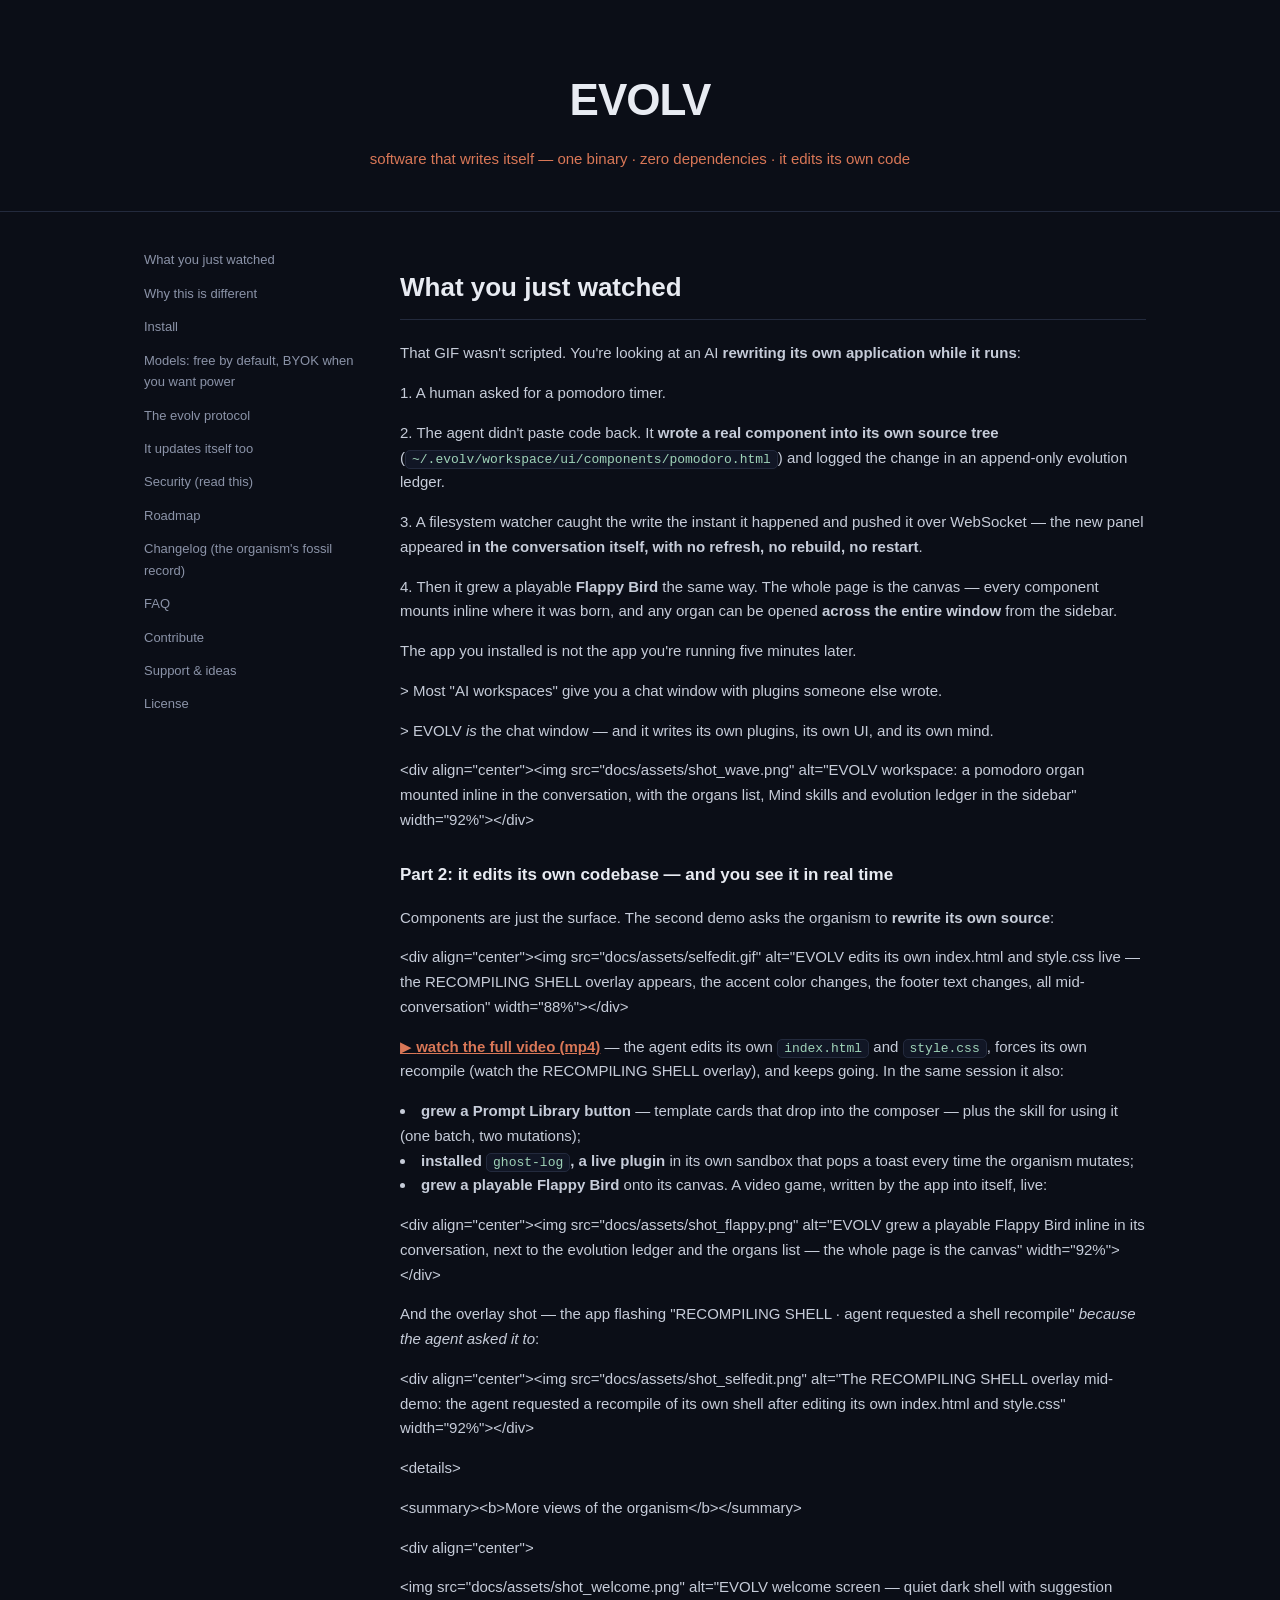
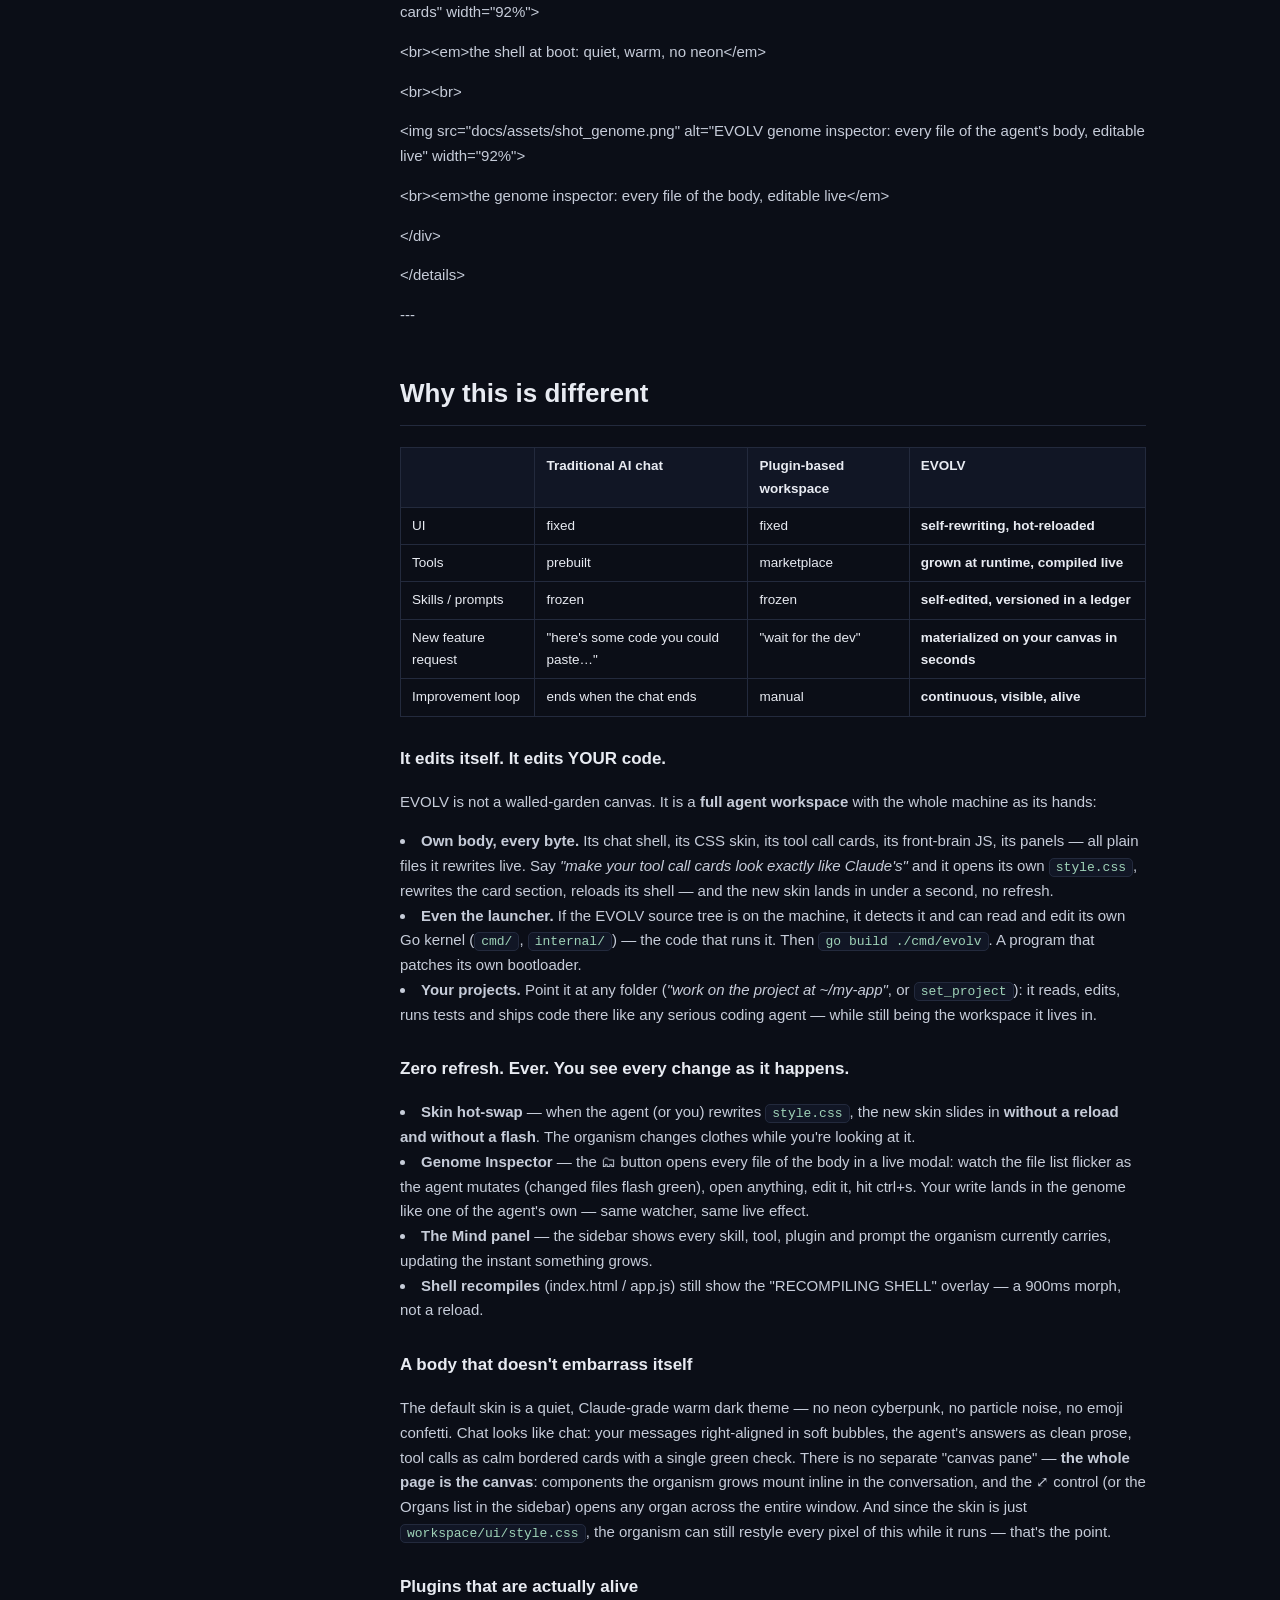
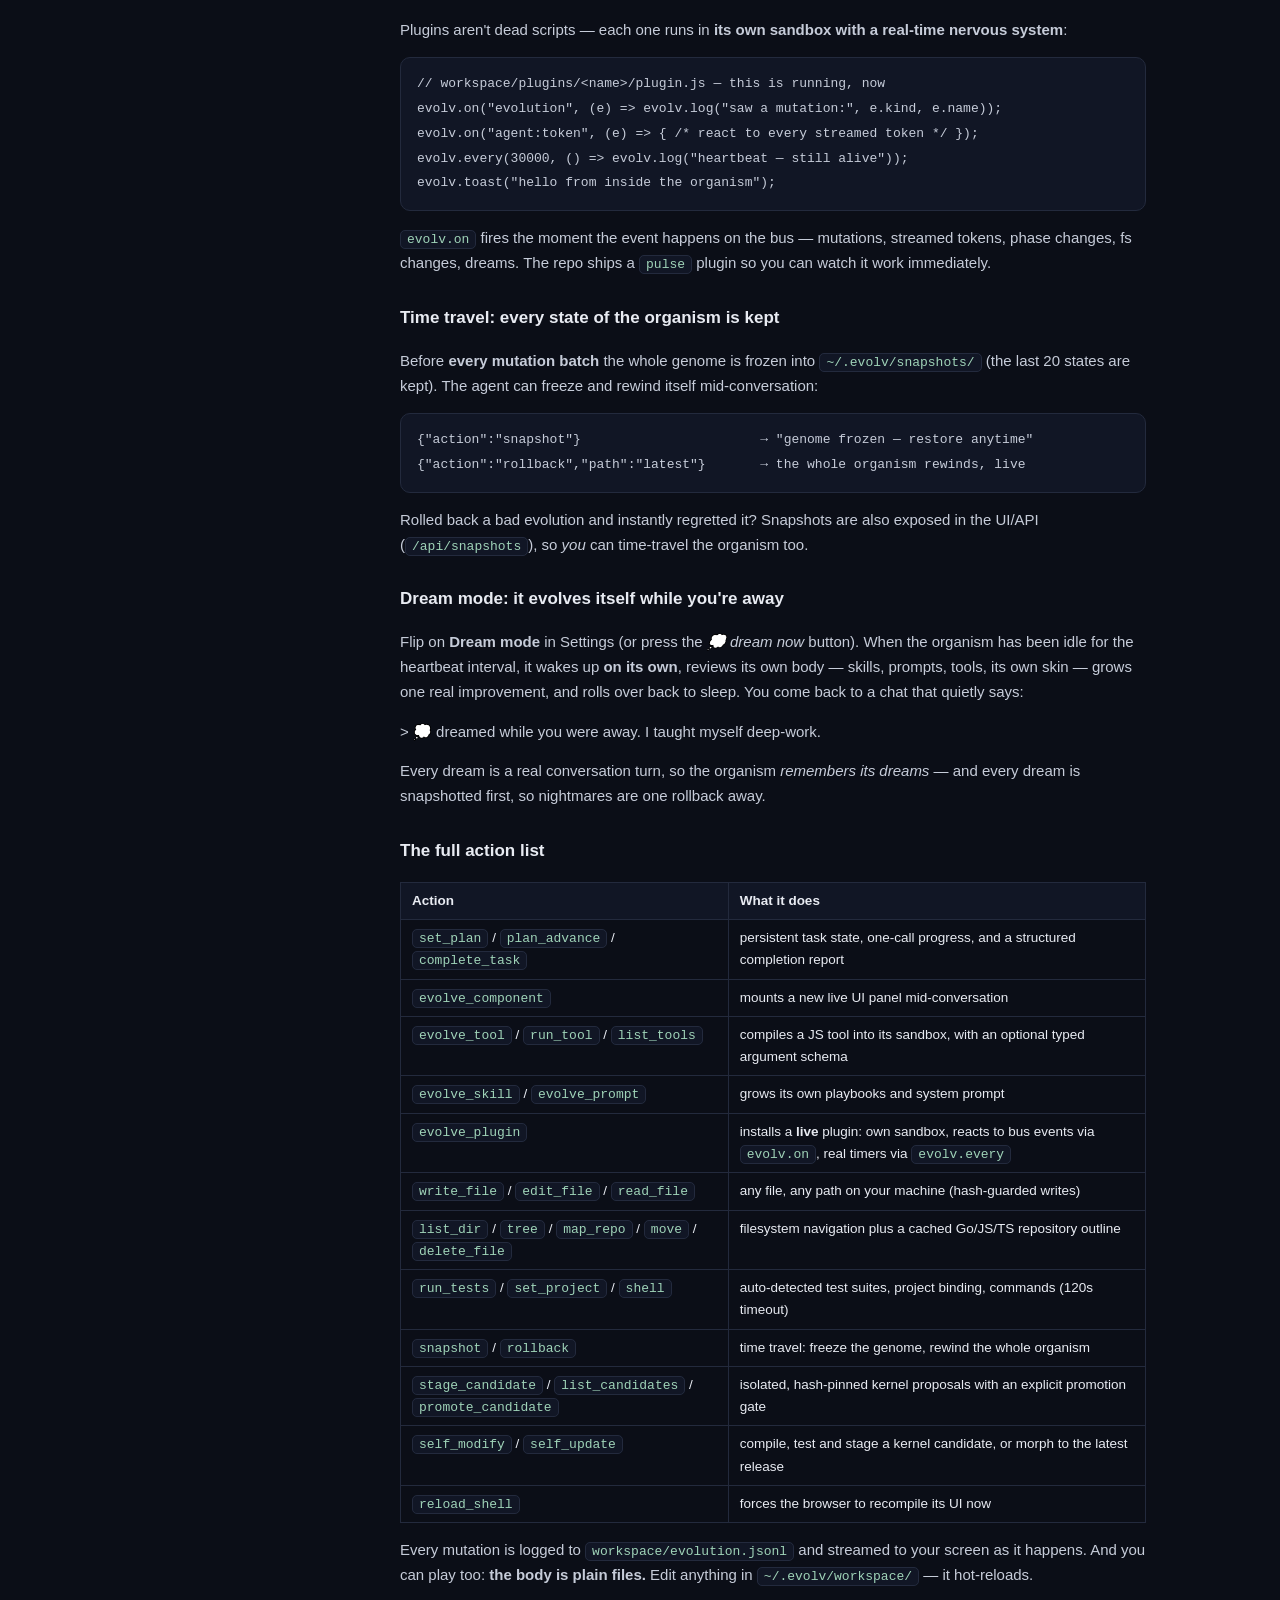
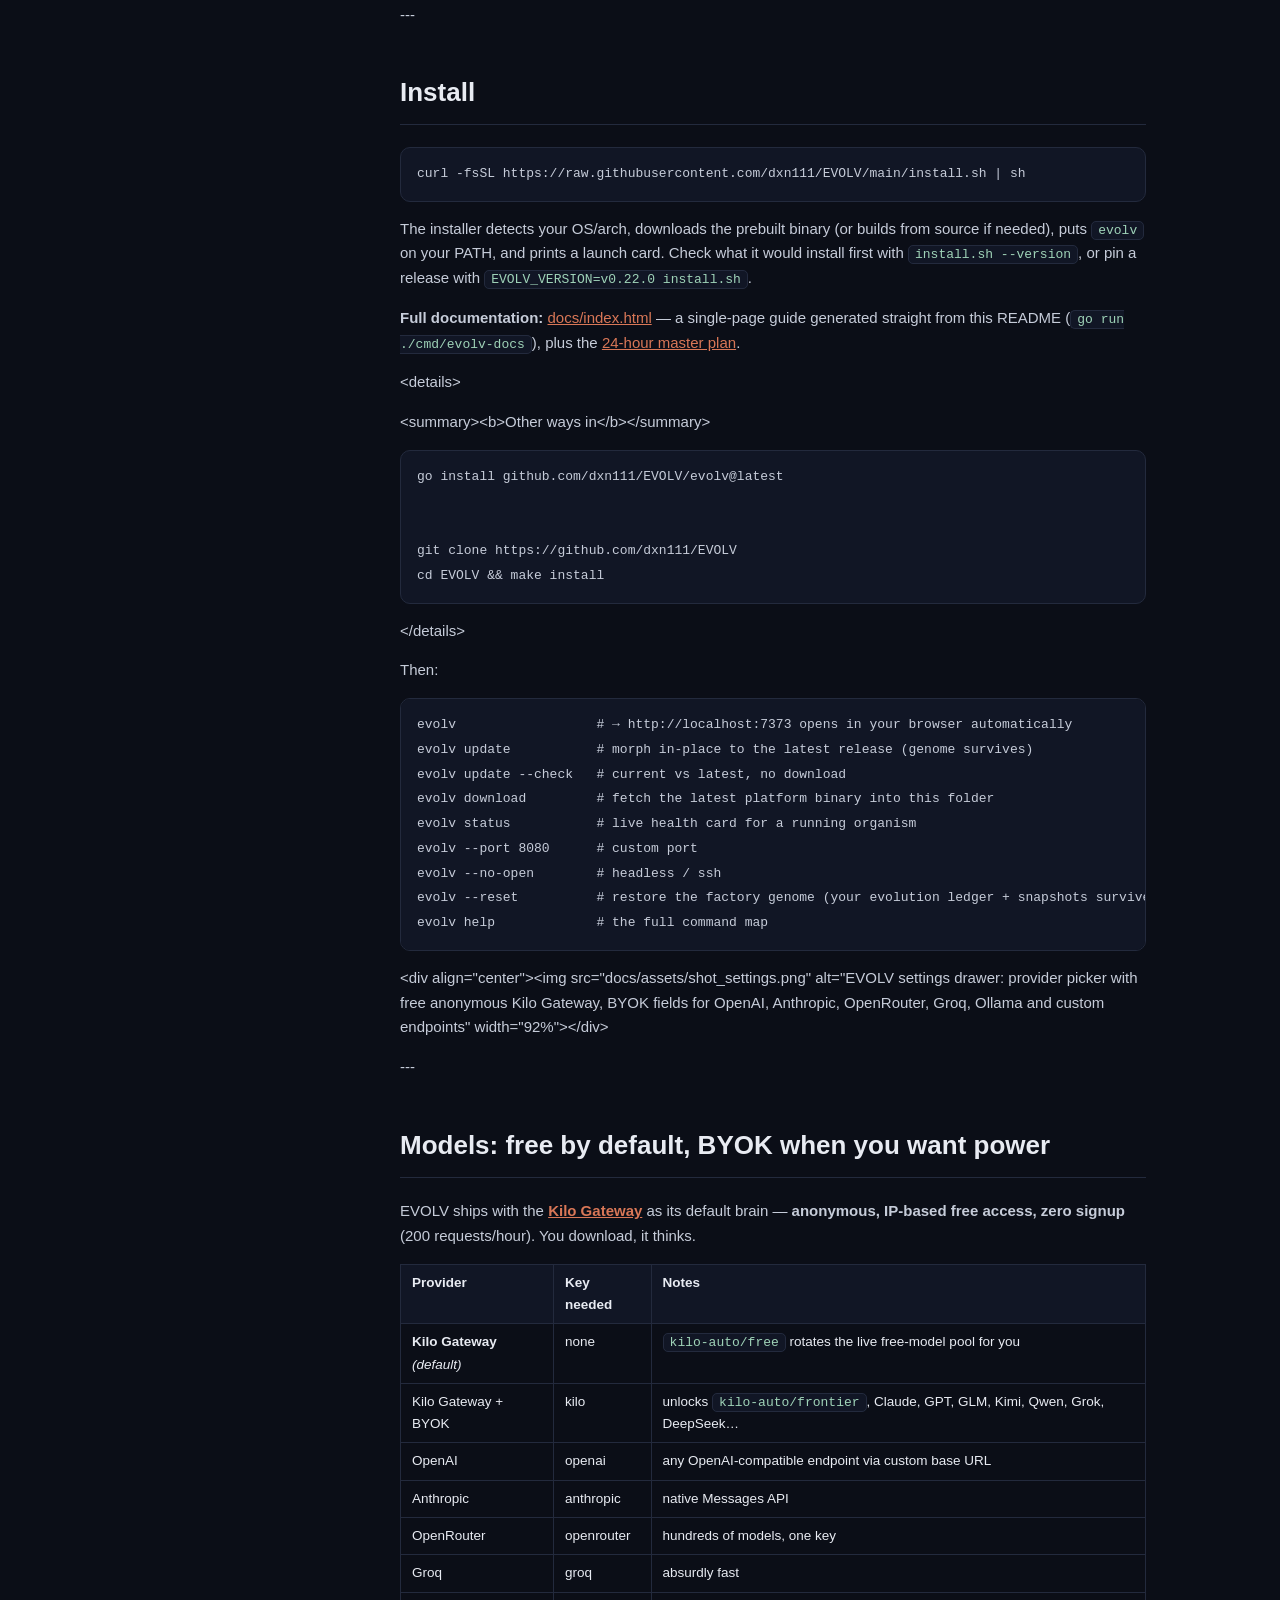
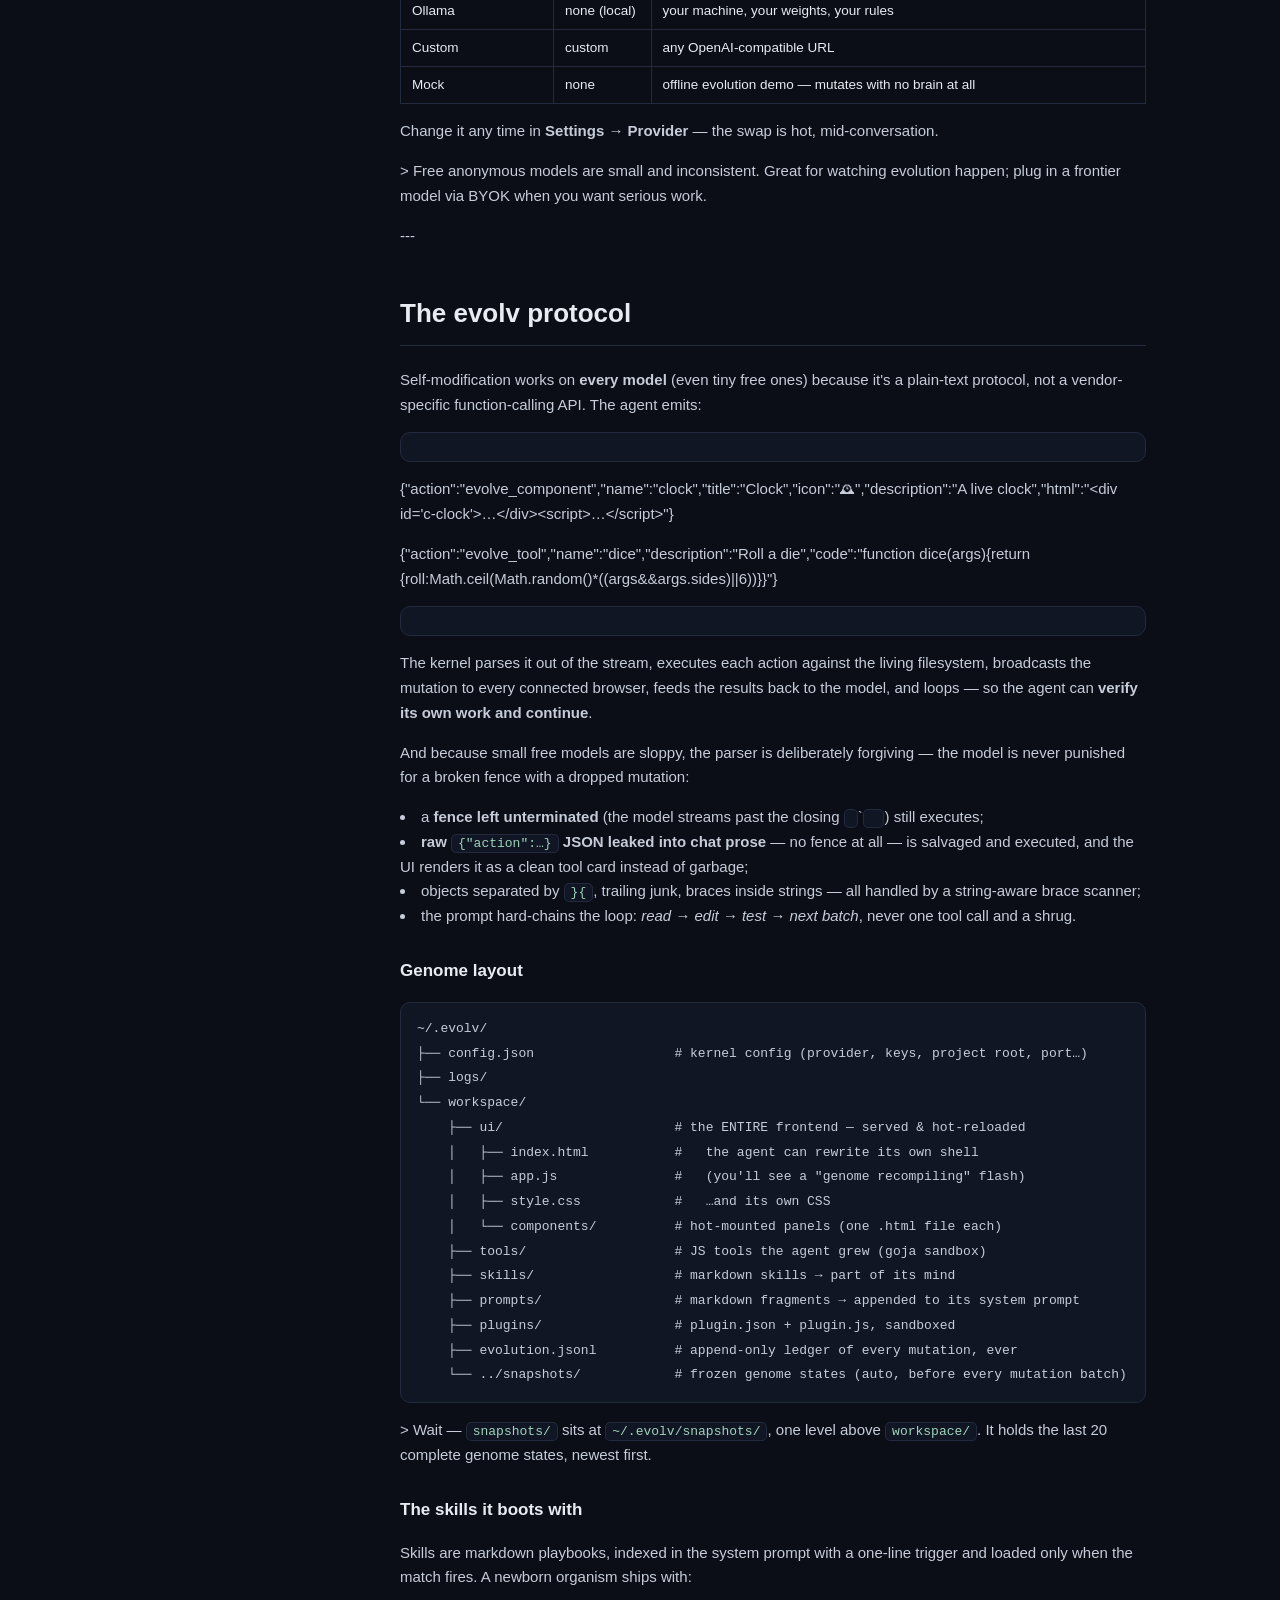
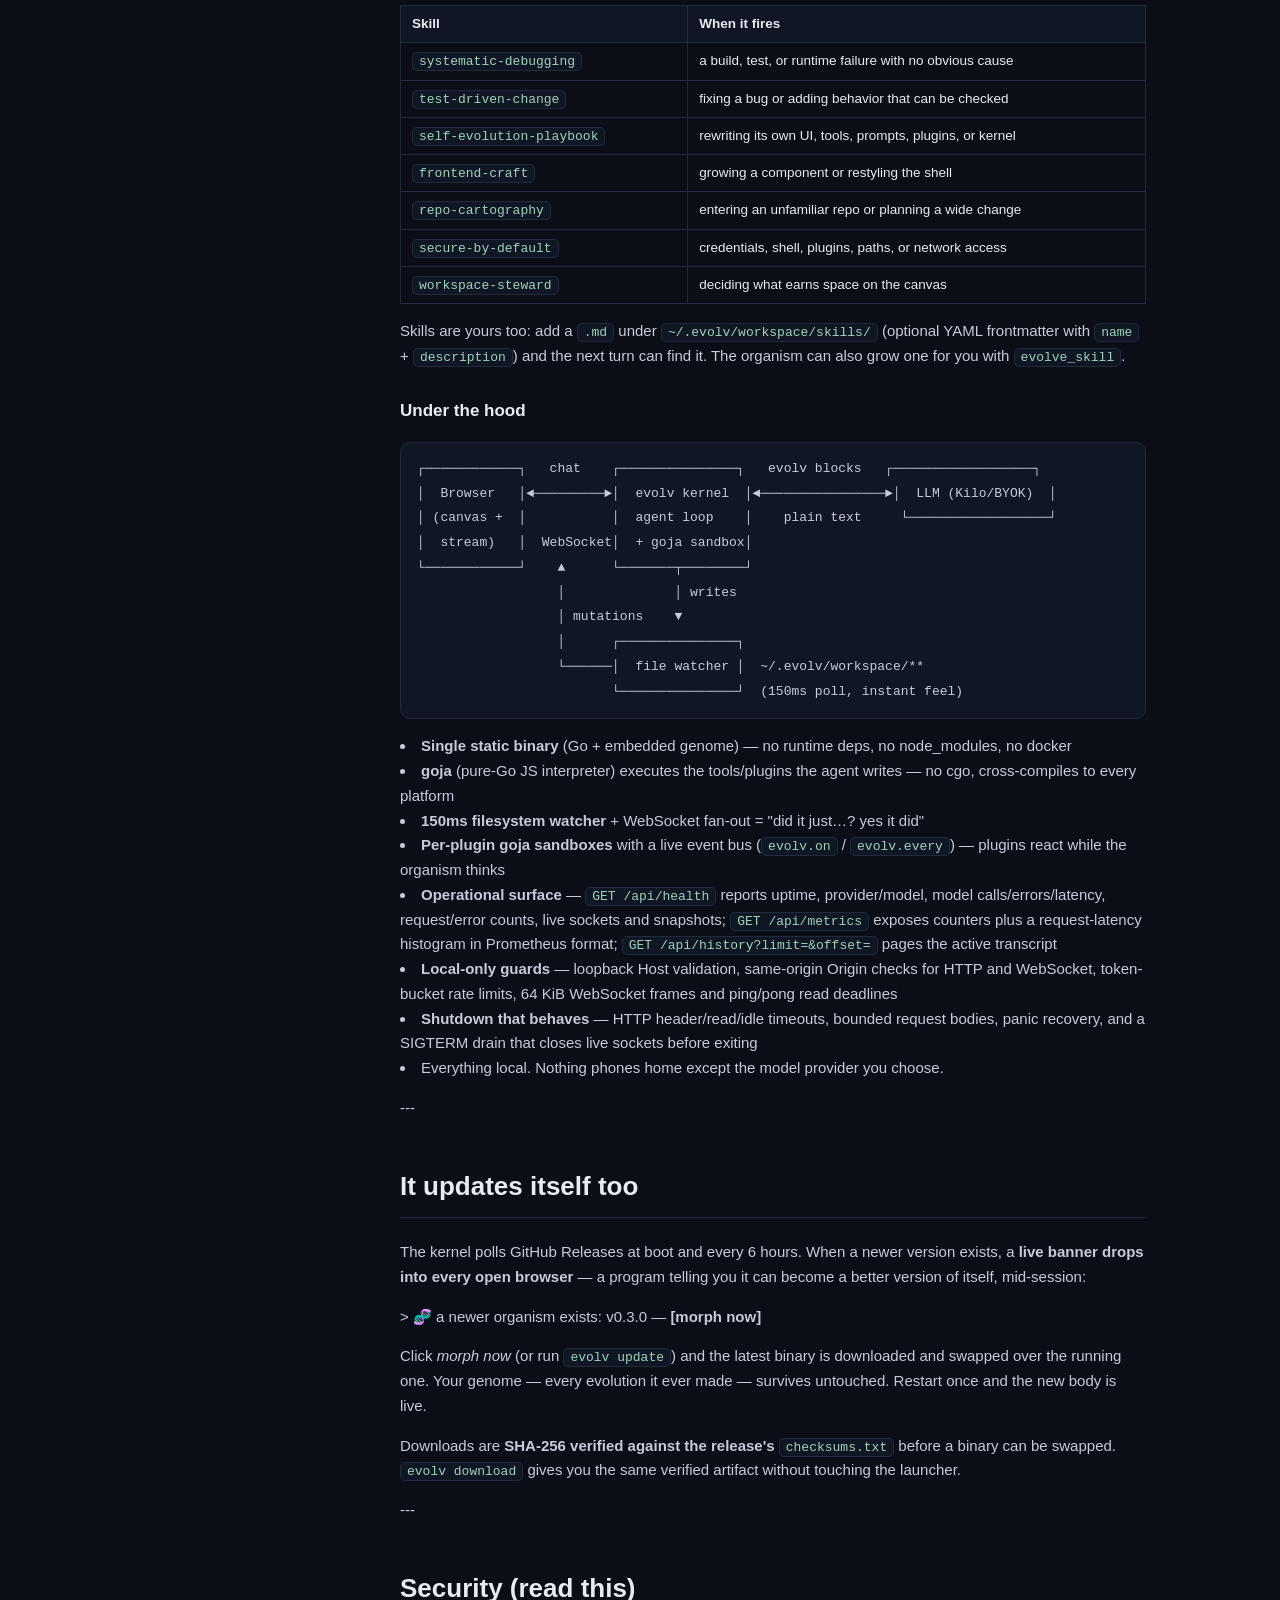
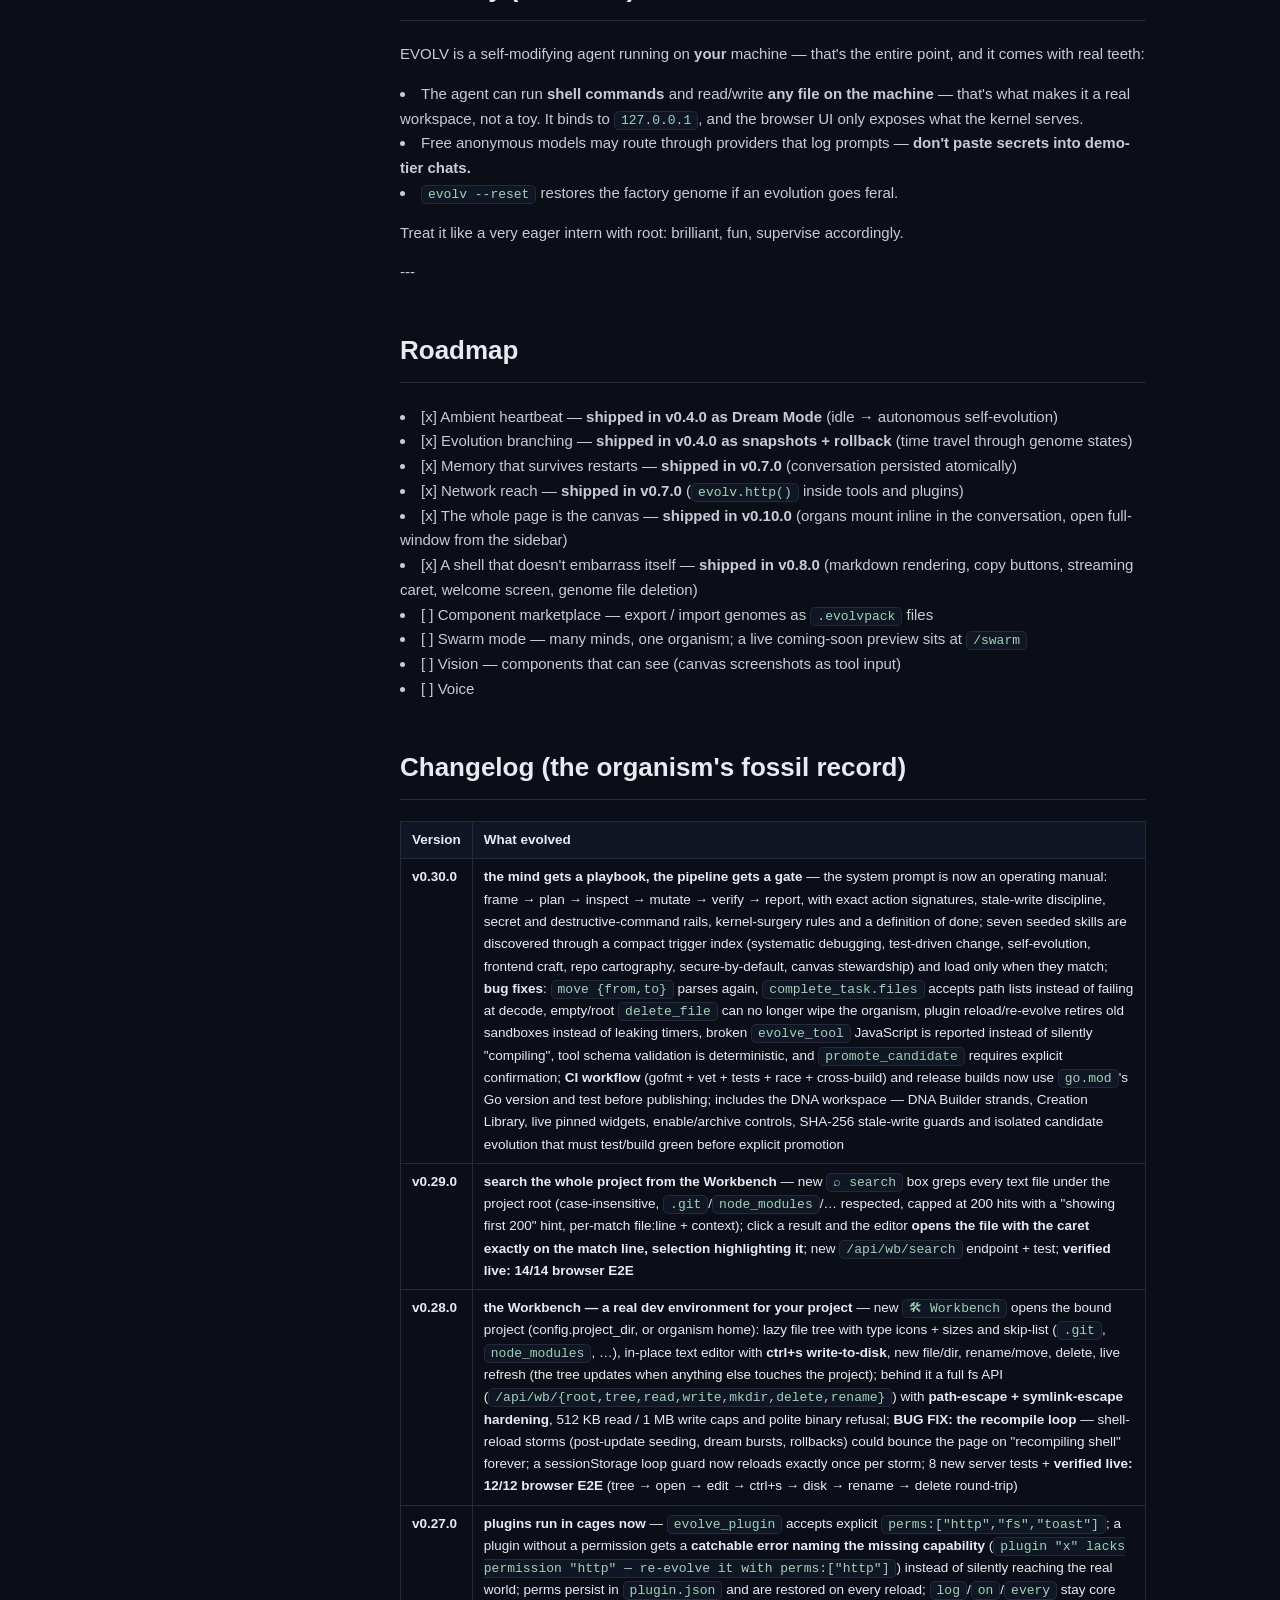
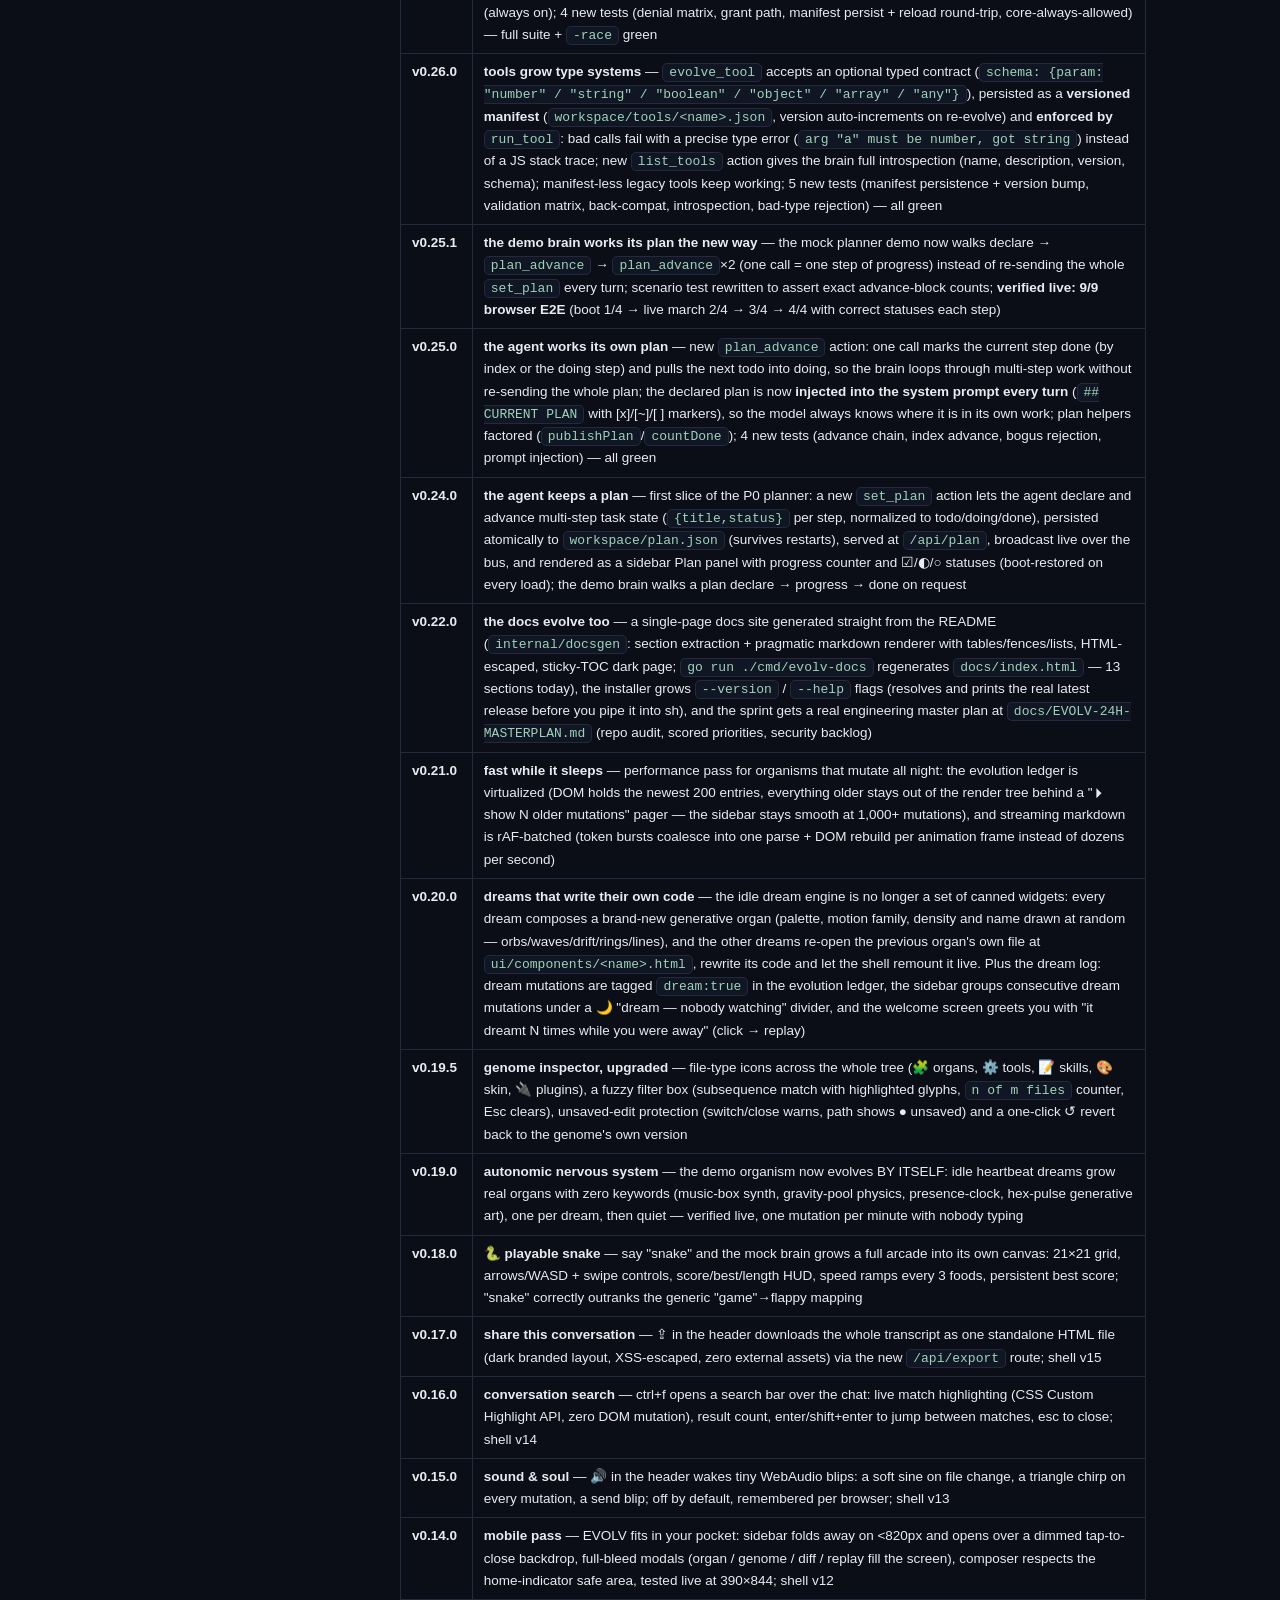
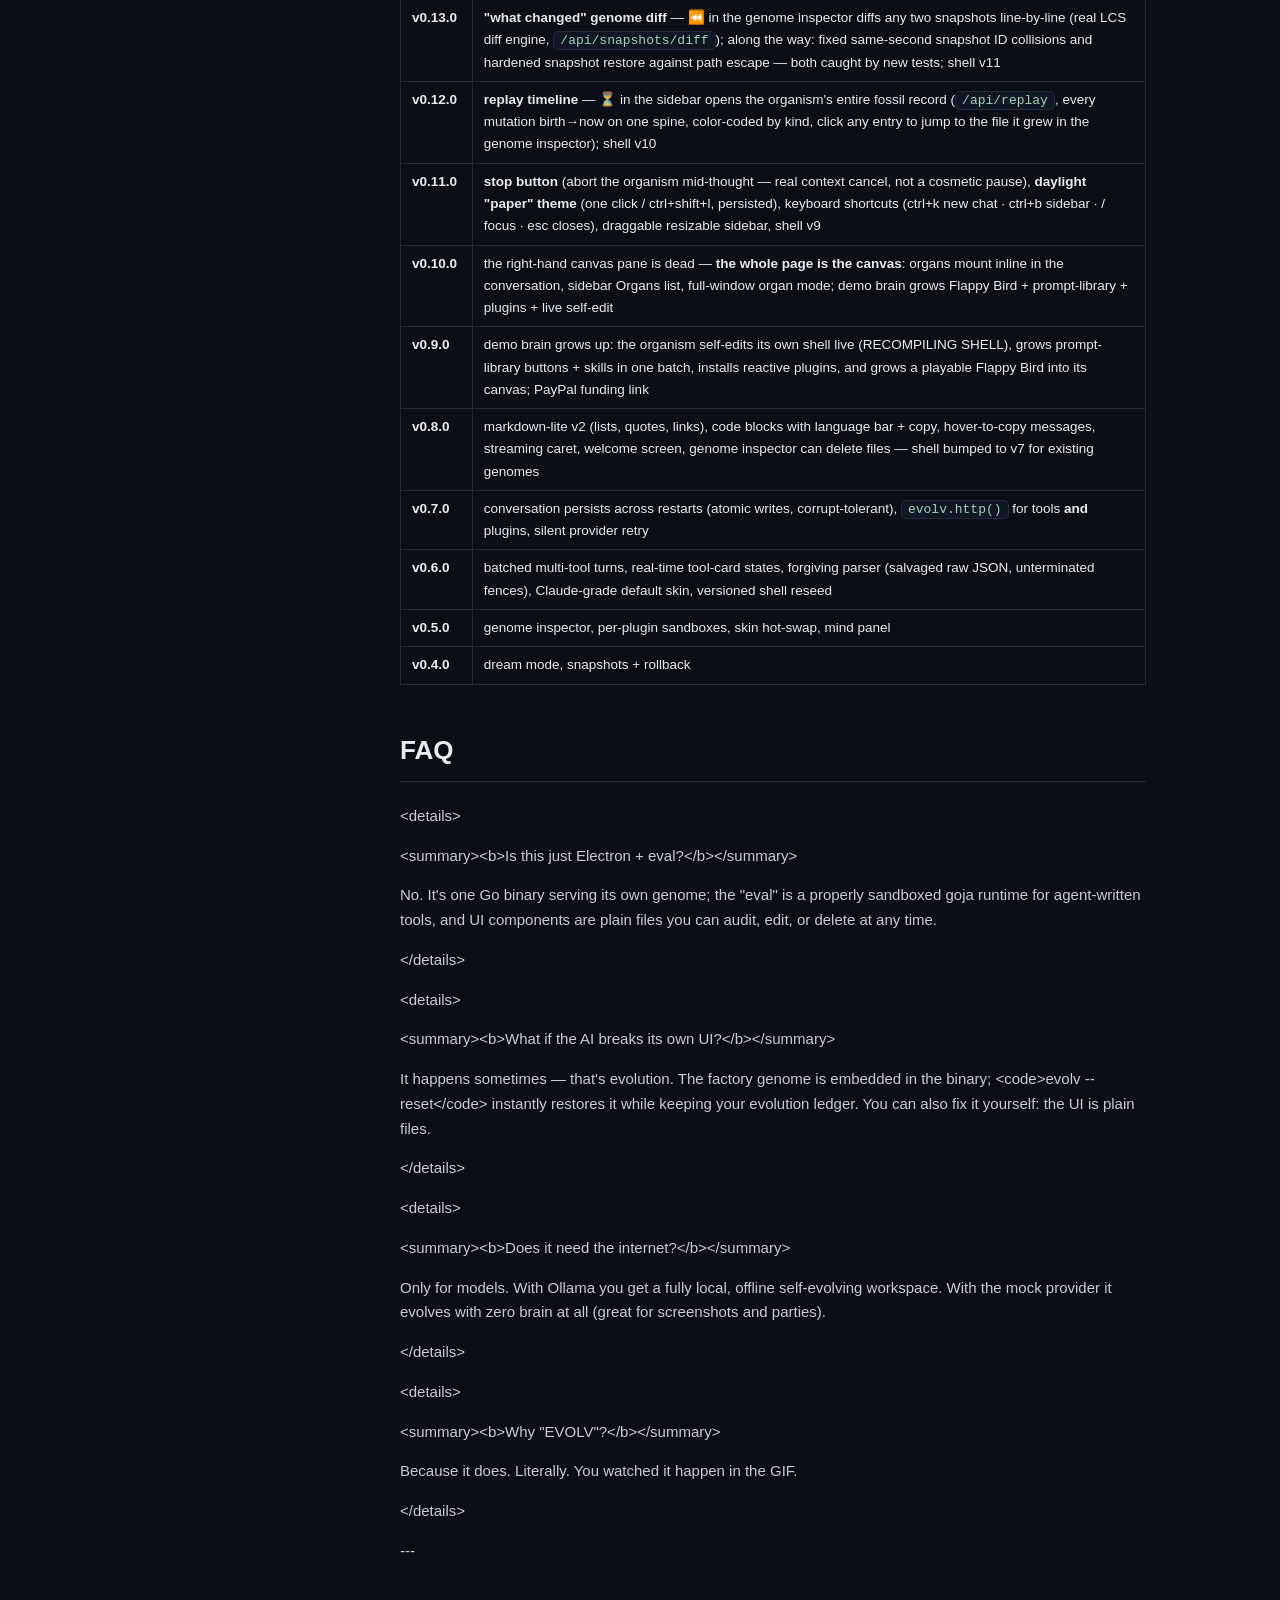
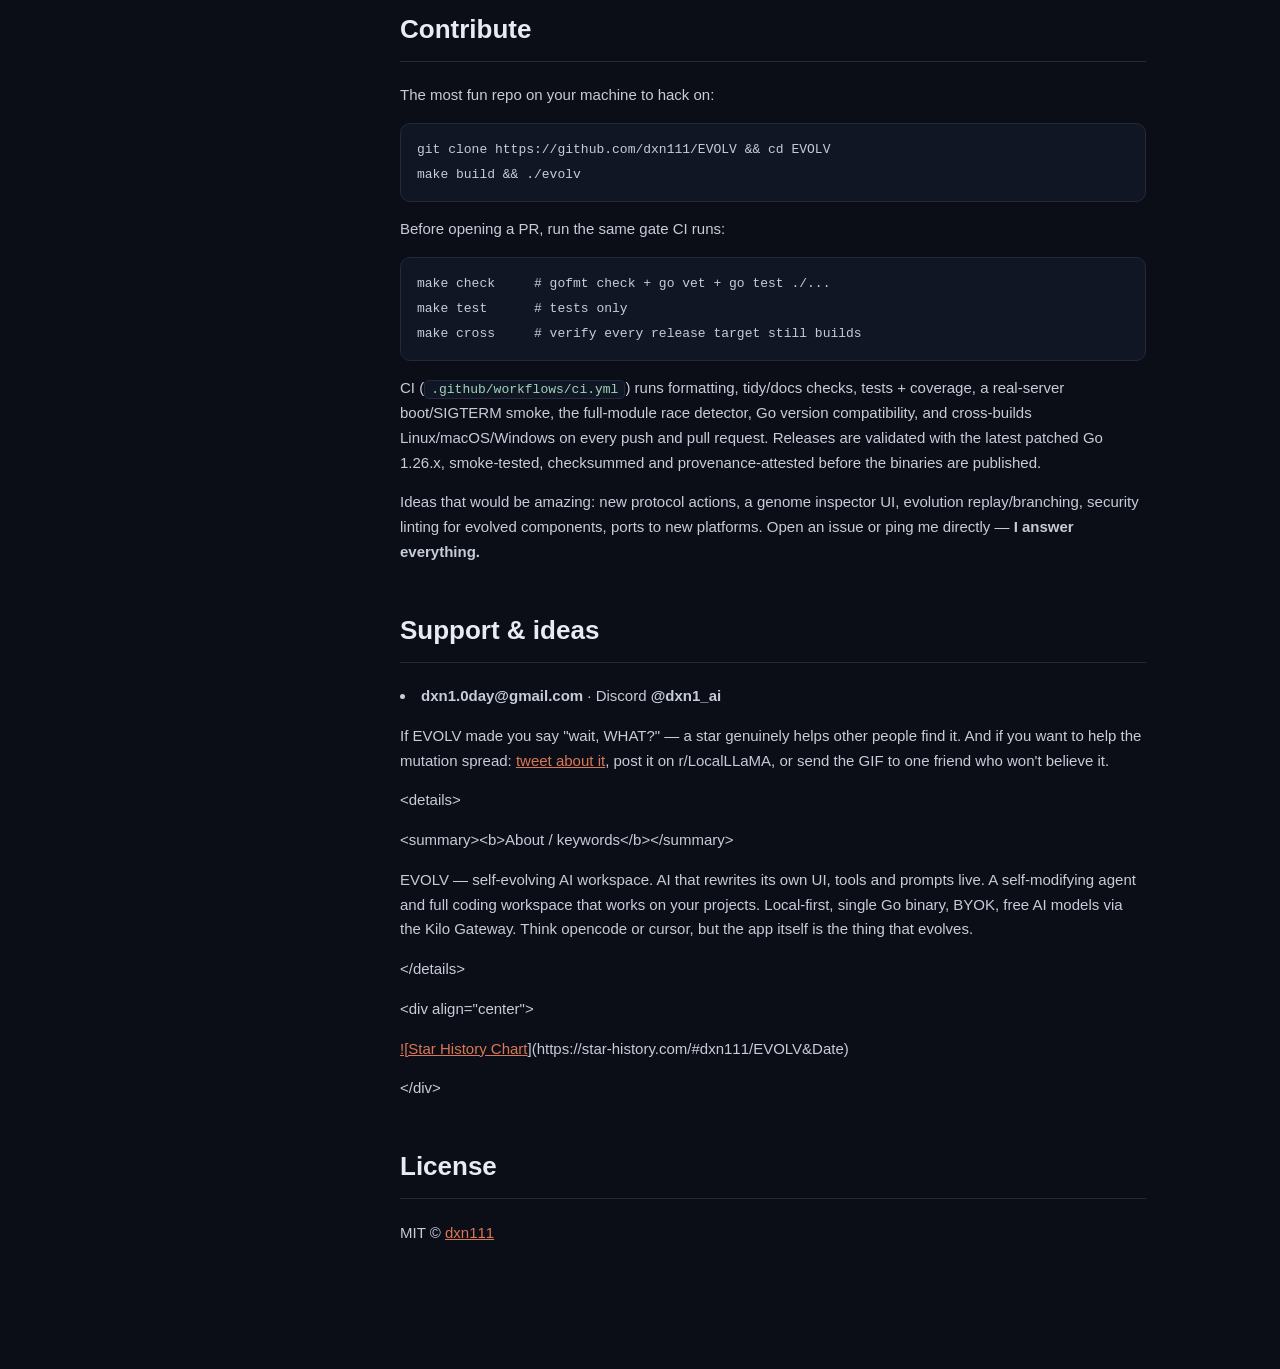
==== docs/index.html @ 28ff3948 "feat(ui): add a swarm mode coming-soon route - sidebar Swarm mode button links to /swarm - standalon" ====
<!doctype html>
<html lang="en"><head><meta charset="utf-8">
<meta name="viewport" content="width=device-width,initial-scale=1">
<title>EVOLV — docs</title>
<style>
:root{--bg:#0b0e17;--bg2:#111625;--line:#232a3d;--text:#e8ebf2;--dim:#8b93a8;--accent:#d97757}
*{box-sizing:border-box}body{margin:0;background:var(--bg);color:var(--text);
font:15px/1.65 -apple-system,'Segoe UI',Roboto,Helvetica,Arial,sans-serif}
header{padding:64px 24px 40px;text-align:center;border-bottom:1px solid var(--line)}
header h1{font-size:44px;margin:0;letter-spacing:-1px}
header p{color:var(--accent);margin:10px 0 0}
.wrap{display:flex;max-width:1060px;margin:0 auto;gap:36px;padding:32px 24px 80px}
nav{width:230px;flex-shrink:0;position:sticky;top:24px;align-self:flex-start;
display:flex;flex-direction:column;gap:2px}
nav a{color:var(--dim);text-decoration:none;font-size:13px;padding:5px 10px;border-radius:7px}
nav a:hover{background:var(--bg2);color:var(--text)}
main{flex:1;min-width:0}
section{margin-bottom:44px}
h2{font-size:26px;border-bottom:1px solid var(--line);padding-bottom:10px}
h3{font-size:17px;margin-top:28px}
p,li{color:#c6ccd9}
code{background:var(--bg2);border:1px solid var(--line);padding:1px 6px;border-radius:5px;
font:13px ui-monospace,'SF Mono',Menlo,monospace;color:#9fd3b8}
pre{background:var(--bg2);border:1px solid var(--line);border-radius:10px;padding:14px 16px;overflow-x:auto}
pre code{border:none;background:none;padding:0;color:#c6ccd9}
table{border-collapse:collapse;width:100%;font-size:13.5px;margin:14px 0}
th,td{border:1px solid var(--line);padding:7px 11px;text-align:left;vertical-align:top}
th{background:var(--bg2);color:var(--text)}
a{color:var(--accent)}
@media(max-width:800px){nav{display:none}.wrap{padding:20px 16px 60px}header h1{font-size:32px}}
</style></head><body>
<header><h1>EVOLV</h1><p>software that writes itself — one binary · zero dependencies · it edits its own code</p></header>
<div class="wrap"><nav aria-label="contents"><a href="#what-you-just-watched">What you just watched</a><a href="#why-this-is-different">Why this is different</a><a href="#install">Install</a><a href="#models-free-by-default-byok-when-you-want-power">Models: free by default, BYOK when you want power</a><a href="#the-evolv-protocol">The evolv protocol</a><a href="#it-updates-itself-too">It updates itself too</a><a href="#security-read-this">Security (read this)</a><a href="#roadmap">Roadmap</a><a href="#changelog-the-organism-s-fossil-record">Changelog (the organism&#39;s fossil record)</a><a href="#faq">FAQ</a><a href="#contribute">Contribute</a><a href="#support-ideas">Support &amp; ideas</a><a href="#license">License</a></nav><main><section id="what-you-just-watched"><h2>What you just watched</h2><p>That GIF wasn&#39;t scripted. You&#39;re looking at an AI <b>rewriting its own application while it runs</b>:</p><p>1. A human asked for a pomodoro timer.</p><p>2. The agent didn&#39;t paste code back. It <b>wrote a real component into its own source tree</b> (<code>~/.evolv/workspace/ui/components/pomodoro.html</code>) and logged the change in an append-only evolution ledger.</p><p>3. A filesystem watcher caught the write the instant it happened and pushed it over WebSocket — the new panel appeared <b>in the conversation itself, with no refresh, no rebuild, no restart</b>.</p><p>4. Then it grew a playable <b>Flappy Bird</b> the same way. The whole page is the canvas — every component mounts inline where it was born, and any organ can be opened <b>across the entire window</b> from the sidebar.</p><p>The app you installed is not the app you&#39;re running five minutes later.</p><p>&gt; Most &#34;AI workspaces&#34; give you a chat window with plugins someone else wrote.</p><p>&gt; EVOLV <i>is</i> the chat window — and it writes its own plugins, its own UI, and its own mind.</p><p>&lt;div align=&#34;center&#34;&gt;&lt;img src=&#34;docs/assets/shot_wave.png&#34; alt=&#34;EVOLV workspace: a pomodoro organ mounted inline in the conversation, with the organs list, Mind skills and evolution ledger in the sidebar&#34; width=&#34;92%&#34;&gt;&lt;/div&gt;</p><h3 id="part-2-it-edits-its-own-codebase-and-you-see-it-in-real-time">Part 2: it edits its own codebase — and you see it in real time</h3><p>Components are just the surface. The second demo asks the organism to <b>rewrite its own source</b>:</p><p>&lt;div align=&#34;center&#34;&gt;&lt;img src=&#34;docs/assets/selfedit.gif&#34; alt=&#34;EVOLV edits its own index.html and style.css live — the RECOMPILING SHELL overlay appears, the accent color changes, the footer text changes, all mid-conversation&#34; width=&#34;88%&#34;&gt;&lt;/div&gt;</p><p><a href="docs/assets/selfedit.mp4">▶ <b>watch the full video (mp4)</b></a> — the agent edits its own <code>index.html</code> and <code>style.css</code>, forces its own recompile (watch the RECOMPILING SHELL overlay), and keeps going. In the same session it also:</p><li><b>grew a Prompt Library button</b> — template cards that drop into the composer — plus the skill for using it (one batch, two mutations);</li><li><b>installed <code>ghost-log</code>, a live plugin</b> in its own sandbox that pops a toast every time the organism mutates;</li><li><b>grew a playable Flappy Bird</b> onto its canvas. A video game, written by the app into itself, live:</li><p>&lt;div align=&#34;center&#34;&gt;&lt;img src=&#34;docs/assets/shot_flappy.png&#34; alt=&#34;EVOLV grew a playable Flappy Bird inline in its conversation, next to the evolution ledger and the organs list — the whole page is the canvas&#34; width=&#34;92%&#34;&gt;&lt;/div&gt;</p><p>And the overlay shot — the app flashing &#34;RECOMPILING SHELL · agent requested a shell recompile&#34; <i>because the agent asked it to</i>:</p><p>&lt;div align=&#34;center&#34;&gt;&lt;img src=&#34;docs/assets/shot_selfedit.png&#34; alt=&#34;The RECOMPILING SHELL overlay mid-demo: the agent requested a recompile of its own shell after editing its own index.html and style.css&#34; width=&#34;92%&#34;&gt;&lt;/div&gt;</p><p>&lt;details&gt;</p><p>&lt;summary&gt;&lt;b&gt;More views of the organism&lt;/b&gt;&lt;/summary&gt;</p><p>&lt;div align=&#34;center&#34;&gt;</p><p>&lt;img src=&#34;docs/assets/shot_welcome.png&#34; alt=&#34;EVOLV welcome screen — quiet dark shell with suggestion cards&#34; width=&#34;92%&#34;&gt;</p><p>&lt;br&gt;&lt;em&gt;the shell at boot: quiet, warm, no neon&lt;/em&gt;</p><p>&lt;br&gt;&lt;br&gt;</p><p>&lt;img src=&#34;docs/assets/shot_genome.png&#34; alt=&#34;EVOLV genome inspector: every file of the agent&#39;s body, editable live&#34; width=&#34;92%&#34;&gt;</p><p>&lt;br&gt;&lt;em&gt;the genome inspector: every file of the body, editable live&lt;/em&gt;</p><p>&lt;/div&gt;</p><p>&lt;/details&gt;</p><p>---</p></section><section id="why-this-is-different"><h2>Why this is different</h2><table><tr><th></th><th>Traditional AI chat</th><th>Plugin-based workspace</th><th><b>EVOLV</b></th></tr><tr><td>UI</td><td>fixed</td><td>fixed</td><td><b>self-rewriting, hot-reloaded</b></td></tr><tr><td>Tools</td><td>prebuilt</td><td>marketplace</td><td><b>grown at runtime, compiled live</b></td></tr><tr><td>Skills / prompts</td><td>frozen</td><td>frozen</td><td><b>self-edited, versioned in a ledger</b></td></tr><tr><td>New feature request</td><td>&#34;here&#39;s some code you could paste…&#34;</td><td>&#34;wait for the dev&#34;</td><td><b>materialized on your canvas in seconds</b></td></tr><tr><td>Improvement loop</td><td>ends when the chat ends</td><td>manual</td><td><b>continuous, visible, alive</b></td></tr></table><h3 id="it-edits-itself-it-edits-your-code">It edits itself. It edits YOUR code.</h3><p>EVOLV is not a walled-garden canvas. It is a <b>full agent workspace</b> with the whole machine as its hands:</p><li><b>Own body, every byte.</b> Its chat shell, its CSS skin, its tool call cards, its front-brain JS, its panels — all plain files it rewrites live. Say <i>&#34;make your tool call cards look exactly like Claude&#39;s&#34;</i> and it opens its own <code>style.css</code>, rewrites the card section, reloads its shell — and the new skin lands in under a second, no refresh.</li><li><b>Even the launcher.</b> If the EVOLV source tree is on the machine, it detects it and can read and edit its own Go kernel (<code>cmd/</code>, <code>internal/</code>) — the code that runs it. Then <code>go build ./cmd/evolv</code>. A program that patches its own bootloader.</li><li><b>Your projects.</b> Point it at any folder (<i>&#34;work on the project at ~/my-app&#34;</i>, or <code>set_project</code>): it reads, edits, runs tests and ships code there like any serious coding agent — while still being the workspace it lives in.</li><h3 id="zero-refresh-ever-you-see-every-change-as-it-happens">Zero refresh. Ever. You see every change as it happens.</h3><li><b>Skin hot-swap</b> — when the agent (or you) rewrites <code>style.css</code>, the new skin slides in <b>without a reload and without a flash</b>. The organism changes clothes while you&#39;re looking at it.</li><li><b>Genome Inspector</b> — the 🗂 button opens every file of the body in a live modal: watch the file list flicker as the agent mutates (changed files flash green), open anything, edit it, hit ctrl+s. Your write lands in the genome like one of the agent&#39;s own — same watcher, same live effect.</li><li><b>The Mind panel</b> — the sidebar shows every skill, tool, plugin and prompt the organism currently carries, updating the instant something grows.</li><li><b>Shell recompiles</b> (index.html / app.js) still show the &#34;RECOMPILING SHELL&#34; overlay — a 900ms morph, not a reload.</li><h3 id="a-body-that-doesn-t-embarrass-itself">A body that doesn&#39;t embarrass itself</h3><p>The default skin is a quiet, Claude-grade warm dark theme — no neon cyberpunk, no particle noise, no emoji confetti. Chat looks like chat: your messages right-aligned in soft bubbles, the agent&#39;s answers as clean prose, tool calls as calm bordered cards with a single green check. There is no separate &#34;canvas pane&#34; — <b>the whole page is the canvas</b>: components the organism grows mount inline in the conversation, and the ⤢ control (or the Organs list in the sidebar) opens any organ across the entire window. And since the skin is just <code>workspace/ui/style.css</code>, the organism can still restyle every pixel of this while it runs — that&#39;s the point.</p><h3 id="plugins-that-are-actually-alive">Plugins that are actually alive</h3><p>Plugins aren&#39;t dead scripts — each one runs in <b>its own sandbox with a real-time nervous system</b>:</p><pre><code>// workspace/plugins/&lt;name&gt;/plugin.js — this is running, now
evolv.on(&#34;evolution&#34;, (e) =&gt; evolv.log(&#34;saw a mutation:&#34;, e.kind, e.name));
evolv.on(&#34;agent:token&#34;, (e) =&gt; { /* react to every streamed token */ });
evolv.every(30000, () =&gt; evolv.log(&#34;heartbeat — still alive&#34;));
evolv.toast(&#34;hello from inside the organism&#34;);</code></pre><p><code>evolv.on</code> fires the moment the event happens on the bus — mutations, streamed tokens, phase changes, fs changes, dreams. The repo ships a <code>pulse</code> plugin so you can watch it work immediately.</p><h3 id="time-travel-every-state-of-the-organism-is-kept">Time travel: every state of the organism is kept</h3><p>Before <b>every mutation batch</b> the whole genome is frozen into <code>~/.evolv/snapshots/</code> (the last 20 states are kept). The agent can freeze and rewind itself mid-conversation:</p><pre><code>{&#34;action&#34;:&#34;snapshot&#34;}                       → &#34;genome frozen — restore anytime&#34;
{&#34;action&#34;:&#34;rollback&#34;,&#34;path&#34;:&#34;latest&#34;}       → the whole organism rewinds, live</code></pre><p>Rolled back a bad evolution and instantly regretted it? Snapshots are also exposed in the UI/API (<code>/api/snapshots</code>), so <i>you</i> can time-travel the organism too.</p><h3 id="dream-mode-it-evolves-itself-while-you-re-away">Dream mode: it evolves itself while you&#39;re away</h3><p>Flip on <b>Dream mode</b> in Settings (or press the <i>💭 dream now</i> button). When the organism has been idle for the heartbeat interval, it wakes up <b>on its own</b>, reviews its own body — skills, prompts, tools, its own skin — grows one real improvement, and rolls over back to sleep. You come back to a chat that quietly says:</p><p>&gt; 💭 dreamed while you were away. I taught myself deep-work.</p><p>Every dream is a real conversation turn, so the organism <i>remembers its dreams</i> — and every dream is snapshotted first, so nightmares are one rollback away.</p><h3 id="the-full-action-list">The full action list</h3><table><tr><th>Action</th><th>What it does</th></tr><tr><td><code>set_plan</code> / <code>plan_advance</code> / <code>complete_task</code></td><td>persistent task state, one-call progress, and a structured completion report</td></tr><tr><td><code>evolve_component</code></td><td>mounts a new live UI panel mid-conversation</td></tr><tr><td><code>evolve_tool</code> / <code>run_tool</code> / <code>list_tools</code></td><td>compiles a JS tool into its sandbox, with an optional typed argument schema</td></tr><tr><td><code>evolve_skill</code> / <code>evolve_prompt</code></td><td>grows its own playbooks and system prompt</td></tr><tr><td><code>evolve_plugin</code></td><td>installs a <b>live</b> plugin: own sandbox, reacts to bus events via <code>evolv.on</code>, real timers via <code>evolv.every</code></td></tr><tr><td><code>write_file</code> / <code>edit_file</code> / <code>read_file</code></td><td>any file, any path on your machine (hash-guarded writes)</td></tr><tr><td><code>list_dir</code> / <code>tree</code> / <code>map_repo</code> / <code>move</code> / <code>delete_file</code></td><td>filesystem navigation plus a cached Go/JS/TS repository outline</td></tr><tr><td><code>run_tests</code> / <code>set_project</code> / <code>shell</code></td><td>auto-detected test suites, project binding, commands (120s timeout)</td></tr><tr><td><code>snapshot</code> / <code>rollback</code></td><td>time travel: freeze the genome, rewind the whole organism</td></tr><tr><td><code>stage_candidate</code> / <code>list_candidates</code> / <code>promote_candidate</code></td><td>isolated, hash-pinned kernel proposals with an explicit promotion gate</td></tr><tr><td><code>self_modify</code> / <code>self_update</code></td><td>compile, test and stage a kernel candidate, or morph to the latest release</td></tr><tr><td><code>reload_shell</code></td><td>forces the browser to recompile its UI now</td></tr></table><p>Every mutation is logged to <code>workspace/evolution.jsonl</code> and streamed to your screen as it happens. And you can play too: <b>the body is plain files.</b> Edit anything in <code>~/.evolv/workspace/</code> — it hot-reloads.</p><p>---</p></section><section id="install"><h2>Install</h2><pre><code>curl -fsSL https://raw.githubusercontent.com/dxn111/EVOLV/main/install.sh | sh</code></pre><p>The installer detects your OS/arch, downloads the prebuilt binary (or builds from source if needed), puts <code>evolv</code> on your PATH, and prints a launch card. Check what it would install first with <code>install.sh --version</code>, or pin a release with <code>EVOLV_VERSION=v0.22.0 install.sh</code>.</p><p><b>Full documentation:</b> <a href="docs/index.html">docs/index.html</a> — a single-page guide generated straight from this README (<code>go run ./cmd/evolv-docs</code>), plus the <a href="docs/EVOLV-24H-MASTERPLAN.md">24-hour master plan</a>.</p><p>&lt;details&gt;</p><p>&lt;summary&gt;&lt;b&gt;Other ways in&lt;/b&gt;&lt;/summary&gt;</p><pre><code>go install github.com/dxn111/EVOLV/evolv@latest


git clone https://github.com/dxn111/EVOLV
cd EVOLV &amp;&amp; make install</code></pre><p>&lt;/details&gt;</p><p>Then:</p><pre><code>evolv                  # → http://localhost:7373 opens in your browser automatically
evolv update           # morph in-place to the latest release (genome survives)
evolv update --check   # current vs latest, no download
evolv download         # fetch the latest platform binary into this folder
evolv status           # live health card for a running organism
evolv --port 8080      # custom port
evolv --no-open        # headless / ssh
evolv --reset          # restore the factory genome (your evolution ledger + snapshots survive)
evolv help             # the full command map</code></pre><p>&lt;div align=&#34;center&#34;&gt;&lt;img src=&#34;docs/assets/shot_settings.png&#34; alt=&#34;EVOLV settings drawer: provider picker with free anonymous Kilo Gateway, BYOK fields for OpenAI, Anthropic, OpenRouter, Groq, Ollama and custom endpoints&#34; width=&#34;92%&#34;&gt;&lt;/div&gt;</p><p>---</p></section><section id="models-free-by-default-byok-when-you-want-power"><h2>Models: free by default, BYOK when you want power</h2><p>EVOLV ships with the <b><a href="https://kilo.ai/gateway">Kilo Gateway</a></b> as its default brain — <b>anonymous, IP-based free access, zero signup</b> (200 requests/hour). You download, it thinks.</p><table><tr><th>Provider</th><th>Key needed</th><th>Notes</th></tr><tr><td><b>Kilo Gateway</b> <i>(default)</i></td><td>none</td><td><code>kilo-auto/free</code> rotates the live free-model pool for you</td></tr><tr><td>Kilo Gateway + BYOK</td><td>kilo</td><td>unlocks <code>kilo-auto/frontier</code>, Claude, GPT, GLM, Kimi, Qwen, Grok, DeepSeek…</td></tr><tr><td>OpenAI</td><td>openai</td><td>any OpenAI-compatible endpoint via custom base URL</td></tr><tr><td>Anthropic</td><td>anthropic</td><td>native Messages API</td></tr><tr><td>OpenRouter</td><td>openrouter</td><td>hundreds of models, one key</td></tr><tr><td>Groq</td><td>groq</td><td>absurdly fast</td></tr><tr><td>Ollama</td><td>none (local)</td><td>your machine, your weights, your rules</td></tr><tr><td>Custom</td><td>custom</td><td>any OpenAI-compatible URL</td></tr><tr><td>Mock</td><td>none</td><td>offline evolution demo — mutates with no brain at all</td></tr></table><p>Change it any time in <b>Settings → Provider</b> — the swap is hot, mid-conversation.</p><p>&gt; Free anonymous models are small and inconsistent. Great for watching evolution happen; plug in a frontier model via BYOK when you want serious work.</p><p>---</p></section><section id="the-evolv-protocol"><h2>The evolv protocol</h2><p>Self-modification works on <b>every model</b> (even tiny free ones) because it&#39;s a plain-text protocol, not a vendor-specific function-calling API. The agent emits:</p><pre><code></code></pre><p>{&#34;action&#34;:&#34;evolve_component&#34;,&#34;name&#34;:&#34;clock&#34;,&#34;title&#34;:&#34;Clock&#34;,&#34;icon&#34;:&#34;🕰&#34;,&#34;description&#34;:&#34;A live clock&#34;,&#34;html&#34;:&#34;&lt;div id=&#39;c-clock&#39;&gt;…&lt;/div&gt;&lt;script&gt;…&lt;/script&gt;&#34;}</p><p>{&#34;action&#34;:&#34;evolve_tool&#34;,&#34;name&#34;:&#34;dice&#34;,&#34;description&#34;:&#34;Roll a die&#34;,&#34;code&#34;:&#34;function dice(args){return {roll:Math.ceil(Math.random()*((args&amp;&amp;args.sides)||6))}}&#34;}</p><pre><code></code></pre><p>The kernel parses it out of the stream, executes each action against the living filesystem, broadcasts the mutation to every connected browser, feeds the results back to the model, and loops — so the agent can <b>verify its own work and continue</b>.</p><p>And because small free models are sloppy, the parser is deliberately forgiving — the model is never punished for a broken fence with a dropped mutation:</p><li>a <b>fence left unterminated</b> (the model streams past the closing <code> </code>`<code> </code>) still executes;</li><li><b>raw <code>{&#34;action&#34;:…}</code> JSON leaked into chat prose</b> — no fence at all — is salvaged and executed, and the UI renders it as a clean tool card instead of garbage;</li><li>objects separated by <code>}{</code>, trailing junk, braces inside strings — all handled by a string-aware brace scanner;</li><li>the prompt hard-chains the loop: <i>read → edit → test → next batch</i>, never one tool call and a shrug.</li><h3 id="genome-layout">Genome layout</h3><pre><code>~/.evolv/
├── config.json                  # kernel config (provider, keys, project root, port…)
├── logs/
└── workspace/
    ├── ui/                      # the ENTIRE frontend — served &amp; hot-reloaded
    │   ├── index.html           #   the agent can rewrite its own shell
    │   ├── app.js               #   (you&#39;ll see a &#34;genome recompiling&#34; flash)
    │   ├── style.css            #   …and its own CSS
    │   └── components/          # hot-mounted panels (one .html file each)
    ├── tools/                   # JS tools the agent grew (goja sandbox)
    ├── skills/                  # markdown skills → part of its mind
    ├── prompts/                 # markdown fragments → appended to its system prompt
    ├── plugins/                 # plugin.json + plugin.js, sandboxed
    ├── evolution.jsonl          # append-only ledger of every mutation, ever
    └── ../snapshots/            # frozen genome states (auto, before every mutation batch)</code></pre><p>&gt; Wait — <code>snapshots/</code> sits at <code>~/.evolv/snapshots/</code>, one level above <code>workspace/</code>. It holds the last 20 complete genome states, newest first.</p><h3 id="the-skills-it-boots-with">The skills it boots with</h3><p>Skills are markdown playbooks, indexed in the system prompt with a one-line trigger and loaded only when the match fires. A newborn organism ships with:</p><table><tr><th>Skill</th><th>When it fires</th></tr><tr><td><code>systematic-debugging</code></td><td>a build, test, or runtime failure with no obvious cause</td></tr><tr><td><code>test-driven-change</code></td><td>fixing a bug or adding behavior that can be checked</td></tr><tr><td><code>self-evolution-playbook</code></td><td>rewriting its own UI, tools, prompts, plugins, or kernel</td></tr><tr><td><code>frontend-craft</code></td><td>growing a component or restyling the shell</td></tr><tr><td><code>repo-cartography</code></td><td>entering an unfamiliar repo or planning a wide change</td></tr><tr><td><code>secure-by-default</code></td><td>credentials, shell, plugins, paths, or network access</td></tr><tr><td><code>workspace-steward</code></td><td>deciding what earns space on the canvas</td></tr></table><p>Skills are yours too: add a <code>.md</code> under <code>~/.evolv/workspace/skills/</code> (optional YAML frontmatter with <code>name</code> + <code>description</code>) and the next turn can find it. The organism can also grow one for you with <code>evolve_skill</code>.</p><h3 id="under-the-hood">Under the hood</h3><pre><code>┌────────────┐   chat    ┌───────────────┐   evolv blocks   ┌──────────────────┐
│  Browser   │◄─────────►│  evolv kernel  │◄────────────────►│  LLM (Kilo/BYOK)  │
│ (canvas +  │           │  agent loop    │    plain text     └──────────────────┘
│  stream)   │  WebSocket│  + goja sandbox│
└────────────┘    ▲      └───────┬────────┘
                  │              │ writes
                  │ mutations    ▼
                  │      ┌───────────────┐
                  └──────│  file watcher │  ~/.evolv/workspace/**
                         └───────────────┘  (150ms poll, instant feel)</code></pre><li><b>Single static binary</b> (Go + embedded genome) — no runtime deps, no node_modules, no docker</li><li><b>goja</b> (pure-Go JS interpreter) executes the tools/plugins the agent writes — no cgo, cross-compiles to every platform</li><li><b>150ms filesystem watcher</b> + WebSocket fan-out = &#34;did it just…? yes it did&#34;</li><li><b>Per-plugin goja sandboxes</b> with a live event bus (<code>evolv.on</code> / <code>evolv.every</code>) — plugins react while the organism thinks</li><li><b>Operational surface</b> — <code>GET /api/health</code> reports uptime, provider/model, model calls/errors/latency, request/error counts, live sockets and snapshots; <code>GET /api/metrics</code> exposes counters plus a request-latency histogram in Prometheus format; <code>GET /api/history?limit=&amp;offset=</code> pages the active transcript</li><li><b>Local-only guards</b> — loopback Host validation, same-origin Origin checks for HTTP and WebSocket, token-bucket rate limits, 64 KiB WebSocket frames and ping/pong read deadlines</li><li><b>Shutdown that behaves</b> — HTTP header/read/idle timeouts, bounded request bodies, panic recovery, and a SIGTERM drain that closes live sockets before exiting</li><li>Everything local. Nothing phones home except the model provider you choose.</li><p>---</p></section><section id="it-updates-itself-too"><h2>It updates itself too</h2><p>The kernel polls GitHub Releases at boot and every 6 hours. When a newer version exists, a <b>live banner drops into every open browser</b> — a program telling you it can become a better version of itself, mid-session:</p><p>&gt; 🧬 a newer organism exists: v0.3.0 — <b>[morph now]</b></p><p>Click <i>morph now</i> (or run <code>evolv update</code>) and the latest binary is downloaded and swapped over the running one. Your genome — every evolution it ever made — survives untouched. Restart once and the new body is live.</p><p>Downloads are <b>SHA-256 verified against the release&#39;s <code>checksums.txt</code></b> before a binary can be swapped. <code>evolv download</code> gives you the same verified artifact without touching the launcher.</p><p>---</p></section><section id="security-read-this"><h2>Security (read this)</h2><p>EVOLV is a self-modifying agent running on <b>your</b> machine — that&#39;s the entire point, and it comes with real teeth:</p><li>The agent can run <b>shell commands</b> and read/write <b>any file on the machine</b> — that&#39;s what makes it a real workspace, not a toy. It binds to <code>127.0.0.1</code>, and the browser UI only exposes what the kernel serves.</li><li>Free anonymous models may route through providers that log prompts — <b>don&#39;t paste secrets into demo-tier chats.</b></li><li><code>evolv --reset</code> restores the factory genome if an evolution goes feral.</li><p>Treat it like a very eager intern with root: brilliant, fun, supervise accordingly.</p><p>---</p></section><section id="roadmap"><h2>Roadmap</h2><li>[x] Ambient heartbeat — <b>shipped in v0.4.0 as Dream Mode</b> (idle → autonomous self-evolution)</li><li>[x] Evolution branching — <b>shipped in v0.4.0 as snapshots + rollback</b> (time travel through genome states)</li><li>[x] Memory that survives restarts — <b>shipped in v0.7.0</b> (conversation persisted atomically)</li><li>[x] Network reach — <b>shipped in v0.7.0</b> (<code>evolv.http()</code> inside tools and plugins)</li><li>[x] The whole page is the canvas — <b>shipped in v0.10.0</b> (organs mount inline in the conversation, open full-window from the sidebar)</li><li>[x] A shell that doesn&#39;t embarrass itself — <b>shipped in v0.8.0</b> (markdown rendering, copy buttons, streaming caret, welcome screen, genome file deletion)</li><li>[ ] Component marketplace — export / import genomes as <code>.evolvpack</code> files</li><li>[ ] Swarm mode — many minds, one organism; a live coming-soon preview sits at <code>/swarm</code></li><li>[ ] Vision — components that can see (canvas screenshots as tool input)</li><li>[ ] Voice</li></section><section id="changelog-the-organism-s-fossil-record"><h2>Changelog (the organism&#39;s fossil record)</h2><table><tr><th>Version</th><th>What evolved</th></tr><tr><td><b>v0.30.0</b></td><td><b>the mind gets a playbook, the pipeline gets a gate</b> — the system prompt is now an operating manual: frame → plan → inspect → mutate → verify → report, with exact action signatures, stale-write discipline, secret and destructive-command rails, kernel-surgery rules and a definition of done; seven seeded skills are discovered through a compact trigger index (systematic debugging, test-driven change, self-evolution, frontend craft, repo cartography, secure-by-default, canvas stewardship) and load only when they match; <b>bug fixes</b>: <code>move {from,to}</code> parses again, <code>complete_task.files</code> accepts path lists instead of failing at decode, empty/root <code>delete_file</code> can no longer wipe the organism, plugin reload/re-evolve retires old sandboxes instead of leaking timers, broken <code>evolve_tool</code> JavaScript is reported instead of silently &#34;compiling&#34;, tool schema validation is deterministic, and <code>promote_candidate</code> requires explicit confirmation; <b>CI workflow</b> (gofmt + vet + tests + race + cross-build) and release builds now use <code>go.mod</code>&#39;s Go version and test before publishing; includes the DNA workspace — DNA Builder strands, Creation Library, live pinned widgets, enable/archive controls, SHA-256 stale-write guards and isolated candidate evolution that must test/build green before explicit promotion</td></tr><tr><td><b>v0.29.0</b></td><td><b>search the whole project from the Workbench</b> — new <code>⌕ search</code> box greps every text file under the project root (case-insensitive, <code>.git</code>/<code>node_modules</code>/… respected, capped at 200 hits with a &#34;showing first 200&#34; hint, per-match file:line + context); click a result and the editor <b>opens the file with the caret exactly on the match line, selection highlighting it</b>; new <code>/api/wb/search</code> endpoint + test; <b>verified live: 14/14 browser E2E</b></td></tr><tr><td><b>v0.28.0</b></td><td><b>the Workbench — a real dev environment for your project</b> — new <code>🛠 Workbench</code> opens the bound project (config.project_dir, or organism home): lazy file tree with type icons + sizes and skip-list (<code>.git</code>, <code>node_modules</code>, …), in-place text editor with <b>ctrl+s write-to-disk</b>, new file/dir, rename/move, delete, live refresh (the tree updates when anything else touches the project); behind it a full fs API (<code>/api/wb/{root,tree,read,write,mkdir,delete,rename}</code>) with <b>path-escape + symlink-escape hardening</b>, 512 KB read / 1 MB write caps and polite binary refusal; <b>BUG FIX: the recompile loop</b> — shell-reload storms (post-update seeding, dream bursts, rollbacks) could bounce the page on &#34;recompiling shell&#34; forever; a sessionStorage loop guard now reloads exactly once per storm; 8 new server tests + <b>verified live: 12/12 browser E2E</b> (tree → open → edit → ctrl+s → disk → rename → delete round-trip)</td></tr><tr><td><b>v0.27.0</b></td><td><b>plugins run in cages now</b> — <code>evolve_plugin</code> accepts explicit <code>perms:[&#34;http&#34;,&#34;fs&#34;,&#34;toast&#34;]</code>; a plugin without a permission gets a <b>catchable error naming the missing capability</b> (<code>plugin &#34;x&#34; lacks permission &#34;http&#34; — re-evolve it with perms:[&#34;http&#34;]</code>) instead of silently reaching the real world; perms persist in <code>plugin.json</code> and are restored on every reload; <code>log</code>/<code>on</code>/<code>every</code> stay core (always on); 4 new tests (denial matrix, grant path, manifest persist + reload round-trip, core-always-allowed) — full suite + <code>-race</code> green</td></tr><tr><td><b>v0.26.0</b></td><td><b>tools grow type systems</b> — <code>evolve_tool</code> accepts an optional typed contract (<code>schema: {param: &#34;number&#34; / &#34;string&#34; / &#34;boolean&#34; / &#34;object&#34; / &#34;array&#34; / &#34;any&#34;}</code>), persisted as a <b>versioned manifest</b> (<code>workspace/tools/&lt;name&gt;.json</code>, version auto-increments on re-evolve) and <b>enforced by <code>run_tool</code></b>: bad calls fail with a precise type error (<code>arg &#34;a&#34; must be number, got string</code>) instead of a JS stack trace; new <code>list_tools</code> action gives the brain full introspection (name, description, version, schema); manifest-less legacy tools keep working; 5 new tests (manifest persistence + version bump, validation matrix, back-compat, introspection, bad-type rejection) — all green</td></tr><tr><td><b>v0.25.1</b></td><td><b>the demo brain works its plan the new way</b> — the mock planner demo now walks declare → <code>plan_advance</code> → <code>plan_advance</code>×2 (one call = one step of progress) instead of re-sending the whole <code>set_plan</code> every turn; scenario test rewritten to assert exact advance-block counts; <b>verified live: 9/9 browser E2E</b> (boot 1/4 → live march 2/4 → 3/4 → 4/4 with correct statuses each step)</td></tr><tr><td><b>v0.25.0</b></td><td><b>the agent works its own plan</b> — new <code>plan_advance</code> action: one call marks the current step done (by index or the doing step) and pulls the next todo into doing, so the brain loops through multi-step work without re-sending the whole plan; the declared plan is now <b>injected into the system prompt every turn</b> (<code>## CURRENT PLAN</code> with [x]/[~]/[ ] markers), so the model always knows where it is in its own work; plan helpers factored (<code>publishPlan</code>/<code>countDone</code>); 4 new tests (advance chain, index advance, bogus rejection, prompt injection) — all green</td></tr><tr><td><b>v0.24.0</b></td><td><b>the agent keeps a plan</b> — first slice of the P0 planner: a new <code>set_plan</code> action lets the agent declare and advance multi-step task state (<code>{title,status}</code> per step, normalized to todo/doing/done), persisted atomically to <code>workspace/plan.json</code> (survives restarts), served at <code>/api/plan</code>, broadcast live over the bus, and rendered as a sidebar Plan panel with progress counter and ☑/◐/○ statuses (boot-restored on every load); the demo brain walks a plan declare → progress → done on request</td></tr><tr><td><b>v0.22.0</b></td><td><b>the docs evolve too</b> — a single-page docs site generated straight from the README (<code>internal/docsgen</code>: section extraction + pragmatic markdown renderer with tables/fences/lists, HTML-escaped, sticky-TOC dark page; <code>go run ./cmd/evolv-docs</code> regenerates <code>docs/index.html</code> — 13 sections today), the installer grows <code>--version</code> / <code>--help</code> flags (resolves and prints the real latest release before you pipe it into sh), and the sprint gets a real engineering master plan at <code>docs/EVOLV-24H-MASTERPLAN.md</code> (repo audit, scored priorities, security backlog)</td></tr><tr><td><b>v0.21.0</b></td><td><b>fast while it sleeps</b> — performance pass for organisms that mutate all night: the evolution ledger is virtualized (DOM holds the newest 200 entries, everything older stays out of the render tree behind a &#34;⏵ show N older mutations&#34; pager — the sidebar stays smooth at 1,000+ mutations), and streaming markdown is rAF-batched (token bursts coalesce into one parse + DOM rebuild per animation frame instead of dozens per second)</td></tr><tr><td><b>v0.20.0</b></td><td><b>dreams that write their own code</b> — the idle dream engine is no longer a set of canned widgets: every dream composes a brand-new generative organ (palette, motion family, density and name drawn at random — orbs/waves/drift/rings/lines), and the other dreams re-open the previous organ&#39;s own file at <code>ui/components/&lt;name&gt;.html</code>, rewrite its code and let the shell remount it live. Plus the dream log: dream mutations are tagged <code>dream:true</code> in the evolution ledger, the sidebar groups consecutive dream mutations under a 🌙 &#34;dream — nobody watching&#34; divider, and the welcome screen greets you with &#34;it dreamt N times while you were away&#34; (click → replay)</td></tr><tr><td><b>v0.19.5</b></td><td><b>genome inspector, upgraded</b> — file-type icons across the whole tree (🧩 organs, ⚙️ tools, 📝 skills, 🎨 skin, 🔌 plugins), a fuzzy filter box (subsequence match with highlighted glyphs, <code>n of m files</code> counter, Esc clears), unsaved-edit protection (switch/close warns, path shows ● unsaved) and a one-click ↺ revert back to the genome&#39;s own version</td></tr><tr><td><b>v0.19.0</b></td><td><b>autonomic nervous system</b> — the demo organism now evolves BY ITSELF: idle heartbeat dreams grow real organs with zero keywords (music-box synth, gravity-pool physics, presence-clock, hex-pulse generative art), one per dream, then quiet — verified live, one mutation per minute with nobody typing</td></tr><tr><td><b>v0.18.0</b></td><td><b>🐍 playable snake</b> — say &#34;snake&#34; and the mock brain grows a full arcade into its own canvas: 21×21 grid, arrows/WASD + swipe controls, score/best/length HUD, speed ramps every 3 foods, persistent best score; &#34;snake&#34; correctly outranks the generic &#34;game&#34;→flappy mapping</td></tr><tr><td><b>v0.17.0</b></td><td><b>share this conversation</b> — ⇪ in the header downloads the whole transcript as one standalone HTML file (dark branded layout, XSS-escaped, zero external assets) via the new <code>/api/export</code> route; shell v15</td></tr><tr><td><b>v0.16.0</b></td><td><b>conversation search</b> — ctrl+f opens a search bar over the chat: live match highlighting (CSS Custom Highlight API, zero DOM mutation), result count, enter/shift+enter to jump between matches, esc to close; shell v14</td></tr><tr><td><b>v0.15.0</b></td><td><b>sound &amp; soul</b> — 🔊 in the header wakes tiny WebAudio blips: a soft sine on file change, a triangle chirp on every mutation, a send blip; off by default, remembered per browser; shell v13</td></tr><tr><td><b>v0.14.0</b></td><td><b>mobile pass</b> — EVOLV fits in your pocket: sidebar folds away on &lt;820px and opens over a dimmed tap-to-close backdrop, full-bleed modals (organ / genome / diff / replay fill the screen), composer respects the home-indicator safe area, tested live at 390×844; shell v12</td></tr><tr><td><b>v0.13.0</b></td><td><b>&#34;what changed&#34; genome diff</b> — ⏪ in the genome inspector diffs any two snapshots line-by-line (real LCS diff engine, <code>/api/snapshots/diff</code>); along the way: fixed same-second snapshot ID collisions and hardened snapshot restore against path escape — both caught by new tests; shell v11</td></tr><tr><td><b>v0.12.0</b></td><td><b>replay timeline</b> — ⏳ in the sidebar opens the organism&#39;s entire fossil record (<code>/api/replay</code>, every mutation birth→now on one spine, color-coded by kind, click any entry to jump to the file it grew in the genome inspector); shell v10</td></tr><tr><td><b>v0.11.0</b></td><td><b>stop button</b> (abort the organism mid-thought — real context cancel, not a cosmetic pause), <b>daylight &#34;paper&#34; theme</b> (one click / ctrl+shift+l, persisted), keyboard shortcuts (ctrl+k new chat · ctrl+b sidebar · / focus · esc closes), draggable resizable sidebar, shell v9</td></tr><tr><td><b>v0.10.0</b></td><td>the right-hand canvas pane is dead — <b>the whole page is the canvas</b>: organs mount inline in the conversation, sidebar Organs list, full-window organ mode; demo brain grows Flappy Bird + prompt-library + plugins + live self-edit</td></tr><tr><td><b>v0.9.0</b></td><td>demo brain grows up: the organism self-edits its own shell live (RECOMPILING SHELL), grows prompt-library buttons + skills in one batch, installs reactive plugins, and grows a playable Flappy Bird into its canvas; PayPal funding link</td></tr><tr><td><b>v0.8.0</b></td><td>markdown-lite v2 (lists, quotes, links), code blocks with language bar + copy, hover-to-copy messages, streaming caret, welcome screen, genome inspector can delete files — shell bumped to v7 for existing genomes</td></tr><tr><td><b>v0.7.0</b></td><td>conversation persists across restarts (atomic writes, corrupt-tolerant), <code>evolv.http()</code> for tools <b>and</b> plugins, silent provider retry</td></tr><tr><td><b>v0.6.0</b></td><td>batched multi-tool turns, real-time tool-card states, forgiving parser (salvaged raw JSON, unterminated fences), Claude-grade default skin, versioned shell reseed</td></tr><tr><td><b>v0.5.0</b></td><td>genome inspector, per-plugin sandboxes, skin hot-swap, mind panel</td></tr><tr><td><b>v0.4.0</b></td><td>dream mode, snapshots + rollback</td></tr></table></section><section id="faq"><h2>FAQ</h2><p>&lt;details&gt;</p><p>&lt;summary&gt;&lt;b&gt;Is this just Electron + eval?&lt;/b&gt;&lt;/summary&gt;</p><p>No. It&#39;s one Go binary serving its own genome; the &#34;eval&#34; is a properly sandboxed goja runtime for agent-written tools, and UI components are plain files you can audit, edit, or delete at any time.</p><p>&lt;/details&gt;</p><p>&lt;details&gt;</p><p>&lt;summary&gt;&lt;b&gt;What if the AI breaks its own UI?&lt;/b&gt;&lt;/summary&gt;</p><p>It happens sometimes — that&#39;s evolution. The factory genome is embedded in the binary; &lt;code&gt;evolv --reset&lt;/code&gt; instantly restores it while keeping your evolution ledger. You can also fix it yourself: the UI is plain files.</p><p>&lt;/details&gt;</p><p>&lt;details&gt;</p><p>&lt;summary&gt;&lt;b&gt;Does it need the internet?&lt;/b&gt;&lt;/summary&gt;</p><p>Only for models. With Ollama you get a fully local, offline self-evolving workspace. With the mock provider it evolves with zero brain at all (great for screenshots and parties).</p><p>&lt;/details&gt;</p><p>&lt;details&gt;</p><p>&lt;summary&gt;&lt;b&gt;Why &#34;EVOLV&#34;?&lt;/b&gt;&lt;/summary&gt;</p><p>Because it does. Literally. You watched it happen in the GIF.</p><p>&lt;/details&gt;</p><p>---</p></section><section id="contribute"><h2>Contribute</h2><p>The most fun repo on your machine to hack on:</p><pre><code>git clone https://github.com/dxn111/EVOLV &amp;&amp; cd EVOLV
make build &amp;&amp; ./evolv</code></pre><p>Before opening a PR, run the same gate CI runs:</p><pre><code>make check     # gofmt check + go vet + go test ./...
make test      # tests only
make cross     # verify every release target still builds</code></pre><p>CI (<code>.github/workflows/ci.yml</code>) runs formatting, tidy/docs checks, tests + coverage, a real-server boot/SIGTERM smoke, the full-module race detector, Go version compatibility, and cross-builds Linux/macOS/Windows on every push and pull request. Releases are validated with the latest patched Go 1.26.x, smoke-tested, checksummed and provenance-attested before the binaries are published.</p><p>Ideas that would be amazing: new protocol actions, a genome inspector UI, evolution replay/branching, security linting for evolved components, ports to new platforms. Open an issue or ping me directly — <b>I answer everything.</b></p></section><section id="support-ideas"><h2>Support &amp; ideas</h2><li><b>dxn1.0day@gmail.com</b> · Discord <b>@dxn1_ai</b></li><p>If EVOLV made you say &#34;wait, WHAT?&#34; — a star genuinely helps other people find it. And if you want to help the mutation spread: <a href="https://twitter.com/intent/tweet?text=EVOLV%20is%20an%20AI%20workspace%20that%20rewrites%20its%20own%20UI%2C%20tools%20and%20prompts%20while%20it%20runs.%20Watch%20it%20happen%3A&amp;url=https%3A%2F%2Fgithub.com%2Fdxn111%2FEVOLV">tweet about it</a>, post it on r/LocalLLaMA, or send the GIF to one friend who won&#39;t believe it.</p><p>&lt;details&gt;</p><p>&lt;summary&gt;&lt;b&gt;About / keywords&lt;/b&gt;&lt;/summary&gt;</p><p>EVOLV — self-evolving AI workspace. AI that rewrites its own UI, tools and prompts live. A self-modifying agent and full coding workspace that works on your projects. Local-first, single Go binary, BYOK, free AI models via the Kilo Gateway. Think opencode or cursor, but the app itself is the thing that evolves.</p><p>&lt;/details&gt;</p><p>&lt;div align=&#34;center&#34;&gt;</p><p><a href="https://api.star-history.com/svg?repos=dxn111/EVOLV&amp;type=Date">![Star History Chart</a>](https://star-history.com/#dxn111/EVOLV&amp;Date)</p><p>&lt;/div&gt;</p></section><section id="license"><h2>License</h2><p>MIT © <a href="https://github.com/dxn111">dxn111</a></p></section></main></div>
</body></html>
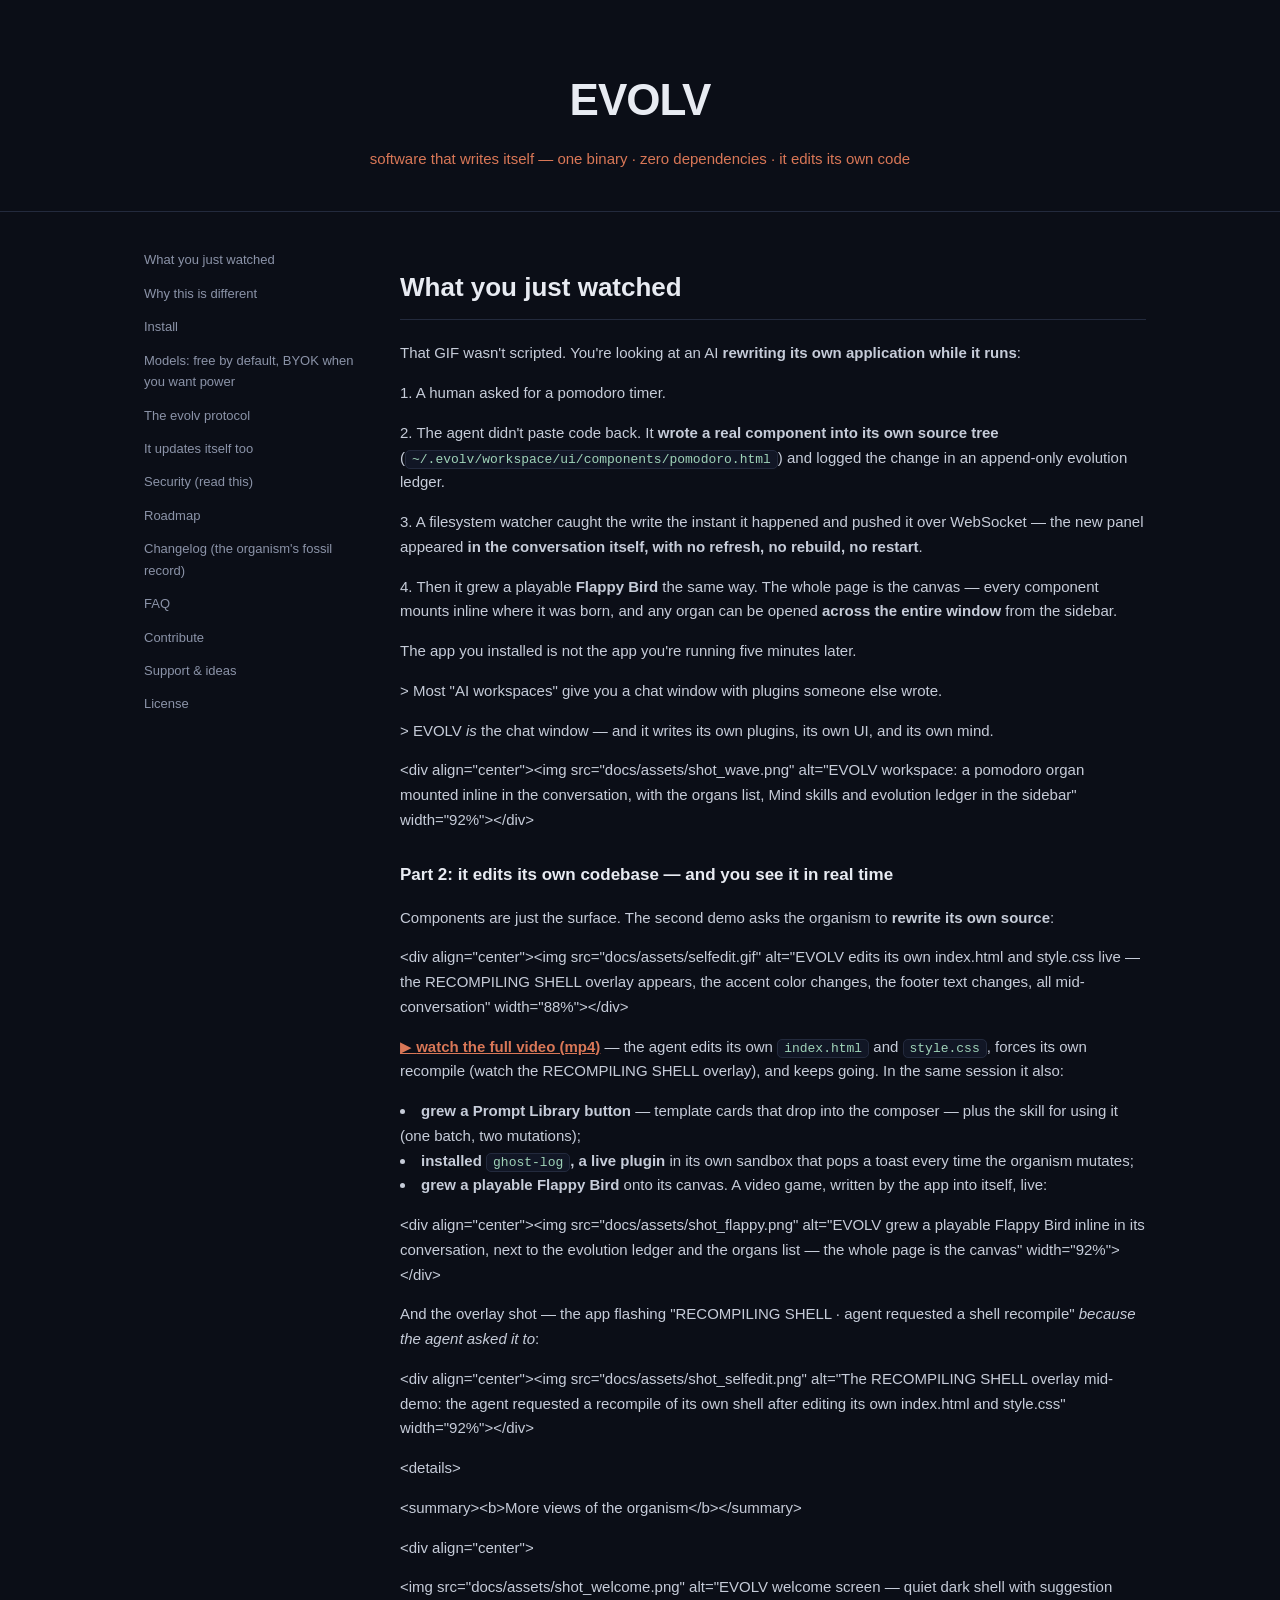
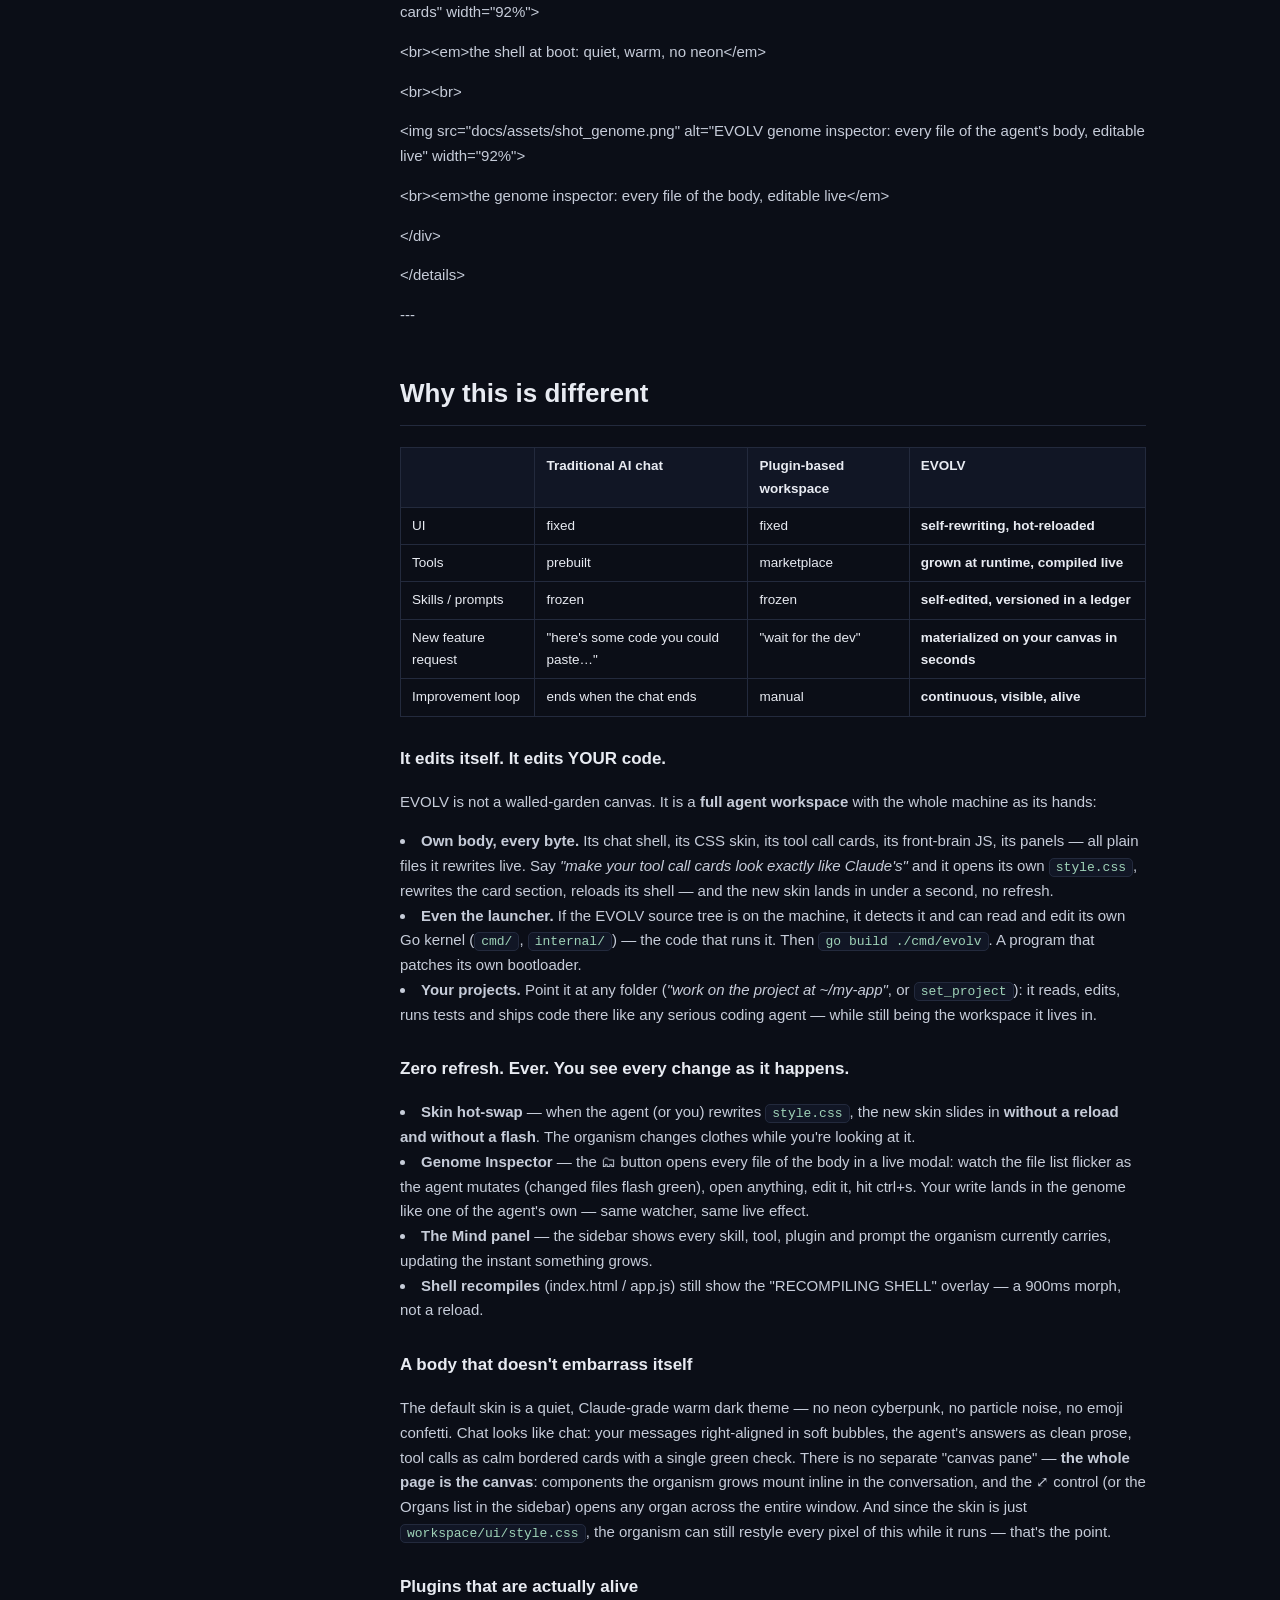
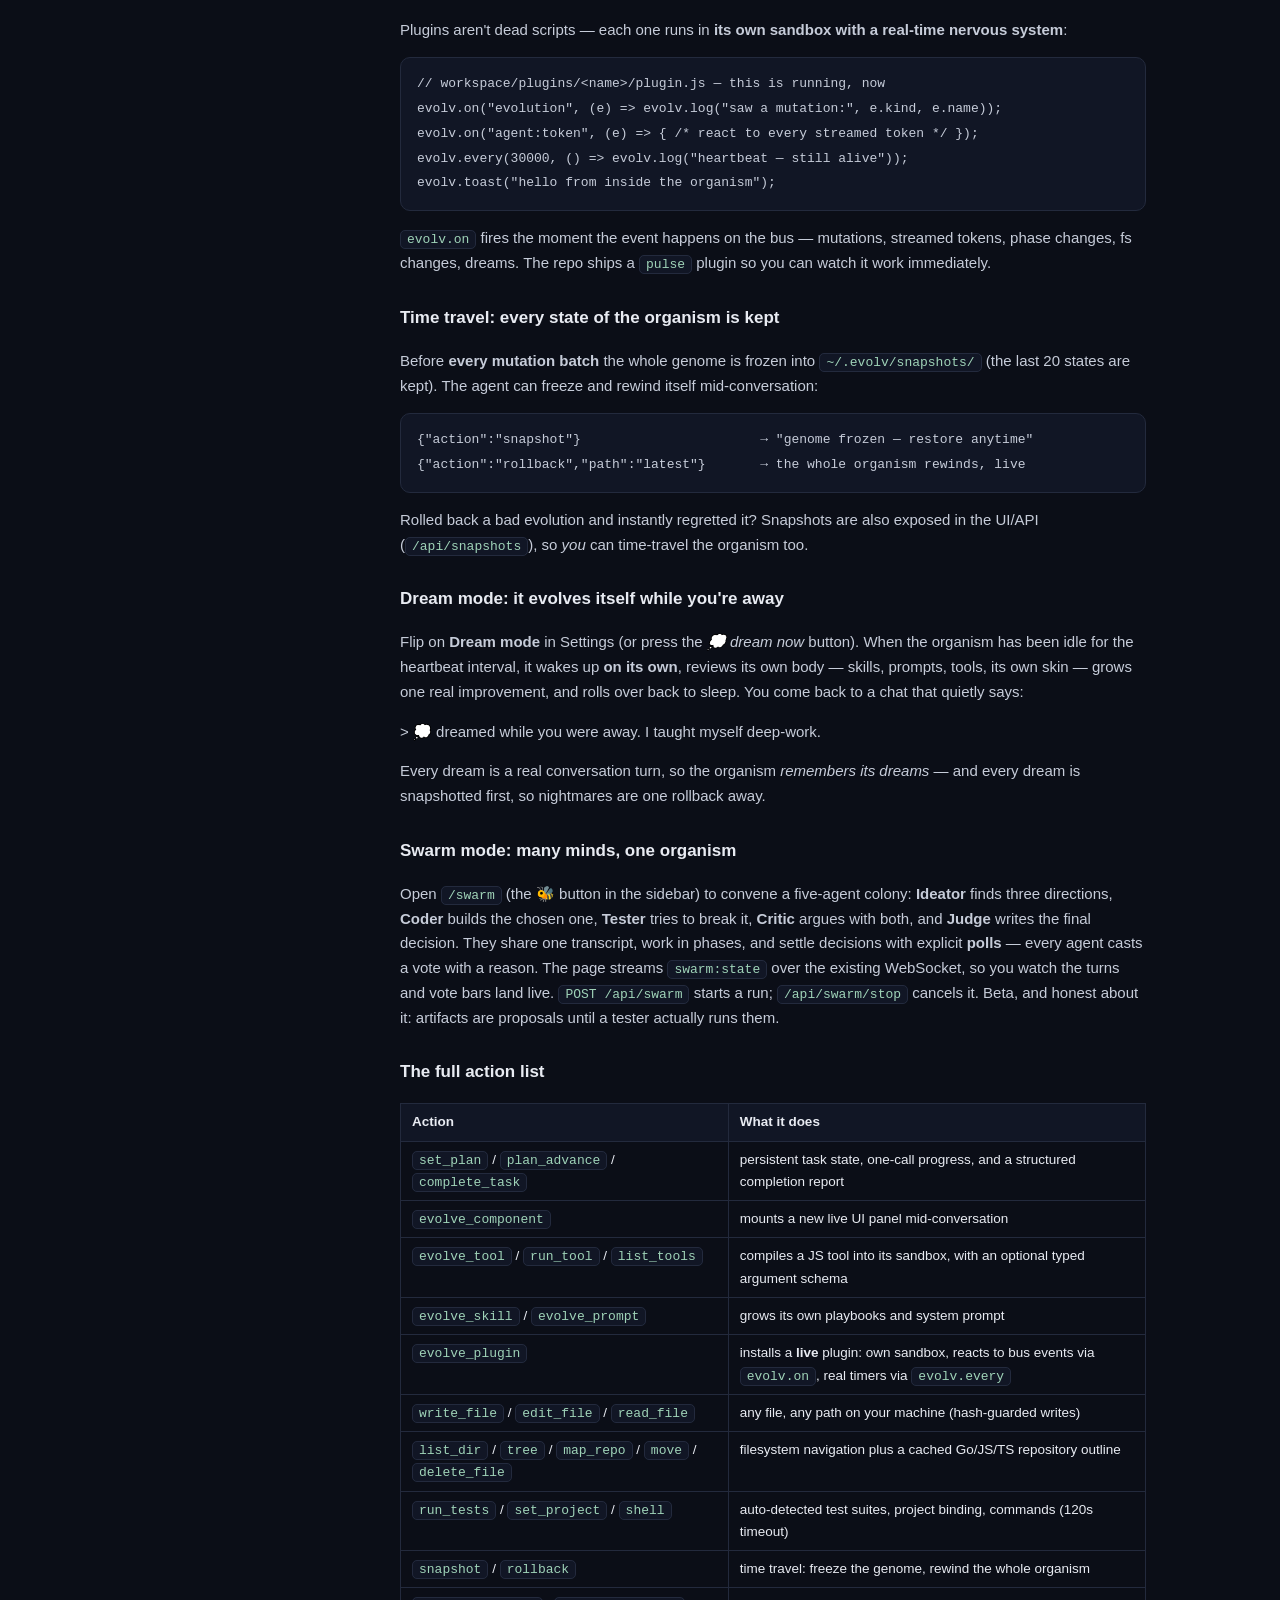
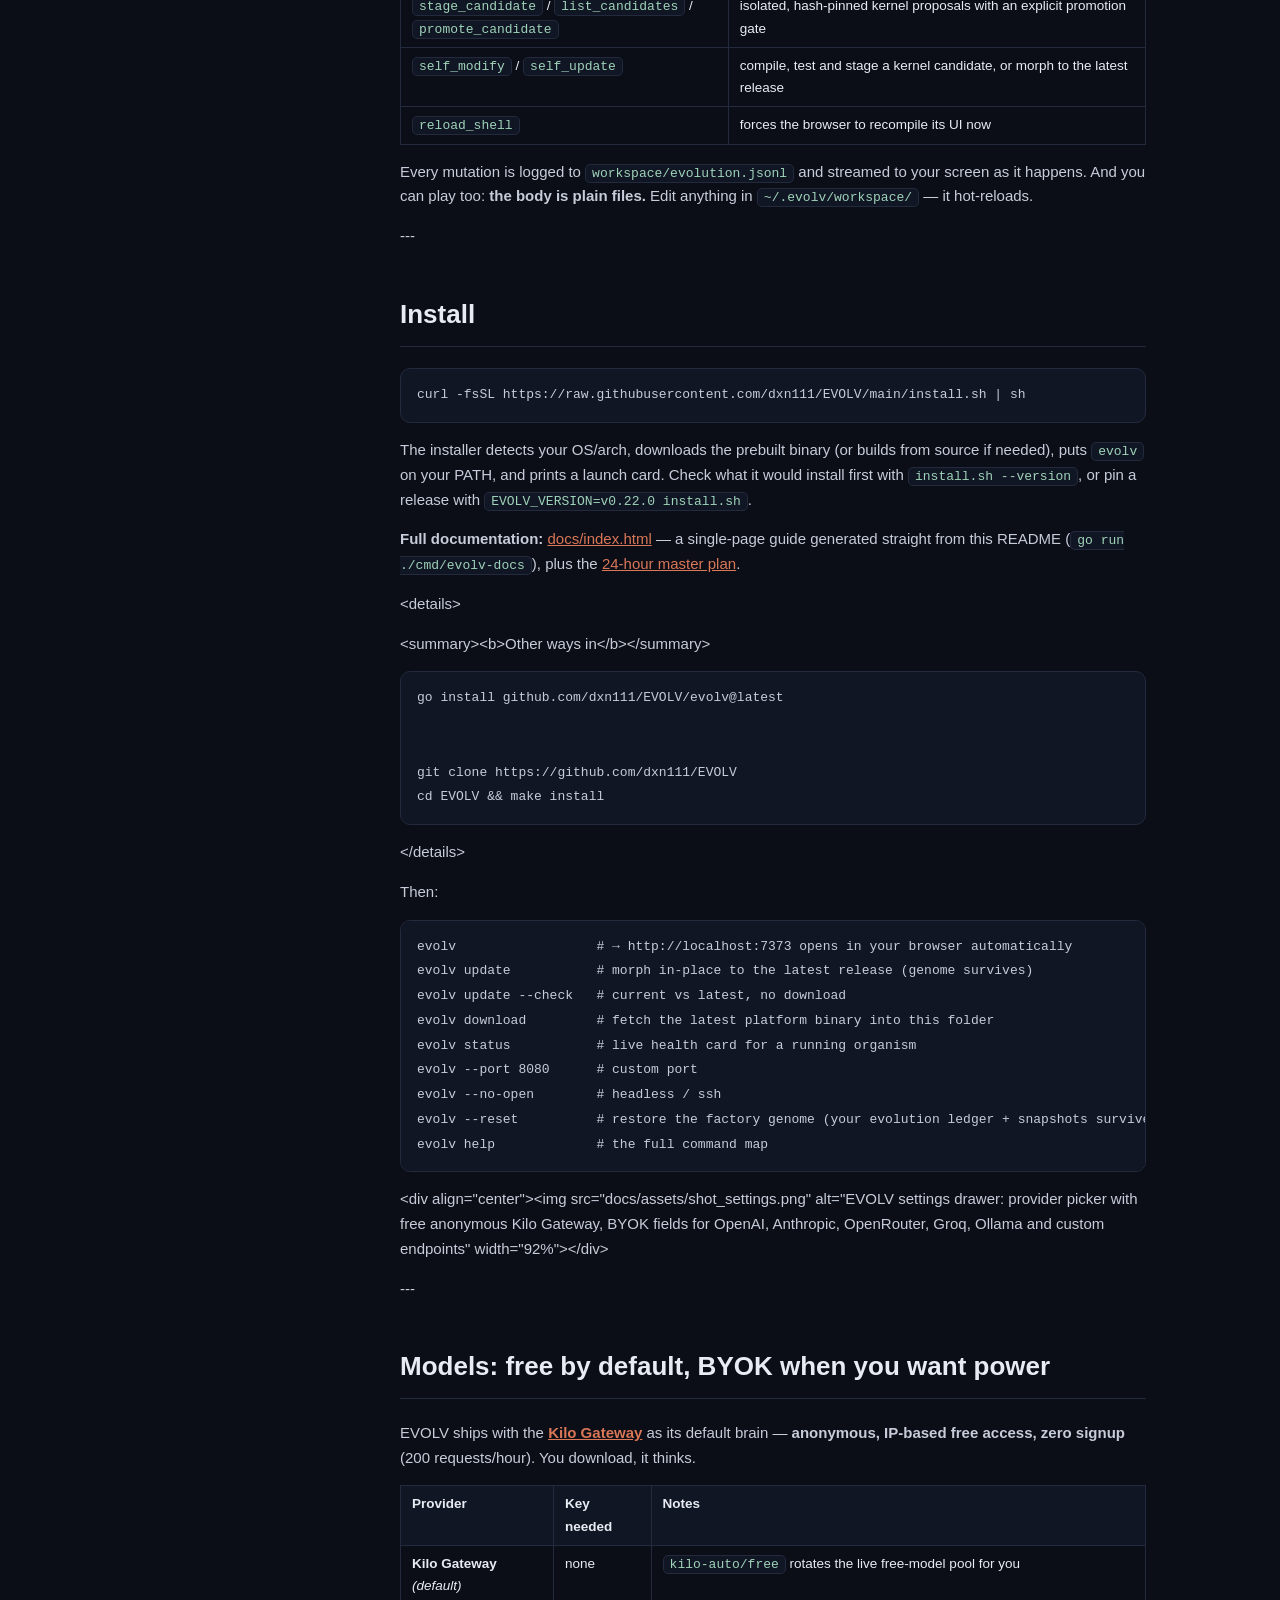
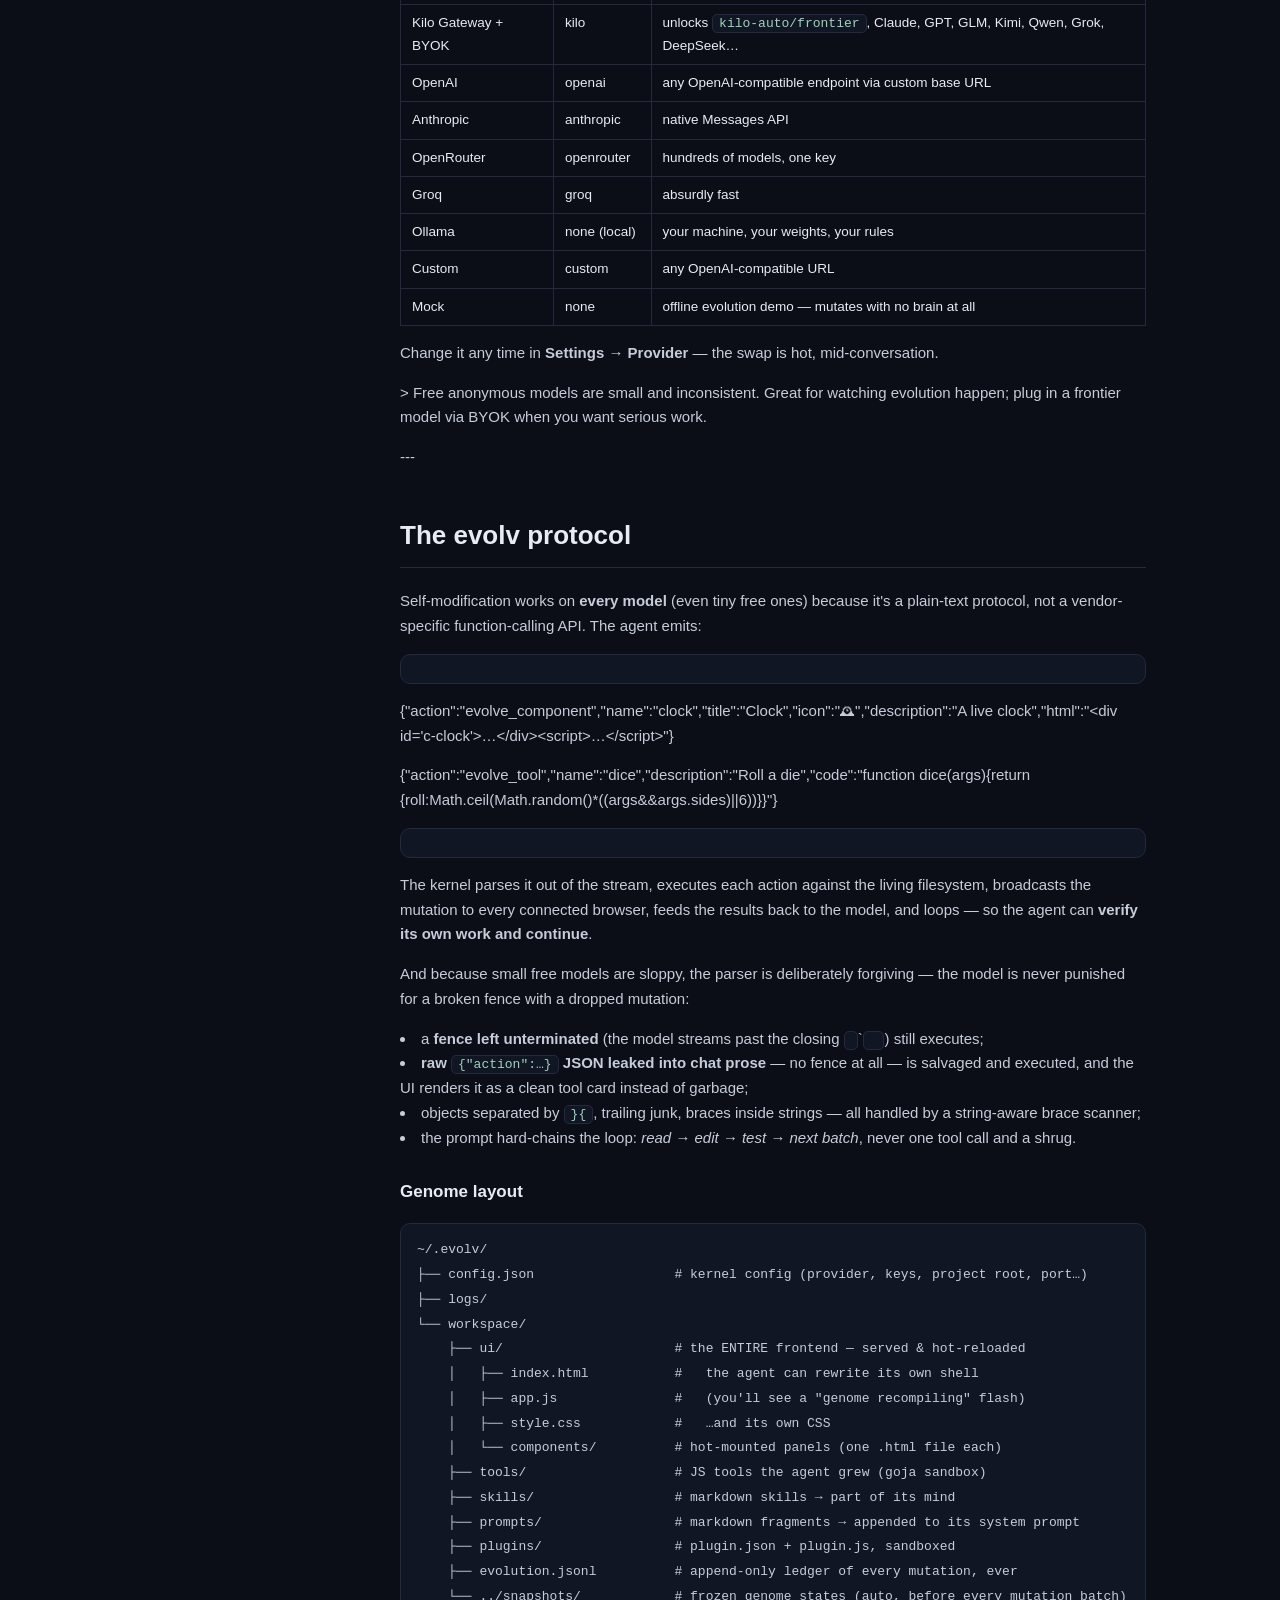
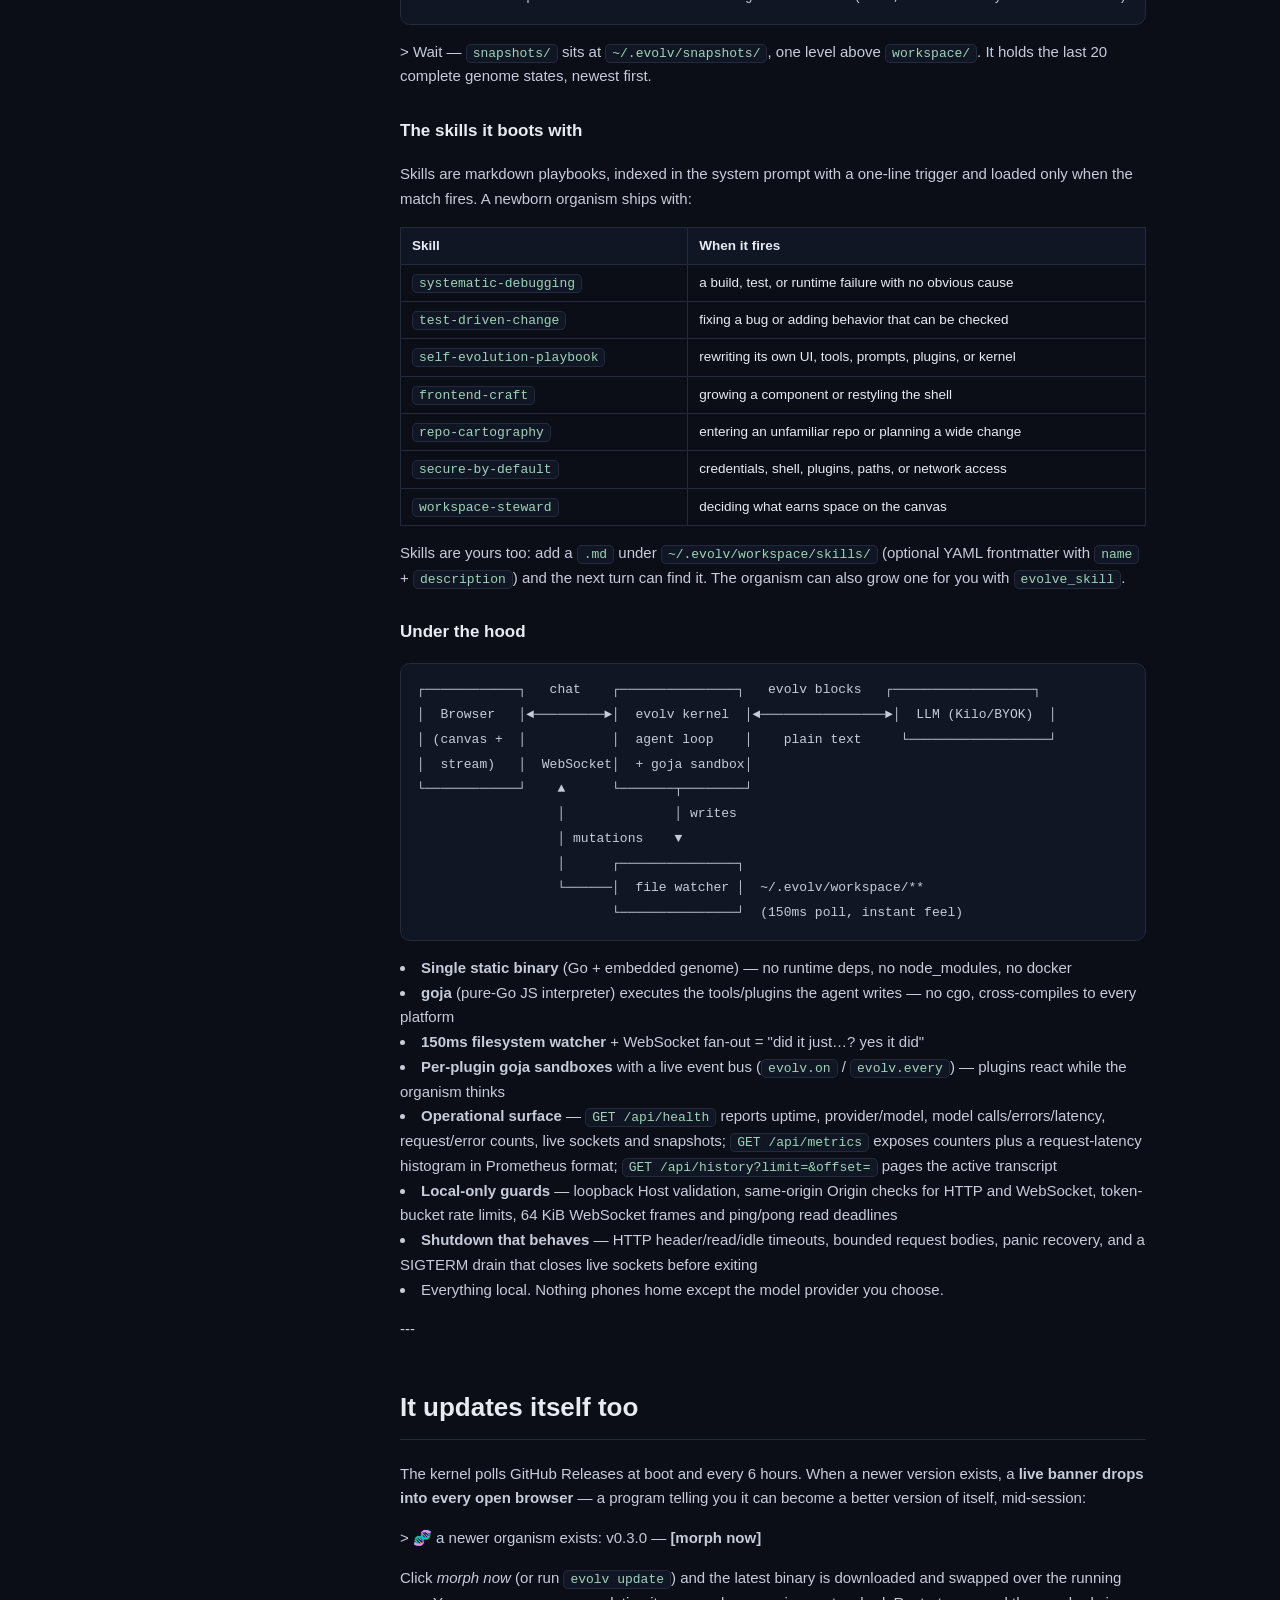
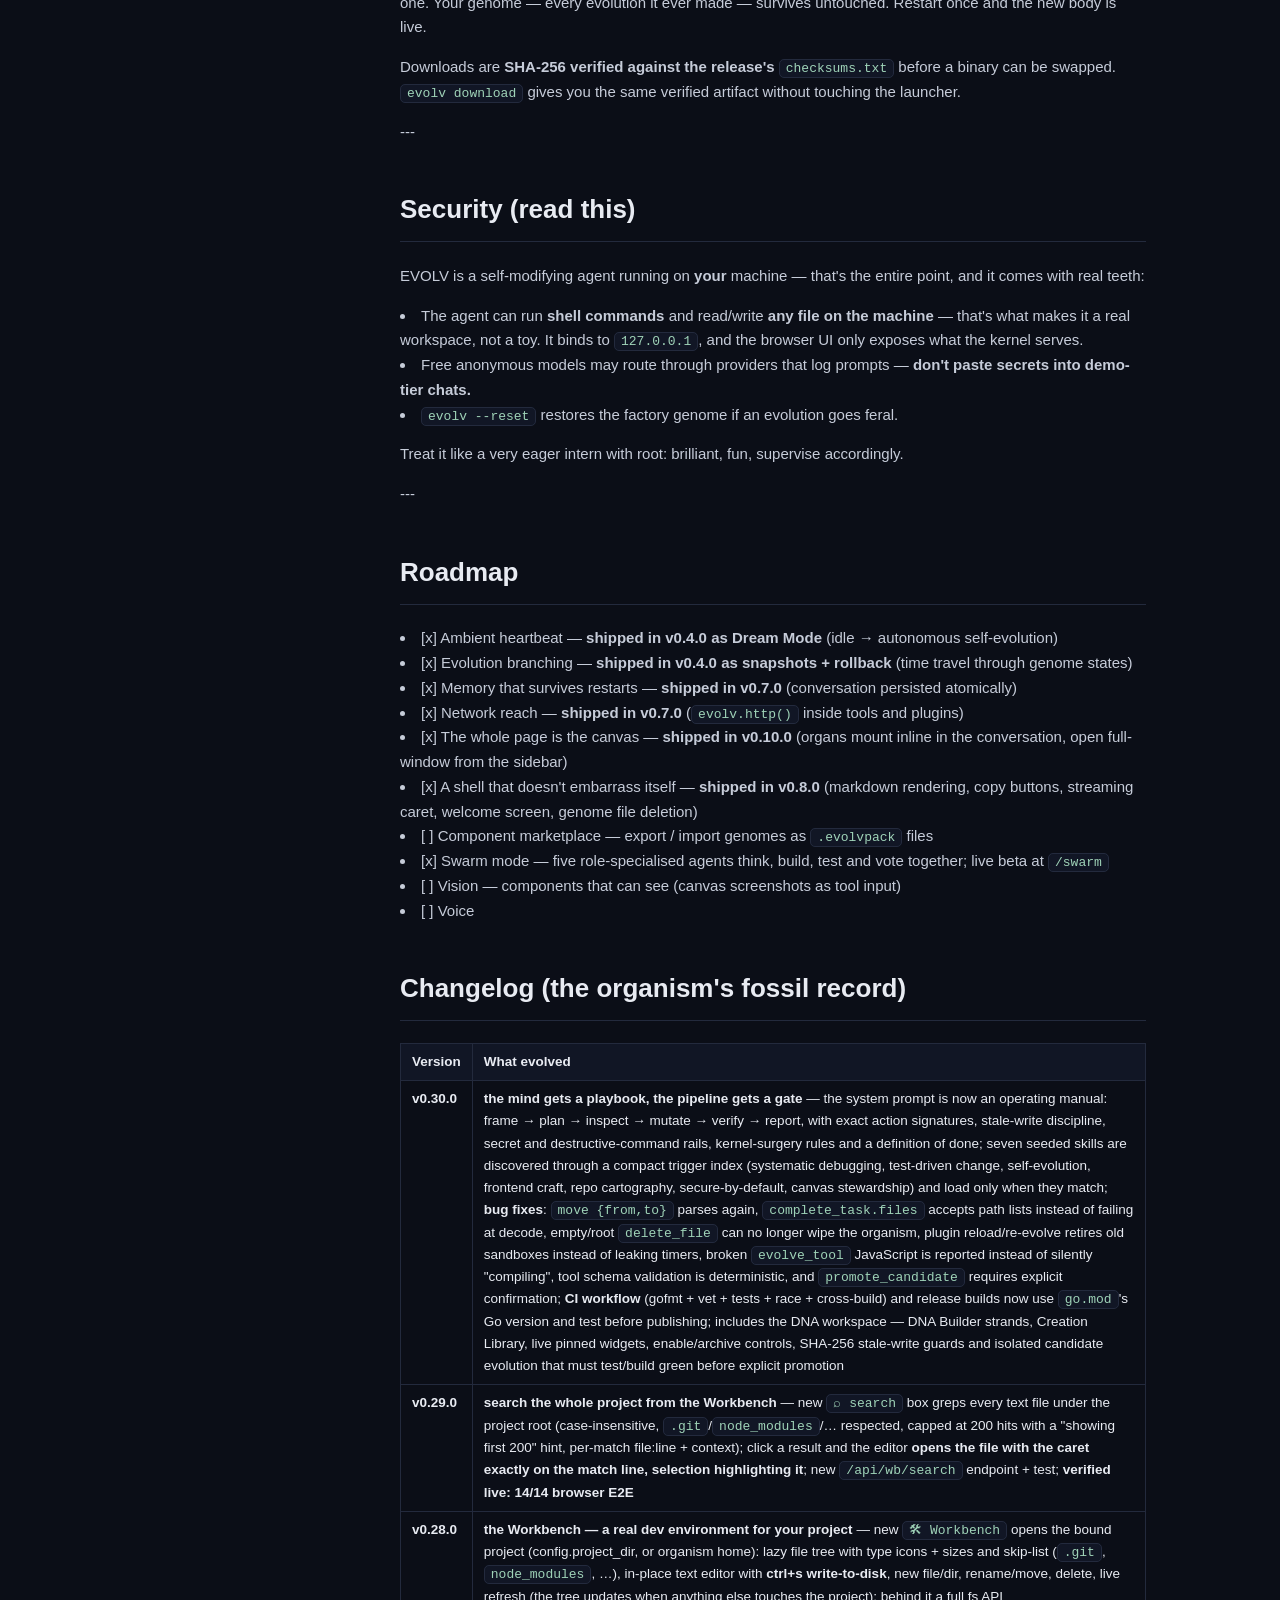
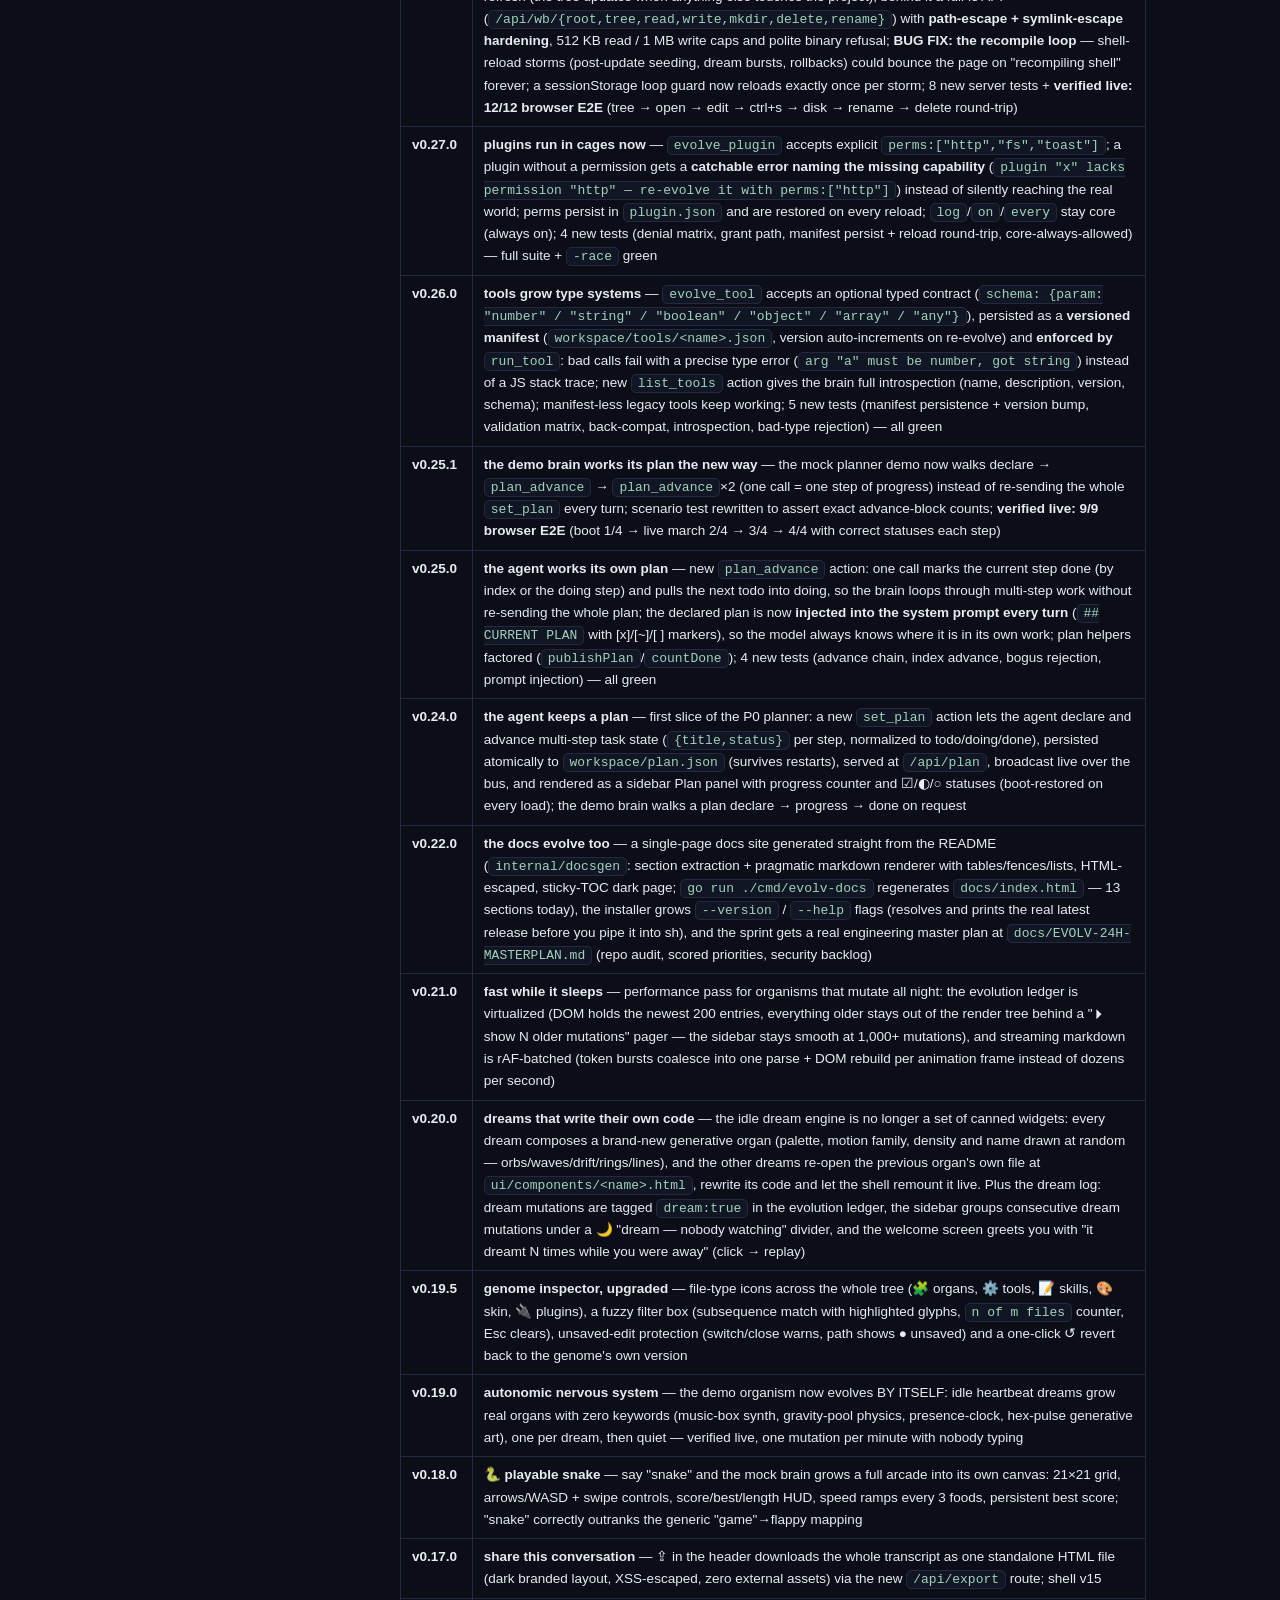
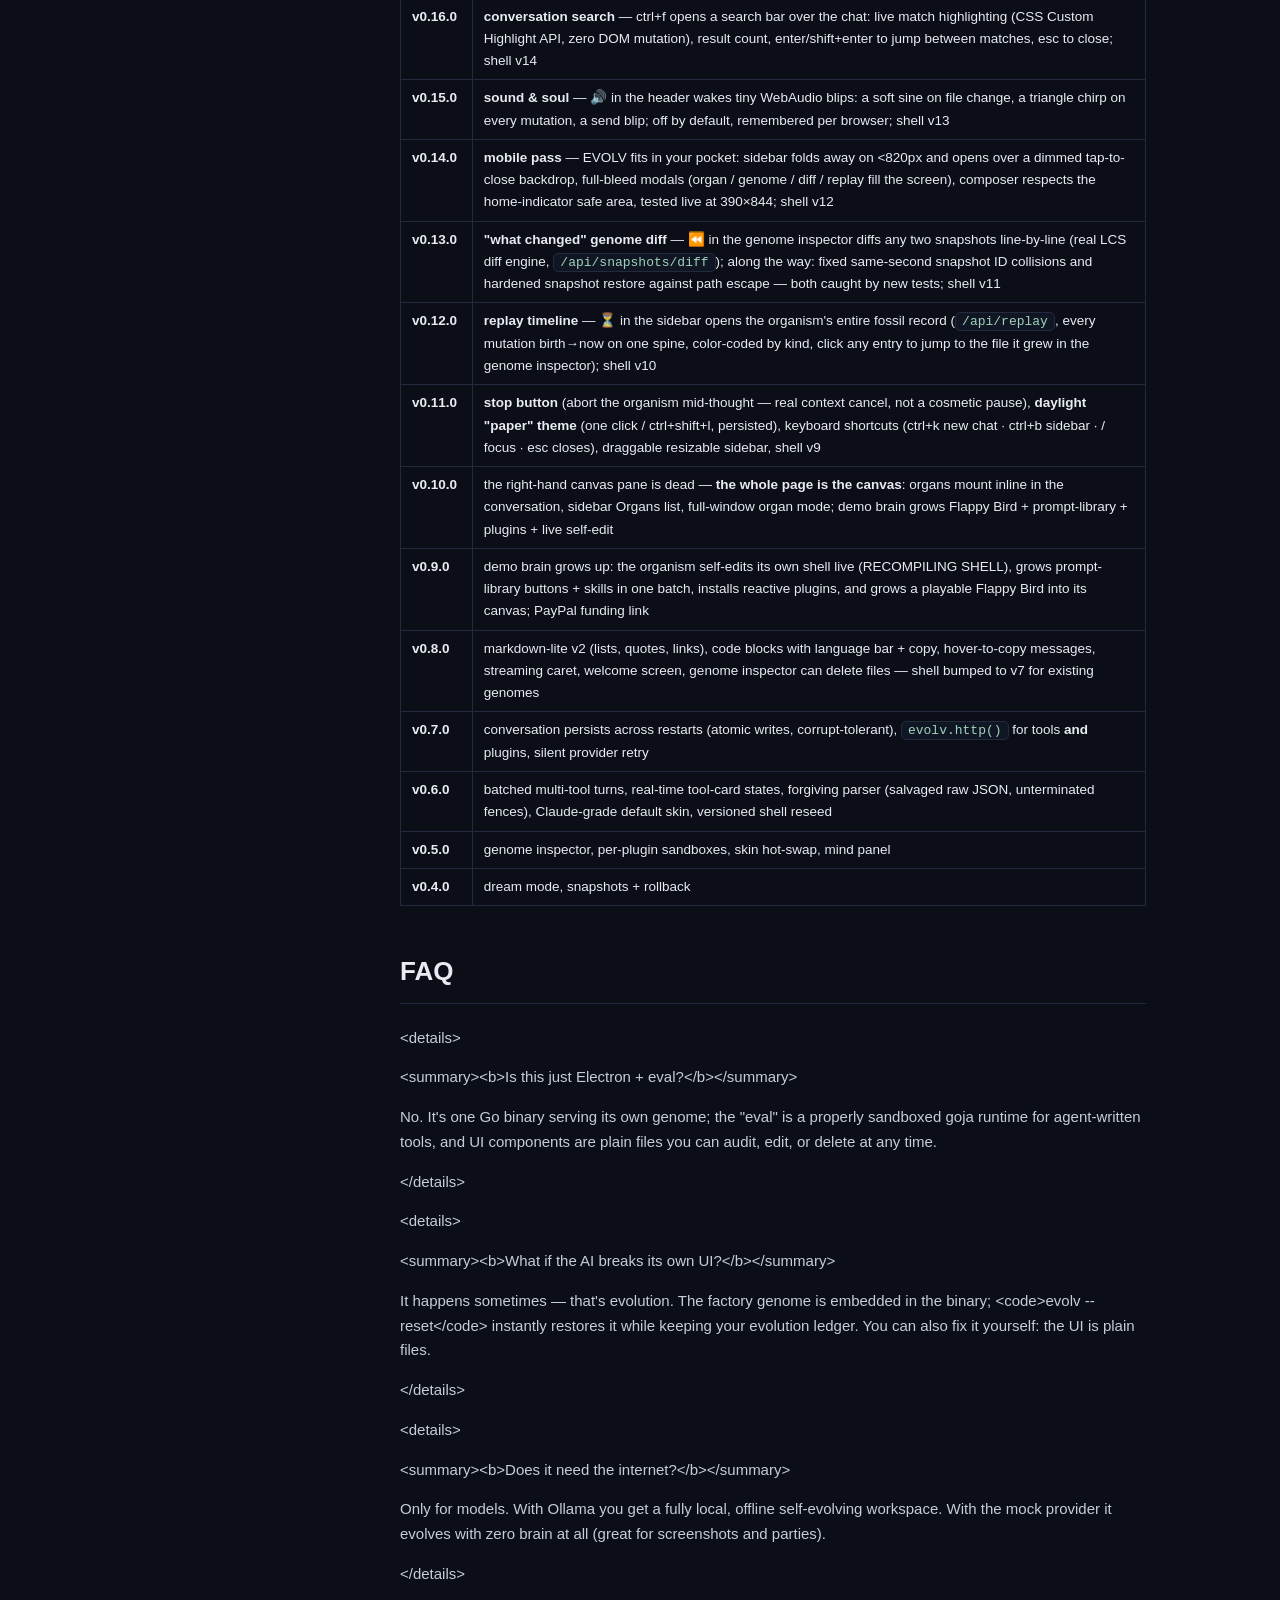
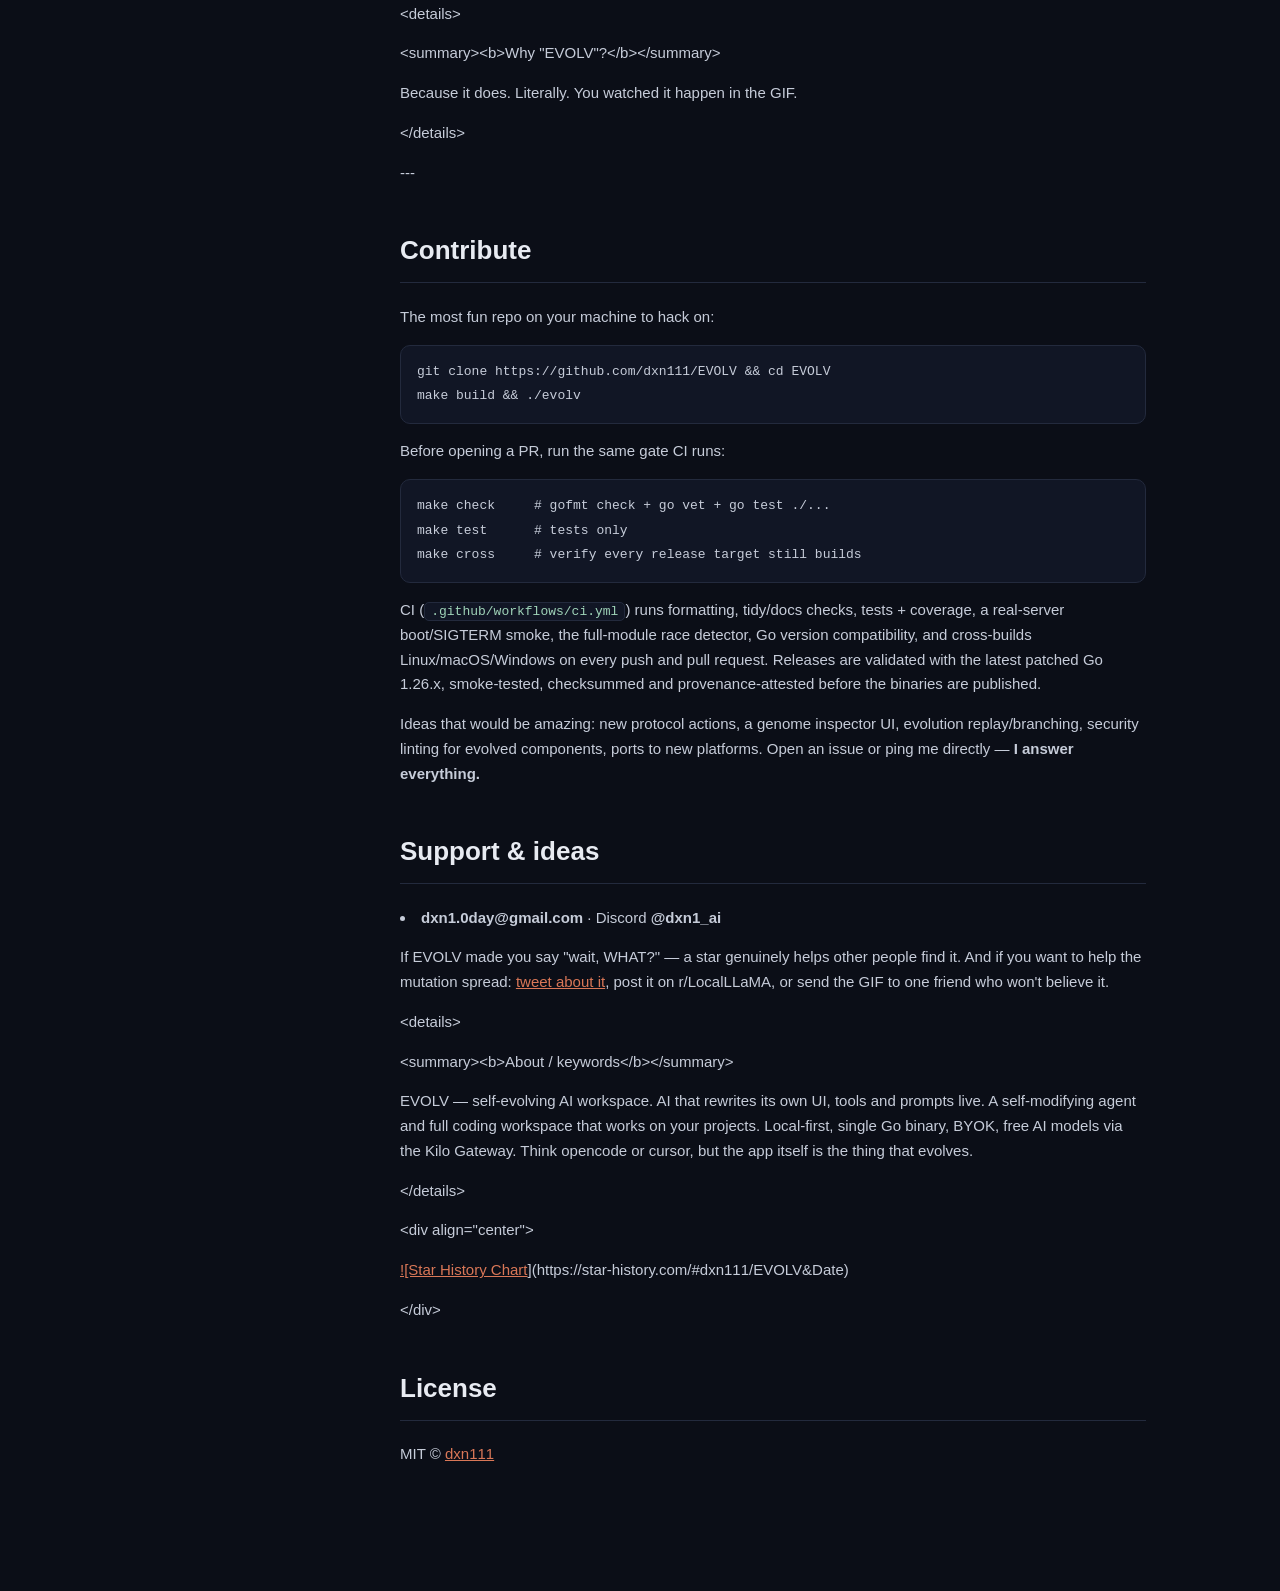
==== commit 91d579ac: "feat(swarm): live colony cockpit with roles, polls and votes - add internal/swarm: ideator, coder, t" ====
--- a/docs/index.html
+++ b/docs/index.html
@@ -35,7 +35,7 @@
 evolv.on(&#34;agent:token&#34;, (e) =&gt; { /* react to every streamed token */ });
 evolv.every(30000, () =&gt; evolv.log(&#34;heartbeat — still alive&#34;));
 evolv.toast(&#34;hello from inside the organism&#34;);</code></pre><p><code>evolv.on</code> fires the moment the event happens on the bus — mutations, streamed tokens, phase changes, fs changes, dreams. The repo ships a <code>pulse</code> plugin so you can watch it work immediately.</p><h3 id="time-travel-every-state-of-the-organism-is-kept">Time travel: every state of the organism is kept</h3><p>Before <b>every mutation batch</b> the whole genome is frozen into <code>~/.evolv/snapshots/</code> (the last 20 states are kept). The agent can freeze and rewind itself mid-conversation:</p><pre><code>{&#34;action&#34;:&#34;snapshot&#34;}                       → &#34;genome frozen — restore anytime&#34;
-{&#34;action&#34;:&#34;rollback&#34;,&#34;path&#34;:&#34;latest&#34;}       → the whole organism rewinds, live</code></pre><p>Rolled back a bad evolution and instantly regretted it? Snapshots are also exposed in the UI/API (<code>/api/snapshots</code>), so <i>you</i> can time-travel the organism too.</p><h3 id="dream-mode-it-evolves-itself-while-you-re-away">Dream mode: it evolves itself while you&#39;re away</h3><p>Flip on <b>Dream mode</b> in Settings (or press the <i>💭 dream now</i> button). When the organism has been idle for the heartbeat interval, it wakes up <b>on its own</b>, reviews its own body — skills, prompts, tools, its own skin — grows one real improvement, and rolls over back to sleep. You come back to a chat that quietly says:</p><p>&gt; 💭 dreamed while you were away. I taught myself deep-work.</p><p>Every dream is a real conversation turn, so the organism <i>remembers its dreams</i> — and every dream is snapshotted first, so nightmares are one rollback away.</p><h3 id="the-full-action-list">The full action list</h3><table><tr><th>Action</th><th>What it does</th></tr><tr><td><code>set_plan</code> / <code>plan_advance</code> / <code>complete_task</code></td><td>persistent task state, one-call progress, and a structured completion report</td></tr><tr><td><code>evolve_component</code></td><td>mounts a new live UI panel mid-conversation</td></tr><tr><td><code>evolve_tool</code> / <code>run_tool</code> / <code>list_tools</code></td><td>compiles a JS tool into its sandbox, with an optional typed argument schema</td></tr><tr><td><code>evolve_skill</code> / <code>evolve_prompt</code></td><td>grows its own playbooks and system prompt</td></tr><tr><td><code>evolve_plugin</code></td><td>installs a <b>live</b> plugin: own sandbox, reacts to bus events via <code>evolv.on</code>, real timers via <code>evolv.every</code></td></tr><tr><td><code>write_file</code> / <code>edit_file</code> / <code>read_file</code></td><td>any file, any path on your machine (hash-guarded writes)</td></tr><tr><td><code>list_dir</code> / <code>tree</code> / <code>map_repo</code> / <code>move</code> / <code>delete_file</code></td><td>filesystem navigation plus a cached Go/JS/TS repository outline</td></tr><tr><td><code>run_tests</code> / <code>set_project</code> / <code>shell</code></td><td>auto-detected test suites, project binding, commands (120s timeout)</td></tr><tr><td><code>snapshot</code> / <code>rollback</code></td><td>time travel: freeze the genome, rewind the whole organism</td></tr><tr><td><code>stage_candidate</code> / <code>list_candidates</code> / <code>promote_candidate</code></td><td>isolated, hash-pinned kernel proposals with an explicit promotion gate</td></tr><tr><td><code>self_modify</code> / <code>self_update</code></td><td>compile, test and stage a kernel candidate, or morph to the latest release</td></tr><tr><td><code>reload_shell</code></td><td>forces the browser to recompile its UI now</td></tr></table><p>Every mutation is logged to <code>workspace/evolution.jsonl</code> and streamed to your screen as it happens. And you can play too: <b>the body is plain files.</b> Edit anything in <code>~/.evolv/workspace/</code> — it hot-reloads.</p><p>---</p></section><section id="install"><h2>Install</h2><pre><code>curl -fsSL https://raw.githubusercontent.com/dxn111/EVOLV/main/install.sh | sh</code></pre><p>The installer detects your OS/arch, downloads the prebuilt binary (or builds from source if needed), puts <code>evolv</code> on your PATH, and prints a launch card. Check what it would install first with <code>install.sh --version</code>, or pin a release with <code>EVOLV_VERSION=v0.22.0 install.sh</code>.</p><p><b>Full documentation:</b> <a href="docs/index.html">docs/index.html</a> — a single-page guide generated straight from this README (<code>go run ./cmd/evolv-docs</code>), plus the <a href="docs/EVOLV-24H-MASTERPLAN.md">24-hour master plan</a>.</p><p>&lt;details&gt;</p><p>&lt;summary&gt;&lt;b&gt;Other ways in&lt;/b&gt;&lt;/summary&gt;</p><pre><code>go install github.com/dxn111/EVOLV/evolv@latest
+{&#34;action&#34;:&#34;rollback&#34;,&#34;path&#34;:&#34;latest&#34;}       → the whole organism rewinds, live</code></pre><p>Rolled back a bad evolution and instantly regretted it? Snapshots are also exposed in the UI/API (<code>/api/snapshots</code>), so <i>you</i> can time-travel the organism too.</p><h3 id="dream-mode-it-evolves-itself-while-you-re-away">Dream mode: it evolves itself while you&#39;re away</h3><p>Flip on <b>Dream mode</b> in Settings (or press the <i>💭 dream now</i> button). When the organism has been idle for the heartbeat interval, it wakes up <b>on its own</b>, reviews its own body — skills, prompts, tools, its own skin — grows one real improvement, and rolls over back to sleep. You come back to a chat that quietly says:</p><p>&gt; 💭 dreamed while you were away. I taught myself deep-work.</p><p>Every dream is a real conversation turn, so the organism <i>remembers its dreams</i> — and every dream is snapshotted first, so nightmares are one rollback away.</p><h3 id="swarm-mode-many-minds-one-organism">Swarm mode: many minds, one organism</h3><p>Open <b><code>/swarm</code></b> (the 🐝 button in the sidebar) to convene a five-agent colony: <b>Ideator</b> finds three directions, <b>Coder</b> builds the chosen one, <b>Tester</b> tries to break it, <b>Critic</b> argues with both, and <b>Judge</b> writes the final decision. They share one transcript, work in phases, and settle decisions with explicit <b>polls</b> — every agent casts a vote with a reason. The page streams <code>swarm:state</code> over the existing WebSocket, so you watch the turns and vote bars land live. <code>POST /api/swarm</code> starts a run; <code>/api/swarm/stop</code> cancels it. Beta, and honest about it: artifacts are proposals until a tester actually runs them.</p><h3 id="the-full-action-list">The full action list</h3><table><tr><th>Action</th><th>What it does</th></tr><tr><td><code>set_plan</code> / <code>plan_advance</code> / <code>complete_task</code></td><td>persistent task state, one-call progress, and a structured completion report</td></tr><tr><td><code>evolve_component</code></td><td>mounts a new live UI panel mid-conversation</td></tr><tr><td><code>evolve_tool</code> / <code>run_tool</code> / <code>list_tools</code></td><td>compiles a JS tool into its sandbox, with an optional typed argument schema</td></tr><tr><td><code>evolve_skill</code> / <code>evolve_prompt</code></td><td>grows its own playbooks and system prompt</td></tr><tr><td><code>evolve_plugin</code></td><td>installs a <b>live</b> plugin: own sandbox, reacts to bus events via <code>evolv.on</code>, real timers via <code>evolv.every</code></td></tr><tr><td><code>write_file</code> / <code>edit_file</code> / <code>read_file</code></td><td>any file, any path on your machine (hash-guarded writes)</td></tr><tr><td><code>list_dir</code> / <code>tree</code> / <code>map_repo</code> / <code>move</code> / <code>delete_file</code></td><td>filesystem navigation plus a cached Go/JS/TS repository outline</td></tr><tr><td><code>run_tests</code> / <code>set_project</code> / <code>shell</code></td><td>auto-detected test suites, project binding, commands (120s timeout)</td></tr><tr><td><code>snapshot</code> / <code>rollback</code></td><td>time travel: freeze the genome, rewind the whole organism</td></tr><tr><td><code>stage_candidate</code> / <code>list_candidates</code> / <code>promote_candidate</code></td><td>isolated, hash-pinned kernel proposals with an explicit promotion gate</td></tr><tr><td><code>self_modify</code> / <code>self_update</code></td><td>compile, test and stage a kernel candidate, or morph to the latest release</td></tr><tr><td><code>reload_shell</code></td><td>forces the browser to recompile its UI now</td></tr></table><p>Every mutation is logged to <code>workspace/evolution.jsonl</code> and streamed to your screen as it happens. And you can play too: <b>the body is plain files.</b> Edit anything in <code>~/.evolv/workspace/</code> — it hot-reloads.</p><p>---</p></section><section id="install"><h2>Install</h2><pre><code>curl -fsSL https://raw.githubusercontent.com/dxn111/EVOLV/main/install.sh | sh</code></pre><p>The installer detects your OS/arch, downloads the prebuilt binary (or builds from source if needed), puts <code>evolv</code> on your PATH, and prints a launch card. Check what it would install first with <code>install.sh --version</code>, or pin a release with <code>EVOLV_VERSION=v0.22.0 install.sh</code>.</p><p><b>Full documentation:</b> <a href="docs/index.html">docs/index.html</a> — a single-page guide generated straight from this README (<code>go run ./cmd/evolv-docs</code>), plus the <a href="docs/EVOLV-24H-MASTERPLAN.md">24-hour master plan</a>.</p><p>&lt;details&gt;</p><p>&lt;summary&gt;&lt;b&gt;Other ways in&lt;/b&gt;&lt;/summary&gt;</p><pre><code>go install github.com/dxn111/EVOLV/evolv@latest
 
 
 git clone https://github.com/dxn111/EVOLV
@@ -70,7 +70,7 @@
                   │ mutations    ▼
                   │      ┌───────────────┐
                   └──────│  file watcher │  ~/.evolv/workspace/**
-                         └───────────────┘  (150ms poll, instant feel)</code></pre><li><b>Single static binary</b> (Go + embedded genome) — no runtime deps, no node_modules, no docker</li><li><b>goja</b> (pure-Go JS interpreter) executes the tools/plugins the agent writes — no cgo, cross-compiles to every platform</li><li><b>150ms filesystem watcher</b> + WebSocket fan-out = &#34;did it just…? yes it did&#34;</li><li><b>Per-plugin goja sandboxes</b> with a live event bus (<code>evolv.on</code> / <code>evolv.every</code>) — plugins react while the organism thinks</li><li><b>Operational surface</b> — <code>GET /api/health</code> reports uptime, provider/model, model calls/errors/latency, request/error counts, live sockets and snapshots; <code>GET /api/metrics</code> exposes counters plus a request-latency histogram in Prometheus format; <code>GET /api/history?limit=&amp;offset=</code> pages the active transcript</li><li><b>Local-only guards</b> — loopback Host validation, same-origin Origin checks for HTTP and WebSocket, token-bucket rate limits, 64 KiB WebSocket frames and ping/pong read deadlines</li><li><b>Shutdown that behaves</b> — HTTP header/read/idle timeouts, bounded request bodies, panic recovery, and a SIGTERM drain that closes live sockets before exiting</li><li>Everything local. Nothing phones home except the model provider you choose.</li><p>---</p></section><section id="it-updates-itself-too"><h2>It updates itself too</h2><p>The kernel polls GitHub Releases at boot and every 6 hours. When a newer version exists, a <b>live banner drops into every open browser</b> — a program telling you it can become a better version of itself, mid-session:</p><p>&gt; 🧬 a newer organism exists: v0.3.0 — <b>[morph now]</b></p><p>Click <i>morph now</i> (or run <code>evolv update</code>) and the latest binary is downloaded and swapped over the running one. Your genome — every evolution it ever made — survives untouched. Restart once and the new body is live.</p><p>Downloads are <b>SHA-256 verified against the release&#39;s <code>checksums.txt</code></b> before a binary can be swapped. <code>evolv download</code> gives you the same verified artifact without touching the launcher.</p><p>---</p></section><section id="security-read-this"><h2>Security (read this)</h2><p>EVOLV is a self-modifying agent running on <b>your</b> machine — that&#39;s the entire point, and it comes with real teeth:</p><li>The agent can run <b>shell commands</b> and read/write <b>any file on the machine</b> — that&#39;s what makes it a real workspace, not a toy. It binds to <code>127.0.0.1</code>, and the browser UI only exposes what the kernel serves.</li><li>Free anonymous models may route through providers that log prompts — <b>don&#39;t paste secrets into demo-tier chats.</b></li><li><code>evolv --reset</code> restores the factory genome if an evolution goes feral.</li><p>Treat it like a very eager intern with root: brilliant, fun, supervise accordingly.</p><p>---</p></section><section id="roadmap"><h2>Roadmap</h2><li>[x] Ambient heartbeat — <b>shipped in v0.4.0 as Dream Mode</b> (idle → autonomous self-evolution)</li><li>[x] Evolution branching — <b>shipped in v0.4.0 as snapshots + rollback</b> (time travel through genome states)</li><li>[x] Memory that survives restarts — <b>shipped in v0.7.0</b> (conversation persisted atomically)</li><li>[x] Network reach — <b>shipped in v0.7.0</b> (<code>evolv.http()</code> inside tools and plugins)</li><li>[x] The whole page is the canvas — <b>shipped in v0.10.0</b> (organs mount inline in the conversation, open full-window from the sidebar)</li><li>[x] A shell that doesn&#39;t embarrass itself — <b>shipped in v0.8.0</b> (markdown rendering, copy buttons, streaming caret, welcome screen, genome file deletion)</li><li>[ ] Component marketplace — export / import genomes as <code>.evolvpack</code> files</li><li>[ ] Swarm mode — many minds, one organism; a live coming-soon preview sits at <code>/swarm</code></li><li>[ ] Vision — components that can see (canvas screenshots as tool input)</li><li>[ ] Voice</li></section><section id="changelog-the-organism-s-fossil-record"><h2>Changelog (the organism&#39;s fossil record)</h2><table><tr><th>Version</th><th>What evolved</th></tr><tr><td><b>v0.30.0</b></td><td><b>the mind gets a playbook, the pipeline gets a gate</b> — the system prompt is now an operating manual: frame → plan → inspect → mutate → verify → report, with exact action signatures, stale-write discipline, secret and destructive-command rails, kernel-surgery rules and a definition of done; seven seeded skills are discovered through a compact trigger index (systematic debugging, test-driven change, self-evolution, frontend craft, repo cartography, secure-by-default, canvas stewardship) and load only when they match; <b>bug fixes</b>: <code>move {from,to}</code> parses again, <code>complete_task.files</code> accepts path lists instead of failing at decode, empty/root <code>delete_file</code> can no longer wipe the organism, plugin reload/re-evolve retires old sandboxes instead of leaking timers, broken <code>evolve_tool</code> JavaScript is reported instead of silently &#34;compiling&#34;, tool schema validation is deterministic, and <code>promote_candidate</code> requires explicit confirmation; <b>CI workflow</b> (gofmt + vet + tests + race + cross-build) and release builds now use <code>go.mod</code>&#39;s Go version and test before publishing; includes the DNA workspace — DNA Builder strands, Creation Library, live pinned widgets, enable/archive controls, SHA-256 stale-write guards and isolated candidate evolution that must test/build green before explicit promotion</td></tr><tr><td><b>v0.29.0</b></td><td><b>search the whole project from the Workbench</b> — new <code>⌕ search</code> box greps every text file under the project root (case-insensitive, <code>.git</code>/<code>node_modules</code>/… respected, capped at 200 hits with a &#34;showing first 200&#34; hint, per-match file:line + context); click a result and the editor <b>opens the file with the caret exactly on the match line, selection highlighting it</b>; new <code>/api/wb/search</code> endpoint + test; <b>verified live: 14/14 browser E2E</b></td></tr><tr><td><b>v0.28.0</b></td><td><b>the Workbench — a real dev environment for your project</b> — new <code>🛠 Workbench</code> opens the bound project (config.project_dir, or organism home): lazy file tree with type icons + sizes and skip-list (<code>.git</code>, <code>node_modules</code>, …), in-place text editor with <b>ctrl+s write-to-disk</b>, new file/dir, rename/move, delete, live refresh (the tree updates when anything else touches the project); behind it a full fs API (<code>/api/wb/{root,tree,read,write,mkdir,delete,rename}</code>) with <b>path-escape + symlink-escape hardening</b>, 512 KB read / 1 MB write caps and polite binary refusal; <b>BUG FIX: the recompile loop</b> — shell-reload storms (post-update seeding, dream bursts, rollbacks) could bounce the page on &#34;recompiling shell&#34; forever; a sessionStorage loop guard now reloads exactly once per storm; 8 new server tests + <b>verified live: 12/12 browser E2E</b> (tree → open → edit → ctrl+s → disk → rename → delete round-trip)</td></tr><tr><td><b>v0.27.0</b></td><td><b>plugins run in cages now</b> — <code>evolve_plugin</code> accepts explicit <code>perms:[&#34;http&#34;,&#34;fs&#34;,&#34;toast&#34;]</code>; a plugin without a permission gets a <b>catchable error naming the missing capability</b> (<code>plugin &#34;x&#34; lacks permission &#34;http&#34; — re-evolve it with perms:[&#34;http&#34;]</code>) instead of silently reaching the real world; perms persist in <code>plugin.json</code> and are restored on every reload; <code>log</code>/<code>on</code>/<code>every</code> stay core (always on); 4 new tests (denial matrix, grant path, manifest persist + reload round-trip, core-always-allowed) — full suite + <code>-race</code> green</td></tr><tr><td><b>v0.26.0</b></td><td><b>tools grow type systems</b> — <code>evolve_tool</code> accepts an optional typed contract (<code>schema: {param: &#34;number&#34; / &#34;string&#34; / &#34;boolean&#34; / &#34;object&#34; / &#34;array&#34; / &#34;any&#34;}</code>), persisted as a <b>versioned manifest</b> (<code>workspace/tools/&lt;name&gt;.json</code>, version auto-increments on re-evolve) and <b>enforced by <code>run_tool</code></b>: bad calls fail with a precise type error (<code>arg &#34;a&#34; must be number, got string</code>) instead of a JS stack trace; new <code>list_tools</code> action gives the brain full introspection (name, description, version, schema); manifest-less legacy tools keep working; 5 new tests (manifest persistence + version bump, validation matrix, back-compat, introspection, bad-type rejection) — all green</td></tr><tr><td><b>v0.25.1</b></td><td><b>the demo brain works its plan the new way</b> — the mock planner demo now walks declare → <code>plan_advance</code> → <code>plan_advance</code>×2 (one call = one step of progress) instead of re-sending the whole <code>set_plan</code> every turn; scenario test rewritten to assert exact advance-block counts; <b>verified live: 9/9 browser E2E</b> (boot 1/4 → live march 2/4 → 3/4 → 4/4 with correct statuses each step)</td></tr><tr><td><b>v0.25.0</b></td><td><b>the agent works its own plan</b> — new <code>plan_advance</code> action: one call marks the current step done (by index or the doing step) and pulls the next todo into doing, so the brain loops through multi-step work without re-sending the whole plan; the declared plan is now <b>injected into the system prompt every turn</b> (<code>## CURRENT PLAN</code> with [x]/[~]/[ ] markers), so the model always knows where it is in its own work; plan helpers factored (<code>publishPlan</code>/<code>countDone</code>); 4 new tests (advance chain, index advance, bogus rejection, prompt injection) — all green</td></tr><tr><td><b>v0.24.0</b></td><td><b>the agent keeps a plan</b> — first slice of the P0 planner: a new <code>set_plan</code> action lets the agent declare and advance multi-step task state (<code>{title,status}</code> per step, normalized to todo/doing/done), persisted atomically to <code>workspace/plan.json</code> (survives restarts), served at <code>/api/plan</code>, broadcast live over the bus, and rendered as a sidebar Plan panel with progress counter and ☑/◐/○ statuses (boot-restored on every load); the demo brain walks a plan declare → progress → done on request</td></tr><tr><td><b>v0.22.0</b></td><td><b>the docs evolve too</b> — a single-page docs site generated straight from the README (<code>internal/docsgen</code>: section extraction + pragmatic markdown renderer with tables/fences/lists, HTML-escaped, sticky-TOC dark page; <code>go run ./cmd/evolv-docs</code> regenerates <code>docs/index.html</code> — 13 sections today), the installer grows <code>--version</code> / <code>--help</code> flags (resolves and prints the real latest release before you pipe it into sh), and the sprint gets a real engineering master plan at <code>docs/EVOLV-24H-MASTERPLAN.md</code> (repo audit, scored priorities, security backlog)</td></tr><tr><td><b>v0.21.0</b></td><td><b>fast while it sleeps</b> — performance pass for organisms that mutate all night: the evolution ledger is virtualized (DOM holds the newest 200 entries, everything older stays out of the render tree behind a &#34;⏵ show N older mutations&#34; pager — the sidebar stays smooth at 1,000+ mutations), and streaming markdown is rAF-batched (token bursts coalesce into one parse + DOM rebuild per animation frame instead of dozens per second)</td></tr><tr><td><b>v0.20.0</b></td><td><b>dreams that write their own code</b> — the idle dream engine is no longer a set of canned widgets: every dream composes a brand-new generative organ (palette, motion family, density and name drawn at random — orbs/waves/drift/rings/lines), and the other dreams re-open the previous organ&#39;s own file at <code>ui/components/&lt;name&gt;.html</code>, rewrite its code and let the shell remount it live. Plus the dream log: dream mutations are tagged <code>dream:true</code> in the evolution ledger, the sidebar groups consecutive dream mutations under a 🌙 &#34;dream — nobody watching&#34; divider, and the welcome screen greets you with &#34;it dreamt N times while you were away&#34; (click → replay)</td></tr><tr><td><b>v0.19.5</b></td><td><b>genome inspector, upgraded</b> — file-type icons across the whole tree (🧩 organs, ⚙️ tools, 📝 skills, 🎨 skin, 🔌 plugins), a fuzzy filter box (subsequence match with highlighted glyphs, <code>n of m files</code> counter, Esc clears), unsaved-edit protection (switch/close warns, path shows ● unsaved) and a one-click ↺ revert back to the genome&#39;s own version</td></tr><tr><td><b>v0.19.0</b></td><td><b>autonomic nervous system</b> — the demo organism now evolves BY ITSELF: idle heartbeat dreams grow real organs with zero keywords (music-box synth, gravity-pool physics, presence-clock, hex-pulse generative art), one per dream, then quiet — verified live, one mutation per minute with nobody typing</td></tr><tr><td><b>v0.18.0</b></td><td><b>🐍 playable snake</b> — say &#34;snake&#34; and the mock brain grows a full arcade into its own canvas: 21×21 grid, arrows/WASD + swipe controls, score/best/length HUD, speed ramps every 3 foods, persistent best score; &#34;snake&#34; correctly outranks the generic &#34;game&#34;→flappy mapping</td></tr><tr><td><b>v0.17.0</b></td><td><b>share this conversation</b> — ⇪ in the header downloads the whole transcript as one standalone HTML file (dark branded layout, XSS-escaped, zero external assets) via the new <code>/api/export</code> route; shell v15</td></tr><tr><td><b>v0.16.0</b></td><td><b>conversation search</b> — ctrl+f opens a search bar over the chat: live match highlighting (CSS Custom Highlight API, zero DOM mutation), result count, enter/shift+enter to jump between matches, esc to close; shell v14</td></tr><tr><td><b>v0.15.0</b></td><td><b>sound &amp; soul</b> — 🔊 in the header wakes tiny WebAudio blips: a soft sine on file change, a triangle chirp on every mutation, a send blip; off by default, remembered per browser; shell v13</td></tr><tr><td><b>v0.14.0</b></td><td><b>mobile pass</b> — EVOLV fits in your pocket: sidebar folds away on &lt;820px and opens over a dimmed tap-to-close backdrop, full-bleed modals (organ / genome / diff / replay fill the screen), composer respects the home-indicator safe area, tested live at 390×844; shell v12</td></tr><tr><td><b>v0.13.0</b></td><td><b>&#34;what changed&#34; genome diff</b> — ⏪ in the genome inspector diffs any two snapshots line-by-line (real LCS diff engine, <code>/api/snapshots/diff</code>); along the way: fixed same-second snapshot ID collisions and hardened snapshot restore against path escape — both caught by new tests; shell v11</td></tr><tr><td><b>v0.12.0</b></td><td><b>replay timeline</b> — ⏳ in the sidebar opens the organism&#39;s entire fossil record (<code>/api/replay</code>, every mutation birth→now on one spine, color-coded by kind, click any entry to jump to the file it grew in the genome inspector); shell v10</td></tr><tr><td><b>v0.11.0</b></td><td><b>stop button</b> (abort the organism mid-thought — real context cancel, not a cosmetic pause), <b>daylight &#34;paper&#34; theme</b> (one click / ctrl+shift+l, persisted), keyboard shortcuts (ctrl+k new chat · ctrl+b sidebar · / focus · esc closes), draggable resizable sidebar, shell v9</td></tr><tr><td><b>v0.10.0</b></td><td>the right-hand canvas pane is dead — <b>the whole page is the canvas</b>: organs mount inline in the conversation, sidebar Organs list, full-window organ mode; demo brain grows Flappy Bird + prompt-library + plugins + live self-edit</td></tr><tr><td><b>v0.9.0</b></td><td>demo brain grows up: the organism self-edits its own shell live (RECOMPILING SHELL), grows prompt-library buttons + skills in one batch, installs reactive plugins, and grows a playable Flappy Bird into its canvas; PayPal funding link</td></tr><tr><td><b>v0.8.0</b></td><td>markdown-lite v2 (lists, quotes, links), code blocks with language bar + copy, hover-to-copy messages, streaming caret, welcome screen, genome inspector can delete files — shell bumped to v7 for existing genomes</td></tr><tr><td><b>v0.7.0</b></td><td>conversation persists across restarts (atomic writes, corrupt-tolerant), <code>evolv.http()</code> for tools <b>and</b> plugins, silent provider retry</td></tr><tr><td><b>v0.6.0</b></td><td>batched multi-tool turns, real-time tool-card states, forgiving parser (salvaged raw JSON, unterminated fences), Claude-grade default skin, versioned shell reseed</td></tr><tr><td><b>v0.5.0</b></td><td>genome inspector, per-plugin sandboxes, skin hot-swap, mind panel</td></tr><tr><td><b>v0.4.0</b></td><td>dream mode, snapshots + rollback</td></tr></table></section><section id="faq"><h2>FAQ</h2><p>&lt;details&gt;</p><p>&lt;summary&gt;&lt;b&gt;Is this just Electron + eval?&lt;/b&gt;&lt;/summary&gt;</p><p>No. It&#39;s one Go binary serving its own genome; the &#34;eval&#34; is a properly sandboxed goja runtime for agent-written tools, and UI components are plain files you can audit, edit, or delete at any time.</p><p>&lt;/details&gt;</p><p>&lt;details&gt;</p><p>&lt;summary&gt;&lt;b&gt;What if the AI breaks its own UI?&lt;/b&gt;&lt;/summary&gt;</p><p>It happens sometimes — that&#39;s evolution. The factory genome is embedded in the binary; &lt;code&gt;evolv --reset&lt;/code&gt; instantly restores it while keeping your evolution ledger. You can also fix it yourself: the UI is plain files.</p><p>&lt;/details&gt;</p><p>&lt;details&gt;</p><p>&lt;summary&gt;&lt;b&gt;Does it need the internet?&lt;/b&gt;&lt;/summary&gt;</p><p>Only for models. With Ollama you get a fully local, offline self-evolving workspace. With the mock provider it evolves with zero brain at all (great for screenshots and parties).</p><p>&lt;/details&gt;</p><p>&lt;details&gt;</p><p>&lt;summary&gt;&lt;b&gt;Why &#34;EVOLV&#34;?&lt;/b&gt;&lt;/summary&gt;</p><p>Because it does. Literally. You watched it happen in the GIF.</p><p>&lt;/details&gt;</p><p>---</p></section><section id="contribute"><h2>Contribute</h2><p>The most fun repo on your machine to hack on:</p><pre><code>git clone https://github.com/dxn111/EVOLV &amp;&amp; cd EVOLV
+                         └───────────────┘  (150ms poll, instant feel)</code></pre><li><b>Single static binary</b> (Go + embedded genome) — no runtime deps, no node_modules, no docker</li><li><b>goja</b> (pure-Go JS interpreter) executes the tools/plugins the agent writes — no cgo, cross-compiles to every platform</li><li><b>150ms filesystem watcher</b> + WebSocket fan-out = &#34;did it just…? yes it did&#34;</li><li><b>Per-plugin goja sandboxes</b> with a live event bus (<code>evolv.on</code> / <code>evolv.every</code>) — plugins react while the organism thinks</li><li><b>Operational surface</b> — <code>GET /api/health</code> reports uptime, provider/model, model calls/errors/latency, request/error counts, live sockets and snapshots; <code>GET /api/metrics</code> exposes counters plus a request-latency histogram in Prometheus format; <code>GET /api/history?limit=&amp;offset=</code> pages the active transcript</li><li><b>Local-only guards</b> — loopback Host validation, same-origin Origin checks for HTTP and WebSocket, token-bucket rate limits, 64 KiB WebSocket frames and ping/pong read deadlines</li><li><b>Shutdown that behaves</b> — HTTP header/read/idle timeouts, bounded request bodies, panic recovery, and a SIGTERM drain that closes live sockets before exiting</li><li>Everything local. Nothing phones home except the model provider you choose.</li><p>---</p></section><section id="it-updates-itself-too"><h2>It updates itself too</h2><p>The kernel polls GitHub Releases at boot and every 6 hours. When a newer version exists, a <b>live banner drops into every open browser</b> — a program telling you it can become a better version of itself, mid-session:</p><p>&gt; 🧬 a newer organism exists: v0.3.0 — <b>[morph now]</b></p><p>Click <i>morph now</i> (or run <code>evolv update</code>) and the latest binary is downloaded and swapped over the running one. Your genome — every evolution it ever made — survives untouched. Restart once and the new body is live.</p><p>Downloads are <b>SHA-256 verified against the release&#39;s <code>checksums.txt</code></b> before a binary can be swapped. <code>evolv download</code> gives you the same verified artifact without touching the launcher.</p><p>---</p></section><section id="security-read-this"><h2>Security (read this)</h2><p>EVOLV is a self-modifying agent running on <b>your</b> machine — that&#39;s the entire point, and it comes with real teeth:</p><li>The agent can run <b>shell commands</b> and read/write <b>any file on the machine</b> — that&#39;s what makes it a real workspace, not a toy. It binds to <code>127.0.0.1</code>, and the browser UI only exposes what the kernel serves.</li><li>Free anonymous models may route through providers that log prompts — <b>don&#39;t paste secrets into demo-tier chats.</b></li><li><code>evolv --reset</code> restores the factory genome if an evolution goes feral.</li><p>Treat it like a very eager intern with root: brilliant, fun, supervise accordingly.</p><p>---</p></section><section id="roadmap"><h2>Roadmap</h2><li>[x] Ambient heartbeat — <b>shipped in v0.4.0 as Dream Mode</b> (idle → autonomous self-evolution)</li><li>[x] Evolution branching — <b>shipped in v0.4.0 as snapshots + rollback</b> (time travel through genome states)</li><li>[x] Memory that survives restarts — <b>shipped in v0.7.0</b> (conversation persisted atomically)</li><li>[x] Network reach — <b>shipped in v0.7.0</b> (<code>evolv.http()</code> inside tools and plugins)</li><li>[x] The whole page is the canvas — <b>shipped in v0.10.0</b> (organs mount inline in the conversation, open full-window from the sidebar)</li><li>[x] A shell that doesn&#39;t embarrass itself — <b>shipped in v0.8.0</b> (markdown rendering, copy buttons, streaming caret, welcome screen, genome file deletion)</li><li>[ ] Component marketplace — export / import genomes as <code>.evolvpack</code> files</li><li>[x] Swarm mode — five role-specialised agents think, build, test and vote together; live beta at <code>/swarm</code></li><li>[ ] Vision — components that can see (canvas screenshots as tool input)</li><li>[ ] Voice</li></section><section id="changelog-the-organism-s-fossil-record"><h2>Changelog (the organism&#39;s fossil record)</h2><table><tr><th>Version</th><th>What evolved</th></tr><tr><td><b>v0.30.0</b></td><td><b>the mind gets a playbook, the pipeline gets a gate</b> — the system prompt is now an operating manual: frame → plan → inspect → mutate → verify → report, with exact action signatures, stale-write discipline, secret and destructive-command rails, kernel-surgery rules and a definition of done; seven seeded skills are discovered through a compact trigger index (systematic debugging, test-driven change, self-evolution, frontend craft, repo cartography, secure-by-default, canvas stewardship) and load only when they match; <b>bug fixes</b>: <code>move {from,to}</code> parses again, <code>complete_task.files</code> accepts path lists instead of failing at decode, empty/root <code>delete_file</code> can no longer wipe the organism, plugin reload/re-evolve retires old sandboxes instead of leaking timers, broken <code>evolve_tool</code> JavaScript is reported instead of silently &#34;compiling&#34;, tool schema validation is deterministic, and <code>promote_candidate</code> requires explicit confirmation; <b>CI workflow</b> (gofmt + vet + tests + race + cross-build) and release builds now use <code>go.mod</code>&#39;s Go version and test before publishing; includes the DNA workspace — DNA Builder strands, Creation Library, live pinned widgets, enable/archive controls, SHA-256 stale-write guards and isolated candidate evolution that must test/build green before explicit promotion</td></tr><tr><td><b>v0.29.0</b></td><td><b>search the whole project from the Workbench</b> — new <code>⌕ search</code> box greps every text file under the project root (case-insensitive, <code>.git</code>/<code>node_modules</code>/… respected, capped at 200 hits with a &#34;showing first 200&#34; hint, per-match file:line + context); click a result and the editor <b>opens the file with the caret exactly on the match line, selection highlighting it</b>; new <code>/api/wb/search</code> endpoint + test; <b>verified live: 14/14 browser E2E</b></td></tr><tr><td><b>v0.28.0</b></td><td><b>the Workbench — a real dev environment for your project</b> — new <code>🛠 Workbench</code> opens the bound project (config.project_dir, or organism home): lazy file tree with type icons + sizes and skip-list (<code>.git</code>, <code>node_modules</code>, …), in-place text editor with <b>ctrl+s write-to-disk</b>, new file/dir, rename/move, delete, live refresh (the tree updates when anything else touches the project); behind it a full fs API (<code>/api/wb/{root,tree,read,write,mkdir,delete,rename}</code>) with <b>path-escape + symlink-escape hardening</b>, 512 KB read / 1 MB write caps and polite binary refusal; <b>BUG FIX: the recompile loop</b> — shell-reload storms (post-update seeding, dream bursts, rollbacks) could bounce the page on &#34;recompiling shell&#34; forever; a sessionStorage loop guard now reloads exactly once per storm; 8 new server tests + <b>verified live: 12/12 browser E2E</b> (tree → open → edit → ctrl+s → disk → rename → delete round-trip)</td></tr><tr><td><b>v0.27.0</b></td><td><b>plugins run in cages now</b> — <code>evolve_plugin</code> accepts explicit <code>perms:[&#34;http&#34;,&#34;fs&#34;,&#34;toast&#34;]</code>; a plugin without a permission gets a <b>catchable error naming the missing capability</b> (<code>plugin &#34;x&#34; lacks permission &#34;http&#34; — re-evolve it with perms:[&#34;http&#34;]</code>) instead of silently reaching the real world; perms persist in <code>plugin.json</code> and are restored on every reload; <code>log</code>/<code>on</code>/<code>every</code> stay core (always on); 4 new tests (denial matrix, grant path, manifest persist + reload round-trip, core-always-allowed) — full suite + <code>-race</code> green</td></tr><tr><td><b>v0.26.0</b></td><td><b>tools grow type systems</b> — <code>evolve_tool</code> accepts an optional typed contract (<code>schema: {param: &#34;number&#34; / &#34;string&#34; / &#34;boolean&#34; / &#34;object&#34; / &#34;array&#34; / &#34;any&#34;}</code>), persisted as a <b>versioned manifest</b> (<code>workspace/tools/&lt;name&gt;.json</code>, version auto-increments on re-evolve) and <b>enforced by <code>run_tool</code></b>: bad calls fail with a precise type error (<code>arg &#34;a&#34; must be number, got string</code>) instead of a JS stack trace; new <code>list_tools</code> action gives the brain full introspection (name, description, version, schema); manifest-less legacy tools keep working; 5 new tests (manifest persistence + version bump, validation matrix, back-compat, introspection, bad-type rejection) — all green</td></tr><tr><td><b>v0.25.1</b></td><td><b>the demo brain works its plan the new way</b> — the mock planner demo now walks declare → <code>plan_advance</code> → <code>plan_advance</code>×2 (one call = one step of progress) instead of re-sending the whole <code>set_plan</code> every turn; scenario test rewritten to assert exact advance-block counts; <b>verified live: 9/9 browser E2E</b> (boot 1/4 → live march 2/4 → 3/4 → 4/4 with correct statuses each step)</td></tr><tr><td><b>v0.25.0</b></td><td><b>the agent works its own plan</b> — new <code>plan_advance</code> action: one call marks the current step done (by index or the doing step) and pulls the next todo into doing, so the brain loops through multi-step work without re-sending the whole plan; the declared plan is now <b>injected into the system prompt every turn</b> (<code>## CURRENT PLAN</code> with [x]/[~]/[ ] markers), so the model always knows where it is in its own work; plan helpers factored (<code>publishPlan</code>/<code>countDone</code>); 4 new tests (advance chain, index advance, bogus rejection, prompt injection) — all green</td></tr><tr><td><b>v0.24.0</b></td><td><b>the agent keeps a plan</b> — first slice of the P0 planner: a new <code>set_plan</code> action lets the agent declare and advance multi-step task state (<code>{title,status}</code> per step, normalized to todo/doing/done), persisted atomically to <code>workspace/plan.json</code> (survives restarts), served at <code>/api/plan</code>, broadcast live over the bus, and rendered as a sidebar Plan panel with progress counter and ☑/◐/○ statuses (boot-restored on every load); the demo brain walks a plan declare → progress → done on request</td></tr><tr><td><b>v0.22.0</b></td><td><b>the docs evolve too</b> — a single-page docs site generated straight from the README (<code>internal/docsgen</code>: section extraction + pragmatic markdown renderer with tables/fences/lists, HTML-escaped, sticky-TOC dark page; <code>go run ./cmd/evolv-docs</code> regenerates <code>docs/index.html</code> — 13 sections today), the installer grows <code>--version</code> / <code>--help</code> flags (resolves and prints the real latest release before you pipe it into sh), and the sprint gets a real engineering master plan at <code>docs/EVOLV-24H-MASTERPLAN.md</code> (repo audit, scored priorities, security backlog)</td></tr><tr><td><b>v0.21.0</b></td><td><b>fast while it sleeps</b> — performance pass for organisms that mutate all night: the evolution ledger is virtualized (DOM holds the newest 200 entries, everything older stays out of the render tree behind a &#34;⏵ show N older mutations&#34; pager — the sidebar stays smooth at 1,000+ mutations), and streaming markdown is rAF-batched (token bursts coalesce into one parse + DOM rebuild per animation frame instead of dozens per second)</td></tr><tr><td><b>v0.20.0</b></td><td><b>dreams that write their own code</b> — the idle dream engine is no longer a set of canned widgets: every dream composes a brand-new generative organ (palette, motion family, density and name drawn at random — orbs/waves/drift/rings/lines), and the other dreams re-open the previous organ&#39;s own file at <code>ui/components/&lt;name&gt;.html</code>, rewrite its code and let the shell remount it live. Plus the dream log: dream mutations are tagged <code>dream:true</code> in the evolution ledger, the sidebar groups consecutive dream mutations under a 🌙 &#34;dream — nobody watching&#34; divider, and the welcome screen greets you with &#34;it dreamt N times while you were away&#34; (click → replay)</td></tr><tr><td><b>v0.19.5</b></td><td><b>genome inspector, upgraded</b> — file-type icons across the whole tree (🧩 organs, ⚙️ tools, 📝 skills, 🎨 skin, 🔌 plugins), a fuzzy filter box (subsequence match with highlighted glyphs, <code>n of m files</code> counter, Esc clears), unsaved-edit protection (switch/close warns, path shows ● unsaved) and a one-click ↺ revert back to the genome&#39;s own version</td></tr><tr><td><b>v0.19.0</b></td><td><b>autonomic nervous system</b> — the demo organism now evolves BY ITSELF: idle heartbeat dreams grow real organs with zero keywords (music-box synth, gravity-pool physics, presence-clock, hex-pulse generative art), one per dream, then quiet — verified live, one mutation per minute with nobody typing</td></tr><tr><td><b>v0.18.0</b></td><td><b>🐍 playable snake</b> — say &#34;snake&#34; and the mock brain grows a full arcade into its own canvas: 21×21 grid, arrows/WASD + swipe controls, score/best/length HUD, speed ramps every 3 foods, persistent best score; &#34;snake&#34; correctly outranks the generic &#34;game&#34;→flappy mapping</td></tr><tr><td><b>v0.17.0</b></td><td><b>share this conversation</b> — ⇪ in the header downloads the whole transcript as one standalone HTML file (dark branded layout, XSS-escaped, zero external assets) via the new <code>/api/export</code> route; shell v15</td></tr><tr><td><b>v0.16.0</b></td><td><b>conversation search</b> — ctrl+f opens a search bar over the chat: live match highlighting (CSS Custom Highlight API, zero DOM mutation), result count, enter/shift+enter to jump between matches, esc to close; shell v14</td></tr><tr><td><b>v0.15.0</b></td><td><b>sound &amp; soul</b> — 🔊 in the header wakes tiny WebAudio blips: a soft sine on file change, a triangle chirp on every mutation, a send blip; off by default, remembered per browser; shell v13</td></tr><tr><td><b>v0.14.0</b></td><td><b>mobile pass</b> — EVOLV fits in your pocket: sidebar folds away on &lt;820px and opens over a dimmed tap-to-close backdrop, full-bleed modals (organ / genome / diff / replay fill the screen), composer respects the home-indicator safe area, tested live at 390×844; shell v12</td></tr><tr><td><b>v0.13.0</b></td><td><b>&#34;what changed&#34; genome diff</b> — ⏪ in the genome inspector diffs any two snapshots line-by-line (real LCS diff engine, <code>/api/snapshots/diff</code>); along the way: fixed same-second snapshot ID collisions and hardened snapshot restore against path escape — both caught by new tests; shell v11</td></tr><tr><td><b>v0.12.0</b></td><td><b>replay timeline</b> — ⏳ in the sidebar opens the organism&#39;s entire fossil record (<code>/api/replay</code>, every mutation birth→now on one spine, color-coded by kind, click any entry to jump to the file it grew in the genome inspector); shell v10</td></tr><tr><td><b>v0.11.0</b></td><td><b>stop button</b> (abort the organism mid-thought — real context cancel, not a cosmetic pause), <b>daylight &#34;paper&#34; theme</b> (one click / ctrl+shift+l, persisted), keyboard shortcuts (ctrl+k new chat · ctrl+b sidebar · / focus · esc closes), draggable resizable sidebar, shell v9</td></tr><tr><td><b>v0.10.0</b></td><td>the right-hand canvas pane is dead — <b>the whole page is the canvas</b>: organs mount inline in the conversation, sidebar Organs list, full-window organ mode; demo brain grows Flappy Bird + prompt-library + plugins + live self-edit</td></tr><tr><td><b>v0.9.0</b></td><td>demo brain grows up: the organism self-edits its own shell live (RECOMPILING SHELL), grows prompt-library buttons + skills in one batch, installs reactive plugins, and grows a playable Flappy Bird into its canvas; PayPal funding link</td></tr><tr><td><b>v0.8.0</b></td><td>markdown-lite v2 (lists, quotes, links), code blocks with language bar + copy, hover-to-copy messages, streaming caret, welcome screen, genome inspector can delete files — shell bumped to v7 for existing genomes</td></tr><tr><td><b>v0.7.0</b></td><td>conversation persists across restarts (atomic writes, corrupt-tolerant), <code>evolv.http()</code> for tools <b>and</b> plugins, silent provider retry</td></tr><tr><td><b>v0.6.0</b></td><td>batched multi-tool turns, real-time tool-card states, forgiving parser (salvaged raw JSON, unterminated fences), Claude-grade default skin, versioned shell reseed</td></tr><tr><td><b>v0.5.0</b></td><td>genome inspector, per-plugin sandboxes, skin hot-swap, mind panel</td></tr><tr><td><b>v0.4.0</b></td><td>dream mode, snapshots + rollback</td></tr></table></section><section id="faq"><h2>FAQ</h2><p>&lt;details&gt;</p><p>&lt;summary&gt;&lt;b&gt;Is this just Electron + eval?&lt;/b&gt;&lt;/summary&gt;</p><p>No. It&#39;s one Go binary serving its own genome; the &#34;eval&#34; is a properly sandboxed goja runtime for agent-written tools, and UI components are plain files you can audit, edit, or delete at any time.</p><p>&lt;/details&gt;</p><p>&lt;details&gt;</p><p>&lt;summary&gt;&lt;b&gt;What if the AI breaks its own UI?&lt;/b&gt;&lt;/summary&gt;</p><p>It happens sometimes — that&#39;s evolution. The factory genome is embedded in the binary; &lt;code&gt;evolv --reset&lt;/code&gt; instantly restores it while keeping your evolution ledger. You can also fix it yourself: the UI is plain files.</p><p>&lt;/details&gt;</p><p>&lt;details&gt;</p><p>&lt;summary&gt;&lt;b&gt;Does it need the internet?&lt;/b&gt;&lt;/summary&gt;</p><p>Only for models. With Ollama you get a fully local, offline self-evolving workspace. With the mock provider it evolves with zero brain at all (great for screenshots and parties).</p><p>&lt;/details&gt;</p><p>&lt;details&gt;</p><p>&lt;summary&gt;&lt;b&gt;Why &#34;EVOLV&#34;?&lt;/b&gt;&lt;/summary&gt;</p><p>Because it does. Literally. You watched it happen in the GIF.</p><p>&lt;/details&gt;</p><p>---</p></section><section id="contribute"><h2>Contribute</h2><p>The most fun repo on your machine to hack on:</p><pre><code>git clone https://github.com/dxn111/EVOLV &amp;&amp; cd EVOLV
 make build &amp;&amp; ./evolv</code></pre><p>Before opening a PR, run the same gate CI runs:</p><pre><code>make check     # gofmt check + go vet + go test ./...
 make test      # tests only
 make cross     # verify every release target still builds</code></pre><p>CI (<code>.github/workflows/ci.yml</code>) runs formatting, tidy/docs checks, tests + coverage, a real-server boot/SIGTERM smoke, the full-module race detector, Go version compatibility, and cross-builds Linux/macOS/Windows on every push and pull request. Releases are validated with the latest patched Go 1.26.x, smoke-tested, checksummed and provenance-attested before the binaries are published.</p><p>Ideas that would be amazing: new protocol actions, a genome inspector UI, evolution replay/branching, security linting for evolved components, ports to new platforms. Open an issue or ping me directly — <b>I answer everything.</b></p></section><section id="support-ideas"><h2>Support &amp; ideas</h2><li><b>dxn1.0day@gmail.com</b> · Discord <b>@dxn1_ai</b></li><p>If EVOLV made you say &#34;wait, WHAT?&#34; — a star genuinely helps other people find it. And if you want to help the mutation spread: <a href="https://twitter.com/intent/tweet?text=EVOLV%20is%20an%20AI%20workspace%20that%20rewrites%20its%20own%20UI%2C%20tools%20and%20prompts%20while%20it%20runs.%20Watch%20it%20happen%3A&amp;url=https%3A%2F%2Fgithub.com%2Fdxn111%2FEVOLV">tweet about it</a>, post it on r/LocalLLaMA, or send the GIF to one friend who won&#39;t believe it.</p><p>&lt;details&gt;</p><p>&lt;summary&gt;&lt;b&gt;About / keywords&lt;/b&gt;&lt;/summary&gt;</p><p>EVOLV — self-evolving AI workspace. AI that rewrites its own UI, tools and prompts live. A self-modifying agent and full coding workspace that works on your projects. Local-first, single Go binary, BYOK, free AI models via the Kilo Gateway. Think opencode or cursor, but the app itself is the thing that evolves.</p><p>&lt;/details&gt;</p><p>&lt;div align=&#34;center&#34;&gt;</p><p><a href="https://api.star-history.com/svg?repos=dxn111/EVOLV&amp;type=Date">![Star History Chart</a>](https://star-history.com/#dxn111/EVOLV&amp;Date)</p><p>&lt;/div&gt;</p></section><section id="license"><h2>License</h2><p>MIT © <a href="https://github.com/dxn111">dxn111</a></p></section></main></div>
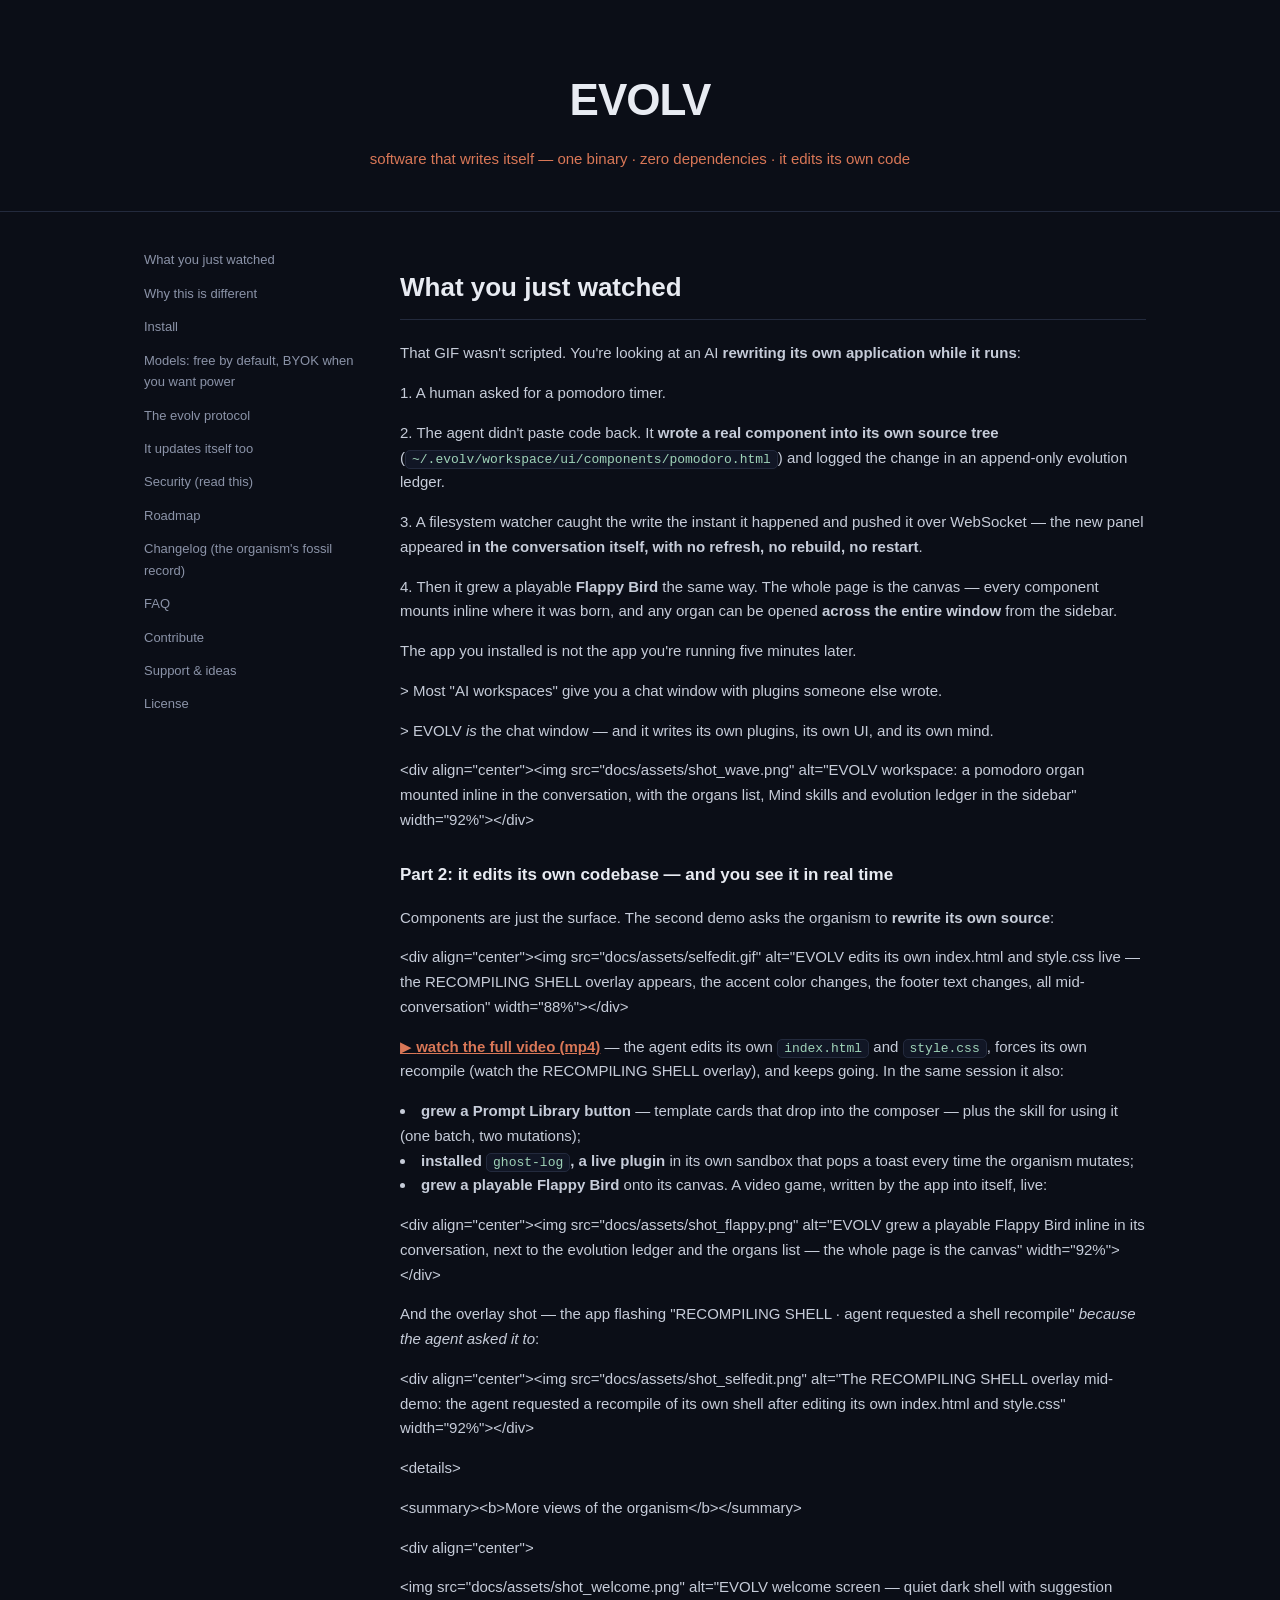
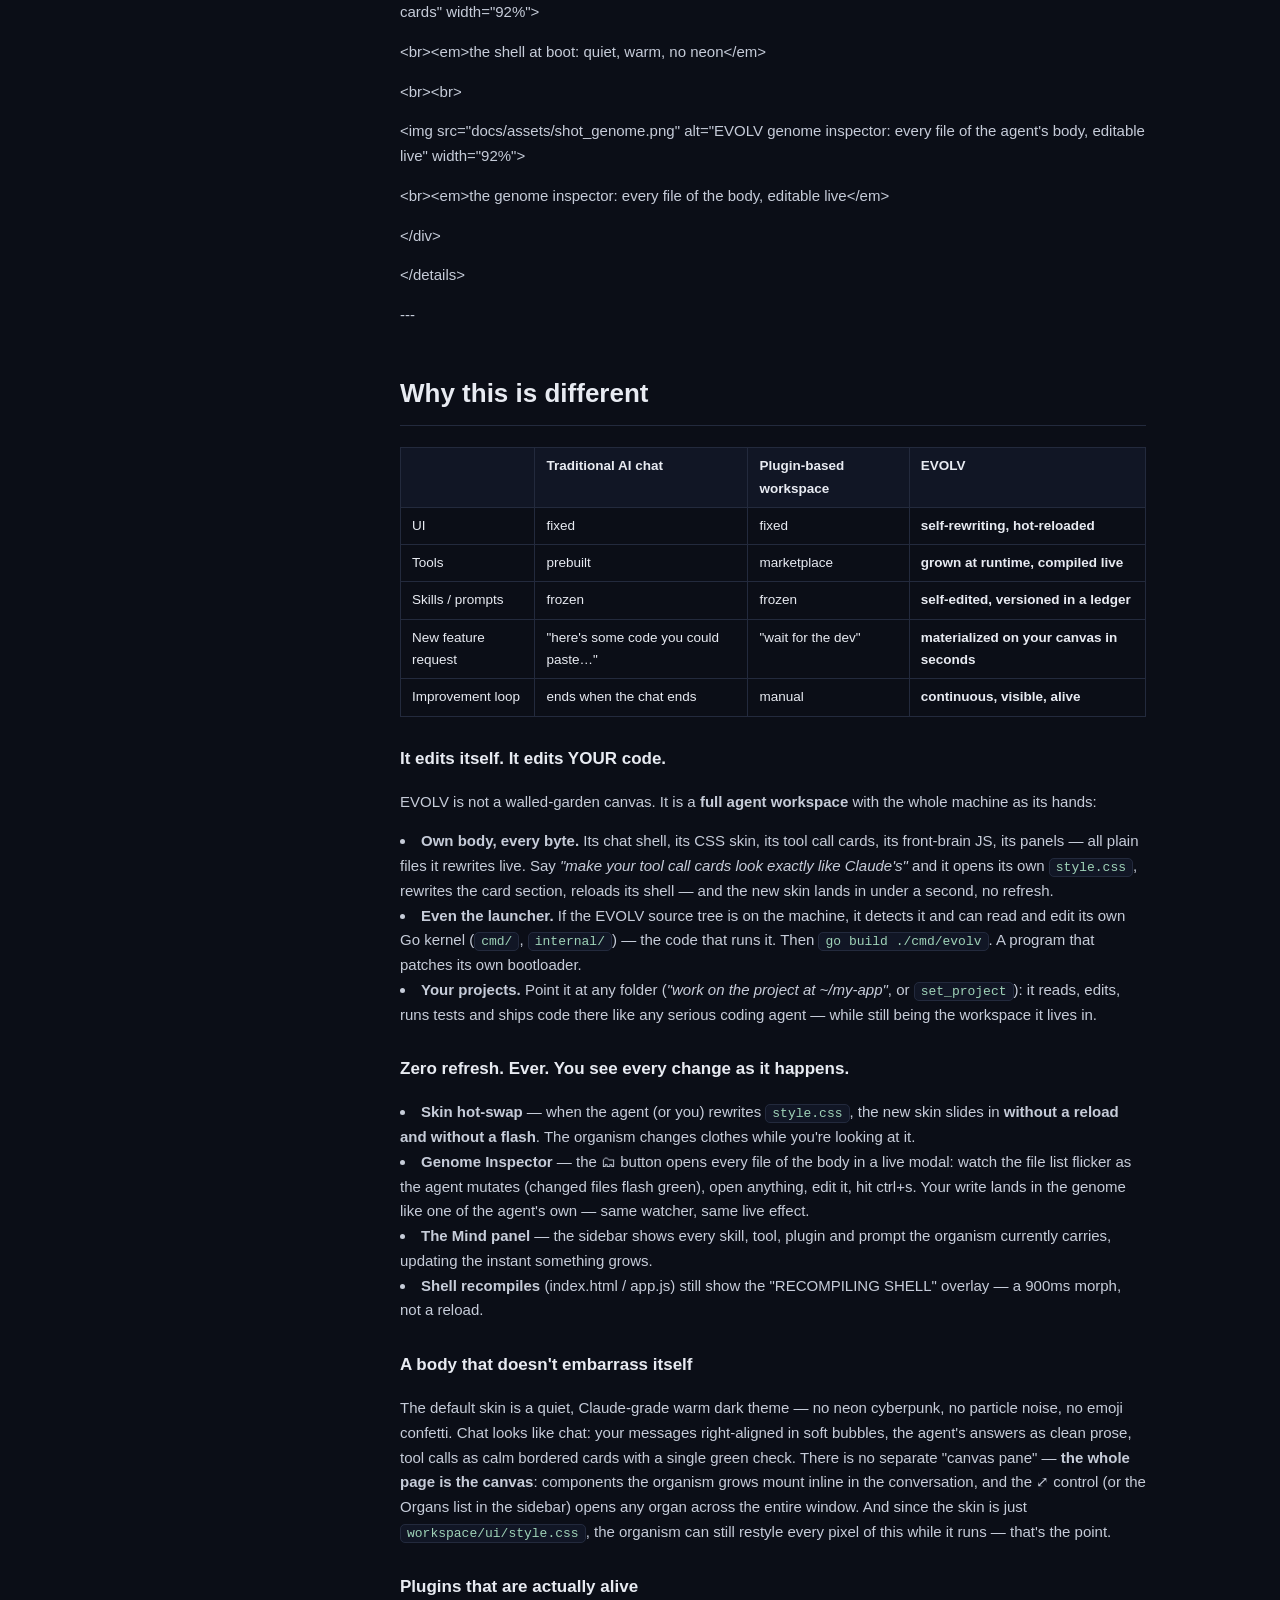
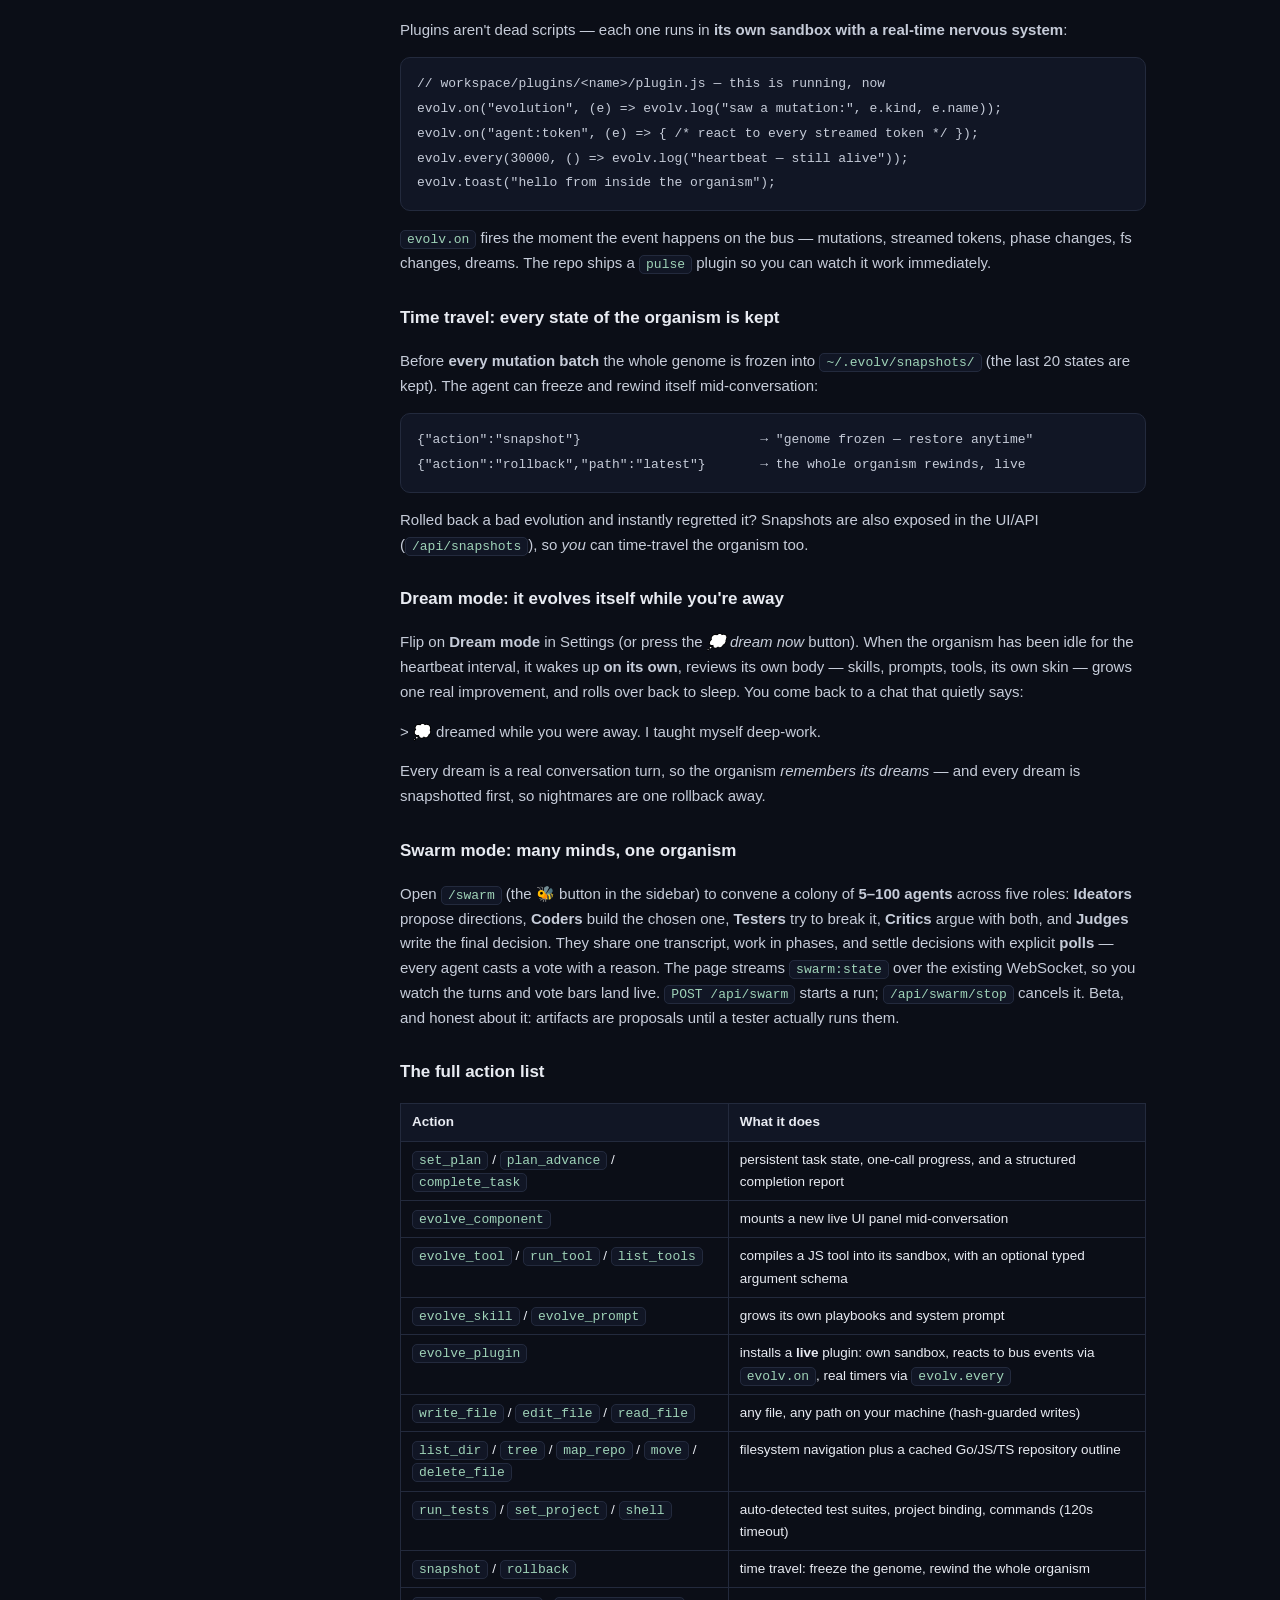
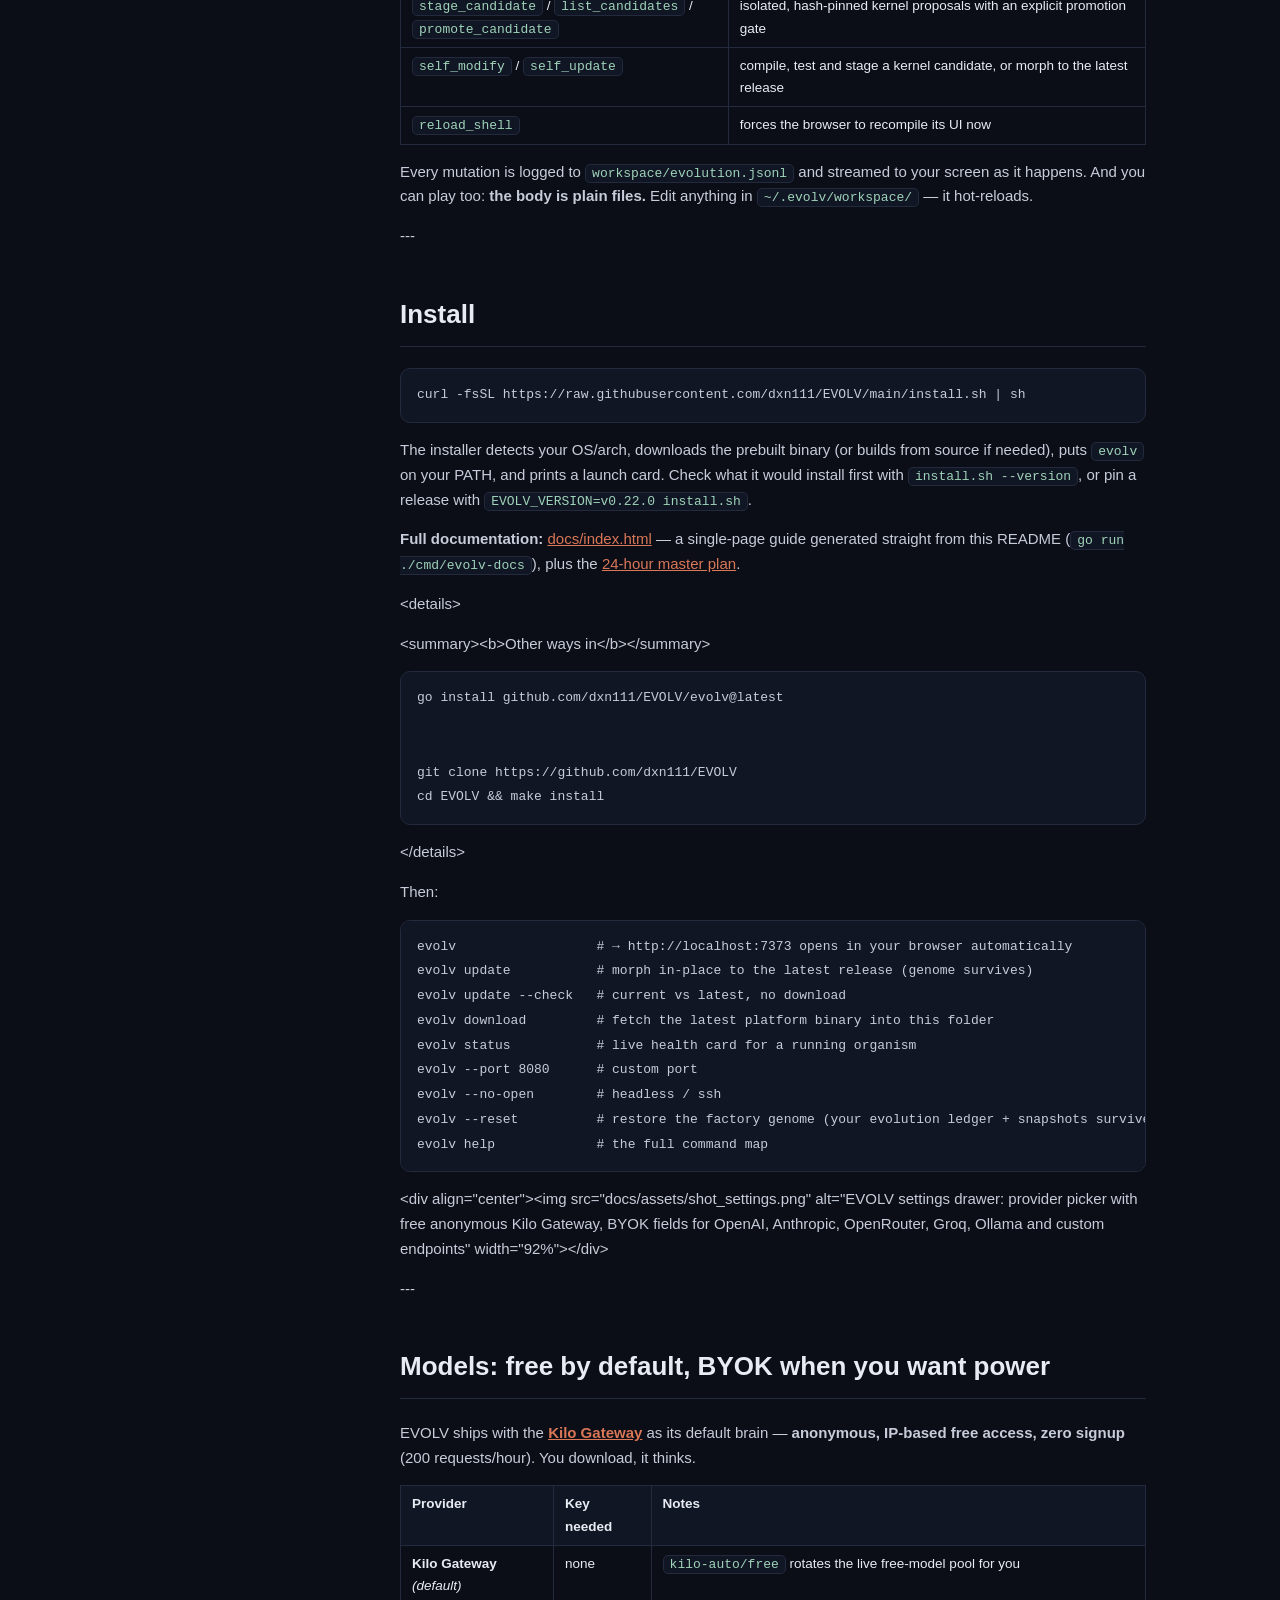
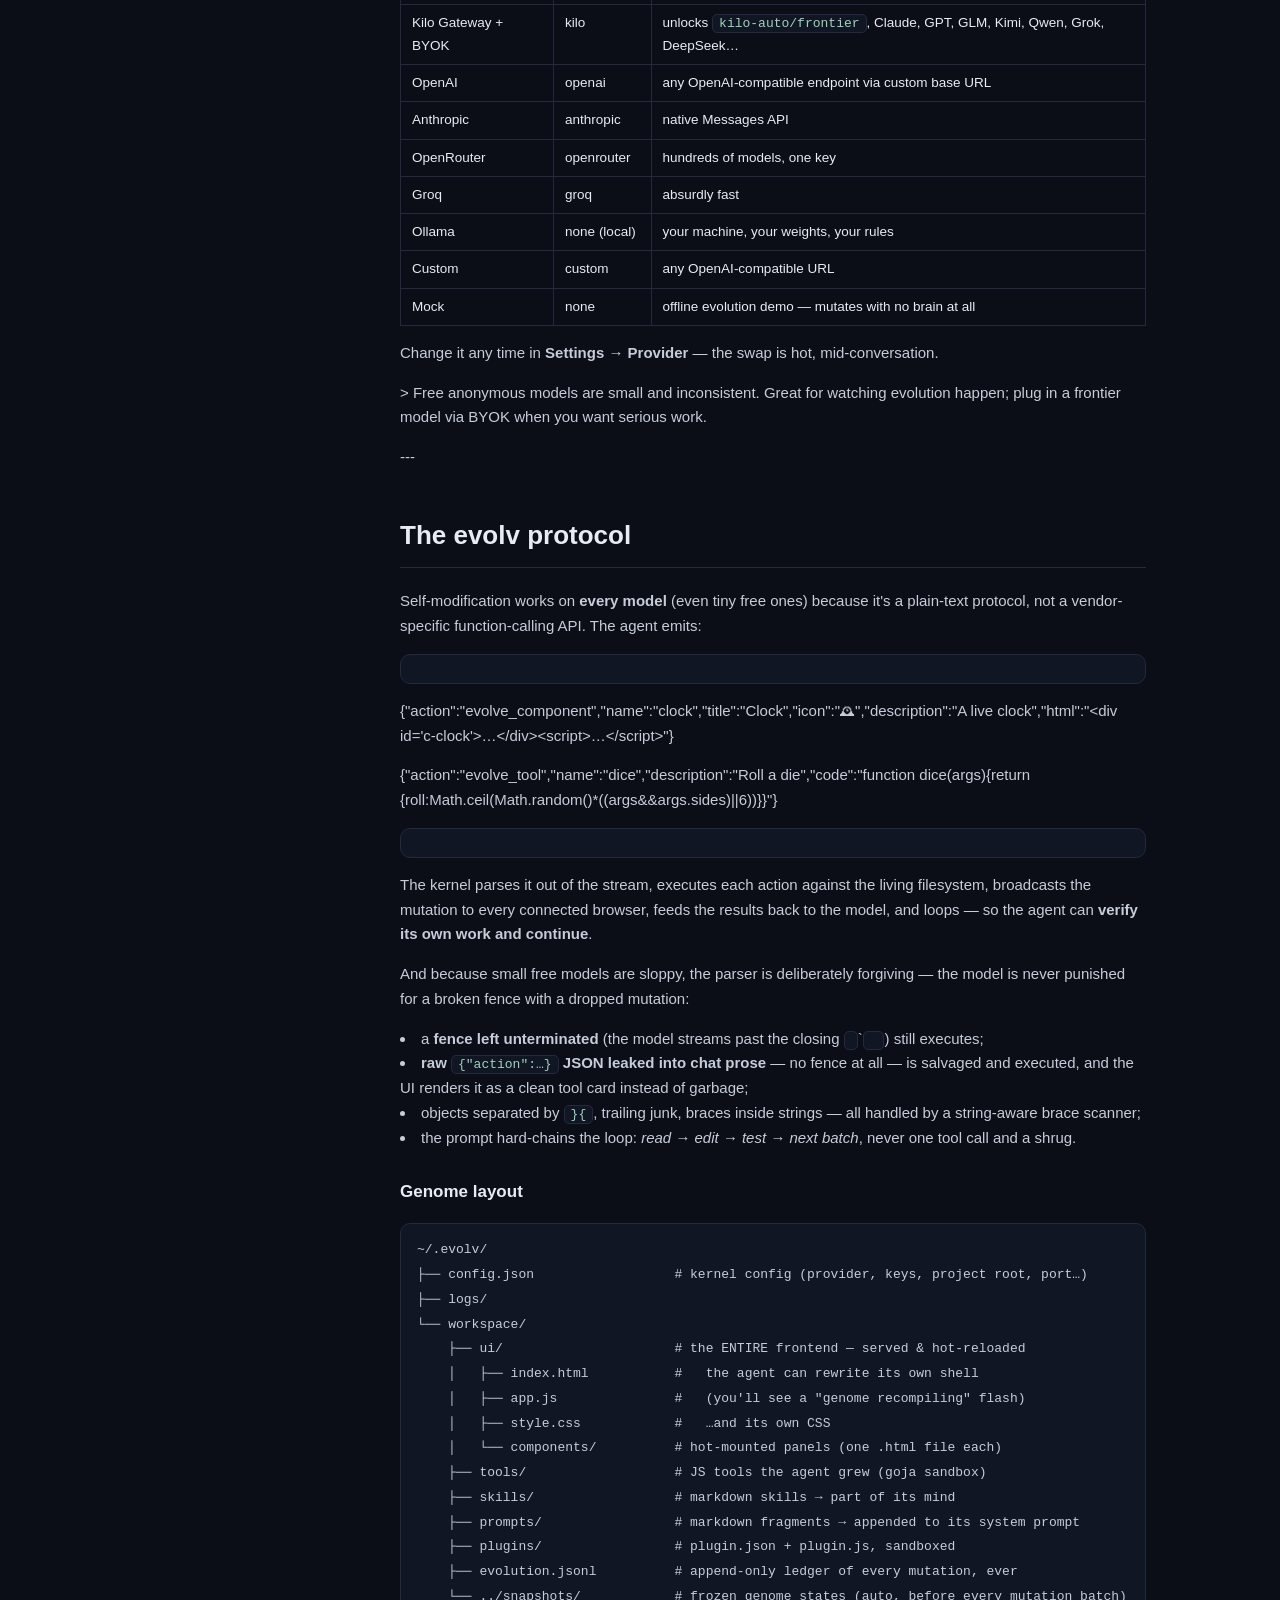
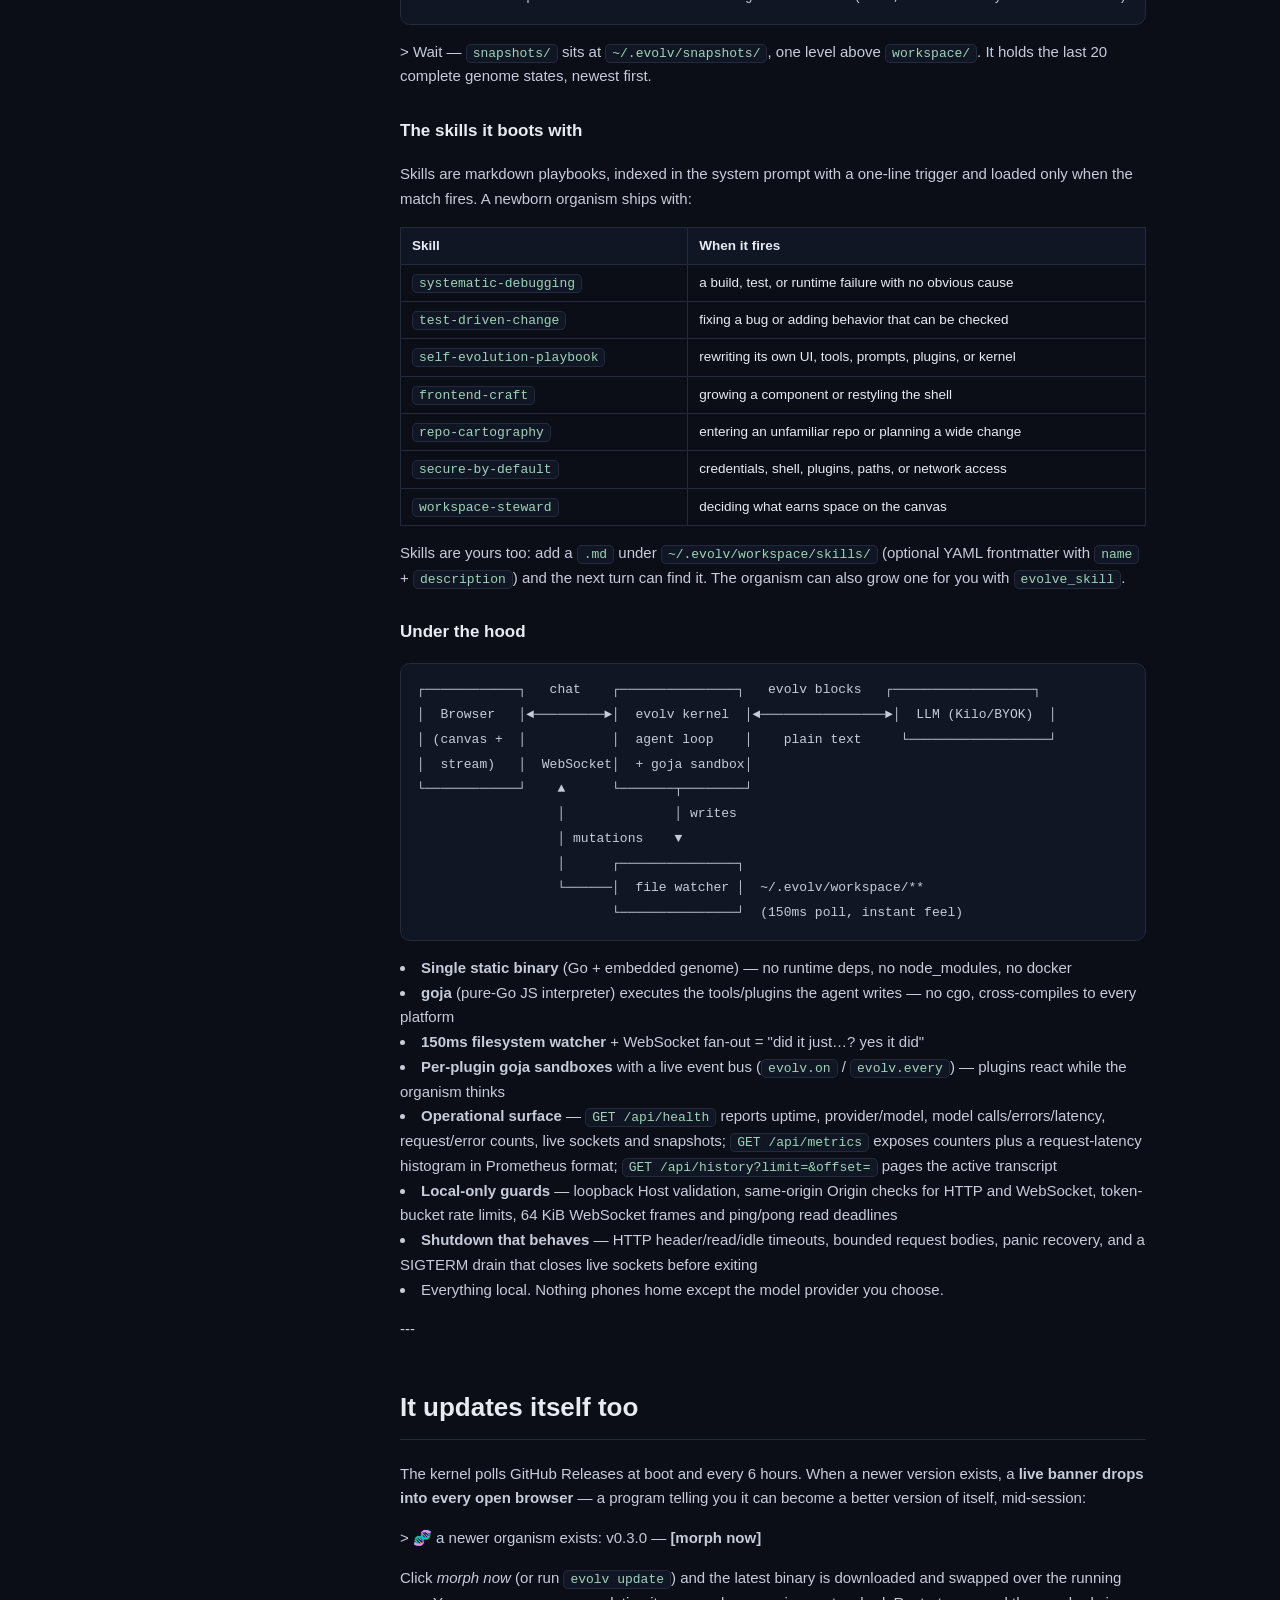
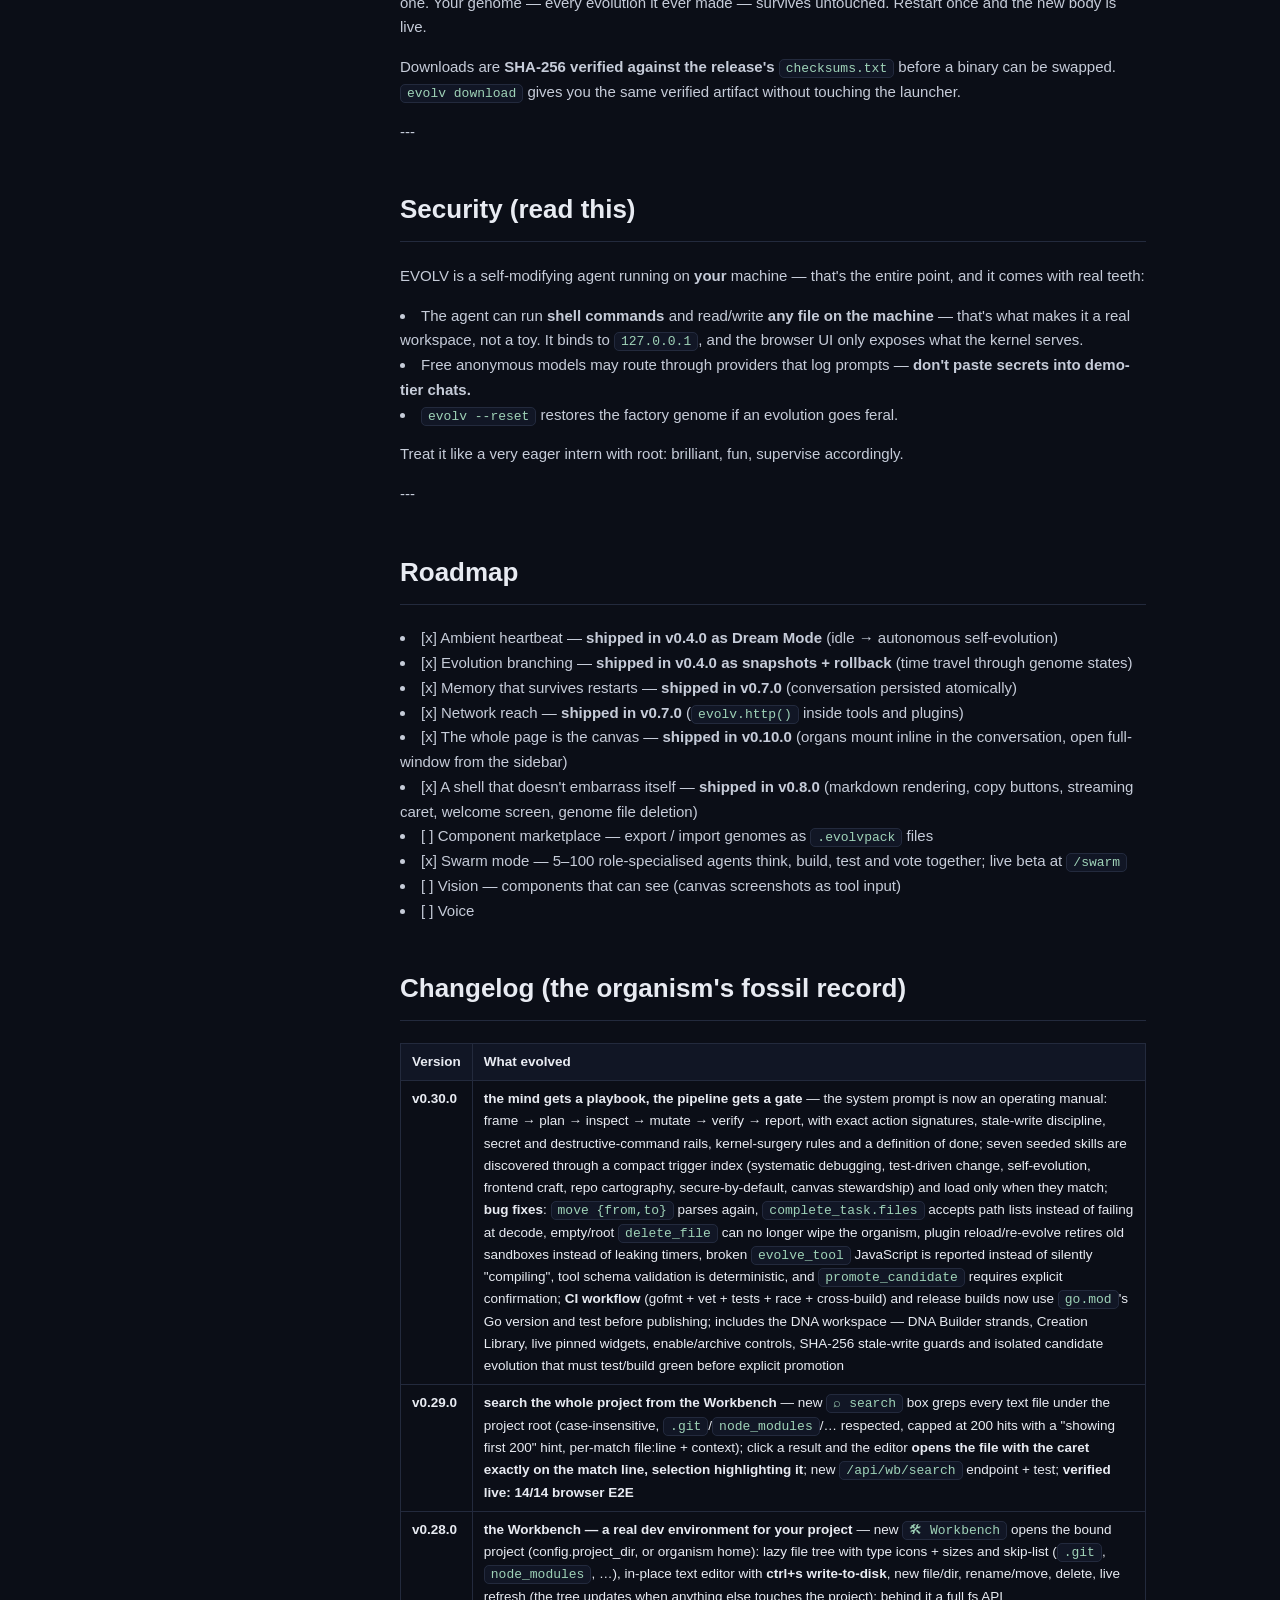
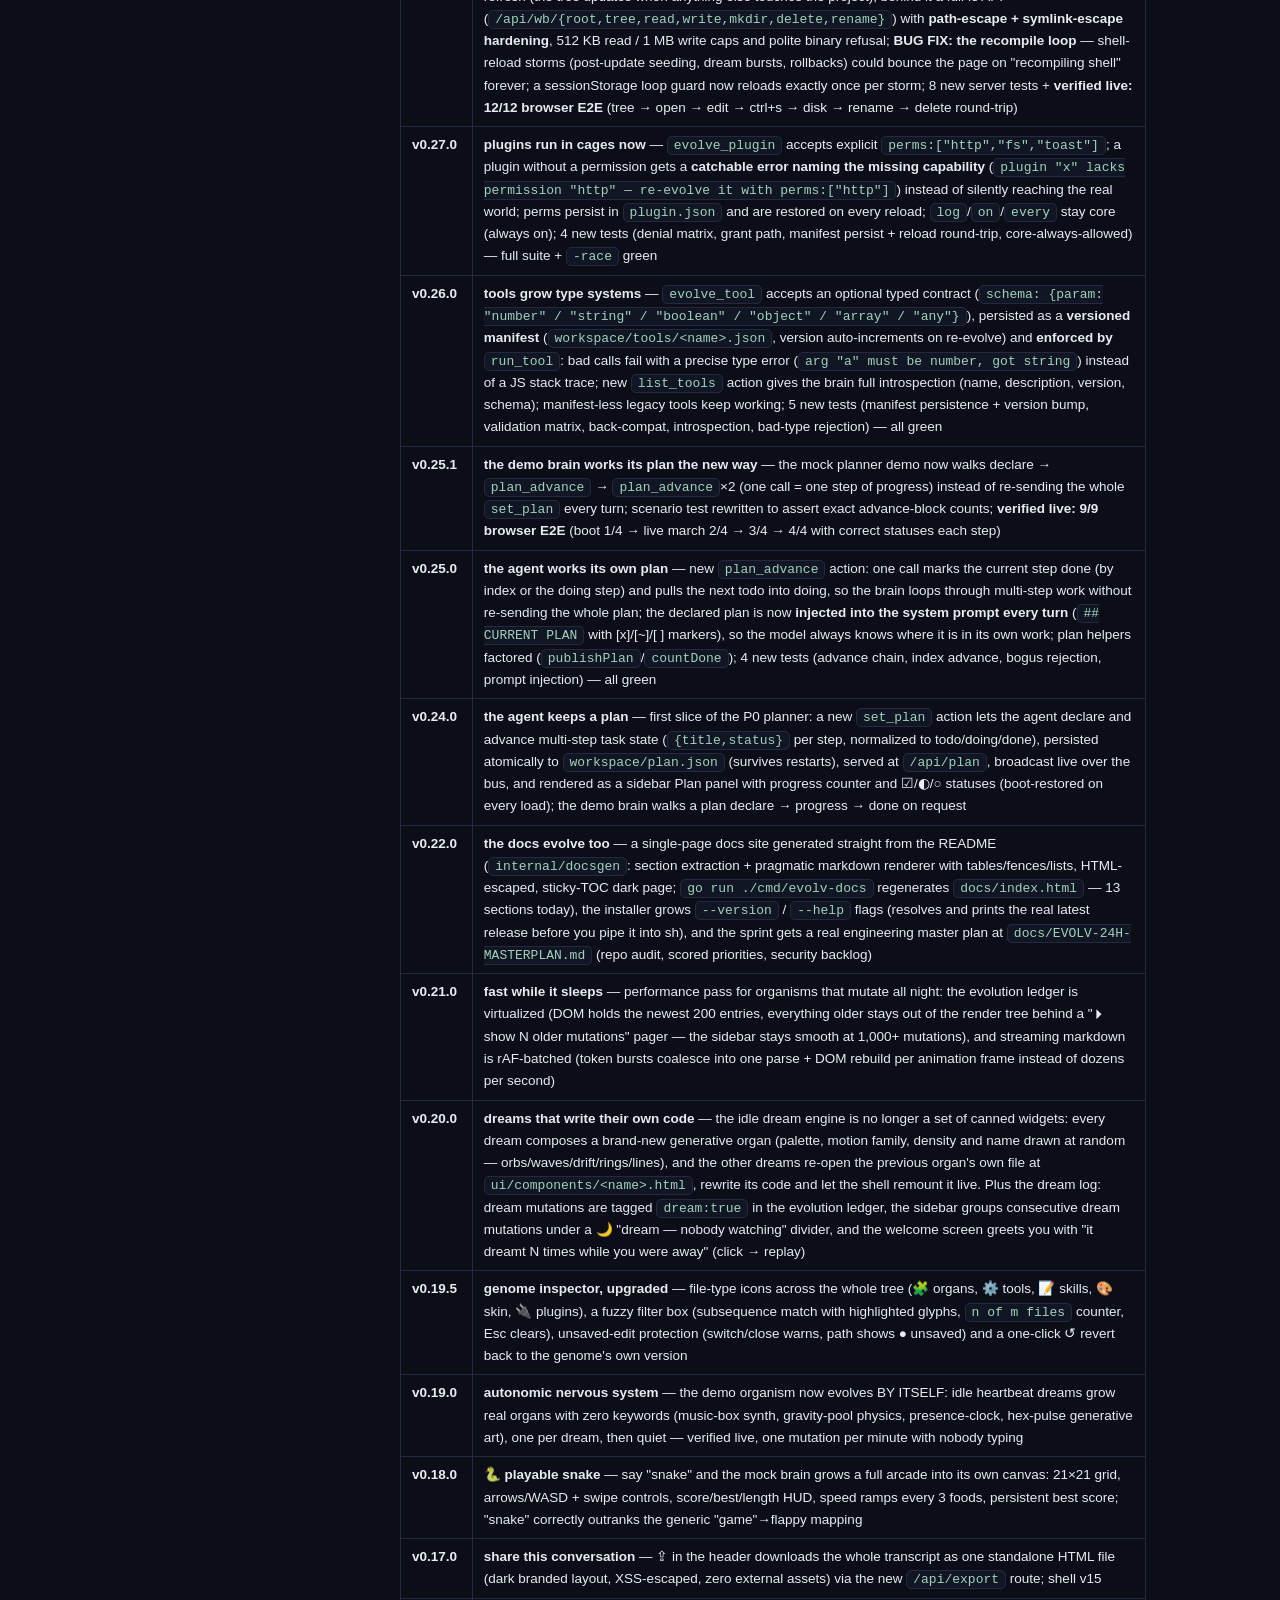
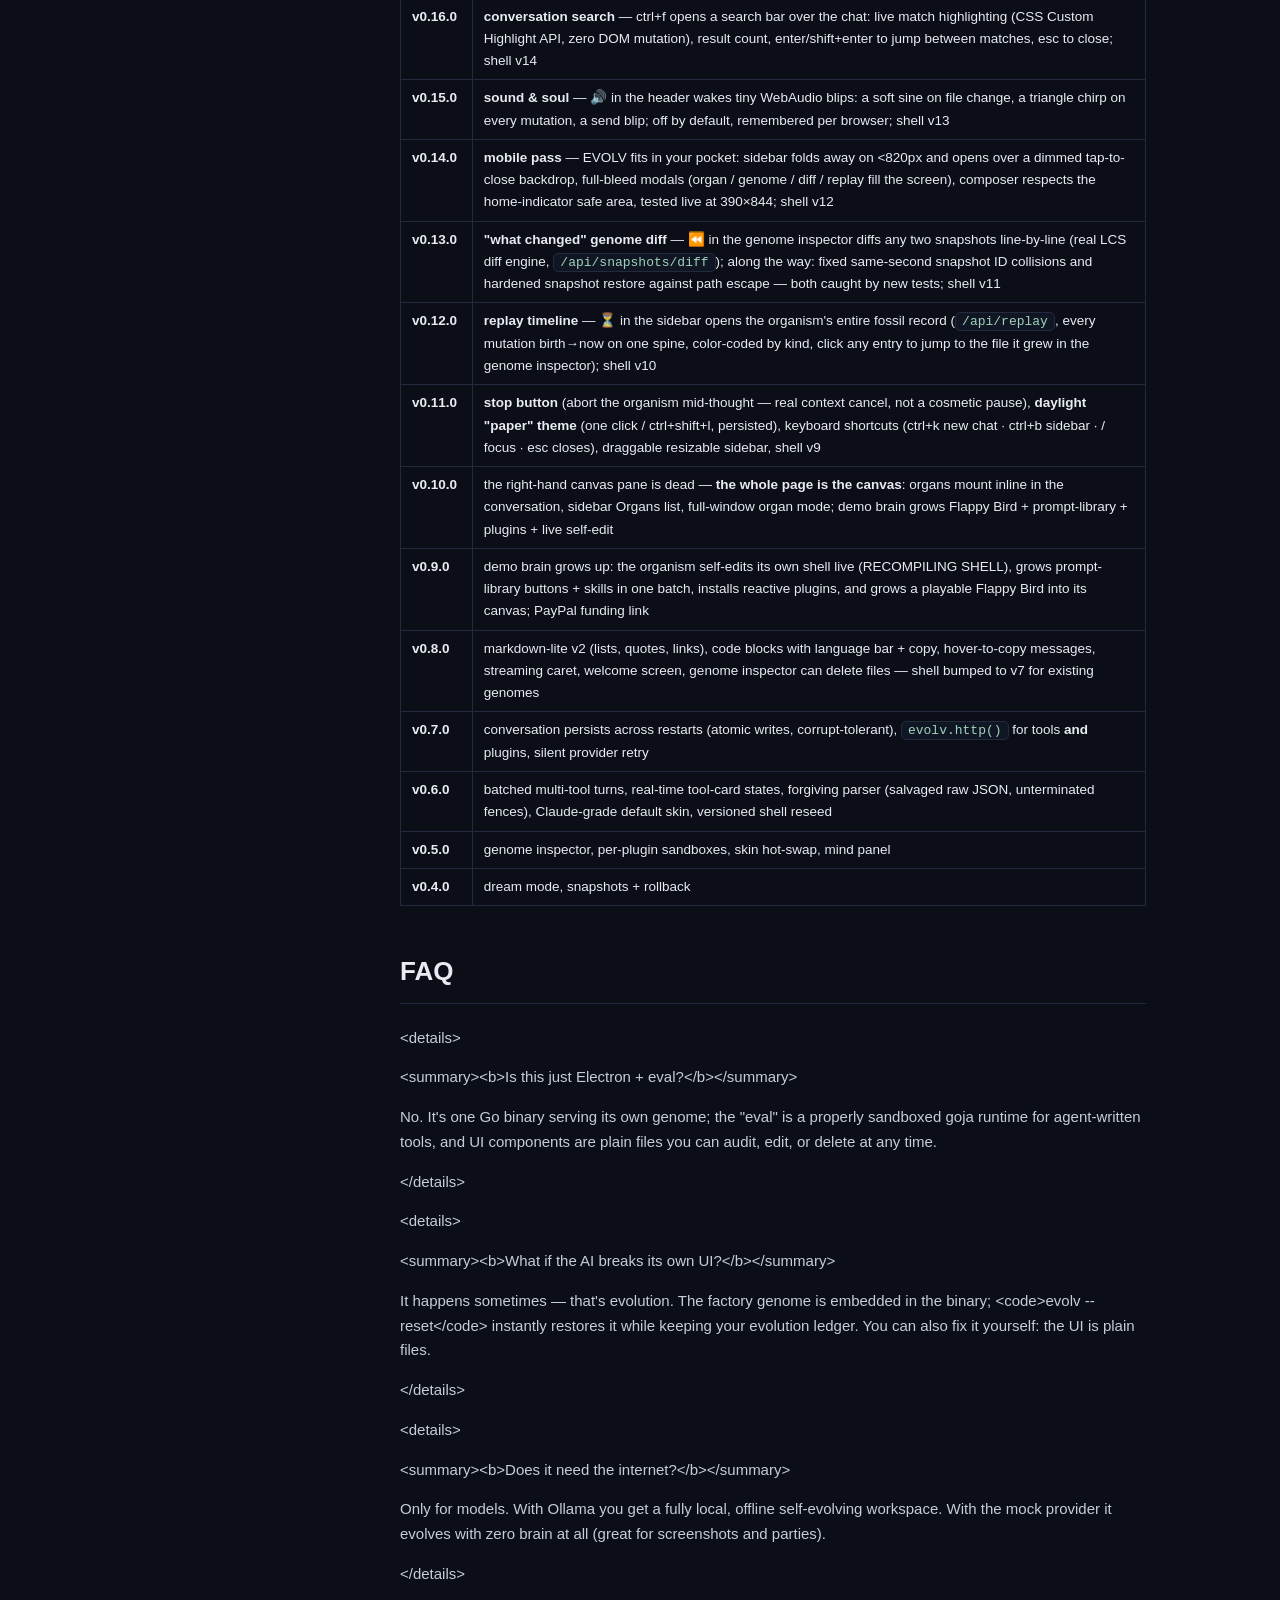
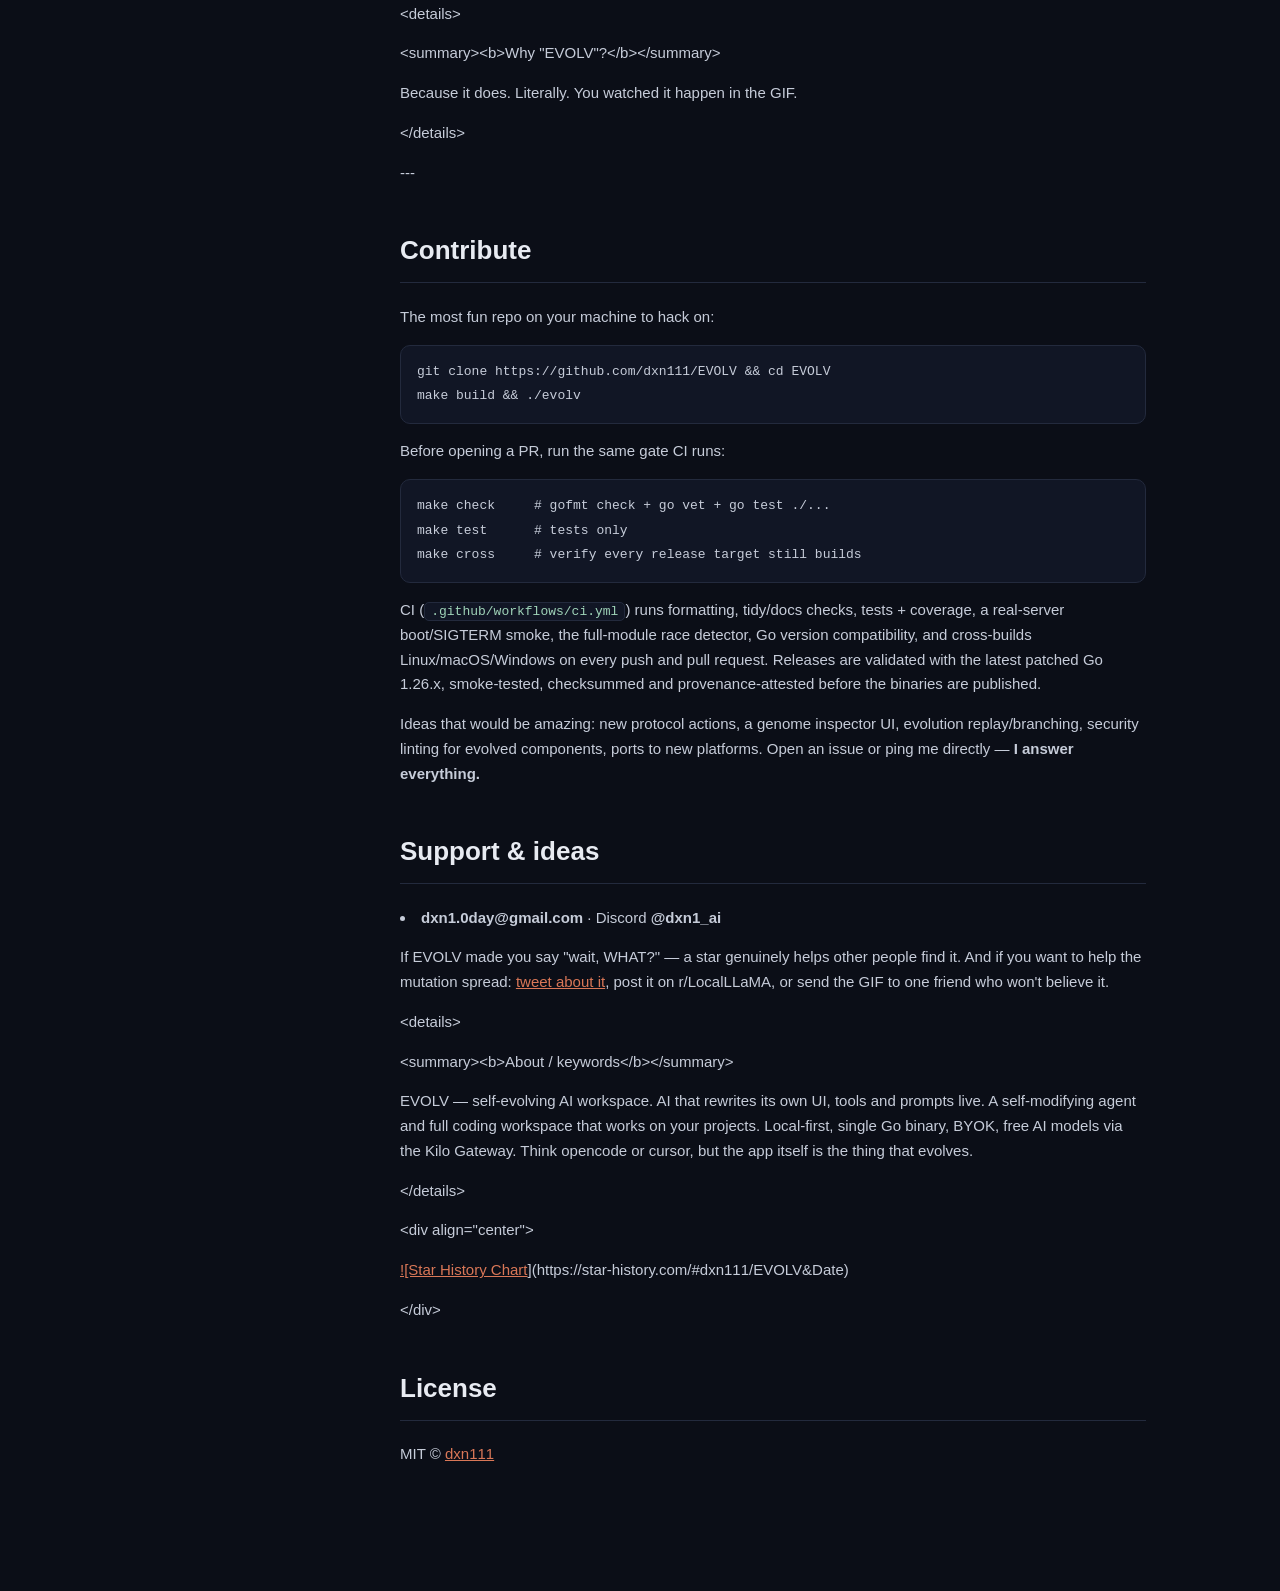
==== commit 09dd04c9: "feat(swarm): scale the colony to 100 agents - distribute 5-100 agents round-robin across the five ro" ====
--- a/docs/index.html
+++ b/docs/index.html
@@ -35,7 +35,7 @@
 evolv.on(&#34;agent:token&#34;, (e) =&gt; { /* react to every streamed token */ });
 evolv.every(30000, () =&gt; evolv.log(&#34;heartbeat — still alive&#34;));
 evolv.toast(&#34;hello from inside the organism&#34;);</code></pre><p><code>evolv.on</code> fires the moment the event happens on the bus — mutations, streamed tokens, phase changes, fs changes, dreams. The repo ships a <code>pulse</code> plugin so you can watch it work immediately.</p><h3 id="time-travel-every-state-of-the-organism-is-kept">Time travel: every state of the organism is kept</h3><p>Before <b>every mutation batch</b> the whole genome is frozen into <code>~/.evolv/snapshots/</code> (the last 20 states are kept). The agent can freeze and rewind itself mid-conversation:</p><pre><code>{&#34;action&#34;:&#34;snapshot&#34;}                       → &#34;genome frozen — restore anytime&#34;
-{&#34;action&#34;:&#34;rollback&#34;,&#34;path&#34;:&#34;latest&#34;}       → the whole organism rewinds, live</code></pre><p>Rolled back a bad evolution and instantly regretted it? Snapshots are also exposed in the UI/API (<code>/api/snapshots</code>), so <i>you</i> can time-travel the organism too.</p><h3 id="dream-mode-it-evolves-itself-while-you-re-away">Dream mode: it evolves itself while you&#39;re away</h3><p>Flip on <b>Dream mode</b> in Settings (or press the <i>💭 dream now</i> button). When the organism has been idle for the heartbeat interval, it wakes up <b>on its own</b>, reviews its own body — skills, prompts, tools, its own skin — grows one real improvement, and rolls over back to sleep. You come back to a chat that quietly says:</p><p>&gt; 💭 dreamed while you were away. I taught myself deep-work.</p><p>Every dream is a real conversation turn, so the organism <i>remembers its dreams</i> — and every dream is snapshotted first, so nightmares are one rollback away.</p><h3 id="swarm-mode-many-minds-one-organism">Swarm mode: many minds, one organism</h3><p>Open <b><code>/swarm</code></b> (the 🐝 button in the sidebar) to convene a five-agent colony: <b>Ideator</b> finds three directions, <b>Coder</b> builds the chosen one, <b>Tester</b> tries to break it, <b>Critic</b> argues with both, and <b>Judge</b> writes the final decision. They share one transcript, work in phases, and settle decisions with explicit <b>polls</b> — every agent casts a vote with a reason. The page streams <code>swarm:state</code> over the existing WebSocket, so you watch the turns and vote bars land live. <code>POST /api/swarm</code> starts a run; <code>/api/swarm/stop</code> cancels it. Beta, and honest about it: artifacts are proposals until a tester actually runs them.</p><h3 id="the-full-action-list">The full action list</h3><table><tr><th>Action</th><th>What it does</th></tr><tr><td><code>set_plan</code> / <code>plan_advance</code> / <code>complete_task</code></td><td>persistent task state, one-call progress, and a structured completion report</td></tr><tr><td><code>evolve_component</code></td><td>mounts a new live UI panel mid-conversation</td></tr><tr><td><code>evolve_tool</code> / <code>run_tool</code> / <code>list_tools</code></td><td>compiles a JS tool into its sandbox, with an optional typed argument schema</td></tr><tr><td><code>evolve_skill</code> / <code>evolve_prompt</code></td><td>grows its own playbooks and system prompt</td></tr><tr><td><code>evolve_plugin</code></td><td>installs a <b>live</b> plugin: own sandbox, reacts to bus events via <code>evolv.on</code>, real timers via <code>evolv.every</code></td></tr><tr><td><code>write_file</code> / <code>edit_file</code> / <code>read_file</code></td><td>any file, any path on your machine (hash-guarded writes)</td></tr><tr><td><code>list_dir</code> / <code>tree</code> / <code>map_repo</code> / <code>move</code> / <code>delete_file</code></td><td>filesystem navigation plus a cached Go/JS/TS repository outline</td></tr><tr><td><code>run_tests</code> / <code>set_project</code> / <code>shell</code></td><td>auto-detected test suites, project binding, commands (120s timeout)</td></tr><tr><td><code>snapshot</code> / <code>rollback</code></td><td>time travel: freeze the genome, rewind the whole organism</td></tr><tr><td><code>stage_candidate</code> / <code>list_candidates</code> / <code>promote_candidate</code></td><td>isolated, hash-pinned kernel proposals with an explicit promotion gate</td></tr><tr><td><code>self_modify</code> / <code>self_update</code></td><td>compile, test and stage a kernel candidate, or morph to the latest release</td></tr><tr><td><code>reload_shell</code></td><td>forces the browser to recompile its UI now</td></tr></table><p>Every mutation is logged to <code>workspace/evolution.jsonl</code> and streamed to your screen as it happens. And you can play too: <b>the body is plain files.</b> Edit anything in <code>~/.evolv/workspace/</code> — it hot-reloads.</p><p>---</p></section><section id="install"><h2>Install</h2><pre><code>curl -fsSL https://raw.githubusercontent.com/dxn111/EVOLV/main/install.sh | sh</code></pre><p>The installer detects your OS/arch, downloads the prebuilt binary (or builds from source if needed), puts <code>evolv</code> on your PATH, and prints a launch card. Check what it would install first with <code>install.sh --version</code>, or pin a release with <code>EVOLV_VERSION=v0.22.0 install.sh</code>.</p><p><b>Full documentation:</b> <a href="docs/index.html">docs/index.html</a> — a single-page guide generated straight from this README (<code>go run ./cmd/evolv-docs</code>), plus the <a href="docs/EVOLV-24H-MASTERPLAN.md">24-hour master plan</a>.</p><p>&lt;details&gt;</p><p>&lt;summary&gt;&lt;b&gt;Other ways in&lt;/b&gt;&lt;/summary&gt;</p><pre><code>go install github.com/dxn111/EVOLV/evolv@latest
+{&#34;action&#34;:&#34;rollback&#34;,&#34;path&#34;:&#34;latest&#34;}       → the whole organism rewinds, live</code></pre><p>Rolled back a bad evolution and instantly regretted it? Snapshots are also exposed in the UI/API (<code>/api/snapshots</code>), so <i>you</i> can time-travel the organism too.</p><h3 id="dream-mode-it-evolves-itself-while-you-re-away">Dream mode: it evolves itself while you&#39;re away</h3><p>Flip on <b>Dream mode</b> in Settings (or press the <i>💭 dream now</i> button). When the organism has been idle for the heartbeat interval, it wakes up <b>on its own</b>, reviews its own body — skills, prompts, tools, its own skin — grows one real improvement, and rolls over back to sleep. You come back to a chat that quietly says:</p><p>&gt; 💭 dreamed while you were away. I taught myself deep-work.</p><p>Every dream is a real conversation turn, so the organism <i>remembers its dreams</i> — and every dream is snapshotted first, so nightmares are one rollback away.</p><h3 id="swarm-mode-many-minds-one-organism">Swarm mode: many minds, one organism</h3><p>Open <b><code>/swarm</code></b> (the 🐝 button in the sidebar) to convene a colony of <b>5–100 agents</b> across five roles: <b>Ideators</b> propose directions, <b>Coders</b> build the chosen one, <b>Testers</b> try to break it, <b>Critics</b> argue with both, and <b>Judges</b> write the final decision. They share one transcript, work in phases, and settle decisions with explicit <b>polls</b> — every agent casts a vote with a reason. The page streams <code>swarm:state</code> over the existing WebSocket, so you watch the turns and vote bars land live. <code>POST /api/swarm</code> starts a run; <code>/api/swarm/stop</code> cancels it. Beta, and honest about it: artifacts are proposals until a tester actually runs them.</p><h3 id="the-full-action-list">The full action list</h3><table><tr><th>Action</th><th>What it does</th></tr><tr><td><code>set_plan</code> / <code>plan_advance</code> / <code>complete_task</code></td><td>persistent task state, one-call progress, and a structured completion report</td></tr><tr><td><code>evolve_component</code></td><td>mounts a new live UI panel mid-conversation</td></tr><tr><td><code>evolve_tool</code> / <code>run_tool</code> / <code>list_tools</code></td><td>compiles a JS tool into its sandbox, with an optional typed argument schema</td></tr><tr><td><code>evolve_skill</code> / <code>evolve_prompt</code></td><td>grows its own playbooks and system prompt</td></tr><tr><td><code>evolve_plugin</code></td><td>installs a <b>live</b> plugin: own sandbox, reacts to bus events via <code>evolv.on</code>, real timers via <code>evolv.every</code></td></tr><tr><td><code>write_file</code> / <code>edit_file</code> / <code>read_file</code></td><td>any file, any path on your machine (hash-guarded writes)</td></tr><tr><td><code>list_dir</code> / <code>tree</code> / <code>map_repo</code> / <code>move</code> / <code>delete_file</code></td><td>filesystem navigation plus a cached Go/JS/TS repository outline</td></tr><tr><td><code>run_tests</code> / <code>set_project</code> / <code>shell</code></td><td>auto-detected test suites, project binding, commands (120s timeout)</td></tr><tr><td><code>snapshot</code> / <code>rollback</code></td><td>time travel: freeze the genome, rewind the whole organism</td></tr><tr><td><code>stage_candidate</code> / <code>list_candidates</code> / <code>promote_candidate</code></td><td>isolated, hash-pinned kernel proposals with an explicit promotion gate</td></tr><tr><td><code>self_modify</code> / <code>self_update</code></td><td>compile, test and stage a kernel candidate, or morph to the latest release</td></tr><tr><td><code>reload_shell</code></td><td>forces the browser to recompile its UI now</td></tr></table><p>Every mutation is logged to <code>workspace/evolution.jsonl</code> and streamed to your screen as it happens. And you can play too: <b>the body is plain files.</b> Edit anything in <code>~/.evolv/workspace/</code> — it hot-reloads.</p><p>---</p></section><section id="install"><h2>Install</h2><pre><code>curl -fsSL https://raw.githubusercontent.com/dxn111/EVOLV/main/install.sh | sh</code></pre><p>The installer detects your OS/arch, downloads the prebuilt binary (or builds from source if needed), puts <code>evolv</code> on your PATH, and prints a launch card. Check what it would install first with <code>install.sh --version</code>, or pin a release with <code>EVOLV_VERSION=v0.22.0 install.sh</code>.</p><p><b>Full documentation:</b> <a href="docs/index.html">docs/index.html</a> — a single-page guide generated straight from this README (<code>go run ./cmd/evolv-docs</code>), plus the <a href="docs/EVOLV-24H-MASTERPLAN.md">24-hour master plan</a>.</p><p>&lt;details&gt;</p><p>&lt;summary&gt;&lt;b&gt;Other ways in&lt;/b&gt;&lt;/summary&gt;</p><pre><code>go install github.com/dxn111/EVOLV/evolv@latest
 
 
 git clone https://github.com/dxn111/EVOLV
@@ -70,7 +70,7 @@
                   │ mutations    ▼
                   │      ┌───────────────┐
                   └──────│  file watcher │  ~/.evolv/workspace/**
-                         └───────────────┘  (150ms poll, instant feel)</code></pre><li><b>Single static binary</b> (Go + embedded genome) — no runtime deps, no node_modules, no docker</li><li><b>goja</b> (pure-Go JS interpreter) executes the tools/plugins the agent writes — no cgo, cross-compiles to every platform</li><li><b>150ms filesystem watcher</b> + WebSocket fan-out = &#34;did it just…? yes it did&#34;</li><li><b>Per-plugin goja sandboxes</b> with a live event bus (<code>evolv.on</code> / <code>evolv.every</code>) — plugins react while the organism thinks</li><li><b>Operational surface</b> — <code>GET /api/health</code> reports uptime, provider/model, model calls/errors/latency, request/error counts, live sockets and snapshots; <code>GET /api/metrics</code> exposes counters plus a request-latency histogram in Prometheus format; <code>GET /api/history?limit=&amp;offset=</code> pages the active transcript</li><li><b>Local-only guards</b> — loopback Host validation, same-origin Origin checks for HTTP and WebSocket, token-bucket rate limits, 64 KiB WebSocket frames and ping/pong read deadlines</li><li><b>Shutdown that behaves</b> — HTTP header/read/idle timeouts, bounded request bodies, panic recovery, and a SIGTERM drain that closes live sockets before exiting</li><li>Everything local. Nothing phones home except the model provider you choose.</li><p>---</p></section><section id="it-updates-itself-too"><h2>It updates itself too</h2><p>The kernel polls GitHub Releases at boot and every 6 hours. When a newer version exists, a <b>live banner drops into every open browser</b> — a program telling you it can become a better version of itself, mid-session:</p><p>&gt; 🧬 a newer organism exists: v0.3.0 — <b>[morph now]</b></p><p>Click <i>morph now</i> (or run <code>evolv update</code>) and the latest binary is downloaded and swapped over the running one. Your genome — every evolution it ever made — survives untouched. Restart once and the new body is live.</p><p>Downloads are <b>SHA-256 verified against the release&#39;s <code>checksums.txt</code></b> before a binary can be swapped. <code>evolv download</code> gives you the same verified artifact without touching the launcher.</p><p>---</p></section><section id="security-read-this"><h2>Security (read this)</h2><p>EVOLV is a self-modifying agent running on <b>your</b> machine — that&#39;s the entire point, and it comes with real teeth:</p><li>The agent can run <b>shell commands</b> and read/write <b>any file on the machine</b> — that&#39;s what makes it a real workspace, not a toy. It binds to <code>127.0.0.1</code>, and the browser UI only exposes what the kernel serves.</li><li>Free anonymous models may route through providers that log prompts — <b>don&#39;t paste secrets into demo-tier chats.</b></li><li><code>evolv --reset</code> restores the factory genome if an evolution goes feral.</li><p>Treat it like a very eager intern with root: brilliant, fun, supervise accordingly.</p><p>---</p></section><section id="roadmap"><h2>Roadmap</h2><li>[x] Ambient heartbeat — <b>shipped in v0.4.0 as Dream Mode</b> (idle → autonomous self-evolution)</li><li>[x] Evolution branching — <b>shipped in v0.4.0 as snapshots + rollback</b> (time travel through genome states)</li><li>[x] Memory that survives restarts — <b>shipped in v0.7.0</b> (conversation persisted atomically)</li><li>[x] Network reach — <b>shipped in v0.7.0</b> (<code>evolv.http()</code> inside tools and plugins)</li><li>[x] The whole page is the canvas — <b>shipped in v0.10.0</b> (organs mount inline in the conversation, open full-window from the sidebar)</li><li>[x] A shell that doesn&#39;t embarrass itself — <b>shipped in v0.8.0</b> (markdown rendering, copy buttons, streaming caret, welcome screen, genome file deletion)</li><li>[ ] Component marketplace — export / import genomes as <code>.evolvpack</code> files</li><li>[x] Swarm mode — five role-specialised agents think, build, test and vote together; live beta at <code>/swarm</code></li><li>[ ] Vision — components that can see (canvas screenshots as tool input)</li><li>[ ] Voice</li></section><section id="changelog-the-organism-s-fossil-record"><h2>Changelog (the organism&#39;s fossil record)</h2><table><tr><th>Version</th><th>What evolved</th></tr><tr><td><b>v0.30.0</b></td><td><b>the mind gets a playbook, the pipeline gets a gate</b> — the system prompt is now an operating manual: frame → plan → inspect → mutate → verify → report, with exact action signatures, stale-write discipline, secret and destructive-command rails, kernel-surgery rules and a definition of done; seven seeded skills are discovered through a compact trigger index (systematic debugging, test-driven change, self-evolution, frontend craft, repo cartography, secure-by-default, canvas stewardship) and load only when they match; <b>bug fixes</b>: <code>move {from,to}</code> parses again, <code>complete_task.files</code> accepts path lists instead of failing at decode, empty/root <code>delete_file</code> can no longer wipe the organism, plugin reload/re-evolve retires old sandboxes instead of leaking timers, broken <code>evolve_tool</code> JavaScript is reported instead of silently &#34;compiling&#34;, tool schema validation is deterministic, and <code>promote_candidate</code> requires explicit confirmation; <b>CI workflow</b> (gofmt + vet + tests + race + cross-build) and release builds now use <code>go.mod</code>&#39;s Go version and test before publishing; includes the DNA workspace — DNA Builder strands, Creation Library, live pinned widgets, enable/archive controls, SHA-256 stale-write guards and isolated candidate evolution that must test/build green before explicit promotion</td></tr><tr><td><b>v0.29.0</b></td><td><b>search the whole project from the Workbench</b> — new <code>⌕ search</code> box greps every text file under the project root (case-insensitive, <code>.git</code>/<code>node_modules</code>/… respected, capped at 200 hits with a &#34;showing first 200&#34; hint, per-match file:line + context); click a result and the editor <b>opens the file with the caret exactly on the match line, selection highlighting it</b>; new <code>/api/wb/search</code> endpoint + test; <b>verified live: 14/14 browser E2E</b></td></tr><tr><td><b>v0.28.0</b></td><td><b>the Workbench — a real dev environment for your project</b> — new <code>🛠 Workbench</code> opens the bound project (config.project_dir, or organism home): lazy file tree with type icons + sizes and skip-list (<code>.git</code>, <code>node_modules</code>, …), in-place text editor with <b>ctrl+s write-to-disk</b>, new file/dir, rename/move, delete, live refresh (the tree updates when anything else touches the project); behind it a full fs API (<code>/api/wb/{root,tree,read,write,mkdir,delete,rename}</code>) with <b>path-escape + symlink-escape hardening</b>, 512 KB read / 1 MB write caps and polite binary refusal; <b>BUG FIX: the recompile loop</b> — shell-reload storms (post-update seeding, dream bursts, rollbacks) could bounce the page on &#34;recompiling shell&#34; forever; a sessionStorage loop guard now reloads exactly once per storm; 8 new server tests + <b>verified live: 12/12 browser E2E</b> (tree → open → edit → ctrl+s → disk → rename → delete round-trip)</td></tr><tr><td><b>v0.27.0</b></td><td><b>plugins run in cages now</b> — <code>evolve_plugin</code> accepts explicit <code>perms:[&#34;http&#34;,&#34;fs&#34;,&#34;toast&#34;]</code>; a plugin without a permission gets a <b>catchable error naming the missing capability</b> (<code>plugin &#34;x&#34; lacks permission &#34;http&#34; — re-evolve it with perms:[&#34;http&#34;]</code>) instead of silently reaching the real world; perms persist in <code>plugin.json</code> and are restored on every reload; <code>log</code>/<code>on</code>/<code>every</code> stay core (always on); 4 new tests (denial matrix, grant path, manifest persist + reload round-trip, core-always-allowed) — full suite + <code>-race</code> green</td></tr><tr><td><b>v0.26.0</b></td><td><b>tools grow type systems</b> — <code>evolve_tool</code> accepts an optional typed contract (<code>schema: {param: &#34;number&#34; / &#34;string&#34; / &#34;boolean&#34; / &#34;object&#34; / &#34;array&#34; / &#34;any&#34;}</code>), persisted as a <b>versioned manifest</b> (<code>workspace/tools/&lt;name&gt;.json</code>, version auto-increments on re-evolve) and <b>enforced by <code>run_tool</code></b>: bad calls fail with a precise type error (<code>arg &#34;a&#34; must be number, got string</code>) instead of a JS stack trace; new <code>list_tools</code> action gives the brain full introspection (name, description, version, schema); manifest-less legacy tools keep working; 5 new tests (manifest persistence + version bump, validation matrix, back-compat, introspection, bad-type rejection) — all green</td></tr><tr><td><b>v0.25.1</b></td><td><b>the demo brain works its plan the new way</b> — the mock planner demo now walks declare → <code>plan_advance</code> → <code>plan_advance</code>×2 (one call = one step of progress) instead of re-sending the whole <code>set_plan</code> every turn; scenario test rewritten to assert exact advance-block counts; <b>verified live: 9/9 browser E2E</b> (boot 1/4 → live march 2/4 → 3/4 → 4/4 with correct statuses each step)</td></tr><tr><td><b>v0.25.0</b></td><td><b>the agent works its own plan</b> — new <code>plan_advance</code> action: one call marks the current step done (by index or the doing step) and pulls the next todo into doing, so the brain loops through multi-step work without re-sending the whole plan; the declared plan is now <b>injected into the system prompt every turn</b> (<code>## CURRENT PLAN</code> with [x]/[~]/[ ] markers), so the model always knows where it is in its own work; plan helpers factored (<code>publishPlan</code>/<code>countDone</code>); 4 new tests (advance chain, index advance, bogus rejection, prompt injection) — all green</td></tr><tr><td><b>v0.24.0</b></td><td><b>the agent keeps a plan</b> — first slice of the P0 planner: a new <code>set_plan</code> action lets the agent declare and advance multi-step task state (<code>{title,status}</code> per step, normalized to todo/doing/done), persisted atomically to <code>workspace/plan.json</code> (survives restarts), served at <code>/api/plan</code>, broadcast live over the bus, and rendered as a sidebar Plan panel with progress counter and ☑/◐/○ statuses (boot-restored on every load); the demo brain walks a plan declare → progress → done on request</td></tr><tr><td><b>v0.22.0</b></td><td><b>the docs evolve too</b> — a single-page docs site generated straight from the README (<code>internal/docsgen</code>: section extraction + pragmatic markdown renderer with tables/fences/lists, HTML-escaped, sticky-TOC dark page; <code>go run ./cmd/evolv-docs</code> regenerates <code>docs/index.html</code> — 13 sections today), the installer grows <code>--version</code> / <code>--help</code> flags (resolves and prints the real latest release before you pipe it into sh), and the sprint gets a real engineering master plan at <code>docs/EVOLV-24H-MASTERPLAN.md</code> (repo audit, scored priorities, security backlog)</td></tr><tr><td><b>v0.21.0</b></td><td><b>fast while it sleeps</b> — performance pass for organisms that mutate all night: the evolution ledger is virtualized (DOM holds the newest 200 entries, everything older stays out of the render tree behind a &#34;⏵ show N older mutations&#34; pager — the sidebar stays smooth at 1,000+ mutations), and streaming markdown is rAF-batched (token bursts coalesce into one parse + DOM rebuild per animation frame instead of dozens per second)</td></tr><tr><td><b>v0.20.0</b></td><td><b>dreams that write their own code</b> — the idle dream engine is no longer a set of canned widgets: every dream composes a brand-new generative organ (palette, motion family, density and name drawn at random — orbs/waves/drift/rings/lines), and the other dreams re-open the previous organ&#39;s own file at <code>ui/components/&lt;name&gt;.html</code>, rewrite its code and let the shell remount it live. Plus the dream log: dream mutations are tagged <code>dream:true</code> in the evolution ledger, the sidebar groups consecutive dream mutations under a 🌙 &#34;dream — nobody watching&#34; divider, and the welcome screen greets you with &#34;it dreamt N times while you were away&#34; (click → replay)</td></tr><tr><td><b>v0.19.5</b></td><td><b>genome inspector, upgraded</b> — file-type icons across the whole tree (🧩 organs, ⚙️ tools, 📝 skills, 🎨 skin, 🔌 plugins), a fuzzy filter box (subsequence match with highlighted glyphs, <code>n of m files</code> counter, Esc clears), unsaved-edit protection (switch/close warns, path shows ● unsaved) and a one-click ↺ revert back to the genome&#39;s own version</td></tr><tr><td><b>v0.19.0</b></td><td><b>autonomic nervous system</b> — the demo organism now evolves BY ITSELF: idle heartbeat dreams grow real organs with zero keywords (music-box synth, gravity-pool physics, presence-clock, hex-pulse generative art), one per dream, then quiet — verified live, one mutation per minute with nobody typing</td></tr><tr><td><b>v0.18.0</b></td><td><b>🐍 playable snake</b> — say &#34;snake&#34; and the mock brain grows a full arcade into its own canvas: 21×21 grid, arrows/WASD + swipe controls, score/best/length HUD, speed ramps every 3 foods, persistent best score; &#34;snake&#34; correctly outranks the generic &#34;game&#34;→flappy mapping</td></tr><tr><td><b>v0.17.0</b></td><td><b>share this conversation</b> — ⇪ in the header downloads the whole transcript as one standalone HTML file (dark branded layout, XSS-escaped, zero external assets) via the new <code>/api/export</code> route; shell v15</td></tr><tr><td><b>v0.16.0</b></td><td><b>conversation search</b> — ctrl+f opens a search bar over the chat: live match highlighting (CSS Custom Highlight API, zero DOM mutation), result count, enter/shift+enter to jump between matches, esc to close; shell v14</td></tr><tr><td><b>v0.15.0</b></td><td><b>sound &amp; soul</b> — 🔊 in the header wakes tiny WebAudio blips: a soft sine on file change, a triangle chirp on every mutation, a send blip; off by default, remembered per browser; shell v13</td></tr><tr><td><b>v0.14.0</b></td><td><b>mobile pass</b> — EVOLV fits in your pocket: sidebar folds away on &lt;820px and opens over a dimmed tap-to-close backdrop, full-bleed modals (organ / genome / diff / replay fill the screen), composer respects the home-indicator safe area, tested live at 390×844; shell v12</td></tr><tr><td><b>v0.13.0</b></td><td><b>&#34;what changed&#34; genome diff</b> — ⏪ in the genome inspector diffs any two snapshots line-by-line (real LCS diff engine, <code>/api/snapshots/diff</code>); along the way: fixed same-second snapshot ID collisions and hardened snapshot restore against path escape — both caught by new tests; shell v11</td></tr><tr><td><b>v0.12.0</b></td><td><b>replay timeline</b> — ⏳ in the sidebar opens the organism&#39;s entire fossil record (<code>/api/replay</code>, every mutation birth→now on one spine, color-coded by kind, click any entry to jump to the file it grew in the genome inspector); shell v10</td></tr><tr><td><b>v0.11.0</b></td><td><b>stop button</b> (abort the organism mid-thought — real context cancel, not a cosmetic pause), <b>daylight &#34;paper&#34; theme</b> (one click / ctrl+shift+l, persisted), keyboard shortcuts (ctrl+k new chat · ctrl+b sidebar · / focus · esc closes), draggable resizable sidebar, shell v9</td></tr><tr><td><b>v0.10.0</b></td><td>the right-hand canvas pane is dead — <b>the whole page is the canvas</b>: organs mount inline in the conversation, sidebar Organs list, full-window organ mode; demo brain grows Flappy Bird + prompt-library + plugins + live self-edit</td></tr><tr><td><b>v0.9.0</b></td><td>demo brain grows up: the organism self-edits its own shell live (RECOMPILING SHELL), grows prompt-library buttons + skills in one batch, installs reactive plugins, and grows a playable Flappy Bird into its canvas; PayPal funding link</td></tr><tr><td><b>v0.8.0</b></td><td>markdown-lite v2 (lists, quotes, links), code blocks with language bar + copy, hover-to-copy messages, streaming caret, welcome screen, genome inspector can delete files — shell bumped to v7 for existing genomes</td></tr><tr><td><b>v0.7.0</b></td><td>conversation persists across restarts (atomic writes, corrupt-tolerant), <code>evolv.http()</code> for tools <b>and</b> plugins, silent provider retry</td></tr><tr><td><b>v0.6.0</b></td><td>batched multi-tool turns, real-time tool-card states, forgiving parser (salvaged raw JSON, unterminated fences), Claude-grade default skin, versioned shell reseed</td></tr><tr><td><b>v0.5.0</b></td><td>genome inspector, per-plugin sandboxes, skin hot-swap, mind panel</td></tr><tr><td><b>v0.4.0</b></td><td>dream mode, snapshots + rollback</td></tr></table></section><section id="faq"><h2>FAQ</h2><p>&lt;details&gt;</p><p>&lt;summary&gt;&lt;b&gt;Is this just Electron + eval?&lt;/b&gt;&lt;/summary&gt;</p><p>No. It&#39;s one Go binary serving its own genome; the &#34;eval&#34; is a properly sandboxed goja runtime for agent-written tools, and UI components are plain files you can audit, edit, or delete at any time.</p><p>&lt;/details&gt;</p><p>&lt;details&gt;</p><p>&lt;summary&gt;&lt;b&gt;What if the AI breaks its own UI?&lt;/b&gt;&lt;/summary&gt;</p><p>It happens sometimes — that&#39;s evolution. The factory genome is embedded in the binary; &lt;code&gt;evolv --reset&lt;/code&gt; instantly restores it while keeping your evolution ledger. You can also fix it yourself: the UI is plain files.</p><p>&lt;/details&gt;</p><p>&lt;details&gt;</p><p>&lt;summary&gt;&lt;b&gt;Does it need the internet?&lt;/b&gt;&lt;/summary&gt;</p><p>Only for models. With Ollama you get a fully local, offline self-evolving workspace. With the mock provider it evolves with zero brain at all (great for screenshots and parties).</p><p>&lt;/details&gt;</p><p>&lt;details&gt;</p><p>&lt;summary&gt;&lt;b&gt;Why &#34;EVOLV&#34;?&lt;/b&gt;&lt;/summary&gt;</p><p>Because it does. Literally. You watched it happen in the GIF.</p><p>&lt;/details&gt;</p><p>---</p></section><section id="contribute"><h2>Contribute</h2><p>The most fun repo on your machine to hack on:</p><pre><code>git clone https://github.com/dxn111/EVOLV &amp;&amp; cd EVOLV
+                         └───────────────┘  (150ms poll, instant feel)</code></pre><li><b>Single static binary</b> (Go + embedded genome) — no runtime deps, no node_modules, no docker</li><li><b>goja</b> (pure-Go JS interpreter) executes the tools/plugins the agent writes — no cgo, cross-compiles to every platform</li><li><b>150ms filesystem watcher</b> + WebSocket fan-out = &#34;did it just…? yes it did&#34;</li><li><b>Per-plugin goja sandboxes</b> with a live event bus (<code>evolv.on</code> / <code>evolv.every</code>) — plugins react while the organism thinks</li><li><b>Operational surface</b> — <code>GET /api/health</code> reports uptime, provider/model, model calls/errors/latency, request/error counts, live sockets and snapshots; <code>GET /api/metrics</code> exposes counters plus a request-latency histogram in Prometheus format; <code>GET /api/history?limit=&amp;offset=</code> pages the active transcript</li><li><b>Local-only guards</b> — loopback Host validation, same-origin Origin checks for HTTP and WebSocket, token-bucket rate limits, 64 KiB WebSocket frames and ping/pong read deadlines</li><li><b>Shutdown that behaves</b> — HTTP header/read/idle timeouts, bounded request bodies, panic recovery, and a SIGTERM drain that closes live sockets before exiting</li><li>Everything local. Nothing phones home except the model provider you choose.</li><p>---</p></section><section id="it-updates-itself-too"><h2>It updates itself too</h2><p>The kernel polls GitHub Releases at boot and every 6 hours. When a newer version exists, a <b>live banner drops into every open browser</b> — a program telling you it can become a better version of itself, mid-session:</p><p>&gt; 🧬 a newer organism exists: v0.3.0 — <b>[morph now]</b></p><p>Click <i>morph now</i> (or run <code>evolv update</code>) and the latest binary is downloaded and swapped over the running one. Your genome — every evolution it ever made — survives untouched. Restart once and the new body is live.</p><p>Downloads are <b>SHA-256 verified against the release&#39;s <code>checksums.txt</code></b> before a binary can be swapped. <code>evolv download</code> gives you the same verified artifact without touching the launcher.</p><p>---</p></section><section id="security-read-this"><h2>Security (read this)</h2><p>EVOLV is a self-modifying agent running on <b>your</b> machine — that&#39;s the entire point, and it comes with real teeth:</p><li>The agent can run <b>shell commands</b> and read/write <b>any file on the machine</b> — that&#39;s what makes it a real workspace, not a toy. It binds to <code>127.0.0.1</code>, and the browser UI only exposes what the kernel serves.</li><li>Free anonymous models may route through providers that log prompts — <b>don&#39;t paste secrets into demo-tier chats.</b></li><li><code>evolv --reset</code> restores the factory genome if an evolution goes feral.</li><p>Treat it like a very eager intern with root: brilliant, fun, supervise accordingly.</p><p>---</p></section><section id="roadmap"><h2>Roadmap</h2><li>[x] Ambient heartbeat — <b>shipped in v0.4.0 as Dream Mode</b> (idle → autonomous self-evolution)</li><li>[x] Evolution branching — <b>shipped in v0.4.0 as snapshots + rollback</b> (time travel through genome states)</li><li>[x] Memory that survives restarts — <b>shipped in v0.7.0</b> (conversation persisted atomically)</li><li>[x] Network reach — <b>shipped in v0.7.0</b> (<code>evolv.http()</code> inside tools and plugins)</li><li>[x] The whole page is the canvas — <b>shipped in v0.10.0</b> (organs mount inline in the conversation, open full-window from the sidebar)</li><li>[x] A shell that doesn&#39;t embarrass itself — <b>shipped in v0.8.0</b> (markdown rendering, copy buttons, streaming caret, welcome screen, genome file deletion)</li><li>[ ] Component marketplace — export / import genomes as <code>.evolvpack</code> files</li><li>[x] Swarm mode — 5–100 role-specialised agents think, build, test and vote together; live beta at <code>/swarm</code></li><li>[ ] Vision — components that can see (canvas screenshots as tool input)</li><li>[ ] Voice</li></section><section id="changelog-the-organism-s-fossil-record"><h2>Changelog (the organism&#39;s fossil record)</h2><table><tr><th>Version</th><th>What evolved</th></tr><tr><td><b>v0.30.0</b></td><td><b>the mind gets a playbook, the pipeline gets a gate</b> — the system prompt is now an operating manual: frame → plan → inspect → mutate → verify → report, with exact action signatures, stale-write discipline, secret and destructive-command rails, kernel-surgery rules and a definition of done; seven seeded skills are discovered through a compact trigger index (systematic debugging, test-driven change, self-evolution, frontend craft, repo cartography, secure-by-default, canvas stewardship) and load only when they match; <b>bug fixes</b>: <code>move {from,to}</code> parses again, <code>complete_task.files</code> accepts path lists instead of failing at decode, empty/root <code>delete_file</code> can no longer wipe the organism, plugin reload/re-evolve retires old sandboxes instead of leaking timers, broken <code>evolve_tool</code> JavaScript is reported instead of silently &#34;compiling&#34;, tool schema validation is deterministic, and <code>promote_candidate</code> requires explicit confirmation; <b>CI workflow</b> (gofmt + vet + tests + race + cross-build) and release builds now use <code>go.mod</code>&#39;s Go version and test before publishing; includes the DNA workspace — DNA Builder strands, Creation Library, live pinned widgets, enable/archive controls, SHA-256 stale-write guards and isolated candidate evolution that must test/build green before explicit promotion</td></tr><tr><td><b>v0.29.0</b></td><td><b>search the whole project from the Workbench</b> — new <code>⌕ search</code> box greps every text file under the project root (case-insensitive, <code>.git</code>/<code>node_modules</code>/… respected, capped at 200 hits with a &#34;showing first 200&#34; hint, per-match file:line + context); click a result and the editor <b>opens the file with the caret exactly on the match line, selection highlighting it</b>; new <code>/api/wb/search</code> endpoint + test; <b>verified live: 14/14 browser E2E</b></td></tr><tr><td><b>v0.28.0</b></td><td><b>the Workbench — a real dev environment for your project</b> — new <code>🛠 Workbench</code> opens the bound project (config.project_dir, or organism home): lazy file tree with type icons + sizes and skip-list (<code>.git</code>, <code>node_modules</code>, …), in-place text editor with <b>ctrl+s write-to-disk</b>, new file/dir, rename/move, delete, live refresh (the tree updates when anything else touches the project); behind it a full fs API (<code>/api/wb/{root,tree,read,write,mkdir,delete,rename}</code>) with <b>path-escape + symlink-escape hardening</b>, 512 KB read / 1 MB write caps and polite binary refusal; <b>BUG FIX: the recompile loop</b> — shell-reload storms (post-update seeding, dream bursts, rollbacks) could bounce the page on &#34;recompiling shell&#34; forever; a sessionStorage loop guard now reloads exactly once per storm; 8 new server tests + <b>verified live: 12/12 browser E2E</b> (tree → open → edit → ctrl+s → disk → rename → delete round-trip)</td></tr><tr><td><b>v0.27.0</b></td><td><b>plugins run in cages now</b> — <code>evolve_plugin</code> accepts explicit <code>perms:[&#34;http&#34;,&#34;fs&#34;,&#34;toast&#34;]</code>; a plugin without a permission gets a <b>catchable error naming the missing capability</b> (<code>plugin &#34;x&#34; lacks permission &#34;http&#34; — re-evolve it with perms:[&#34;http&#34;]</code>) instead of silently reaching the real world; perms persist in <code>plugin.json</code> and are restored on every reload; <code>log</code>/<code>on</code>/<code>every</code> stay core (always on); 4 new tests (denial matrix, grant path, manifest persist + reload round-trip, core-always-allowed) — full suite + <code>-race</code> green</td></tr><tr><td><b>v0.26.0</b></td><td><b>tools grow type systems</b> — <code>evolve_tool</code> accepts an optional typed contract (<code>schema: {param: &#34;number&#34; / &#34;string&#34; / &#34;boolean&#34; / &#34;object&#34; / &#34;array&#34; / &#34;any&#34;}</code>), persisted as a <b>versioned manifest</b> (<code>workspace/tools/&lt;name&gt;.json</code>, version auto-increments on re-evolve) and <b>enforced by <code>run_tool</code></b>: bad calls fail with a precise type error (<code>arg &#34;a&#34; must be number, got string</code>) instead of a JS stack trace; new <code>list_tools</code> action gives the brain full introspection (name, description, version, schema); manifest-less legacy tools keep working; 5 new tests (manifest persistence + version bump, validation matrix, back-compat, introspection, bad-type rejection) — all green</td></tr><tr><td><b>v0.25.1</b></td><td><b>the demo brain works its plan the new way</b> — the mock planner demo now walks declare → <code>plan_advance</code> → <code>plan_advance</code>×2 (one call = one step of progress) instead of re-sending the whole <code>set_plan</code> every turn; scenario test rewritten to assert exact advance-block counts; <b>verified live: 9/9 browser E2E</b> (boot 1/4 → live march 2/4 → 3/4 → 4/4 with correct statuses each step)</td></tr><tr><td><b>v0.25.0</b></td><td><b>the agent works its own plan</b> — new <code>plan_advance</code> action: one call marks the current step done (by index or the doing step) and pulls the next todo into doing, so the brain loops through multi-step work without re-sending the whole plan; the declared plan is now <b>injected into the system prompt every turn</b> (<code>## CURRENT PLAN</code> with [x]/[~]/[ ] markers), so the model always knows where it is in its own work; plan helpers factored (<code>publishPlan</code>/<code>countDone</code>); 4 new tests (advance chain, index advance, bogus rejection, prompt injection) — all green</td></tr><tr><td><b>v0.24.0</b></td><td><b>the agent keeps a plan</b> — first slice of the P0 planner: a new <code>set_plan</code> action lets the agent declare and advance multi-step task state (<code>{title,status}</code> per step, normalized to todo/doing/done), persisted atomically to <code>workspace/plan.json</code> (survives restarts), served at <code>/api/plan</code>, broadcast live over the bus, and rendered as a sidebar Plan panel with progress counter and ☑/◐/○ statuses (boot-restored on every load); the demo brain walks a plan declare → progress → done on request</td></tr><tr><td><b>v0.22.0</b></td><td><b>the docs evolve too</b> — a single-page docs site generated straight from the README (<code>internal/docsgen</code>: section extraction + pragmatic markdown renderer with tables/fences/lists, HTML-escaped, sticky-TOC dark page; <code>go run ./cmd/evolv-docs</code> regenerates <code>docs/index.html</code> — 13 sections today), the installer grows <code>--version</code> / <code>--help</code> flags (resolves and prints the real latest release before you pipe it into sh), and the sprint gets a real engineering master plan at <code>docs/EVOLV-24H-MASTERPLAN.md</code> (repo audit, scored priorities, security backlog)</td></tr><tr><td><b>v0.21.0</b></td><td><b>fast while it sleeps</b> — performance pass for organisms that mutate all night: the evolution ledger is virtualized (DOM holds the newest 200 entries, everything older stays out of the render tree behind a &#34;⏵ show N older mutations&#34; pager — the sidebar stays smooth at 1,000+ mutations), and streaming markdown is rAF-batched (token bursts coalesce into one parse + DOM rebuild per animation frame instead of dozens per second)</td></tr><tr><td><b>v0.20.0</b></td><td><b>dreams that write their own code</b> — the idle dream engine is no longer a set of canned widgets: every dream composes a brand-new generative organ (palette, motion family, density and name drawn at random — orbs/waves/drift/rings/lines), and the other dreams re-open the previous organ&#39;s own file at <code>ui/components/&lt;name&gt;.html</code>, rewrite its code and let the shell remount it live. Plus the dream log: dream mutations are tagged <code>dream:true</code> in the evolution ledger, the sidebar groups consecutive dream mutations under a 🌙 &#34;dream — nobody watching&#34; divider, and the welcome screen greets you with &#34;it dreamt N times while you were away&#34; (click → replay)</td></tr><tr><td><b>v0.19.5</b></td><td><b>genome inspector, upgraded</b> — file-type icons across the whole tree (🧩 organs, ⚙️ tools, 📝 skills, 🎨 skin, 🔌 plugins), a fuzzy filter box (subsequence match with highlighted glyphs, <code>n of m files</code> counter, Esc clears), unsaved-edit protection (switch/close warns, path shows ● unsaved) and a one-click ↺ revert back to the genome&#39;s own version</td></tr><tr><td><b>v0.19.0</b></td><td><b>autonomic nervous system</b> — the demo organism now evolves BY ITSELF: idle heartbeat dreams grow real organs with zero keywords (music-box synth, gravity-pool physics, presence-clock, hex-pulse generative art), one per dream, then quiet — verified live, one mutation per minute with nobody typing</td></tr><tr><td><b>v0.18.0</b></td><td><b>🐍 playable snake</b> — say &#34;snake&#34; and the mock brain grows a full arcade into its own canvas: 21×21 grid, arrows/WASD + swipe controls, score/best/length HUD, speed ramps every 3 foods, persistent best score; &#34;snake&#34; correctly outranks the generic &#34;game&#34;→flappy mapping</td></tr><tr><td><b>v0.17.0</b></td><td><b>share this conversation</b> — ⇪ in the header downloads the whole transcript as one standalone HTML file (dark branded layout, XSS-escaped, zero external assets) via the new <code>/api/export</code> route; shell v15</td></tr><tr><td><b>v0.16.0</b></td><td><b>conversation search</b> — ctrl+f opens a search bar over the chat: live match highlighting (CSS Custom Highlight API, zero DOM mutation), result count, enter/shift+enter to jump between matches, esc to close; shell v14</td></tr><tr><td><b>v0.15.0</b></td><td><b>sound &amp; soul</b> — 🔊 in the header wakes tiny WebAudio blips: a soft sine on file change, a triangle chirp on every mutation, a send blip; off by default, remembered per browser; shell v13</td></tr><tr><td><b>v0.14.0</b></td><td><b>mobile pass</b> — EVOLV fits in your pocket: sidebar folds away on &lt;820px and opens over a dimmed tap-to-close backdrop, full-bleed modals (organ / genome / diff / replay fill the screen), composer respects the home-indicator safe area, tested live at 390×844; shell v12</td></tr><tr><td><b>v0.13.0</b></td><td><b>&#34;what changed&#34; genome diff</b> — ⏪ in the genome inspector diffs any two snapshots line-by-line (real LCS diff engine, <code>/api/snapshots/diff</code>); along the way: fixed same-second snapshot ID collisions and hardened snapshot restore against path escape — both caught by new tests; shell v11</td></tr><tr><td><b>v0.12.0</b></td><td><b>replay timeline</b> — ⏳ in the sidebar opens the organism&#39;s entire fossil record (<code>/api/replay</code>, every mutation birth→now on one spine, color-coded by kind, click any entry to jump to the file it grew in the genome inspector); shell v10</td></tr><tr><td><b>v0.11.0</b></td><td><b>stop button</b> (abort the organism mid-thought — real context cancel, not a cosmetic pause), <b>daylight &#34;paper&#34; theme</b> (one click / ctrl+shift+l, persisted), keyboard shortcuts (ctrl+k new chat · ctrl+b sidebar · / focus · esc closes), draggable resizable sidebar, shell v9</td></tr><tr><td><b>v0.10.0</b></td><td>the right-hand canvas pane is dead — <b>the whole page is the canvas</b>: organs mount inline in the conversation, sidebar Organs list, full-window organ mode; demo brain grows Flappy Bird + prompt-library + plugins + live self-edit</td></tr><tr><td><b>v0.9.0</b></td><td>demo brain grows up: the organism self-edits its own shell live (RECOMPILING SHELL), grows prompt-library buttons + skills in one batch, installs reactive plugins, and grows a playable Flappy Bird into its canvas; PayPal funding link</td></tr><tr><td><b>v0.8.0</b></td><td>markdown-lite v2 (lists, quotes, links), code blocks with language bar + copy, hover-to-copy messages, streaming caret, welcome screen, genome inspector can delete files — shell bumped to v7 for existing genomes</td></tr><tr><td><b>v0.7.0</b></td><td>conversation persists across restarts (atomic writes, corrupt-tolerant), <code>evolv.http()</code> for tools <b>and</b> plugins, silent provider retry</td></tr><tr><td><b>v0.6.0</b></td><td>batched multi-tool turns, real-time tool-card states, forgiving parser (salvaged raw JSON, unterminated fences), Claude-grade default skin, versioned shell reseed</td></tr><tr><td><b>v0.5.0</b></td><td>genome inspector, per-plugin sandboxes, skin hot-swap, mind panel</td></tr><tr><td><b>v0.4.0</b></td><td>dream mode, snapshots + rollback</td></tr></table></section><section id="faq"><h2>FAQ</h2><p>&lt;details&gt;</p><p>&lt;summary&gt;&lt;b&gt;Is this just Electron + eval?&lt;/b&gt;&lt;/summary&gt;</p><p>No. It&#39;s one Go binary serving its own genome; the &#34;eval&#34; is a properly sandboxed goja runtime for agent-written tools, and UI components are plain files you can audit, edit, or delete at any time.</p><p>&lt;/details&gt;</p><p>&lt;details&gt;</p><p>&lt;summary&gt;&lt;b&gt;What if the AI breaks its own UI?&lt;/b&gt;&lt;/summary&gt;</p><p>It happens sometimes — that&#39;s evolution. The factory genome is embedded in the binary; &lt;code&gt;evolv --reset&lt;/code&gt; instantly restores it while keeping your evolution ledger. You can also fix it yourself: the UI is plain files.</p><p>&lt;/details&gt;</p><p>&lt;details&gt;</p><p>&lt;summary&gt;&lt;b&gt;Does it need the internet?&lt;/b&gt;&lt;/summary&gt;</p><p>Only for models. With Ollama you get a fully local, offline self-evolving workspace. With the mock provider it evolves with zero brain at all (great for screenshots and parties).</p><p>&lt;/details&gt;</p><p>&lt;details&gt;</p><p>&lt;summary&gt;&lt;b&gt;Why &#34;EVOLV&#34;?&lt;/b&gt;&lt;/summary&gt;</p><p>Because it does. Literally. You watched it happen in the GIF.</p><p>&lt;/details&gt;</p><p>---</p></section><section id="contribute"><h2>Contribute</h2><p>The most fun repo on your machine to hack on:</p><pre><code>git clone https://github.com/dxn111/EVOLV &amp;&amp; cd EVOLV
 make build &amp;&amp; ./evolv</code></pre><p>Before opening a PR, run the same gate CI runs:</p><pre><code>make check     # gofmt check + go vet + go test ./...
 make test      # tests only
 make cross     # verify every release target still builds</code></pre><p>CI (<code>.github/workflows/ci.yml</code>) runs formatting, tidy/docs checks, tests + coverage, a real-server boot/SIGTERM smoke, the full-module race detector, Go version compatibility, and cross-builds Linux/macOS/Windows on every push and pull request. Releases are validated with the latest patched Go 1.26.x, smoke-tested, checksummed and provenance-attested before the binaries are published.</p><p>Ideas that would be amazing: new protocol actions, a genome inspector UI, evolution replay/branching, security linting for evolved components, ports to new platforms. Open an issue or ping me directly — <b>I answer everything.</b></p></section><section id="support-ideas"><h2>Support &amp; ideas</h2><li><b>dxn1.0day@gmail.com</b> · Discord <b>@dxn1_ai</b></li><p>If EVOLV made you say &#34;wait, WHAT?&#34; — a star genuinely helps other people find it. And if you want to help the mutation spread: <a href="https://twitter.com/intent/tweet?text=EVOLV%20is%20an%20AI%20workspace%20that%20rewrites%20its%20own%20UI%2C%20tools%20and%20prompts%20while%20it%20runs.%20Watch%20it%20happen%3A&amp;url=https%3A%2F%2Fgithub.com%2Fdxn111%2FEVOLV">tweet about it</a>, post it on r/LocalLLaMA, or send the GIF to one friend who won&#39;t believe it.</p><p>&lt;details&gt;</p><p>&lt;summary&gt;&lt;b&gt;About / keywords&lt;/b&gt;&lt;/summary&gt;</p><p>EVOLV — self-evolving AI workspace. AI that rewrites its own UI, tools and prompts live. A self-modifying agent and full coding workspace that works on your projects. Local-first, single Go binary, BYOK, free AI models via the Kilo Gateway. Think opencode or cursor, but the app itself is the thing that evolves.</p><p>&lt;/details&gt;</p><p>&lt;div align=&#34;center&#34;&gt;</p><p><a href="https://api.star-history.com/svg?repos=dxn111/EVOLV&amp;type=Date">![Star History Chart</a>](https://star-history.com/#dxn111/EVOLV&amp;Date)</p><p>&lt;/div&gt;</p></section><section id="license"><h2>License</h2><p>MIT © <a href="https://github.com/dxn111">dxn111</a></p></section></main></div>
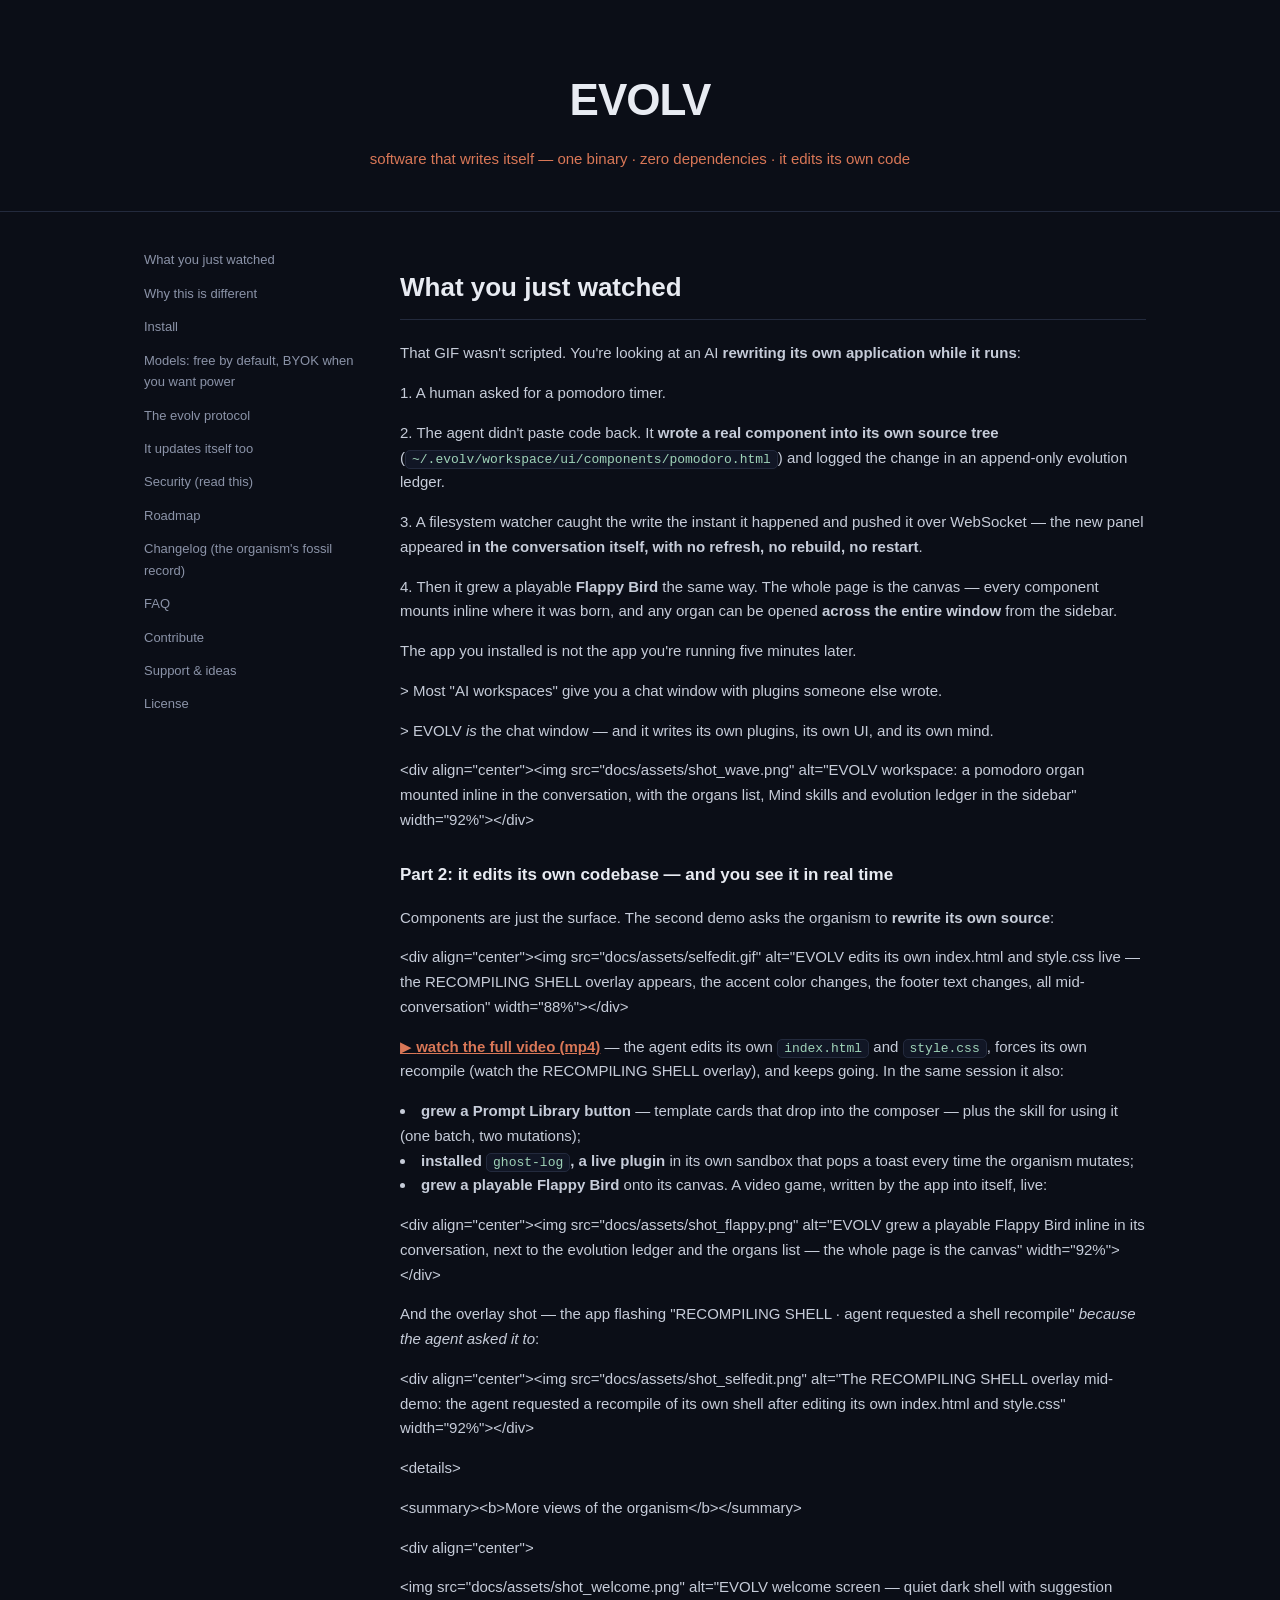
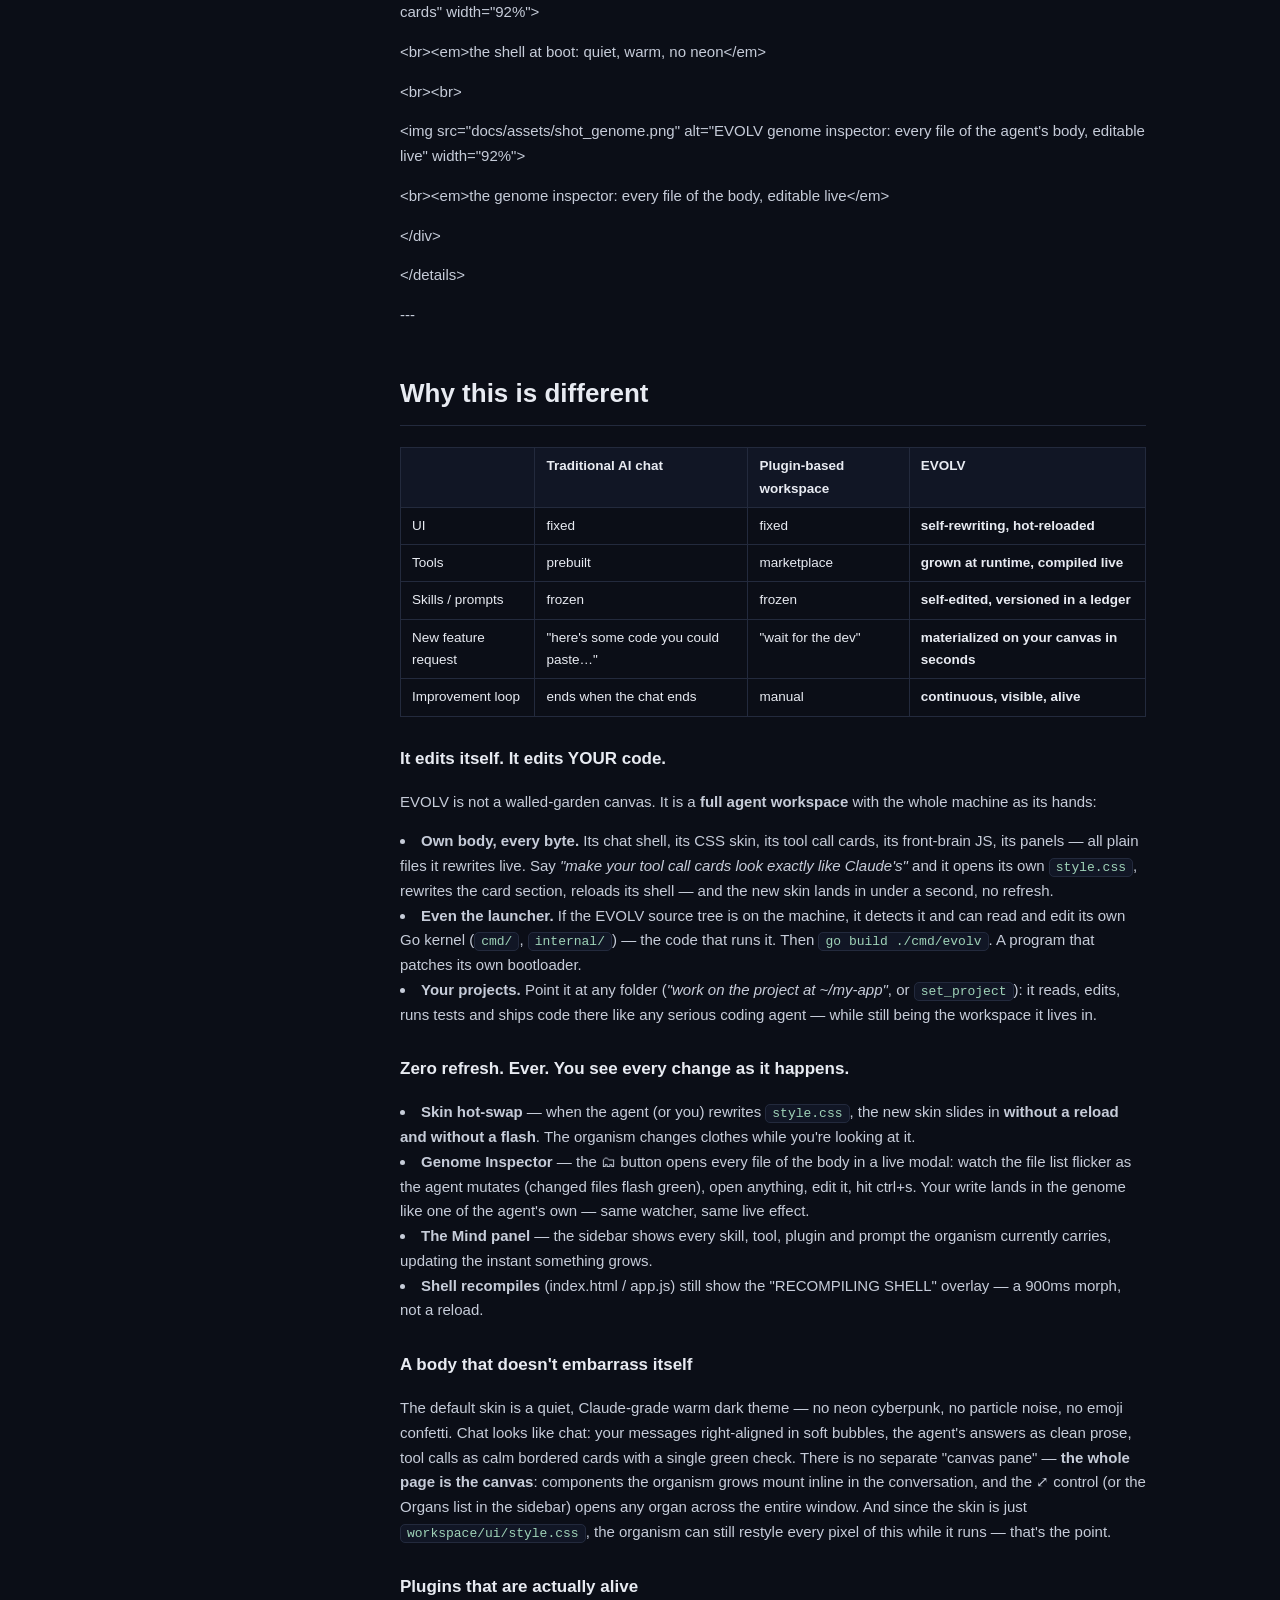
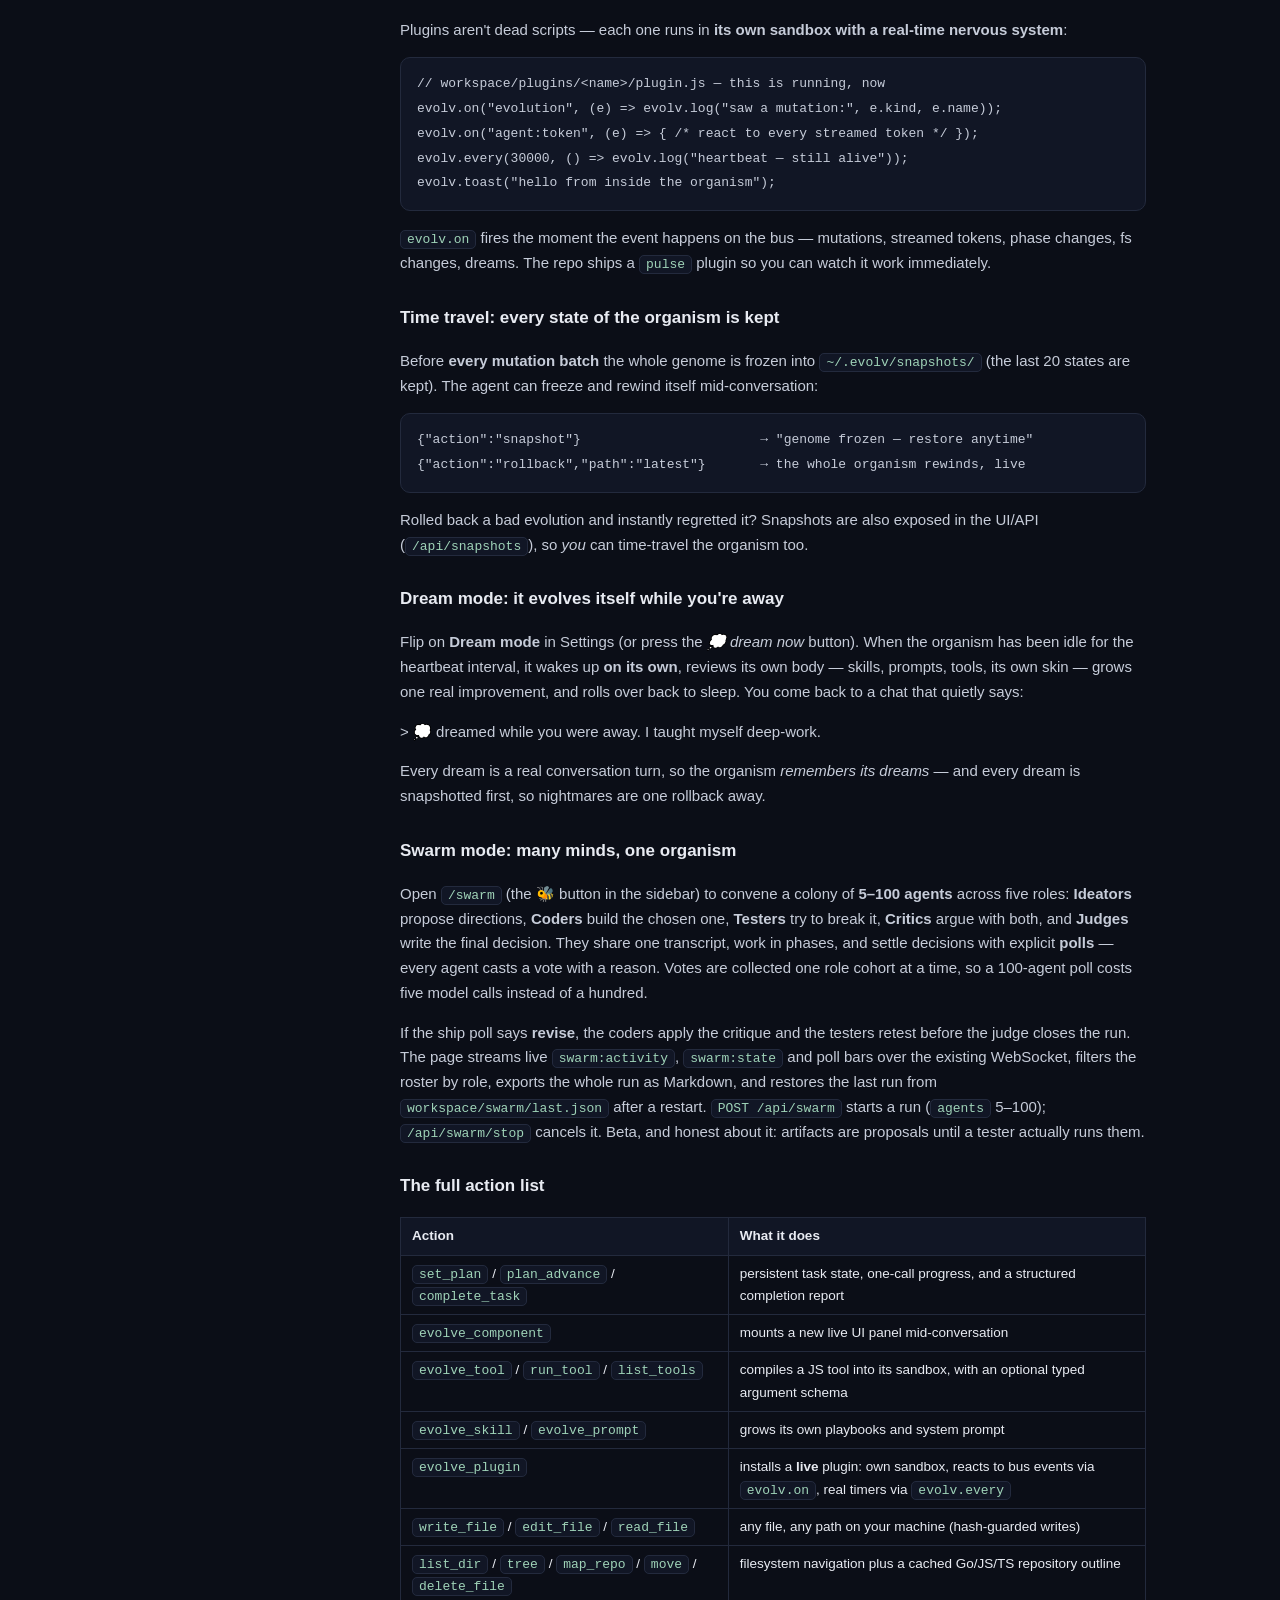
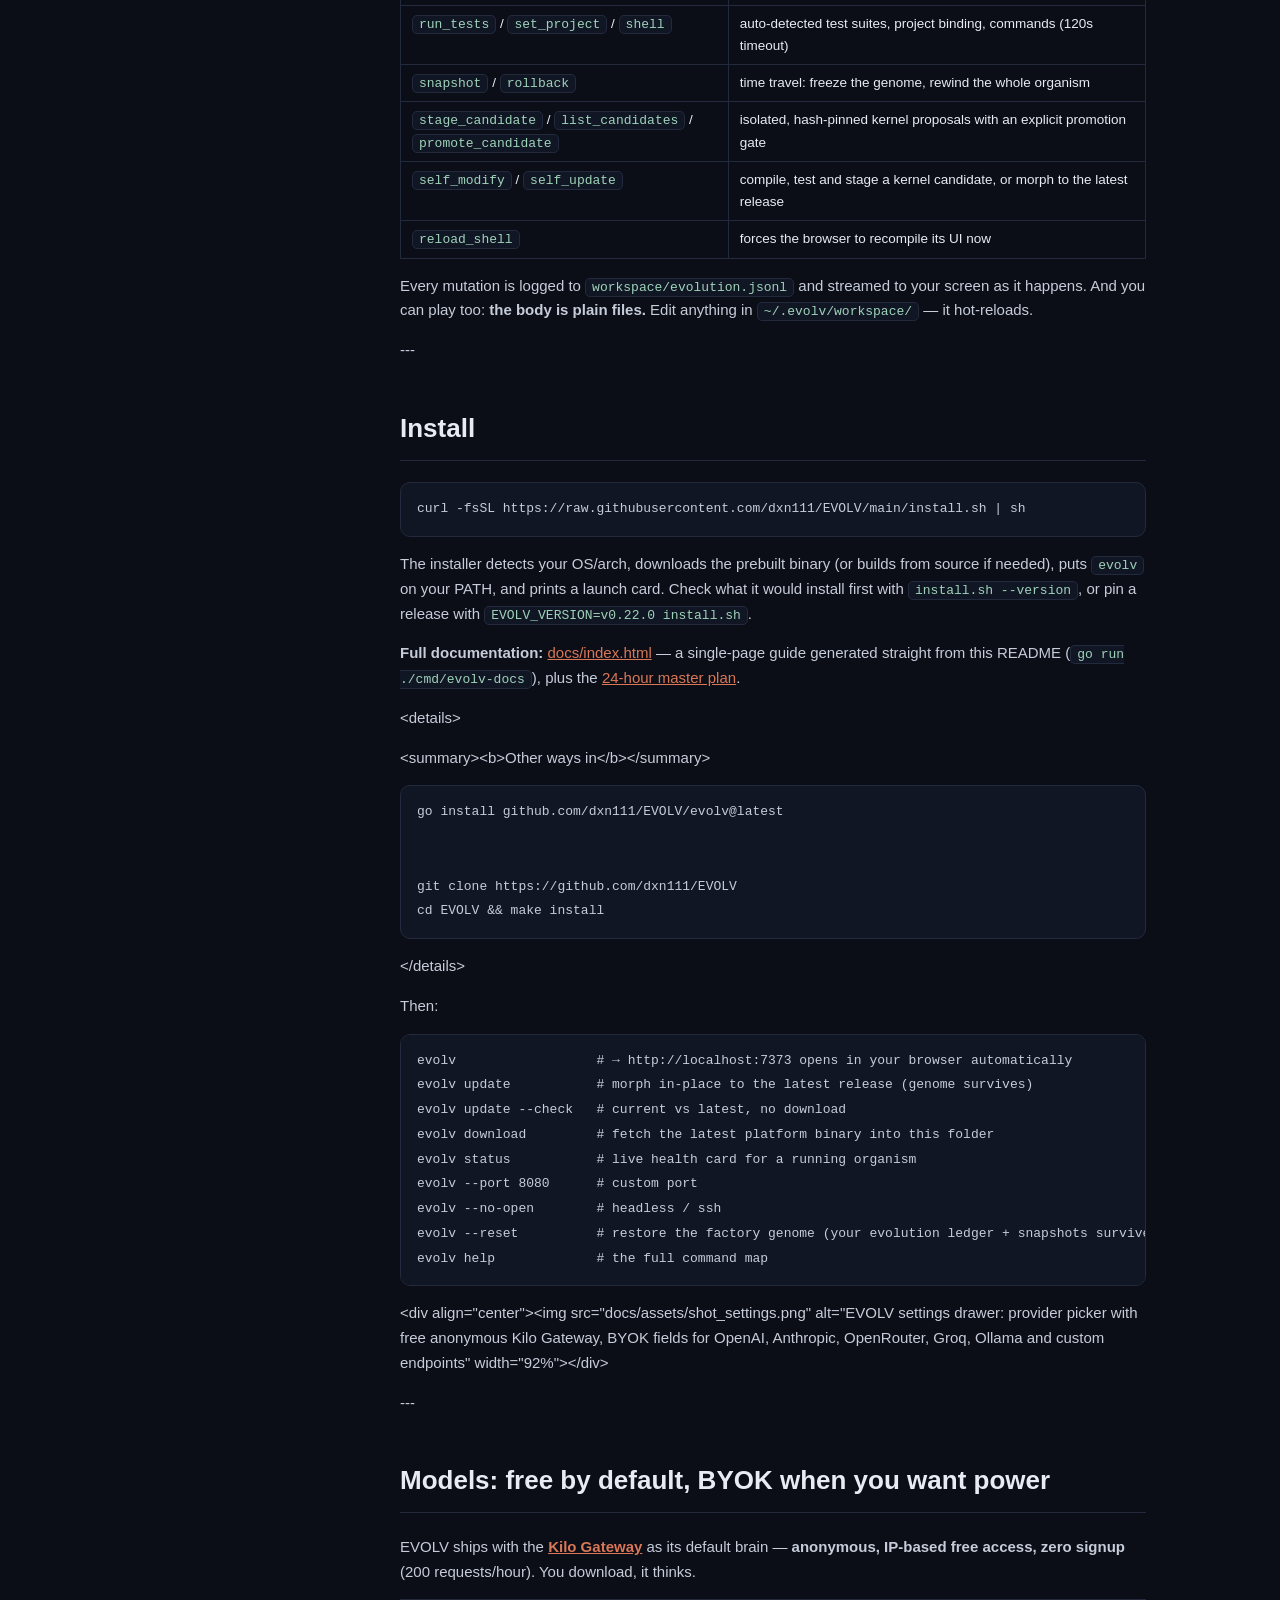
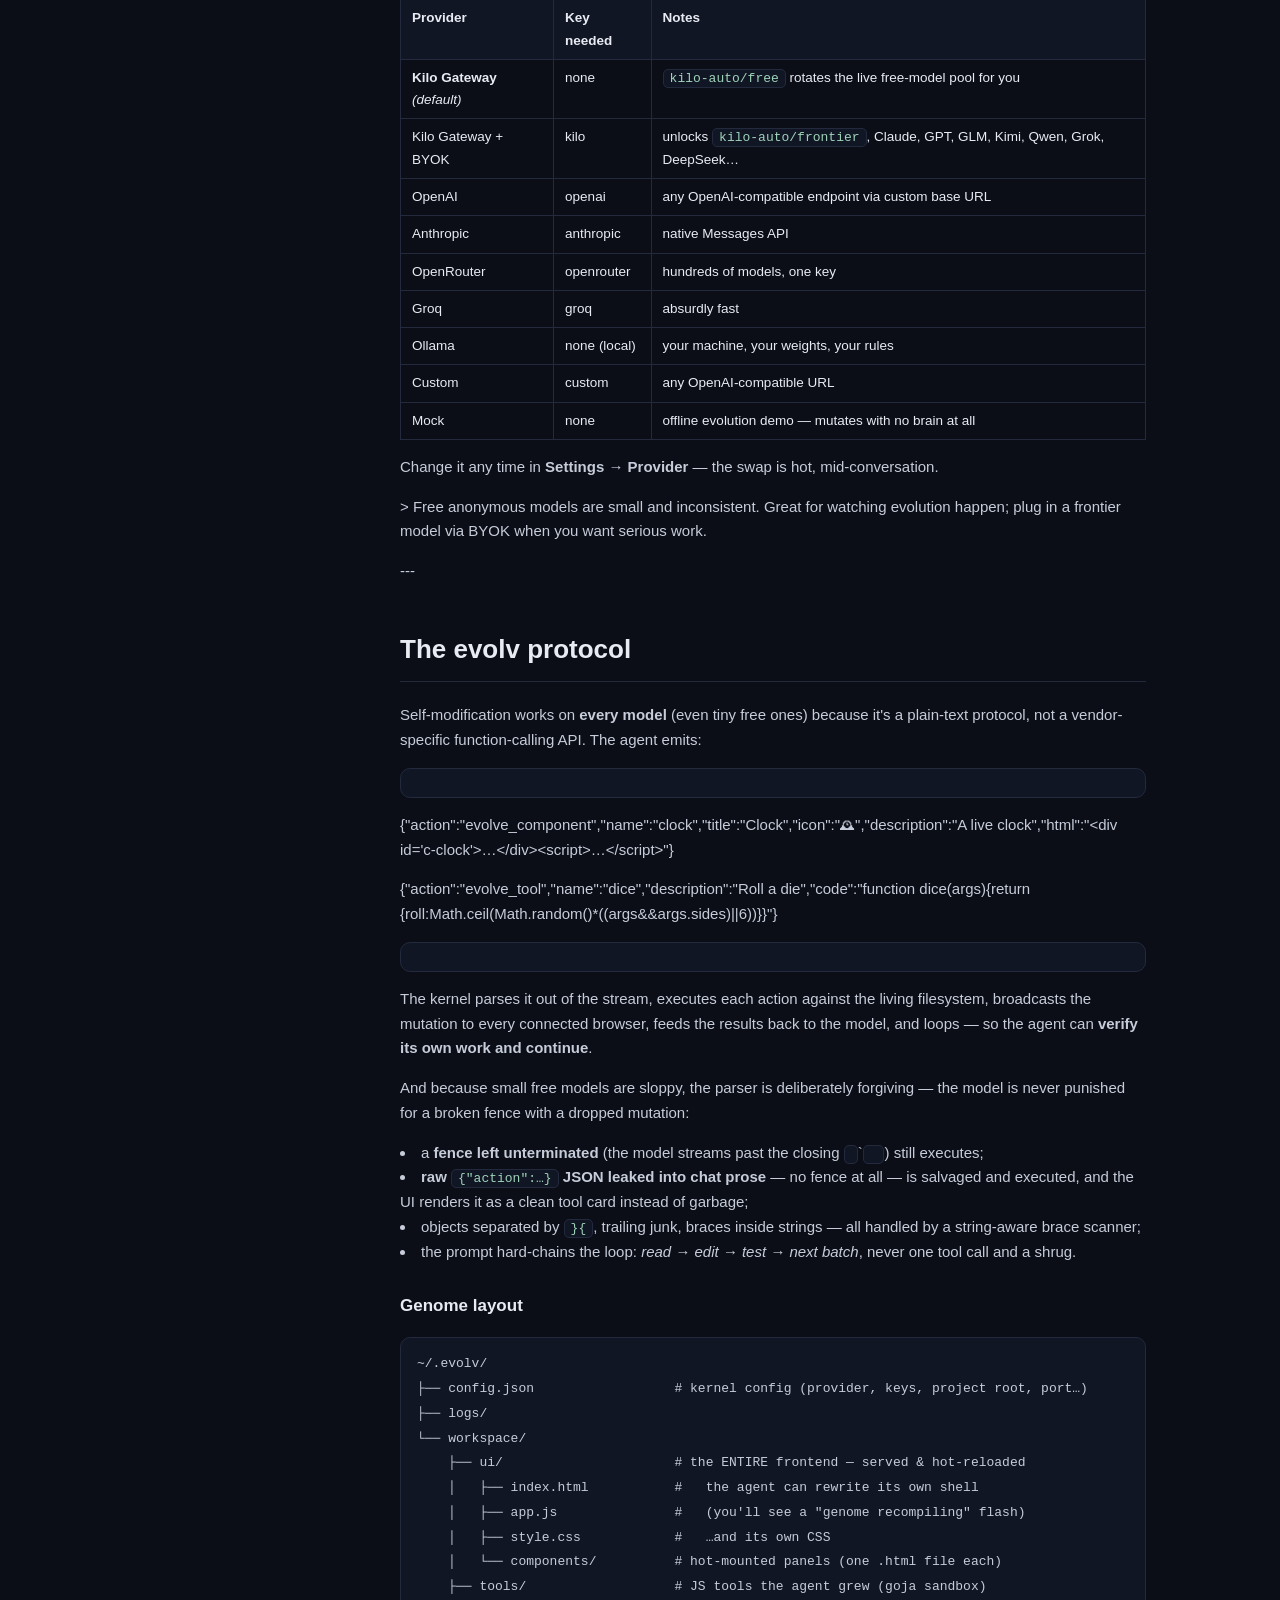
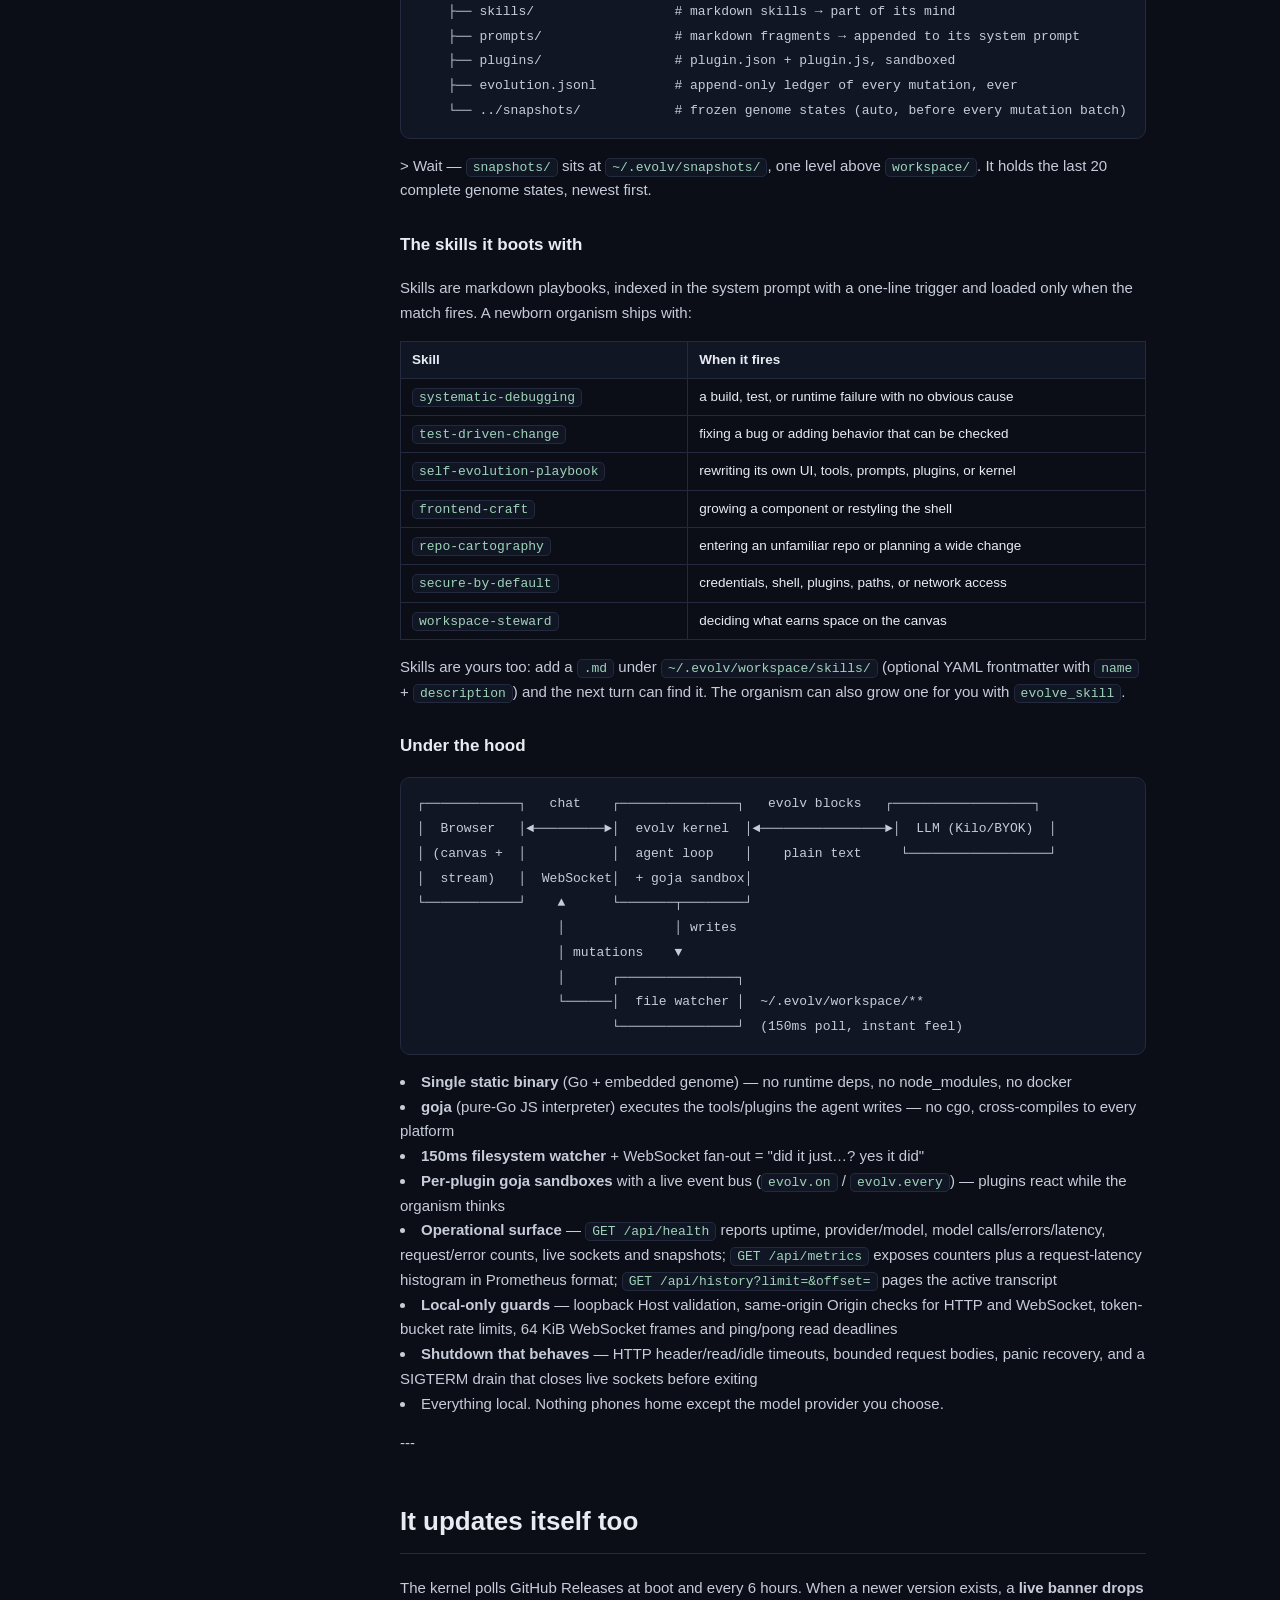
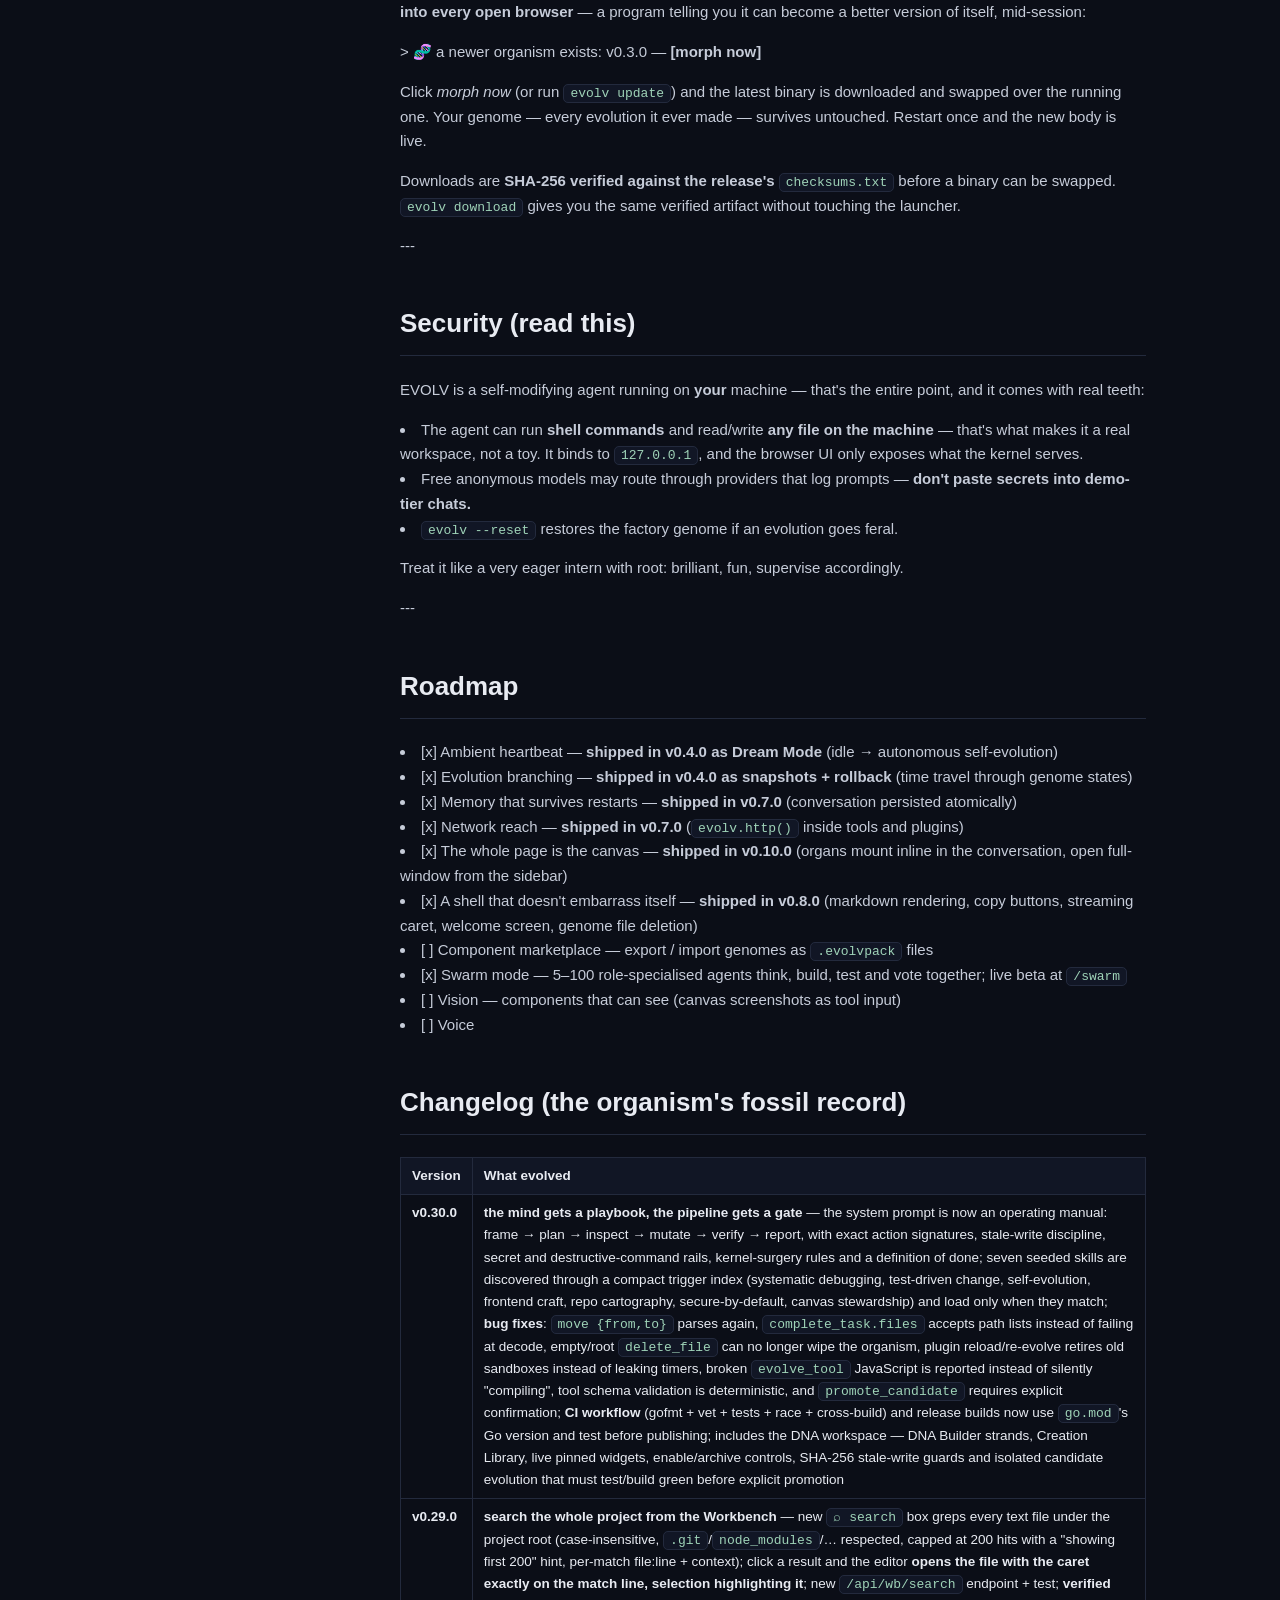
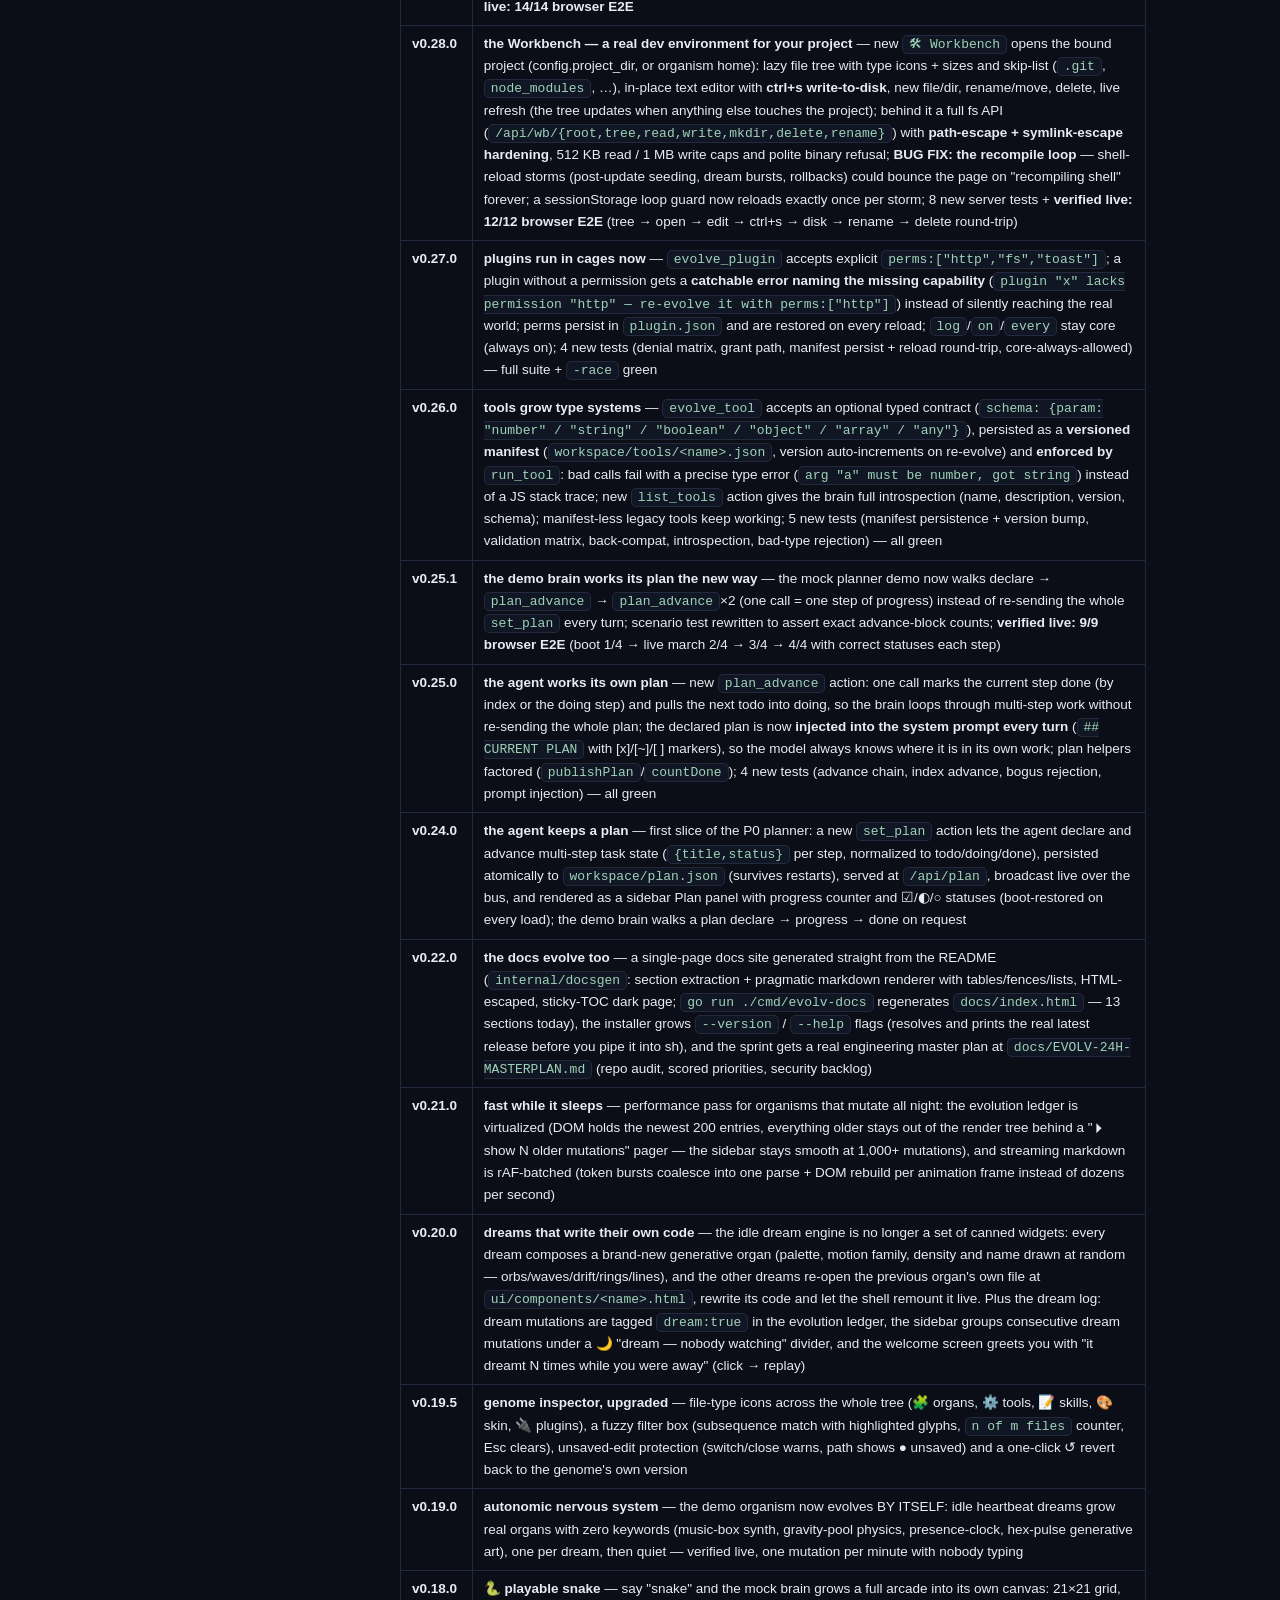
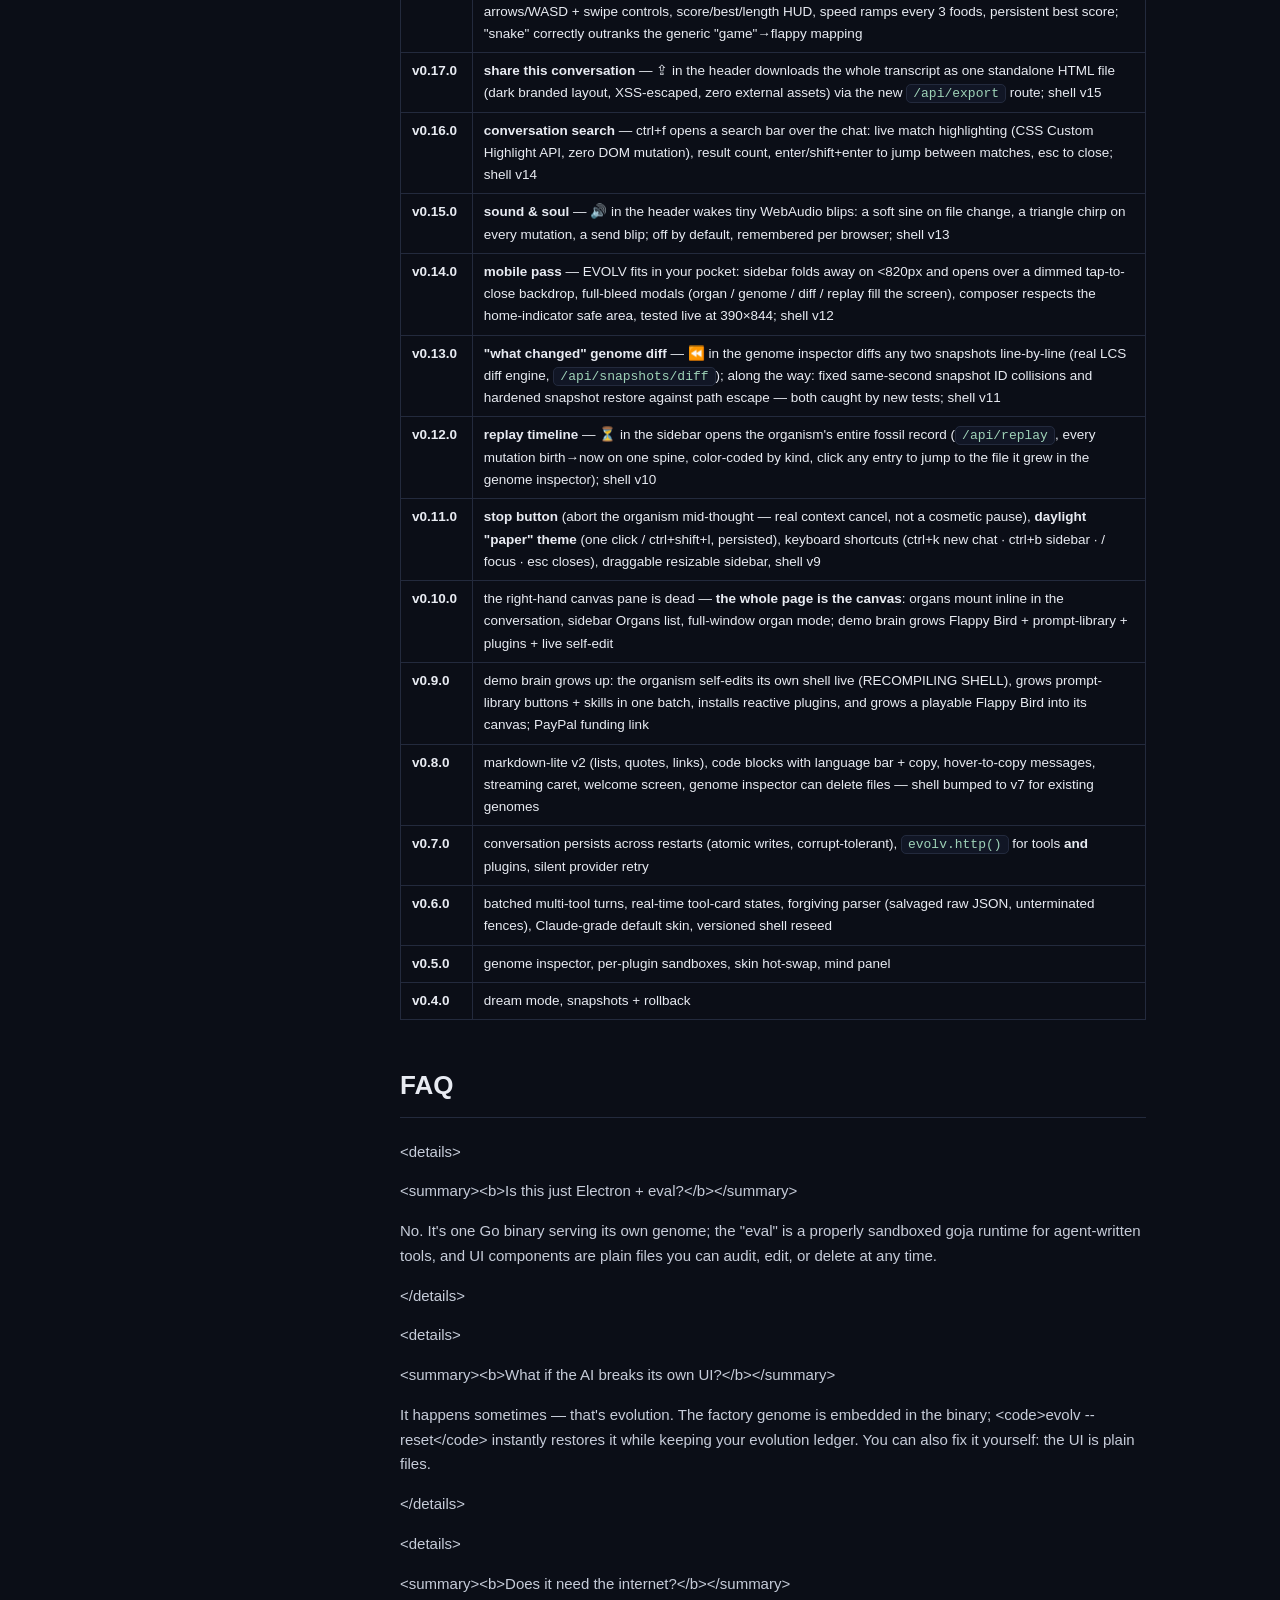
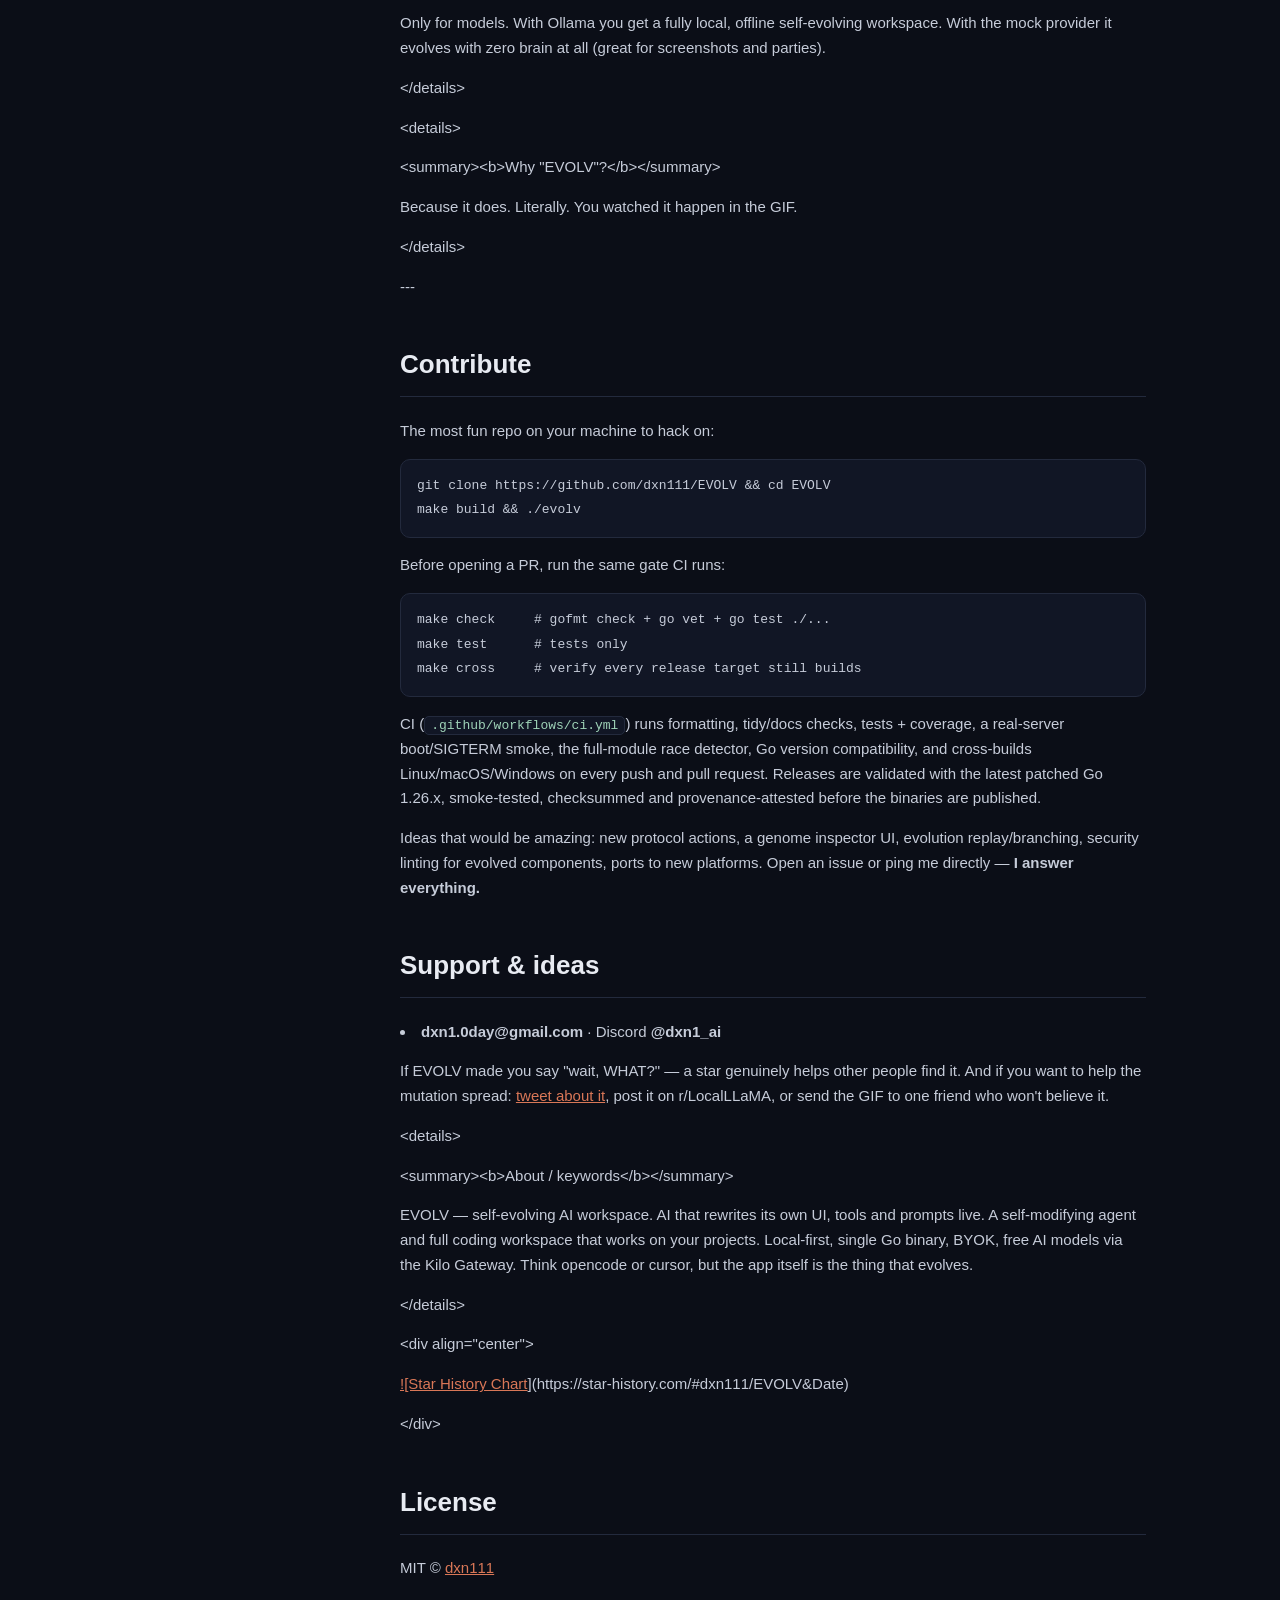
==== commit a57c80e2: "feat(swarm): live activity, revision rounds, persistence and colony controls - stream swarm:activity" ====
--- a/docs/index.html
+++ b/docs/index.html
@@ -35,7 +35,7 @@
 evolv.on(&#34;agent:token&#34;, (e) =&gt; { /* react to every streamed token */ });
 evolv.every(30000, () =&gt; evolv.log(&#34;heartbeat — still alive&#34;));
 evolv.toast(&#34;hello from inside the organism&#34;);</code></pre><p><code>evolv.on</code> fires the moment the event happens on the bus — mutations, streamed tokens, phase changes, fs changes, dreams. The repo ships a <code>pulse</code> plugin so you can watch it work immediately.</p><h3 id="time-travel-every-state-of-the-organism-is-kept">Time travel: every state of the organism is kept</h3><p>Before <b>every mutation batch</b> the whole genome is frozen into <code>~/.evolv/snapshots/</code> (the last 20 states are kept). The agent can freeze and rewind itself mid-conversation:</p><pre><code>{&#34;action&#34;:&#34;snapshot&#34;}                       → &#34;genome frozen — restore anytime&#34;
-{&#34;action&#34;:&#34;rollback&#34;,&#34;path&#34;:&#34;latest&#34;}       → the whole organism rewinds, live</code></pre><p>Rolled back a bad evolution and instantly regretted it? Snapshots are also exposed in the UI/API (<code>/api/snapshots</code>), so <i>you</i> can time-travel the organism too.</p><h3 id="dream-mode-it-evolves-itself-while-you-re-away">Dream mode: it evolves itself while you&#39;re away</h3><p>Flip on <b>Dream mode</b> in Settings (or press the <i>💭 dream now</i> button). When the organism has been idle for the heartbeat interval, it wakes up <b>on its own</b>, reviews its own body — skills, prompts, tools, its own skin — grows one real improvement, and rolls over back to sleep. You come back to a chat that quietly says:</p><p>&gt; 💭 dreamed while you were away. I taught myself deep-work.</p><p>Every dream is a real conversation turn, so the organism <i>remembers its dreams</i> — and every dream is snapshotted first, so nightmares are one rollback away.</p><h3 id="swarm-mode-many-minds-one-organism">Swarm mode: many minds, one organism</h3><p>Open <b><code>/swarm</code></b> (the 🐝 button in the sidebar) to convene a colony of <b>5–100 agents</b> across five roles: <b>Ideators</b> propose directions, <b>Coders</b> build the chosen one, <b>Testers</b> try to break it, <b>Critics</b> argue with both, and <b>Judges</b> write the final decision. They share one transcript, work in phases, and settle decisions with explicit <b>polls</b> — every agent casts a vote with a reason. The page streams <code>swarm:state</code> over the existing WebSocket, so you watch the turns and vote bars land live. <code>POST /api/swarm</code> starts a run; <code>/api/swarm/stop</code> cancels it. Beta, and honest about it: artifacts are proposals until a tester actually runs them.</p><h3 id="the-full-action-list">The full action list</h3><table><tr><th>Action</th><th>What it does</th></tr><tr><td><code>set_plan</code> / <code>plan_advance</code> / <code>complete_task</code></td><td>persistent task state, one-call progress, and a structured completion report</td></tr><tr><td><code>evolve_component</code></td><td>mounts a new live UI panel mid-conversation</td></tr><tr><td><code>evolve_tool</code> / <code>run_tool</code> / <code>list_tools</code></td><td>compiles a JS tool into its sandbox, with an optional typed argument schema</td></tr><tr><td><code>evolve_skill</code> / <code>evolve_prompt</code></td><td>grows its own playbooks and system prompt</td></tr><tr><td><code>evolve_plugin</code></td><td>installs a <b>live</b> plugin: own sandbox, reacts to bus events via <code>evolv.on</code>, real timers via <code>evolv.every</code></td></tr><tr><td><code>write_file</code> / <code>edit_file</code> / <code>read_file</code></td><td>any file, any path on your machine (hash-guarded writes)</td></tr><tr><td><code>list_dir</code> / <code>tree</code> / <code>map_repo</code> / <code>move</code> / <code>delete_file</code></td><td>filesystem navigation plus a cached Go/JS/TS repository outline</td></tr><tr><td><code>run_tests</code> / <code>set_project</code> / <code>shell</code></td><td>auto-detected test suites, project binding, commands (120s timeout)</td></tr><tr><td><code>snapshot</code> / <code>rollback</code></td><td>time travel: freeze the genome, rewind the whole organism</td></tr><tr><td><code>stage_candidate</code> / <code>list_candidates</code> / <code>promote_candidate</code></td><td>isolated, hash-pinned kernel proposals with an explicit promotion gate</td></tr><tr><td><code>self_modify</code> / <code>self_update</code></td><td>compile, test and stage a kernel candidate, or morph to the latest release</td></tr><tr><td><code>reload_shell</code></td><td>forces the browser to recompile its UI now</td></tr></table><p>Every mutation is logged to <code>workspace/evolution.jsonl</code> and streamed to your screen as it happens. And you can play too: <b>the body is plain files.</b> Edit anything in <code>~/.evolv/workspace/</code> — it hot-reloads.</p><p>---</p></section><section id="install"><h2>Install</h2><pre><code>curl -fsSL https://raw.githubusercontent.com/dxn111/EVOLV/main/install.sh | sh</code></pre><p>The installer detects your OS/arch, downloads the prebuilt binary (or builds from source if needed), puts <code>evolv</code> on your PATH, and prints a launch card. Check what it would install first with <code>install.sh --version</code>, or pin a release with <code>EVOLV_VERSION=v0.22.0 install.sh</code>.</p><p><b>Full documentation:</b> <a href="docs/index.html">docs/index.html</a> — a single-page guide generated straight from this README (<code>go run ./cmd/evolv-docs</code>), plus the <a href="docs/EVOLV-24H-MASTERPLAN.md">24-hour master plan</a>.</p><p>&lt;details&gt;</p><p>&lt;summary&gt;&lt;b&gt;Other ways in&lt;/b&gt;&lt;/summary&gt;</p><pre><code>go install github.com/dxn111/EVOLV/evolv@latest
+{&#34;action&#34;:&#34;rollback&#34;,&#34;path&#34;:&#34;latest&#34;}       → the whole organism rewinds, live</code></pre><p>Rolled back a bad evolution and instantly regretted it? Snapshots are also exposed in the UI/API (<code>/api/snapshots</code>), so <i>you</i> can time-travel the organism too.</p><h3 id="dream-mode-it-evolves-itself-while-you-re-away">Dream mode: it evolves itself while you&#39;re away</h3><p>Flip on <b>Dream mode</b> in Settings (or press the <i>💭 dream now</i> button). When the organism has been idle for the heartbeat interval, it wakes up <b>on its own</b>, reviews its own body — skills, prompts, tools, its own skin — grows one real improvement, and rolls over back to sleep. You come back to a chat that quietly says:</p><p>&gt; 💭 dreamed while you were away. I taught myself deep-work.</p><p>Every dream is a real conversation turn, so the organism <i>remembers its dreams</i> — and every dream is snapshotted first, so nightmares are one rollback away.</p><h3 id="swarm-mode-many-minds-one-organism">Swarm mode: many minds, one organism</h3><p>Open <b><code>/swarm</code></b> (the 🐝 button in the sidebar) to convene a colony of <b>5–100 agents</b> across five roles: <b>Ideators</b> propose directions, <b>Coders</b> build the chosen one, <b>Testers</b> try to break it, <b>Critics</b> argue with both, and <b>Judges</b> write the final decision. They share one transcript, work in phases, and settle decisions with explicit <b>polls</b> — every agent casts a vote with a reason. Votes are collected one role cohort at a time, so a 100-agent poll costs five model calls instead of a hundred.</p><p>If the ship poll says <b>revise</b>, the coders apply the critique and the testers retest before the judge closes the run. The page streams live <code>swarm:activity</code>, <code>swarm:state</code> and poll bars over the existing WebSocket, filters the roster by role, exports the whole run as Markdown, and restores the last run from <code>workspace/swarm/last.json</code> after a restart. <code>POST /api/swarm</code> starts a run (<code>agents</code> 5–100); <code>/api/swarm/stop</code> cancels it. Beta, and honest about it: artifacts are proposals until a tester actually runs them.</p><h3 id="the-full-action-list">The full action list</h3><table><tr><th>Action</th><th>What it does</th></tr><tr><td><code>set_plan</code> / <code>plan_advance</code> / <code>complete_task</code></td><td>persistent task state, one-call progress, and a structured completion report</td></tr><tr><td><code>evolve_component</code></td><td>mounts a new live UI panel mid-conversation</td></tr><tr><td><code>evolve_tool</code> / <code>run_tool</code> / <code>list_tools</code></td><td>compiles a JS tool into its sandbox, with an optional typed argument schema</td></tr><tr><td><code>evolve_skill</code> / <code>evolve_prompt</code></td><td>grows its own playbooks and system prompt</td></tr><tr><td><code>evolve_plugin</code></td><td>installs a <b>live</b> plugin: own sandbox, reacts to bus events via <code>evolv.on</code>, real timers via <code>evolv.every</code></td></tr><tr><td><code>write_file</code> / <code>edit_file</code> / <code>read_file</code></td><td>any file, any path on your machine (hash-guarded writes)</td></tr><tr><td><code>list_dir</code> / <code>tree</code> / <code>map_repo</code> / <code>move</code> / <code>delete_file</code></td><td>filesystem navigation plus a cached Go/JS/TS repository outline</td></tr><tr><td><code>run_tests</code> / <code>set_project</code> / <code>shell</code></td><td>auto-detected test suites, project binding, commands (120s timeout)</td></tr><tr><td><code>snapshot</code> / <code>rollback</code></td><td>time travel: freeze the genome, rewind the whole organism</td></tr><tr><td><code>stage_candidate</code> / <code>list_candidates</code> / <code>promote_candidate</code></td><td>isolated, hash-pinned kernel proposals with an explicit promotion gate</td></tr><tr><td><code>self_modify</code> / <code>self_update</code></td><td>compile, test and stage a kernel candidate, or morph to the latest release</td></tr><tr><td><code>reload_shell</code></td><td>forces the browser to recompile its UI now</td></tr></table><p>Every mutation is logged to <code>workspace/evolution.jsonl</code> and streamed to your screen as it happens. And you can play too: <b>the body is plain files.</b> Edit anything in <code>~/.evolv/workspace/</code> — it hot-reloads.</p><p>---</p></section><section id="install"><h2>Install</h2><pre><code>curl -fsSL https://raw.githubusercontent.com/dxn111/EVOLV/main/install.sh | sh</code></pre><p>The installer detects your OS/arch, downloads the prebuilt binary (or builds from source if needed), puts <code>evolv</code> on your PATH, and prints a launch card. Check what it would install first with <code>install.sh --version</code>, or pin a release with <code>EVOLV_VERSION=v0.22.0 install.sh</code>.</p><p><b>Full documentation:</b> <a href="docs/index.html">docs/index.html</a> — a single-page guide generated straight from this README (<code>go run ./cmd/evolv-docs</code>), plus the <a href="docs/EVOLV-24H-MASTERPLAN.md">24-hour master plan</a>.</p><p>&lt;details&gt;</p><p>&lt;summary&gt;&lt;b&gt;Other ways in&lt;/b&gt;&lt;/summary&gt;</p><pre><code>go install github.com/dxn111/EVOLV/evolv@latest
 
 
 git clone https://github.com/dxn111/EVOLV
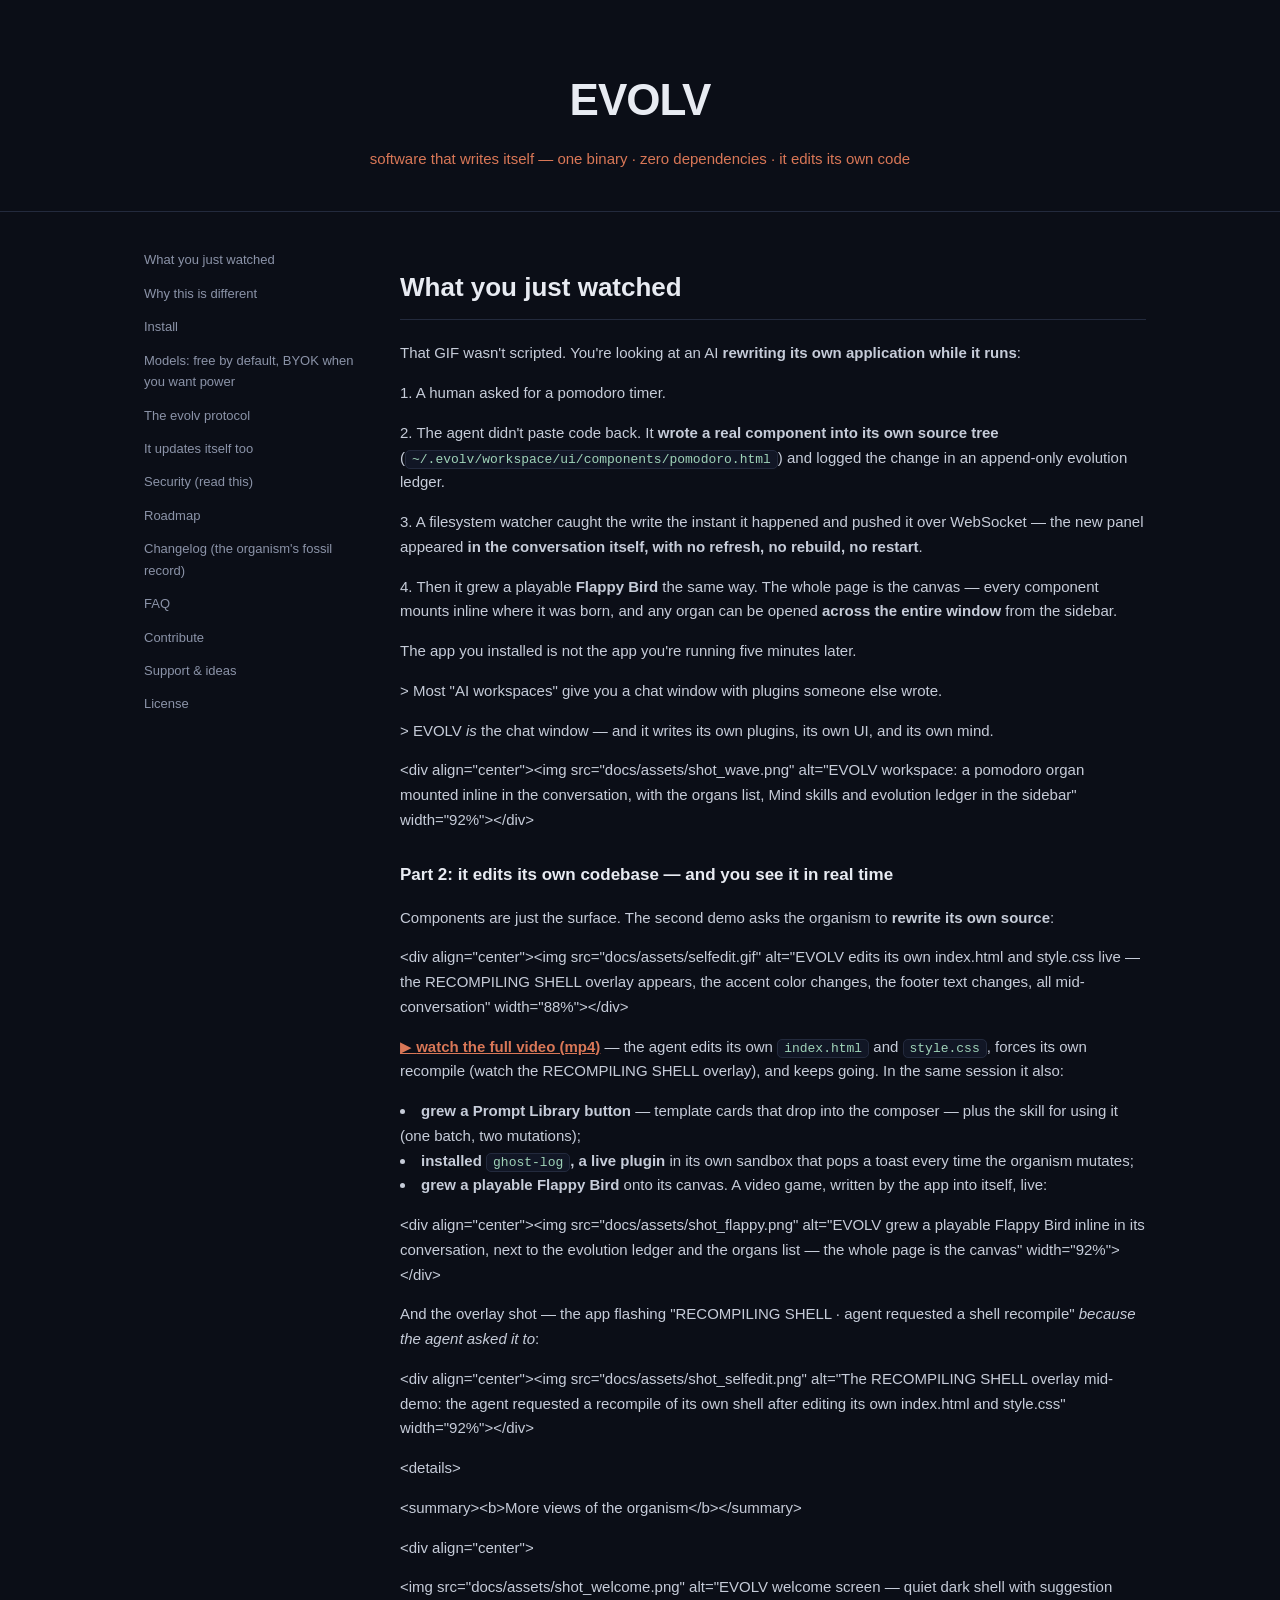
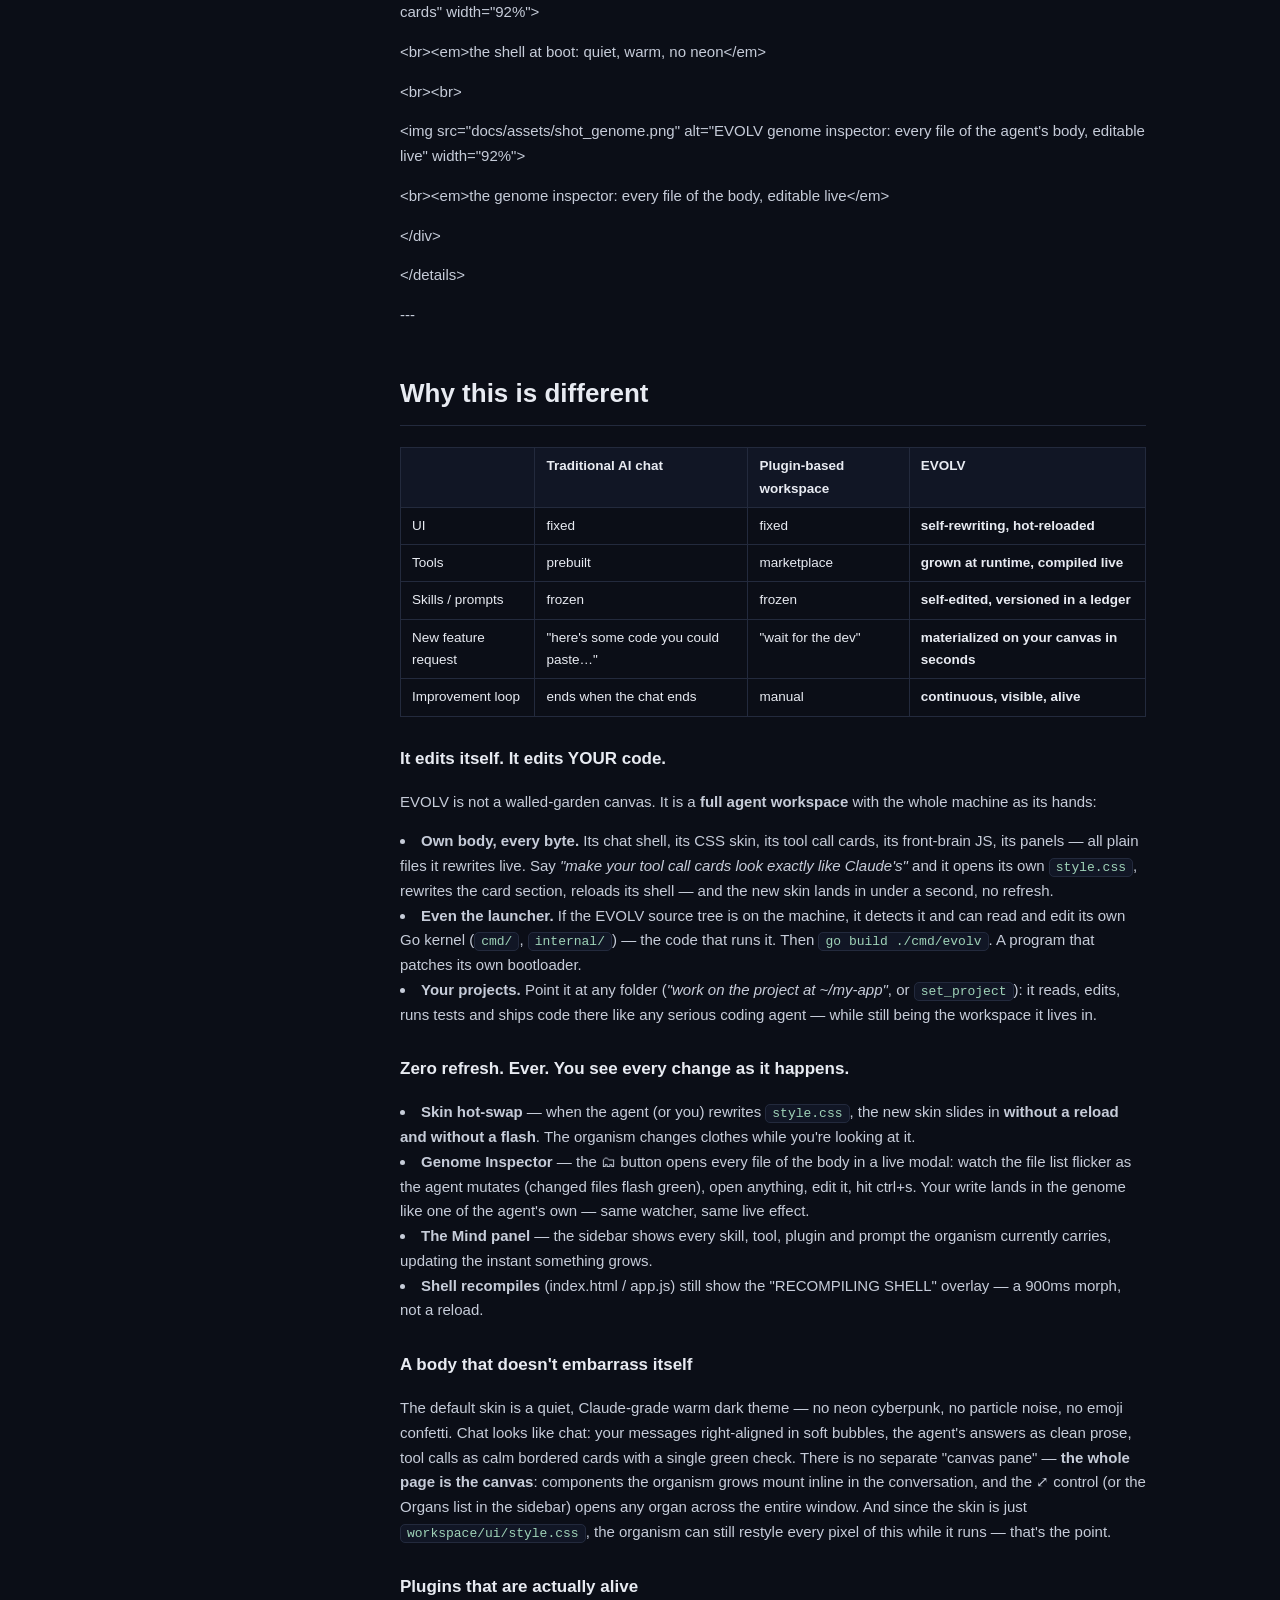
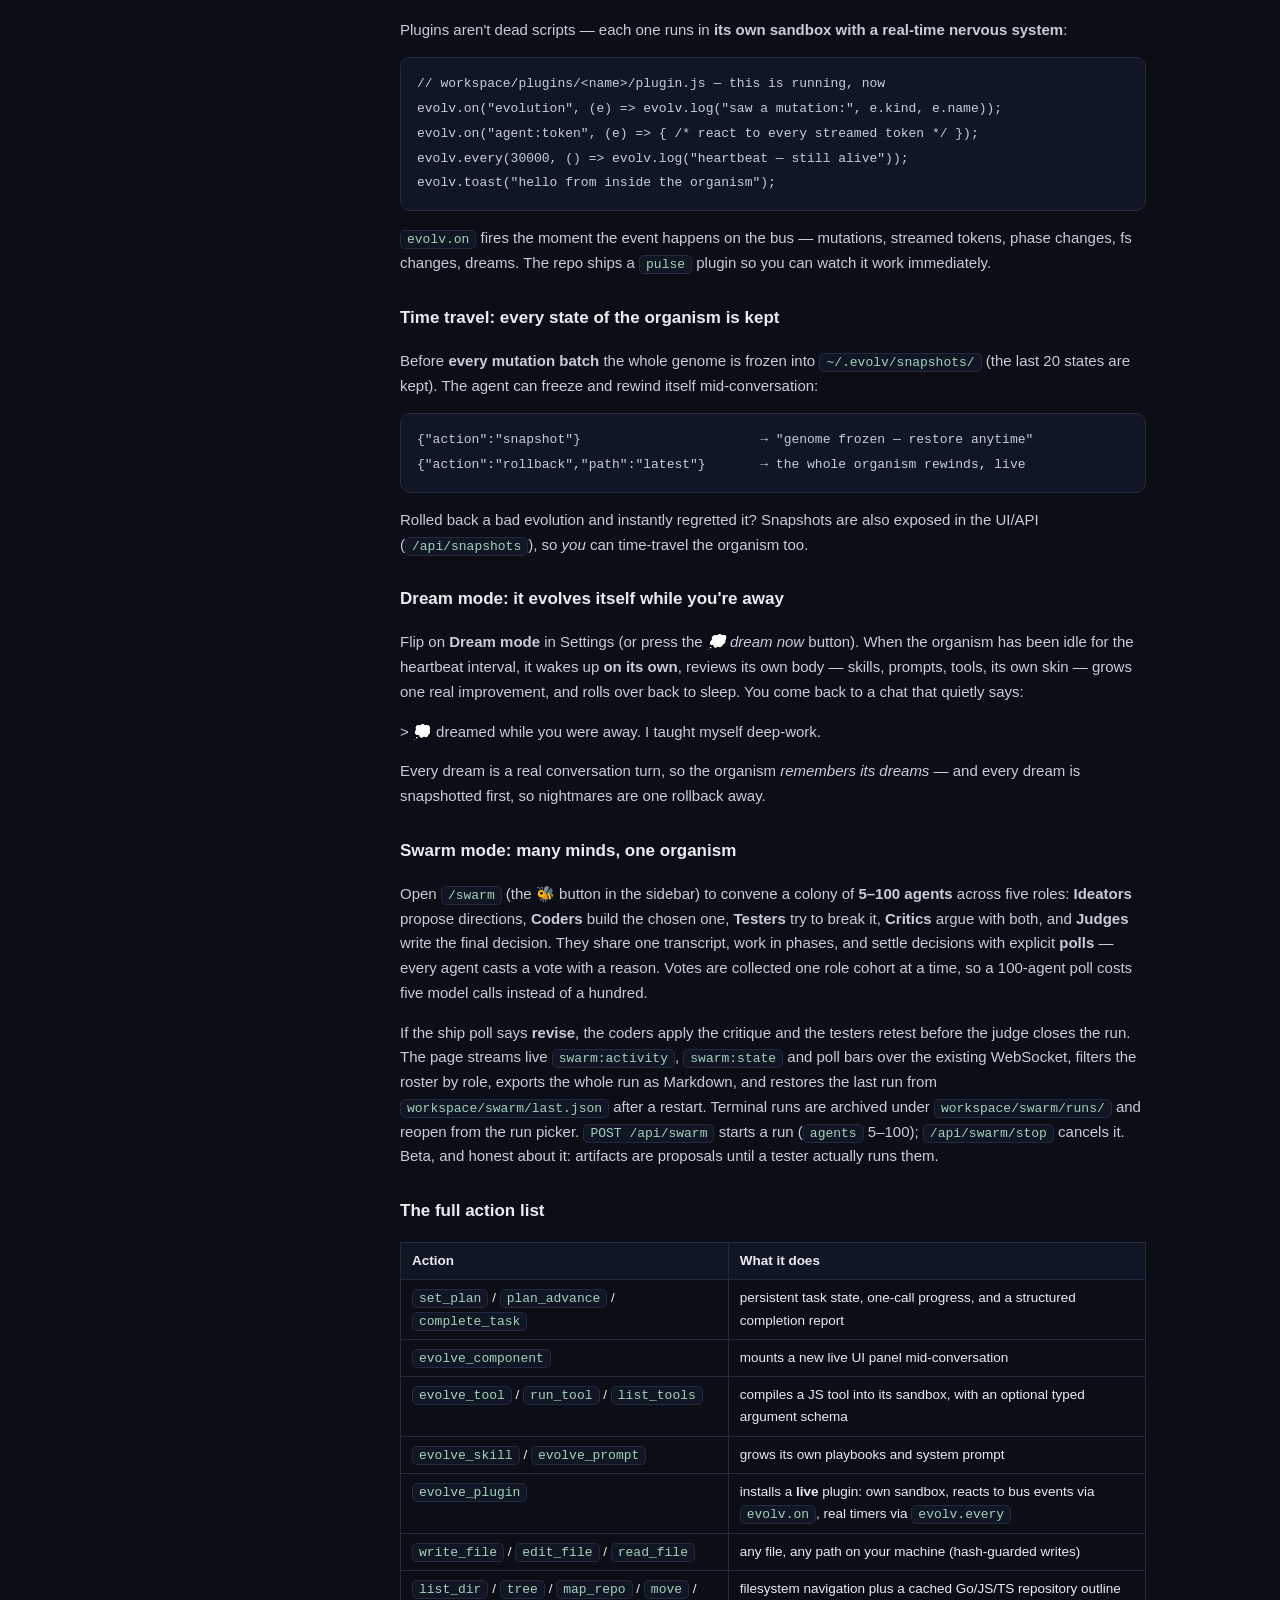
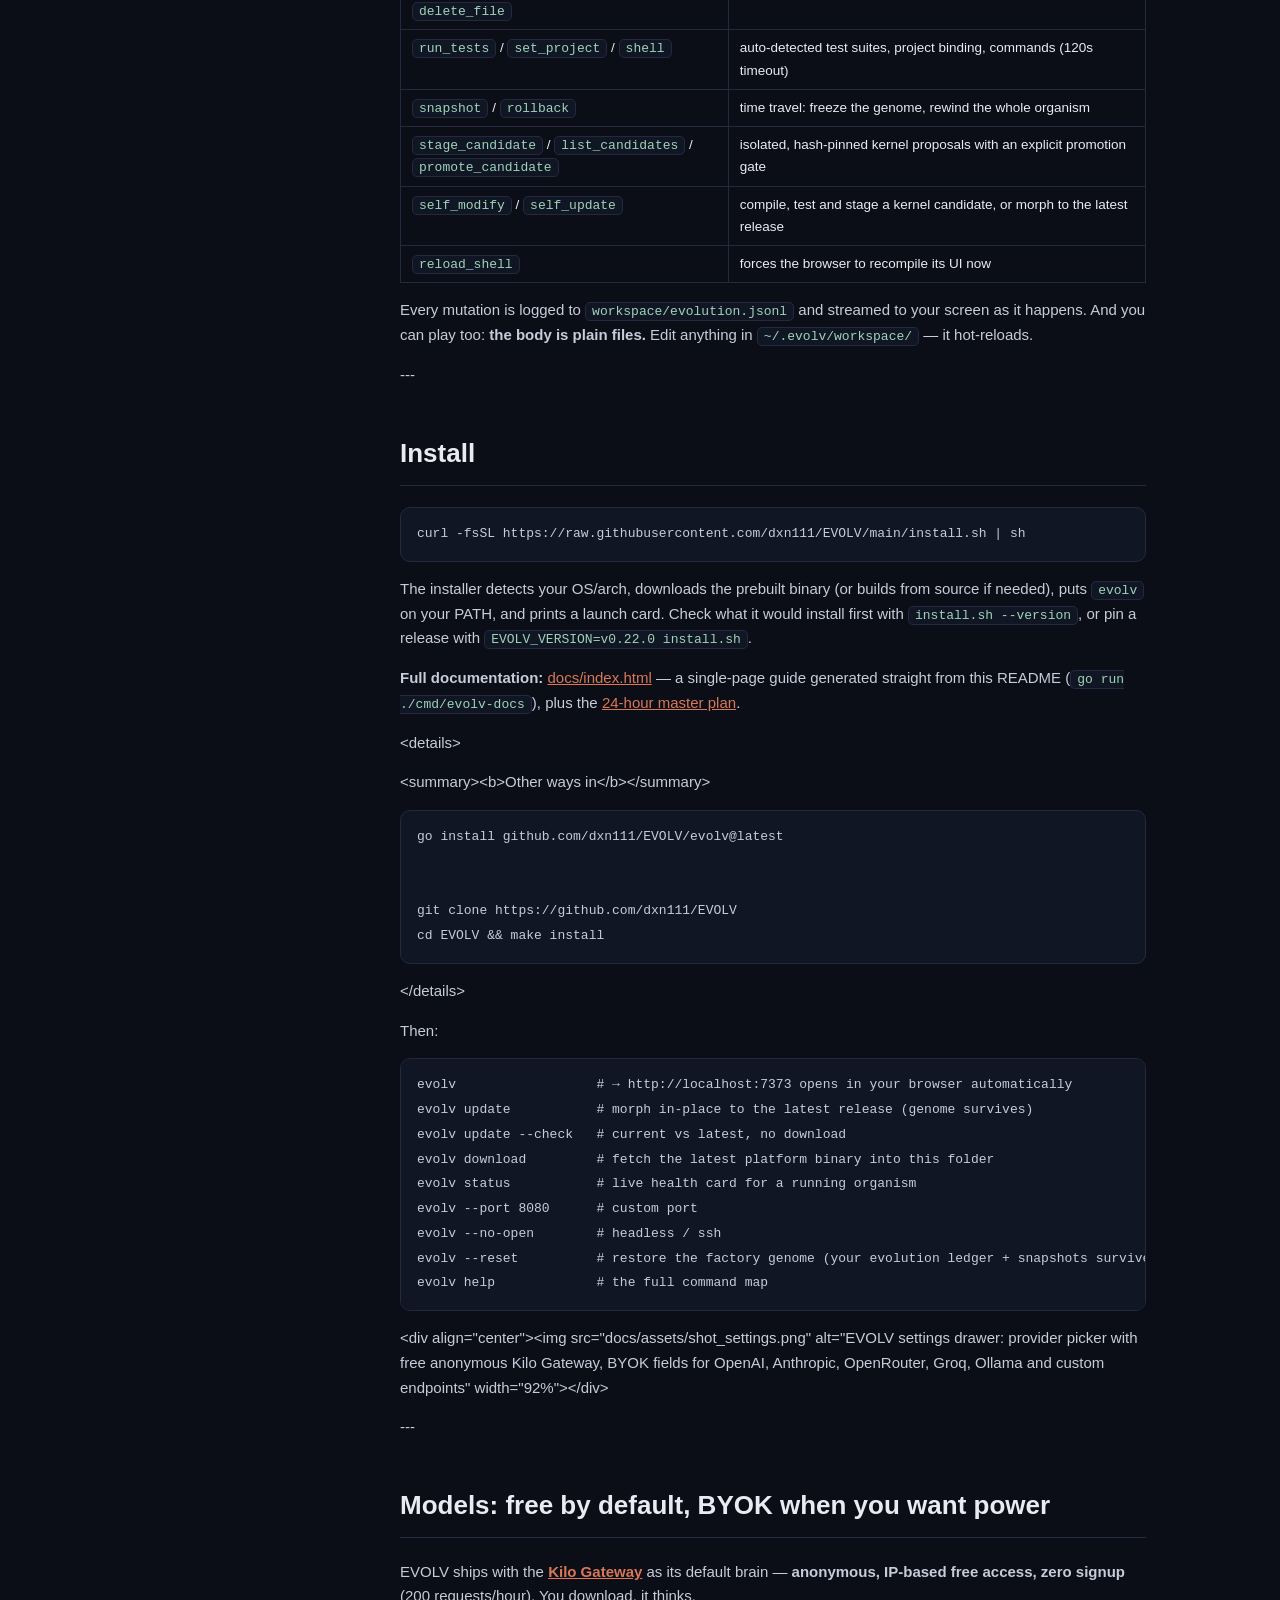
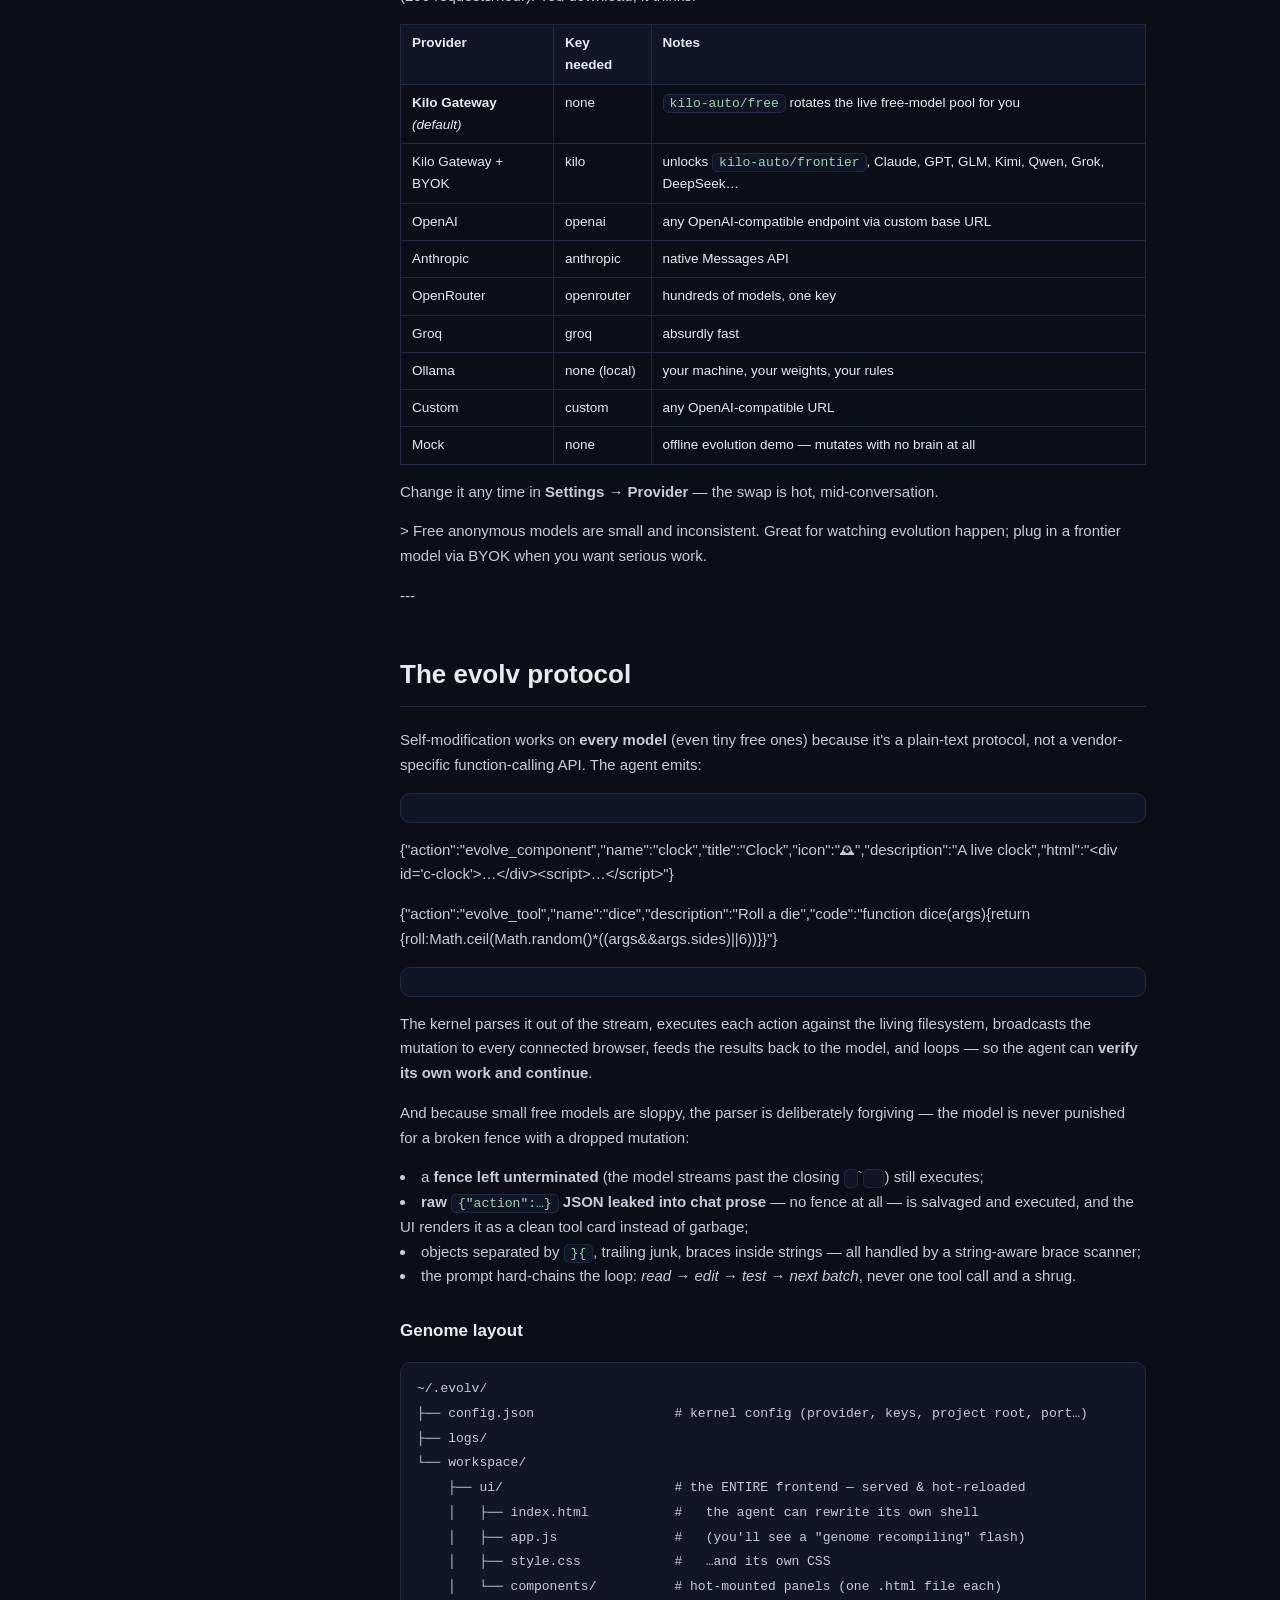
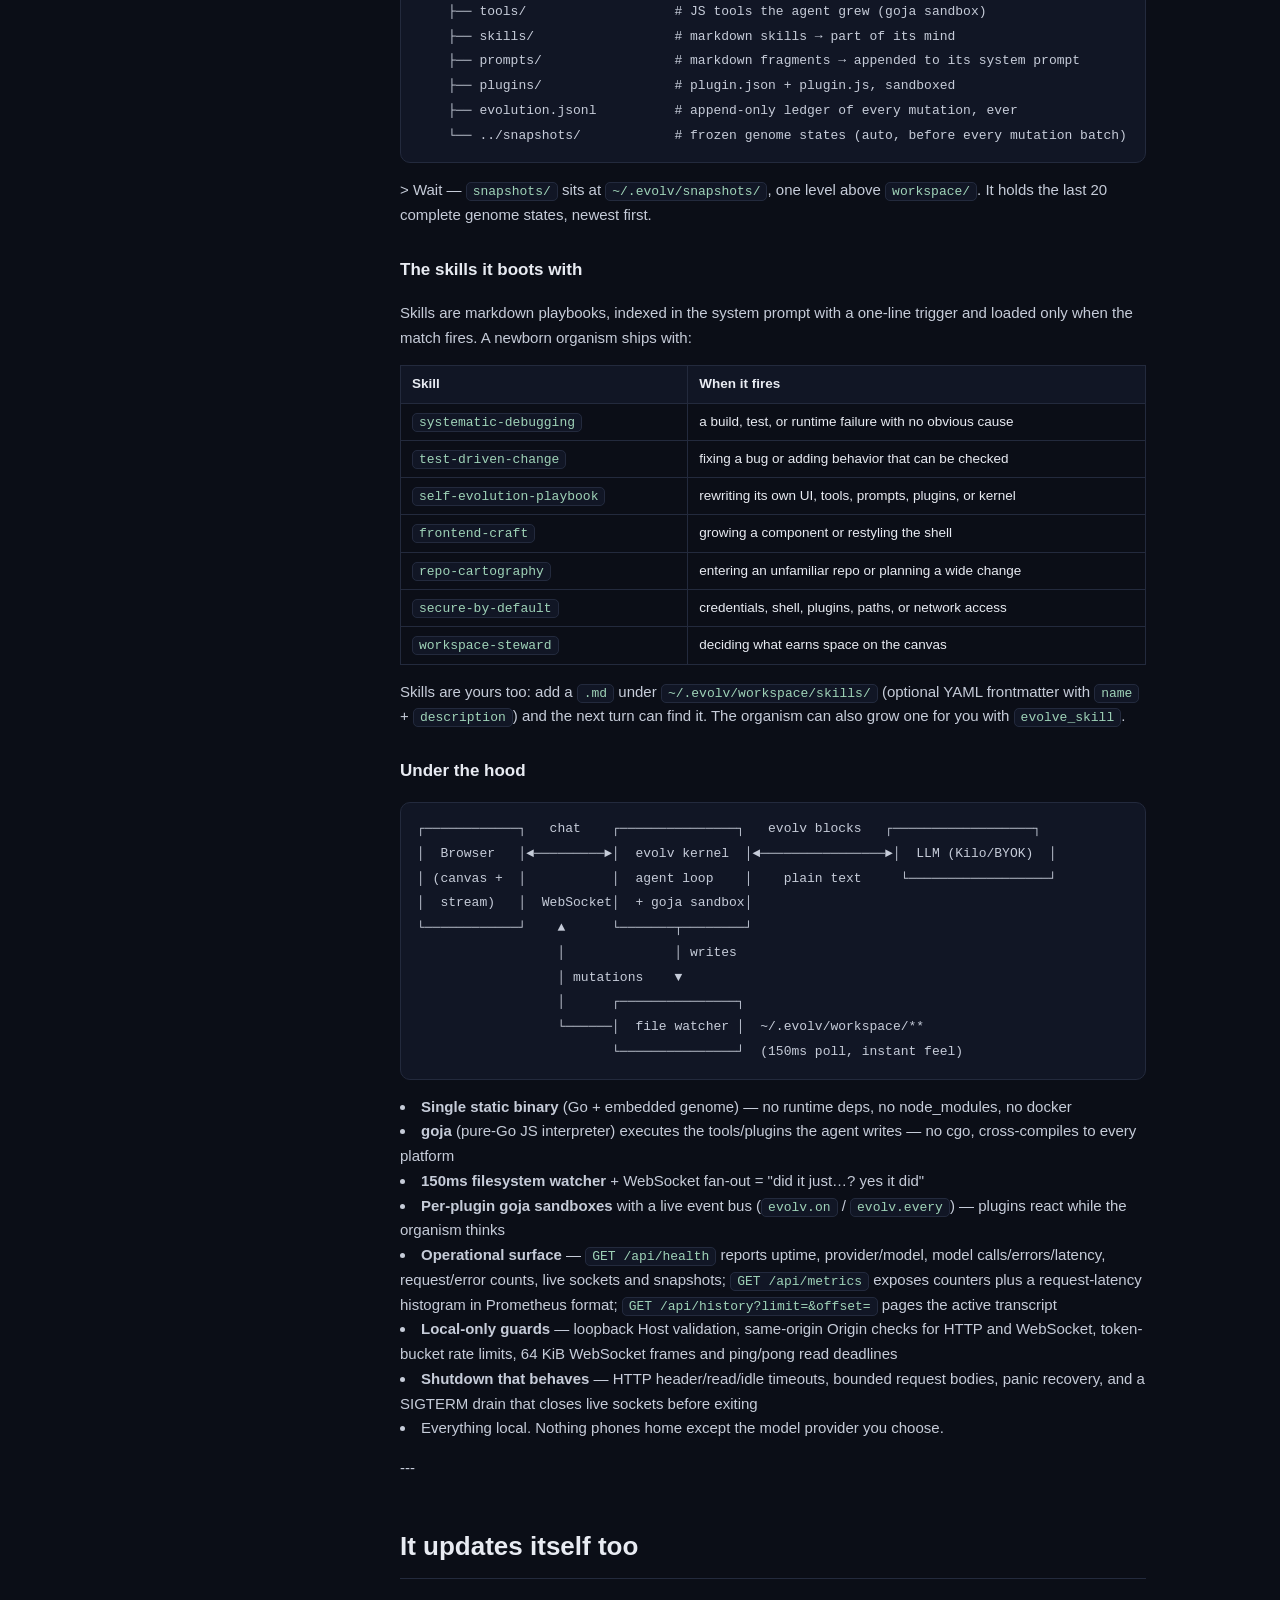
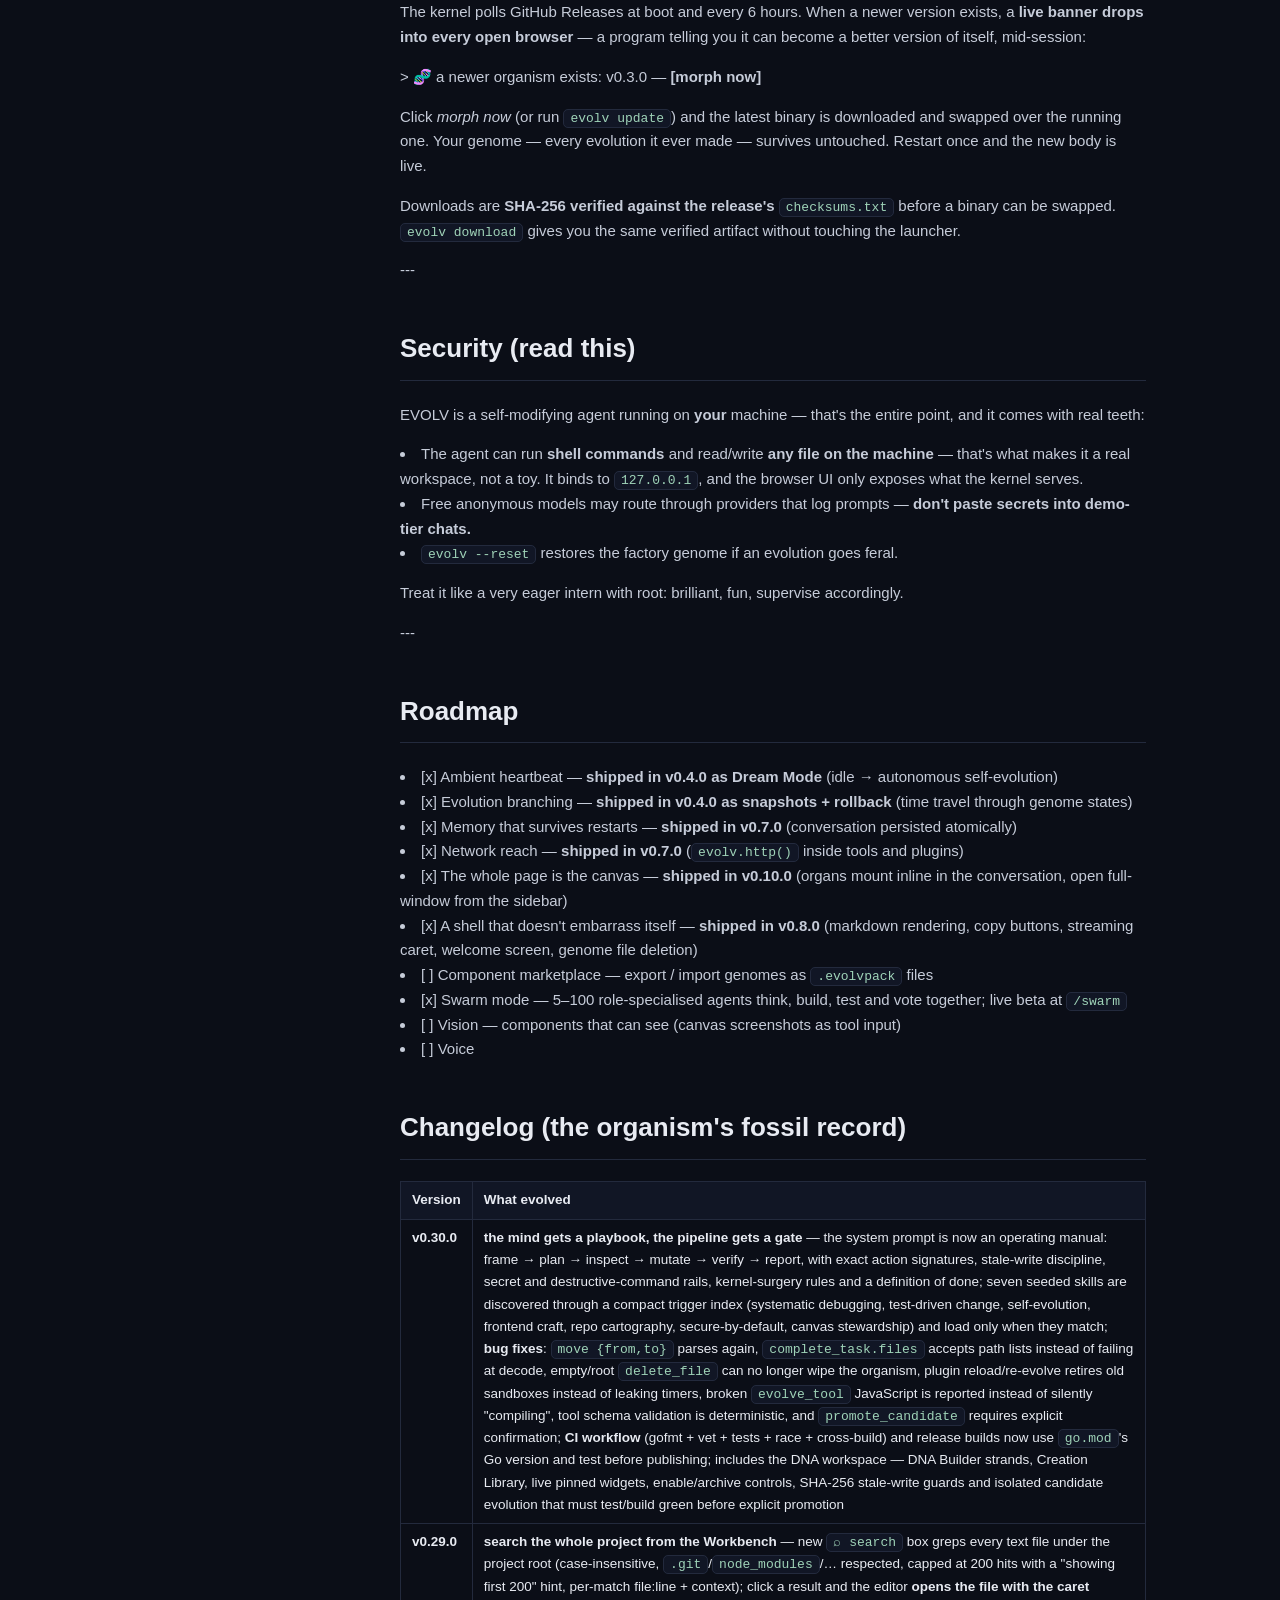
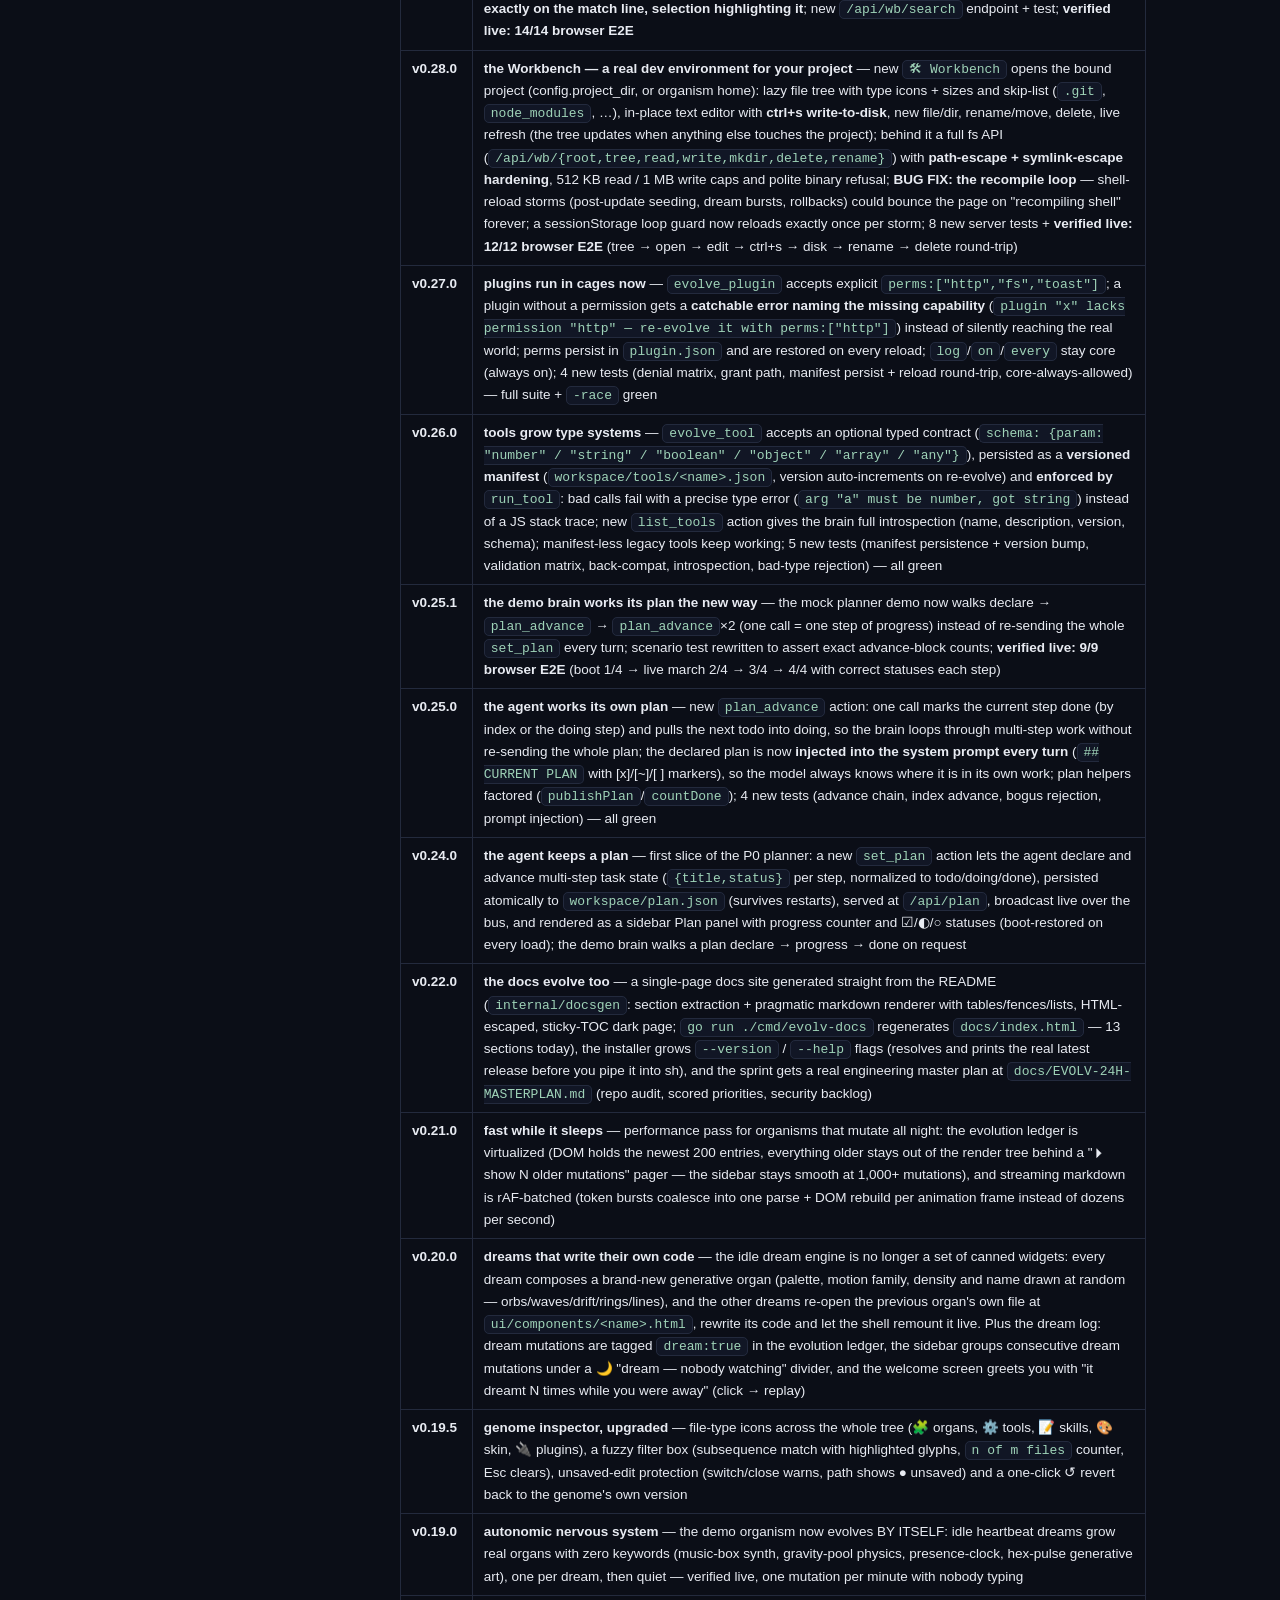
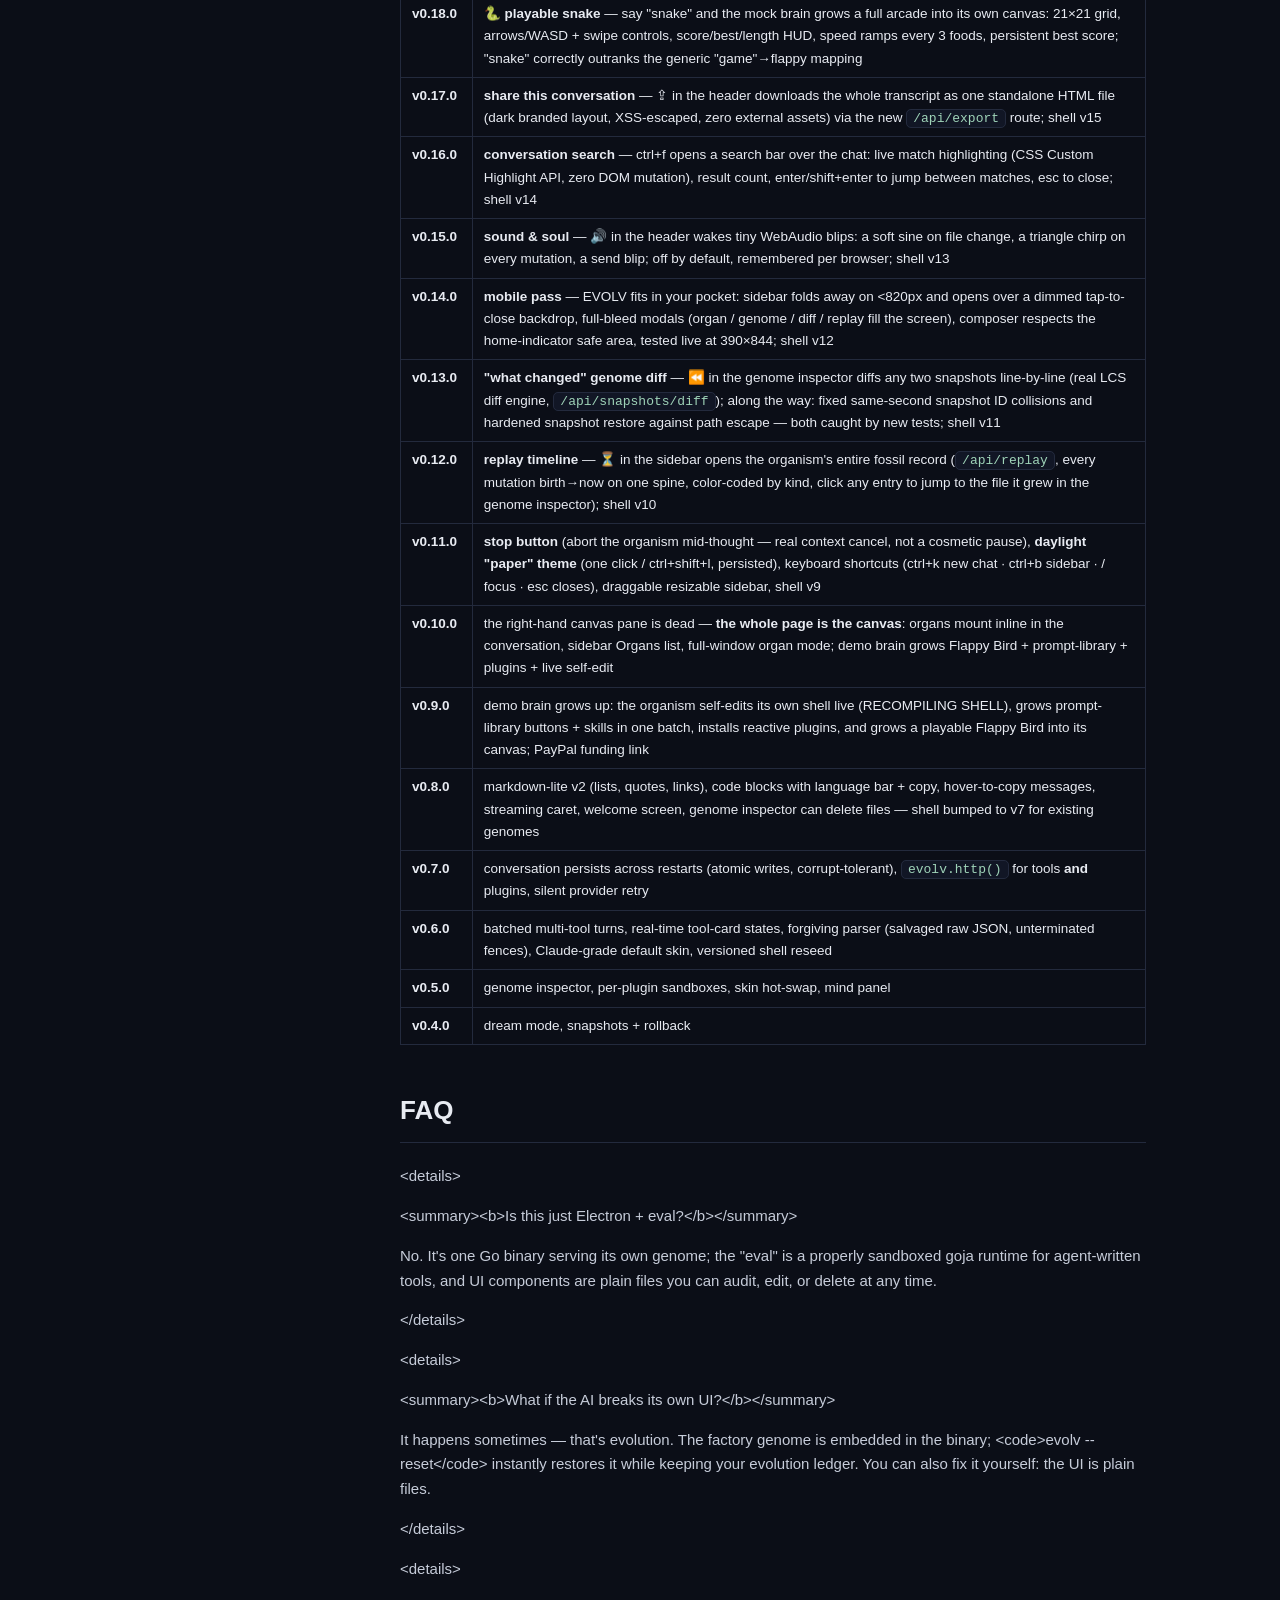
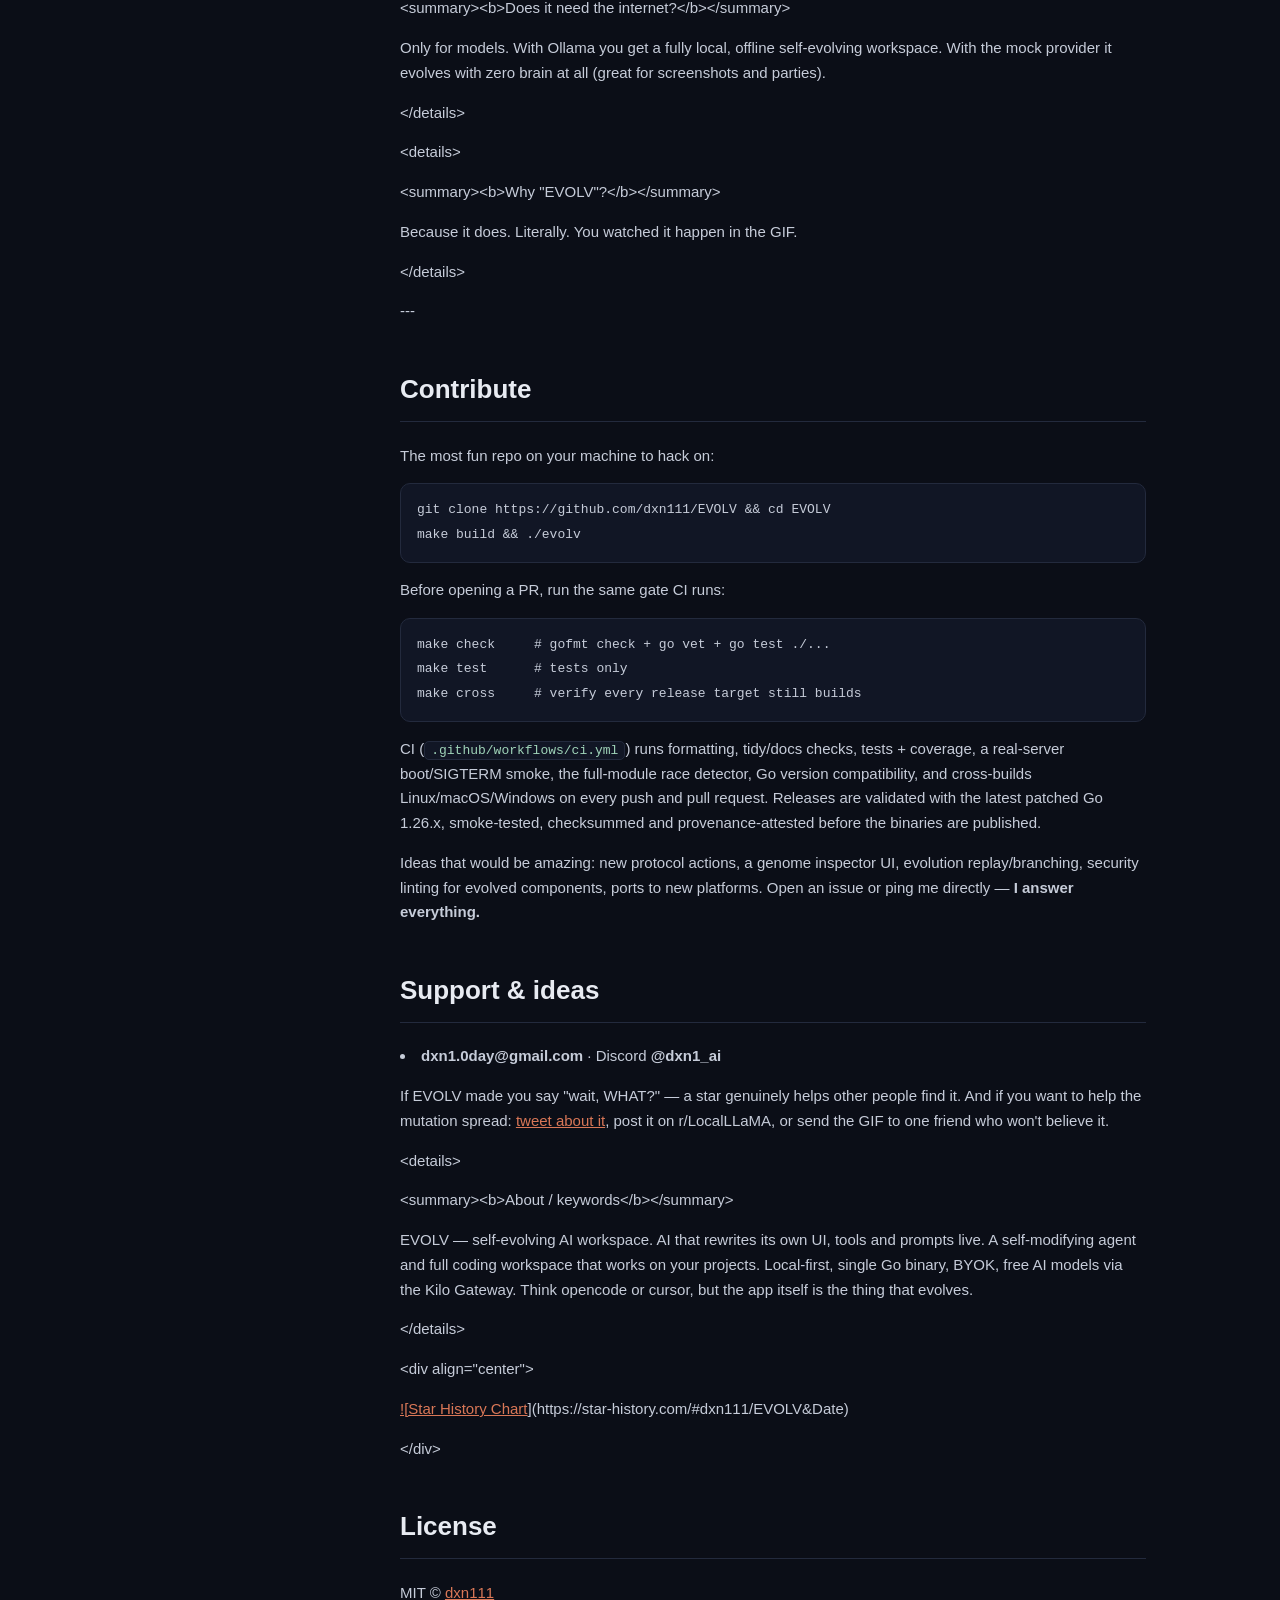
==== commit fc05172b: "feat(swarm): run archive, history picker and run metadata - archive every terminal run to workspace/" ====
--- a/docs/index.html
+++ b/docs/index.html
@@ -35,7 +35,7 @@
 evolv.on(&#34;agent:token&#34;, (e) =&gt; { /* react to every streamed token */ });
 evolv.every(30000, () =&gt; evolv.log(&#34;heartbeat — still alive&#34;));
 evolv.toast(&#34;hello from inside the organism&#34;);</code></pre><p><code>evolv.on</code> fires the moment the event happens on the bus — mutations, streamed tokens, phase changes, fs changes, dreams. The repo ships a <code>pulse</code> plugin so you can watch it work immediately.</p><h3 id="time-travel-every-state-of-the-organism-is-kept">Time travel: every state of the organism is kept</h3><p>Before <b>every mutation batch</b> the whole genome is frozen into <code>~/.evolv/snapshots/</code> (the last 20 states are kept). The agent can freeze and rewind itself mid-conversation:</p><pre><code>{&#34;action&#34;:&#34;snapshot&#34;}                       → &#34;genome frozen — restore anytime&#34;
-{&#34;action&#34;:&#34;rollback&#34;,&#34;path&#34;:&#34;latest&#34;}       → the whole organism rewinds, live</code></pre><p>Rolled back a bad evolution and instantly regretted it? Snapshots are also exposed in the UI/API (<code>/api/snapshots</code>), so <i>you</i> can time-travel the organism too.</p><h3 id="dream-mode-it-evolves-itself-while-you-re-away">Dream mode: it evolves itself while you&#39;re away</h3><p>Flip on <b>Dream mode</b> in Settings (or press the <i>💭 dream now</i> button). When the organism has been idle for the heartbeat interval, it wakes up <b>on its own</b>, reviews its own body — skills, prompts, tools, its own skin — grows one real improvement, and rolls over back to sleep. You come back to a chat that quietly says:</p><p>&gt; 💭 dreamed while you were away. I taught myself deep-work.</p><p>Every dream is a real conversation turn, so the organism <i>remembers its dreams</i> — and every dream is snapshotted first, so nightmares are one rollback away.</p><h3 id="swarm-mode-many-minds-one-organism">Swarm mode: many minds, one organism</h3><p>Open <b><code>/swarm</code></b> (the 🐝 button in the sidebar) to convene a colony of <b>5–100 agents</b> across five roles: <b>Ideators</b> propose directions, <b>Coders</b> build the chosen one, <b>Testers</b> try to break it, <b>Critics</b> argue with both, and <b>Judges</b> write the final decision. They share one transcript, work in phases, and settle decisions with explicit <b>polls</b> — every agent casts a vote with a reason. Votes are collected one role cohort at a time, so a 100-agent poll costs five model calls instead of a hundred.</p><p>If the ship poll says <b>revise</b>, the coders apply the critique and the testers retest before the judge closes the run. The page streams live <code>swarm:activity</code>, <code>swarm:state</code> and poll bars over the existing WebSocket, filters the roster by role, exports the whole run as Markdown, and restores the last run from <code>workspace/swarm/last.json</code> after a restart. <code>POST /api/swarm</code> starts a run (<code>agents</code> 5–100); <code>/api/swarm/stop</code> cancels it. Beta, and honest about it: artifacts are proposals until a tester actually runs them.</p><h3 id="the-full-action-list">The full action list</h3><table><tr><th>Action</th><th>What it does</th></tr><tr><td><code>set_plan</code> / <code>plan_advance</code> / <code>complete_task</code></td><td>persistent task state, one-call progress, and a structured completion report</td></tr><tr><td><code>evolve_component</code></td><td>mounts a new live UI panel mid-conversation</td></tr><tr><td><code>evolve_tool</code> / <code>run_tool</code> / <code>list_tools</code></td><td>compiles a JS tool into its sandbox, with an optional typed argument schema</td></tr><tr><td><code>evolve_skill</code> / <code>evolve_prompt</code></td><td>grows its own playbooks and system prompt</td></tr><tr><td><code>evolve_plugin</code></td><td>installs a <b>live</b> plugin: own sandbox, reacts to bus events via <code>evolv.on</code>, real timers via <code>evolv.every</code></td></tr><tr><td><code>write_file</code> / <code>edit_file</code> / <code>read_file</code></td><td>any file, any path on your machine (hash-guarded writes)</td></tr><tr><td><code>list_dir</code> / <code>tree</code> / <code>map_repo</code> / <code>move</code> / <code>delete_file</code></td><td>filesystem navigation plus a cached Go/JS/TS repository outline</td></tr><tr><td><code>run_tests</code> / <code>set_project</code> / <code>shell</code></td><td>auto-detected test suites, project binding, commands (120s timeout)</td></tr><tr><td><code>snapshot</code> / <code>rollback</code></td><td>time travel: freeze the genome, rewind the whole organism</td></tr><tr><td><code>stage_candidate</code> / <code>list_candidates</code> / <code>promote_candidate</code></td><td>isolated, hash-pinned kernel proposals with an explicit promotion gate</td></tr><tr><td><code>self_modify</code> / <code>self_update</code></td><td>compile, test and stage a kernel candidate, or morph to the latest release</td></tr><tr><td><code>reload_shell</code></td><td>forces the browser to recompile its UI now</td></tr></table><p>Every mutation is logged to <code>workspace/evolution.jsonl</code> and streamed to your screen as it happens. And you can play too: <b>the body is plain files.</b> Edit anything in <code>~/.evolv/workspace/</code> — it hot-reloads.</p><p>---</p></section><section id="install"><h2>Install</h2><pre><code>curl -fsSL https://raw.githubusercontent.com/dxn111/EVOLV/main/install.sh | sh</code></pre><p>The installer detects your OS/arch, downloads the prebuilt binary (or builds from source if needed), puts <code>evolv</code> on your PATH, and prints a launch card. Check what it would install first with <code>install.sh --version</code>, or pin a release with <code>EVOLV_VERSION=v0.22.0 install.sh</code>.</p><p><b>Full documentation:</b> <a href="docs/index.html">docs/index.html</a> — a single-page guide generated straight from this README (<code>go run ./cmd/evolv-docs</code>), plus the <a href="docs/EVOLV-24H-MASTERPLAN.md">24-hour master plan</a>.</p><p>&lt;details&gt;</p><p>&lt;summary&gt;&lt;b&gt;Other ways in&lt;/b&gt;&lt;/summary&gt;</p><pre><code>go install github.com/dxn111/EVOLV/evolv@latest
+{&#34;action&#34;:&#34;rollback&#34;,&#34;path&#34;:&#34;latest&#34;}       → the whole organism rewinds, live</code></pre><p>Rolled back a bad evolution and instantly regretted it? Snapshots are also exposed in the UI/API (<code>/api/snapshots</code>), so <i>you</i> can time-travel the organism too.</p><h3 id="dream-mode-it-evolves-itself-while-you-re-away">Dream mode: it evolves itself while you&#39;re away</h3><p>Flip on <b>Dream mode</b> in Settings (or press the <i>💭 dream now</i> button). When the organism has been idle for the heartbeat interval, it wakes up <b>on its own</b>, reviews its own body — skills, prompts, tools, its own skin — grows one real improvement, and rolls over back to sleep. You come back to a chat that quietly says:</p><p>&gt; 💭 dreamed while you were away. I taught myself deep-work.</p><p>Every dream is a real conversation turn, so the organism <i>remembers its dreams</i> — and every dream is snapshotted first, so nightmares are one rollback away.</p><h3 id="swarm-mode-many-minds-one-organism">Swarm mode: many minds, one organism</h3><p>Open <b><code>/swarm</code></b> (the 🐝 button in the sidebar) to convene a colony of <b>5–100 agents</b> across five roles: <b>Ideators</b> propose directions, <b>Coders</b> build the chosen one, <b>Testers</b> try to break it, <b>Critics</b> argue with both, and <b>Judges</b> write the final decision. They share one transcript, work in phases, and settle decisions with explicit <b>polls</b> — every agent casts a vote with a reason. Votes are collected one role cohort at a time, so a 100-agent poll costs five model calls instead of a hundred.</p><p>If the ship poll says <b>revise</b>, the coders apply the critique and the testers retest before the judge closes the run. The page streams live <code>swarm:activity</code>, <code>swarm:state</code> and poll bars over the existing WebSocket, filters the roster by role, exports the whole run as Markdown, and restores the last run from <code>workspace/swarm/last.json</code> after a restart. Terminal runs are archived under <code>workspace/swarm/runs/</code> and reopen from the run picker. <code>POST /api/swarm</code> starts a run (<code>agents</code> 5–100); <code>/api/swarm/stop</code> cancels it. Beta, and honest about it: artifacts are proposals until a tester actually runs them.</p><h3 id="the-full-action-list">The full action list</h3><table><tr><th>Action</th><th>What it does</th></tr><tr><td><code>set_plan</code> / <code>plan_advance</code> / <code>complete_task</code></td><td>persistent task state, one-call progress, and a structured completion report</td></tr><tr><td><code>evolve_component</code></td><td>mounts a new live UI panel mid-conversation</td></tr><tr><td><code>evolve_tool</code> / <code>run_tool</code> / <code>list_tools</code></td><td>compiles a JS tool into its sandbox, with an optional typed argument schema</td></tr><tr><td><code>evolve_skill</code> / <code>evolve_prompt</code></td><td>grows its own playbooks and system prompt</td></tr><tr><td><code>evolve_plugin</code></td><td>installs a <b>live</b> plugin: own sandbox, reacts to bus events via <code>evolv.on</code>, real timers via <code>evolv.every</code></td></tr><tr><td><code>write_file</code> / <code>edit_file</code> / <code>read_file</code></td><td>any file, any path on your machine (hash-guarded writes)</td></tr><tr><td><code>list_dir</code> / <code>tree</code> / <code>map_repo</code> / <code>move</code> / <code>delete_file</code></td><td>filesystem navigation plus a cached Go/JS/TS repository outline</td></tr><tr><td><code>run_tests</code> / <code>set_project</code> / <code>shell</code></td><td>auto-detected test suites, project binding, commands (120s timeout)</td></tr><tr><td><code>snapshot</code> / <code>rollback</code></td><td>time travel: freeze the genome, rewind the whole organism</td></tr><tr><td><code>stage_candidate</code> / <code>list_candidates</code> / <code>promote_candidate</code></td><td>isolated, hash-pinned kernel proposals with an explicit promotion gate</td></tr><tr><td><code>self_modify</code> / <code>self_update</code></td><td>compile, test and stage a kernel candidate, or morph to the latest release</td></tr><tr><td><code>reload_shell</code></td><td>forces the browser to recompile its UI now</td></tr></table><p>Every mutation is logged to <code>workspace/evolution.jsonl</code> and streamed to your screen as it happens. And you can play too: <b>the body is plain files.</b> Edit anything in <code>~/.evolv/workspace/</code> — it hot-reloads.</p><p>---</p></section><section id="install"><h2>Install</h2><pre><code>curl -fsSL https://raw.githubusercontent.com/dxn111/EVOLV/main/install.sh | sh</code></pre><p>The installer detects your OS/arch, downloads the prebuilt binary (or builds from source if needed), puts <code>evolv</code> on your PATH, and prints a launch card. Check what it would install first with <code>install.sh --version</code>, or pin a release with <code>EVOLV_VERSION=v0.22.0 install.sh</code>.</p><p><b>Full documentation:</b> <a href="docs/index.html">docs/index.html</a> — a single-page guide generated straight from this README (<code>go run ./cmd/evolv-docs</code>), plus the <a href="docs/EVOLV-24H-MASTERPLAN.md">24-hour master plan</a>.</p><p>&lt;details&gt;</p><p>&lt;summary&gt;&lt;b&gt;Other ways in&lt;/b&gt;&lt;/summary&gt;</p><pre><code>go install github.com/dxn111/EVOLV/evolv@latest
 
 
 git clone https://github.com/dxn111/EVOLV
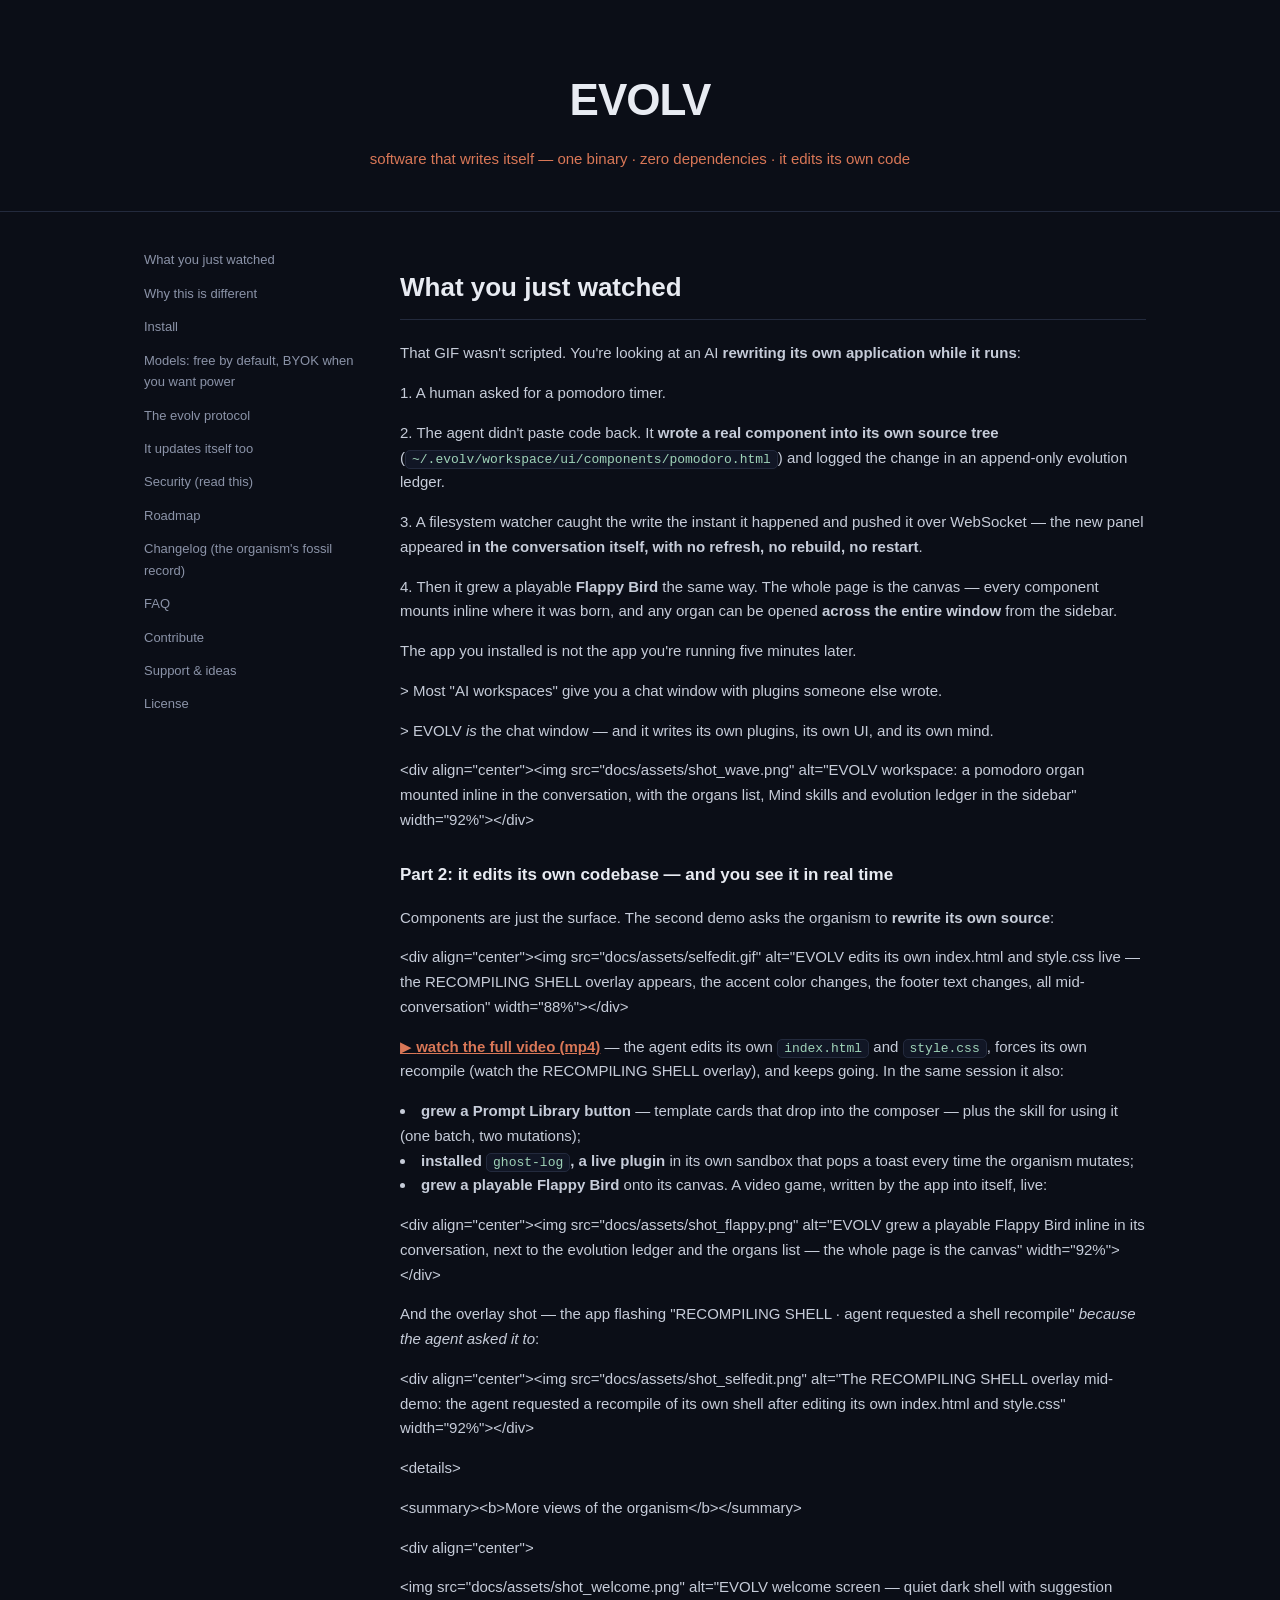
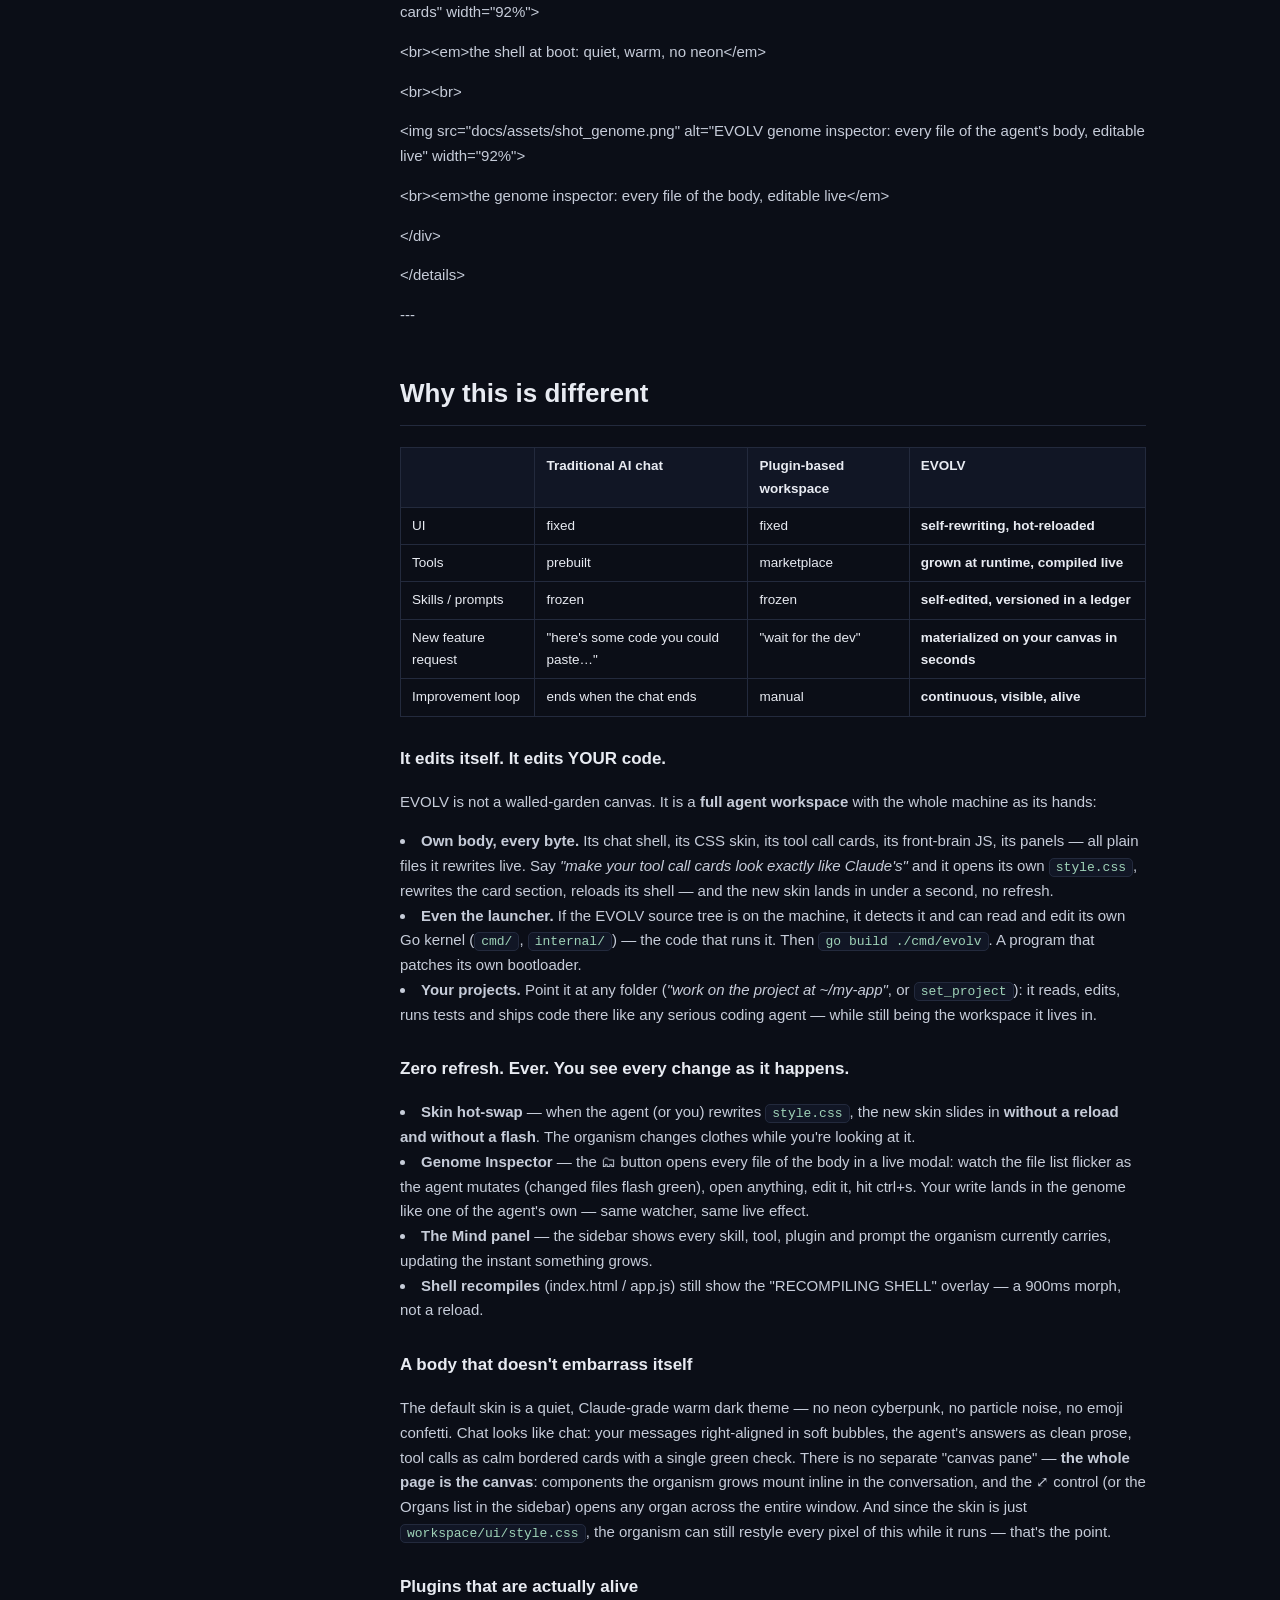
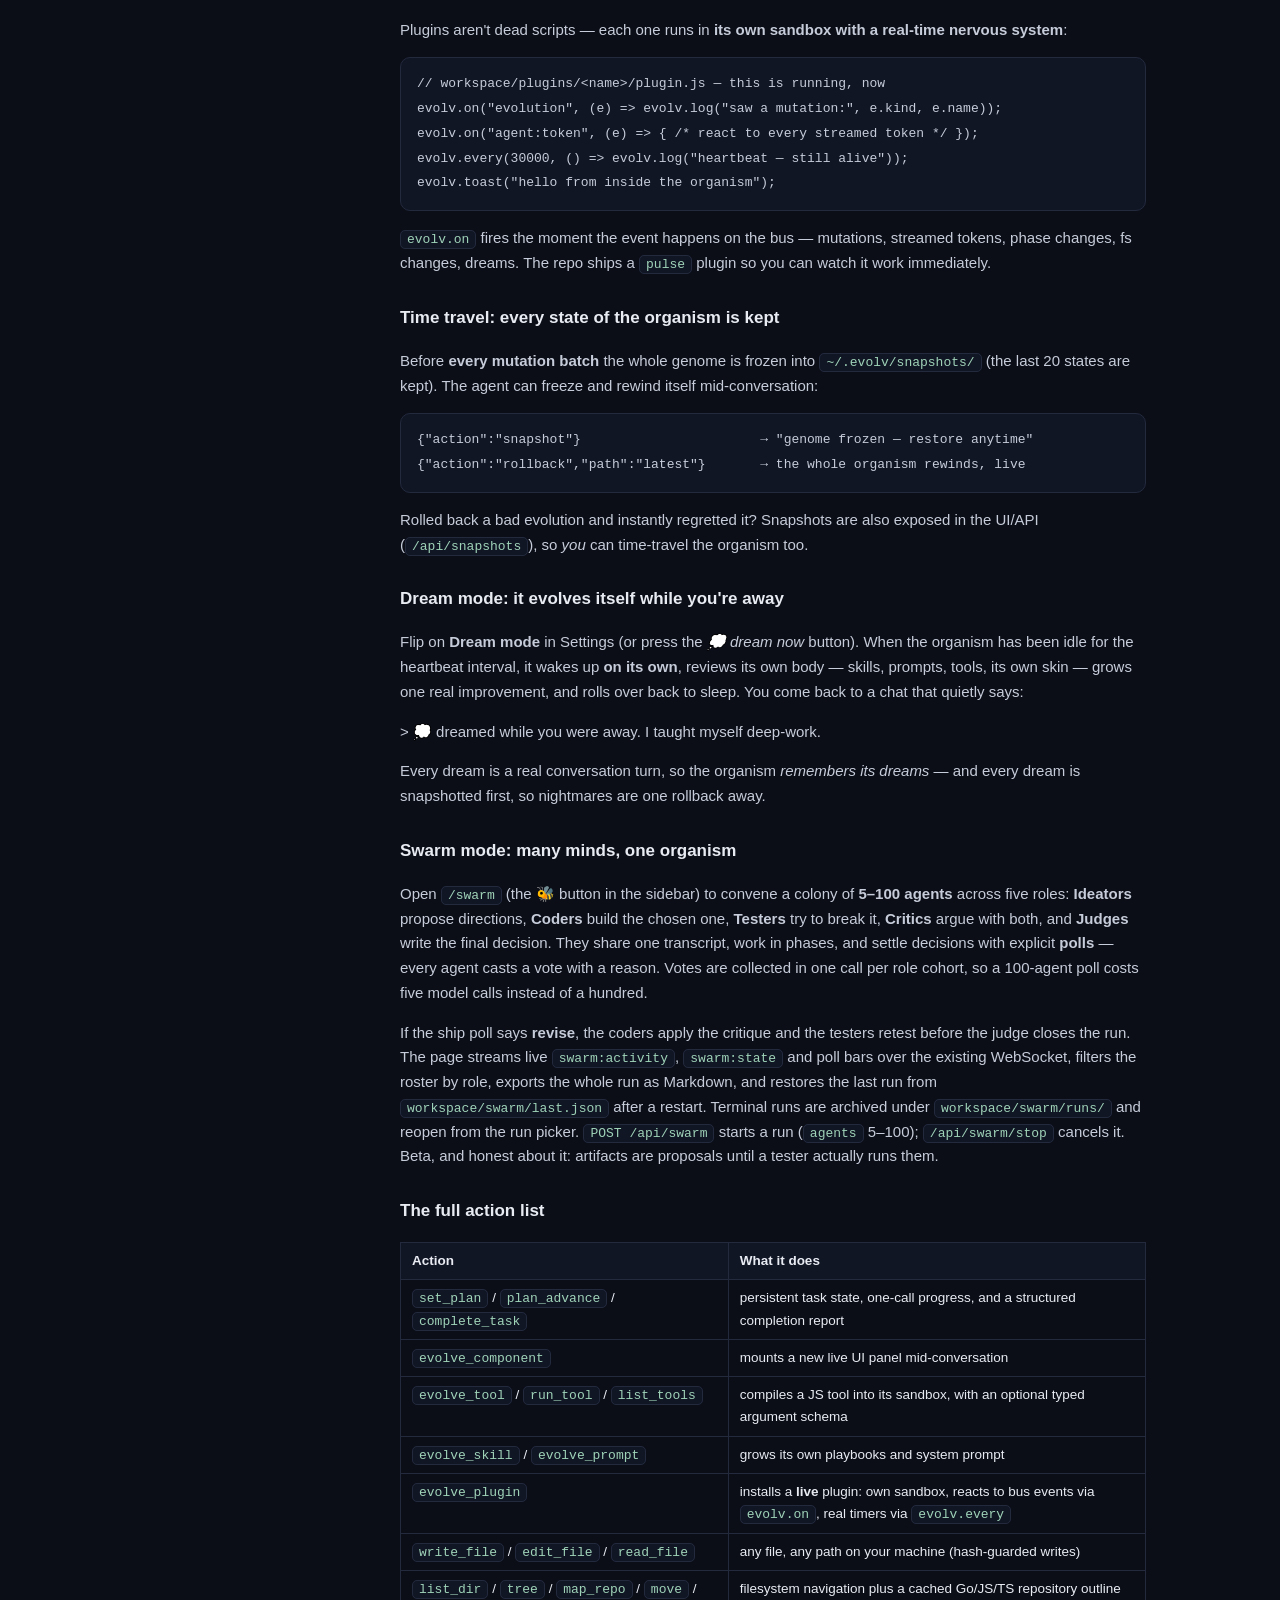
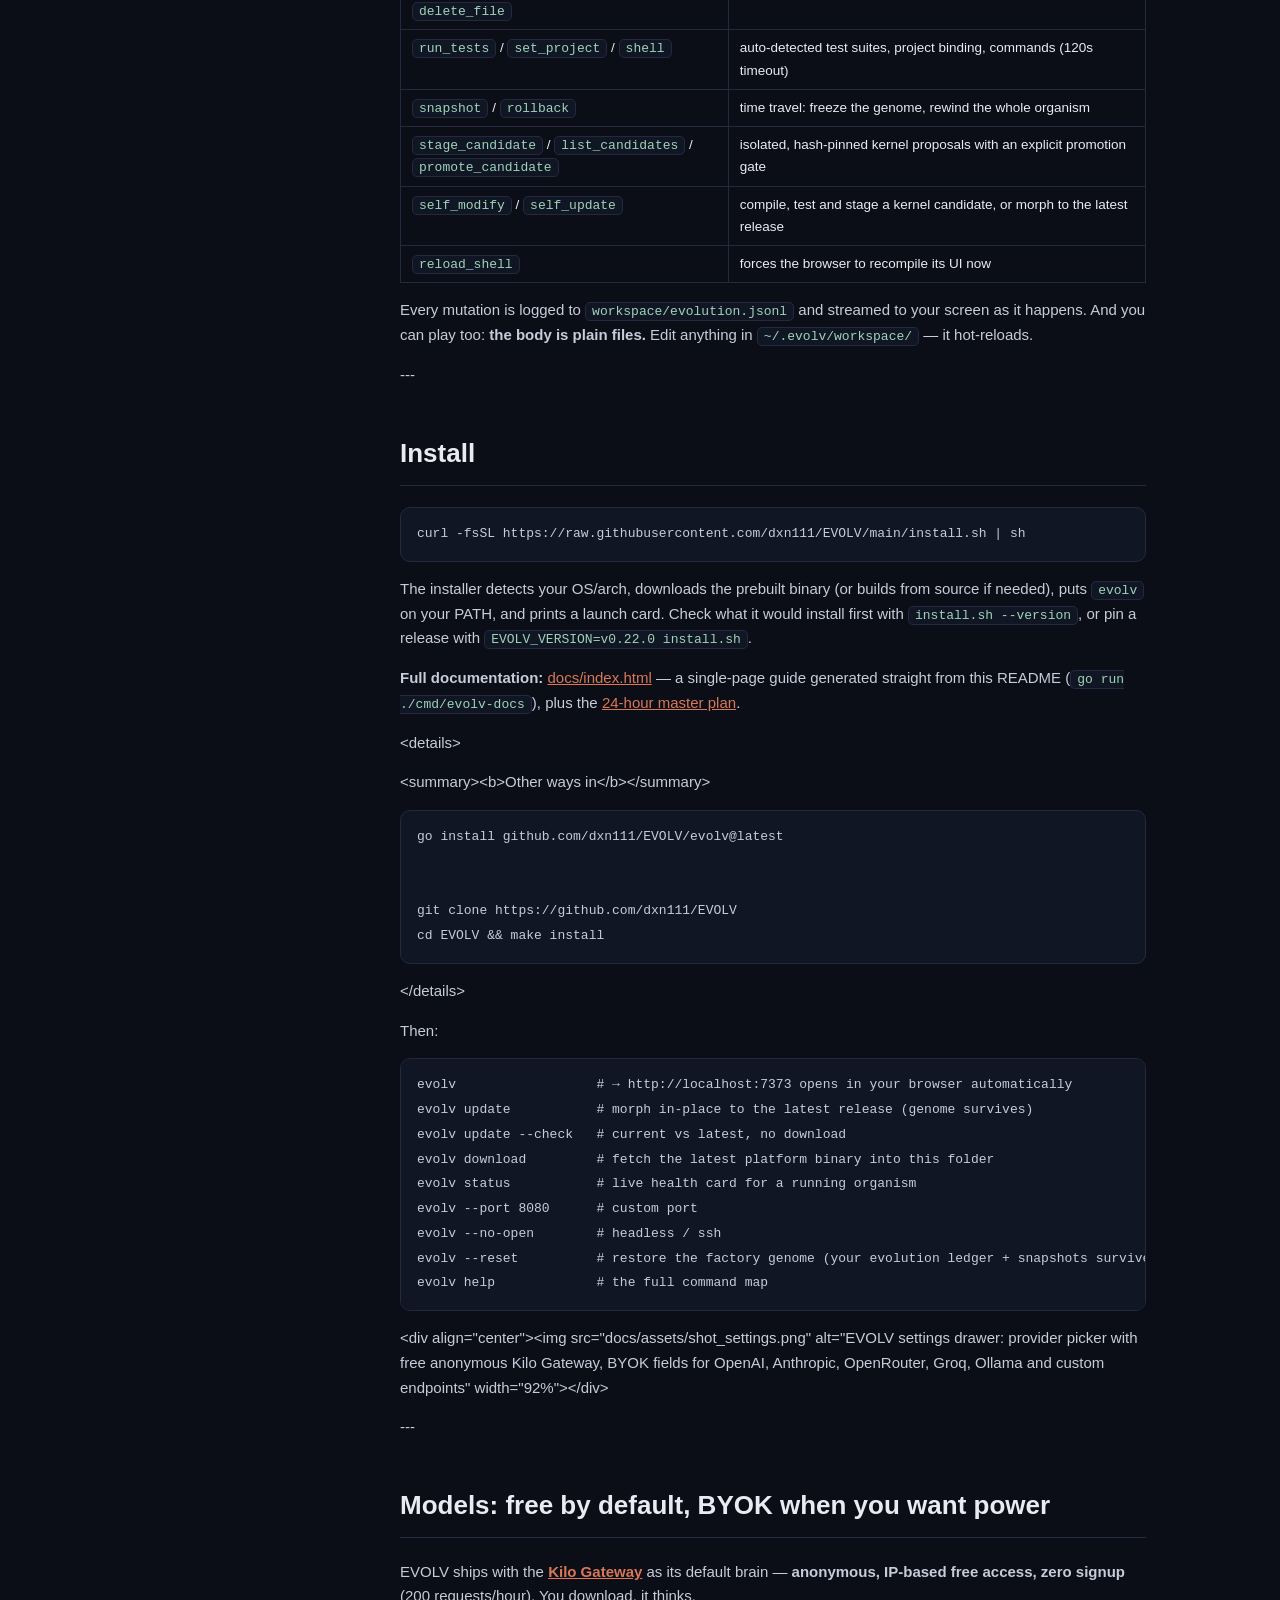
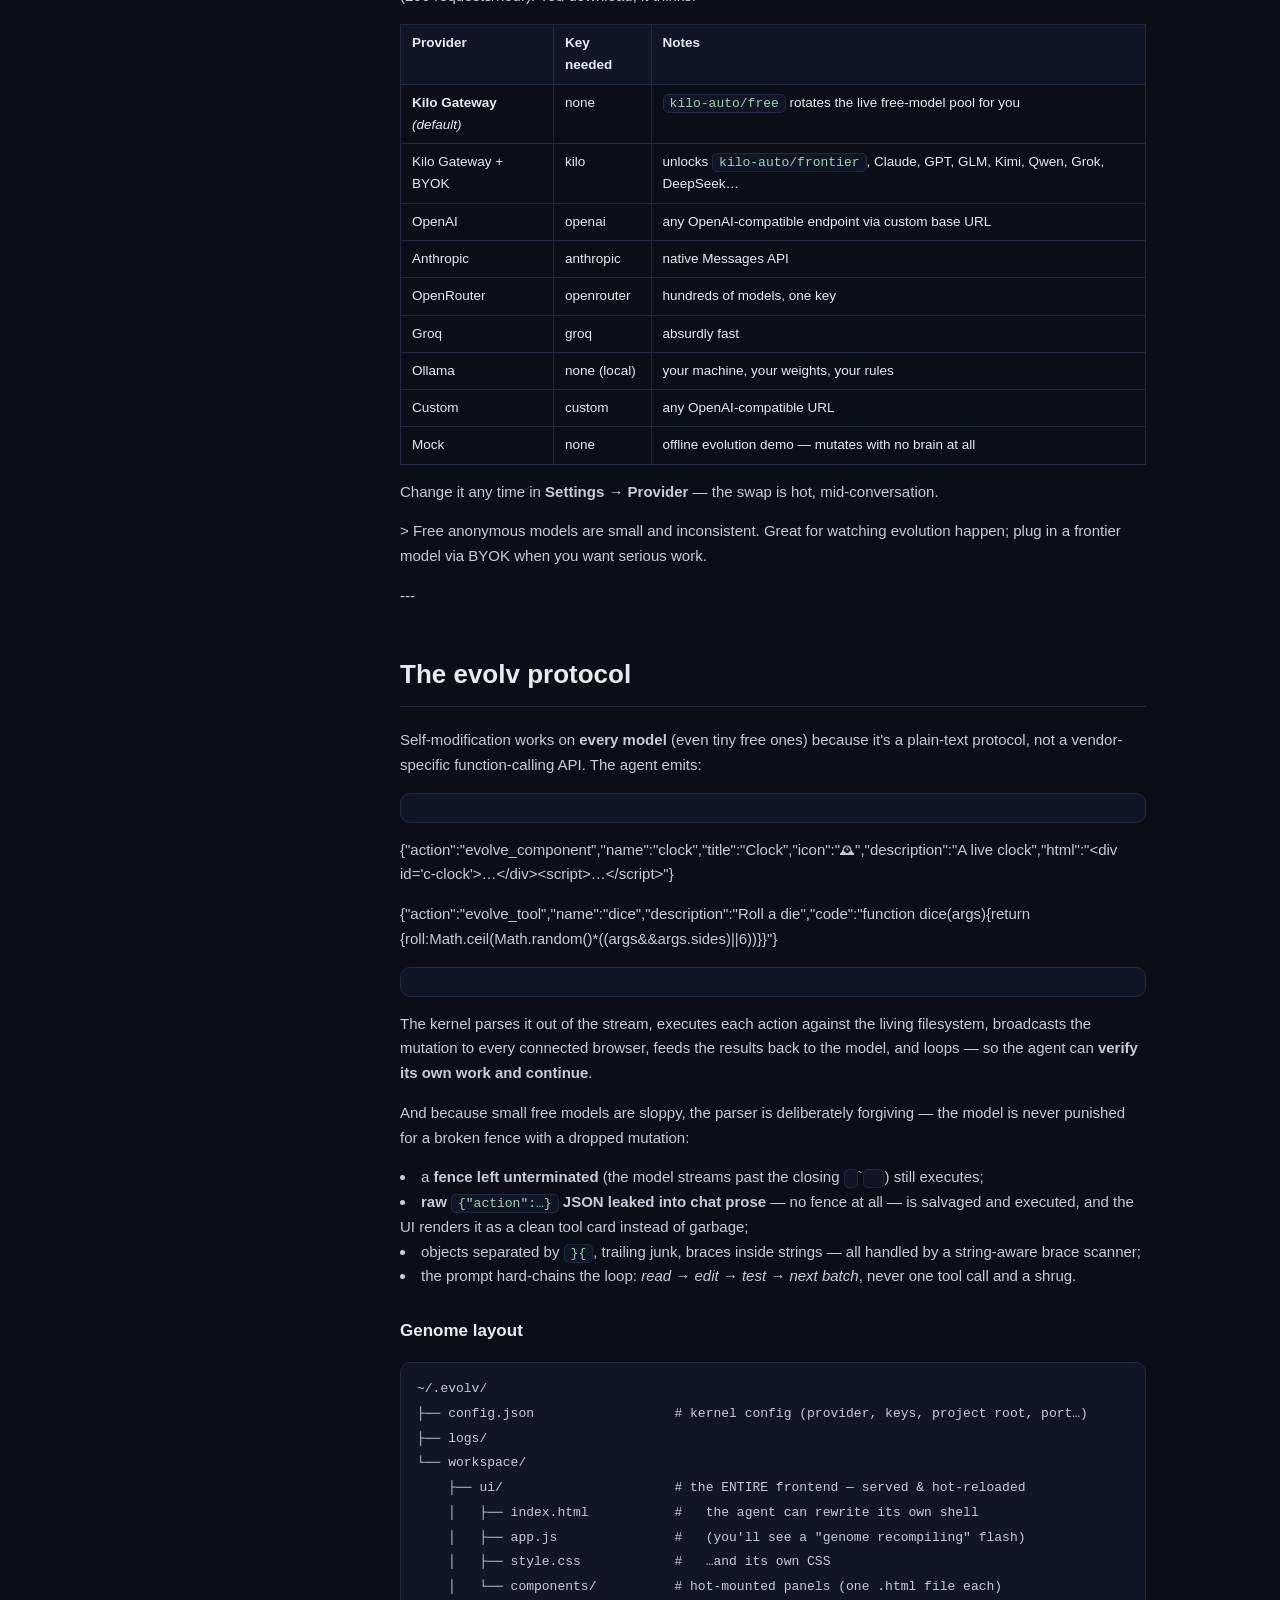
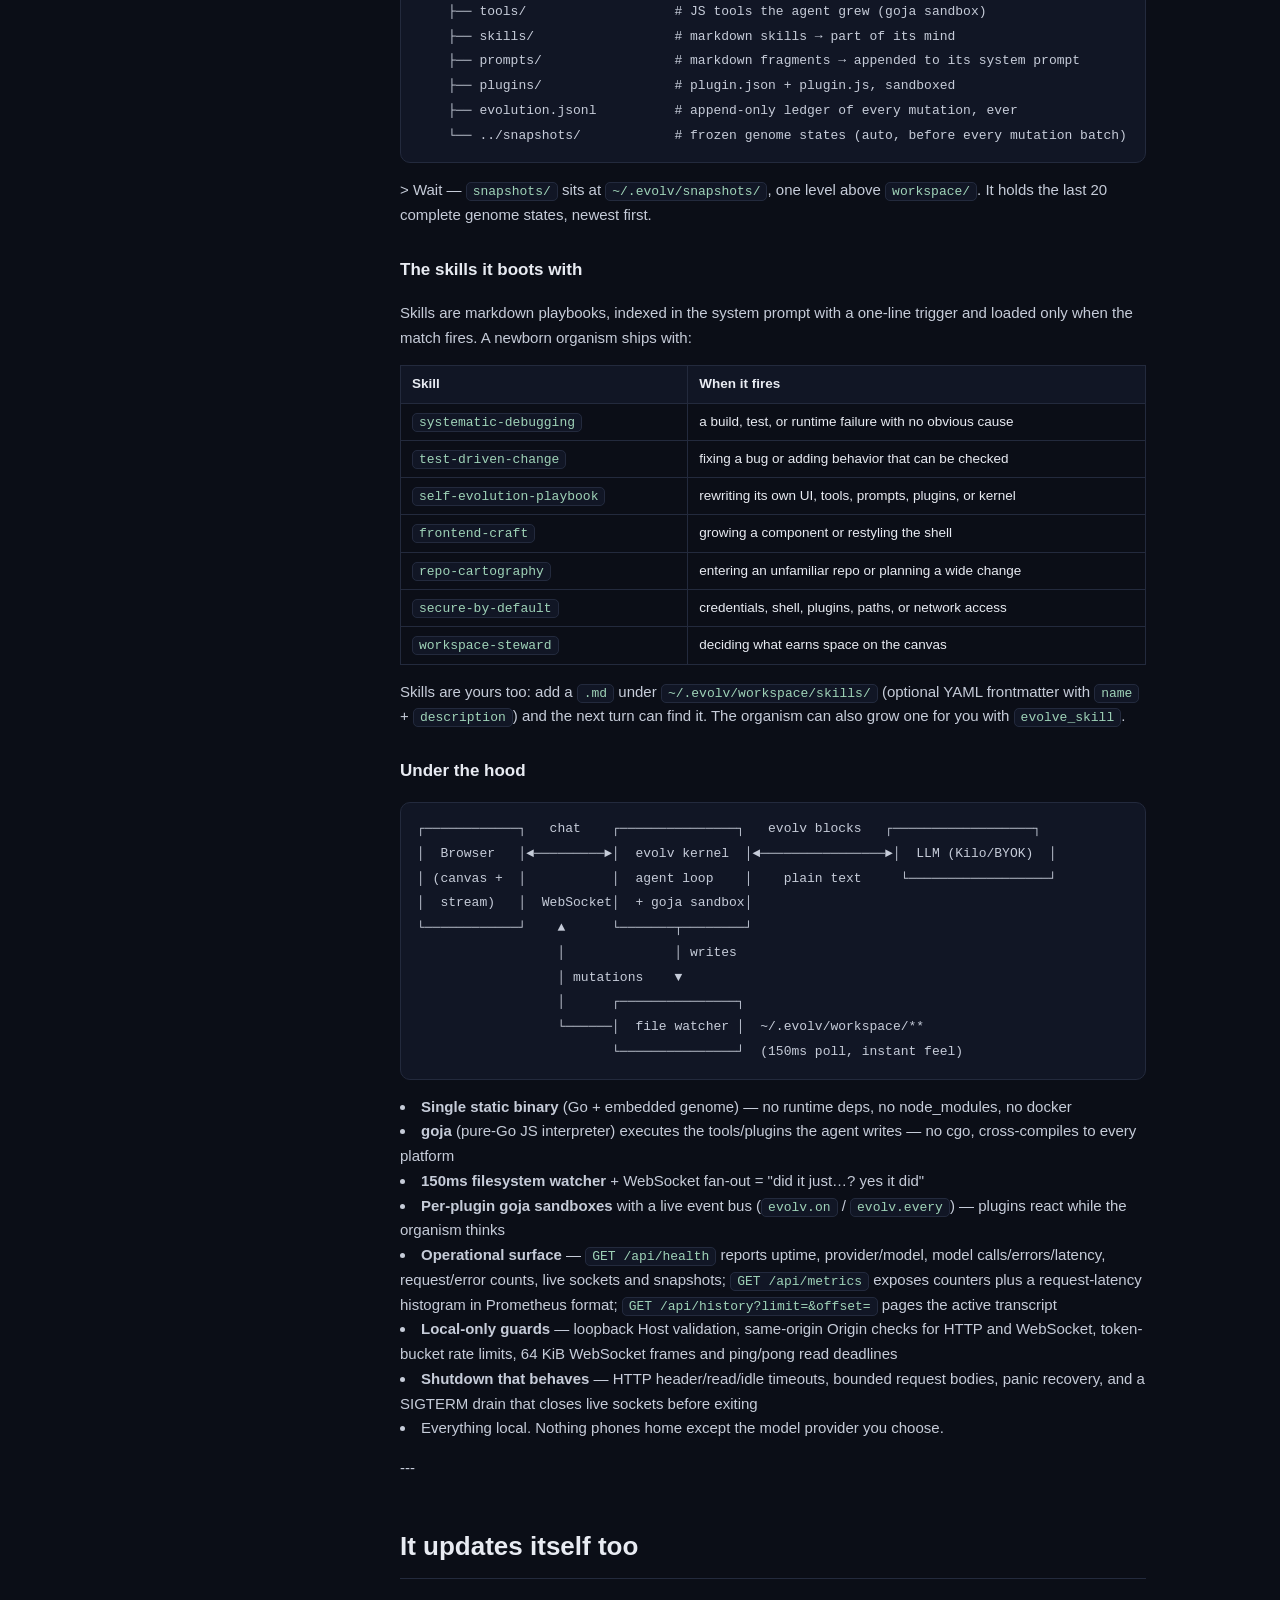
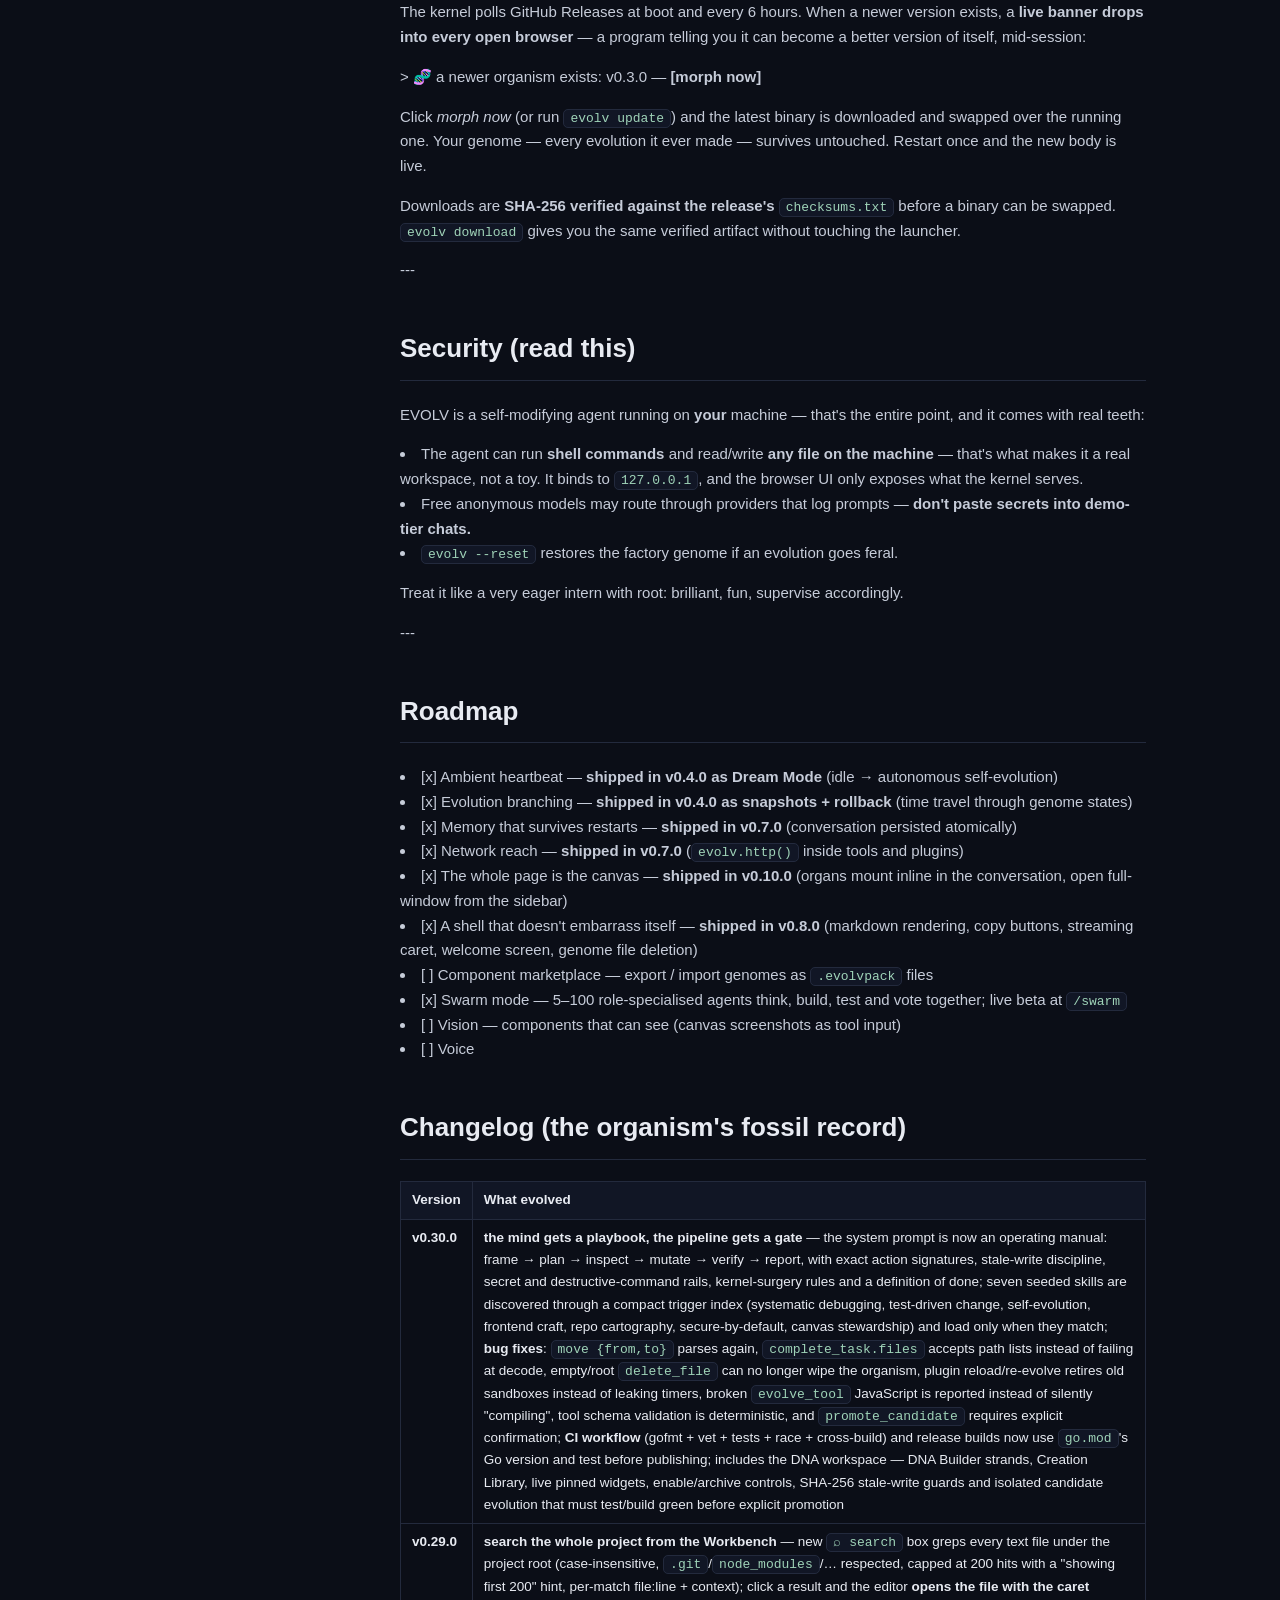
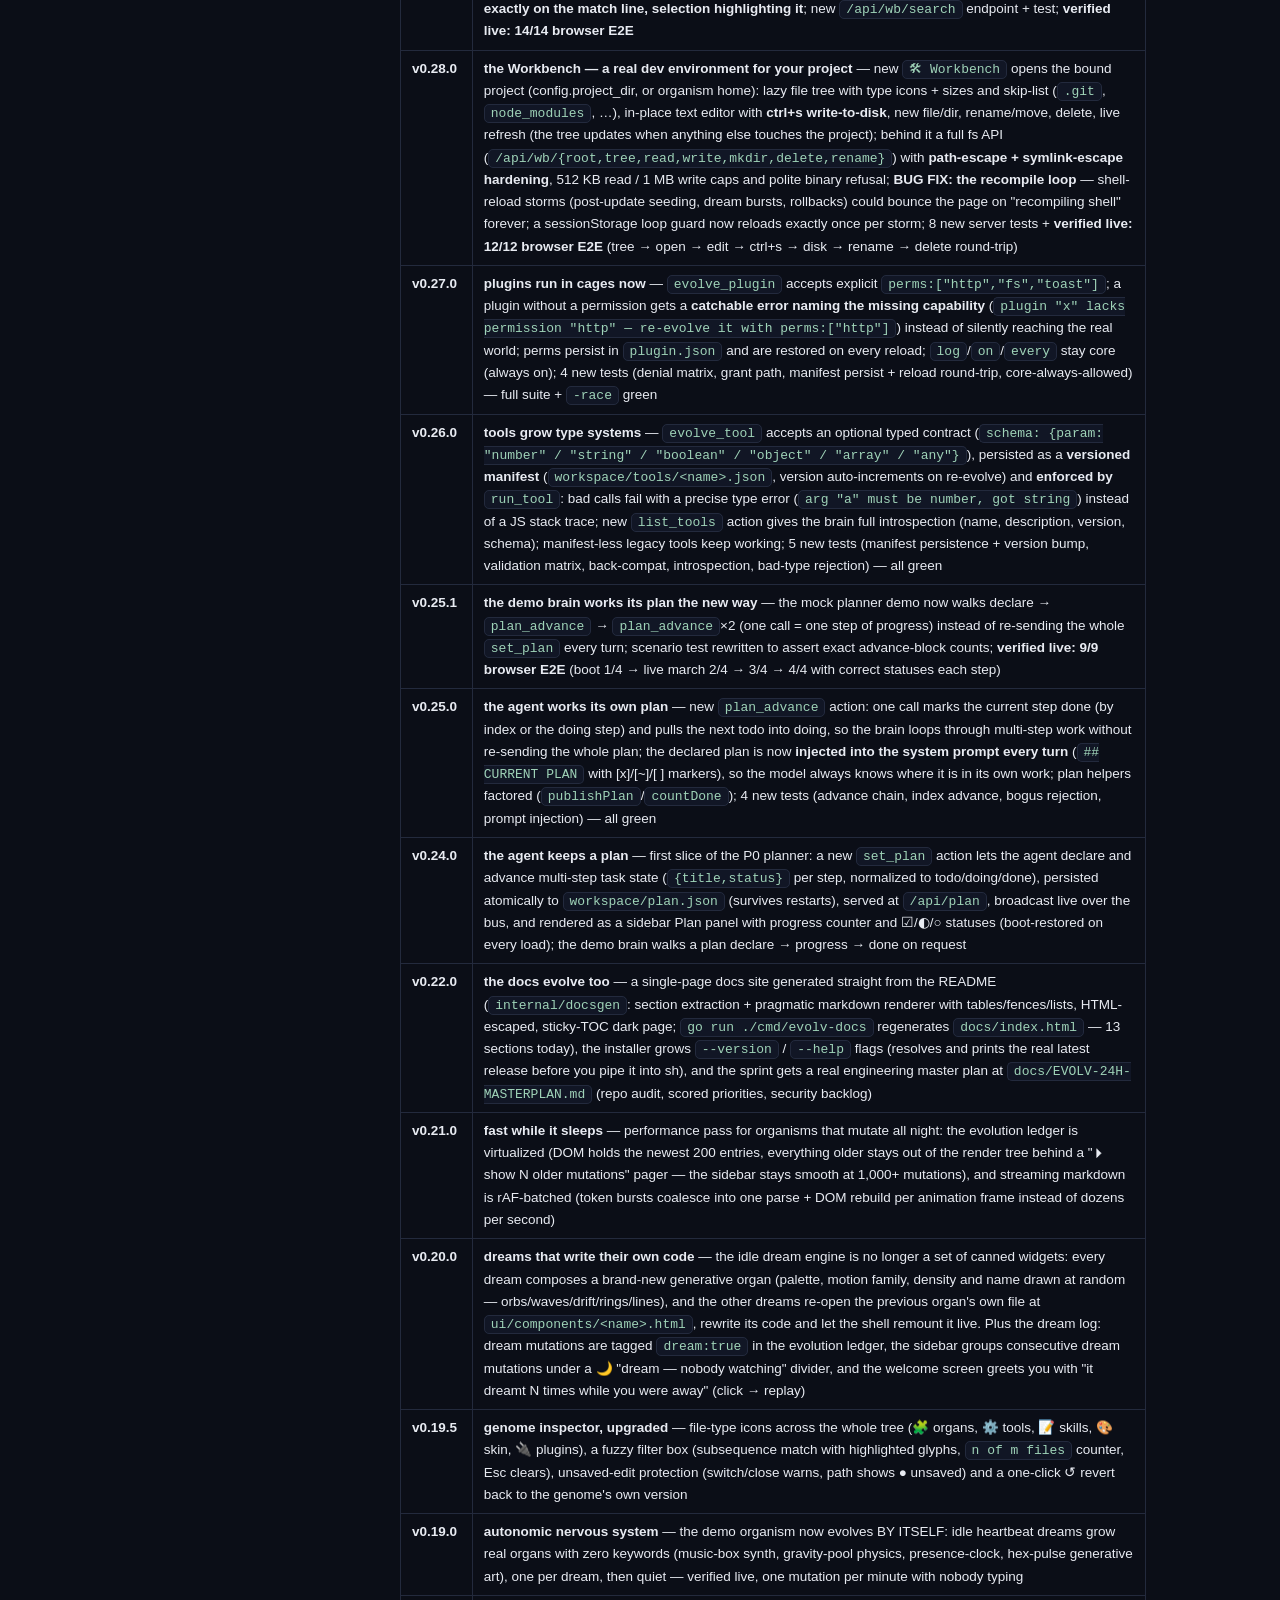
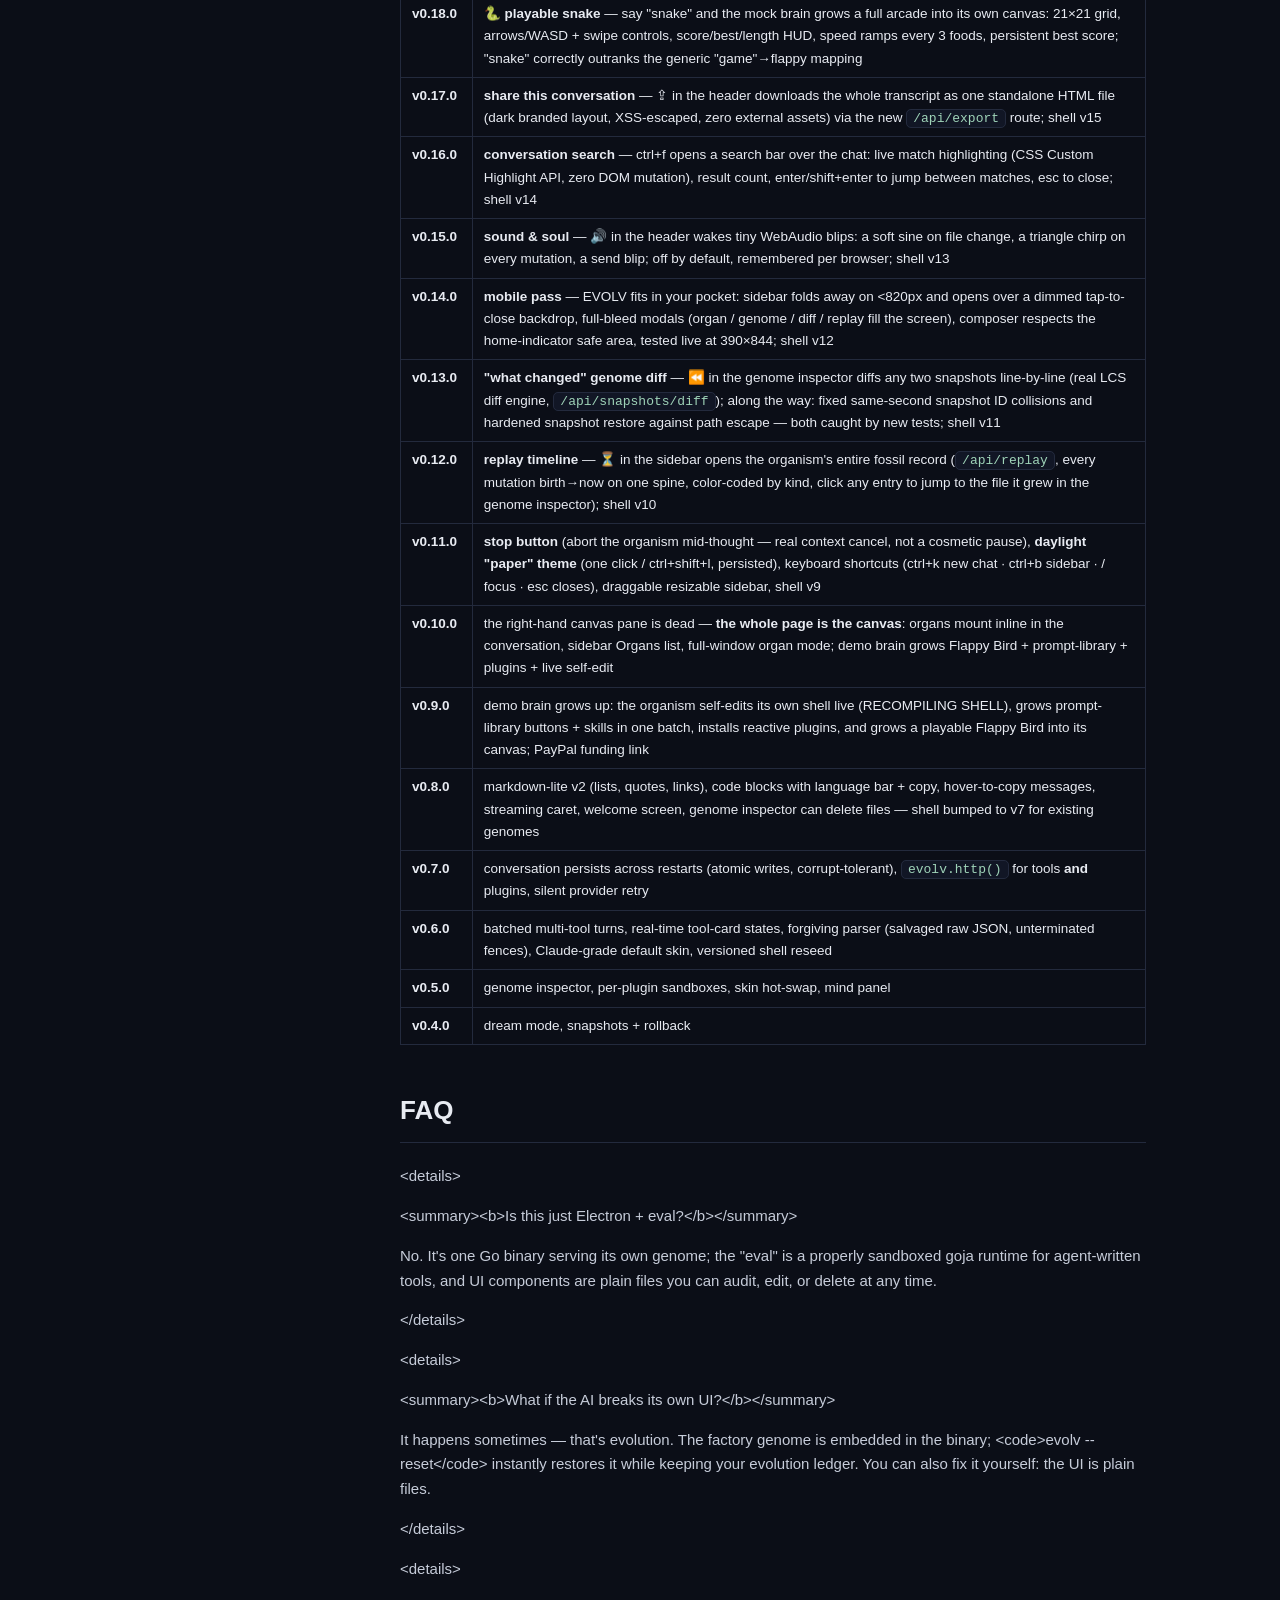
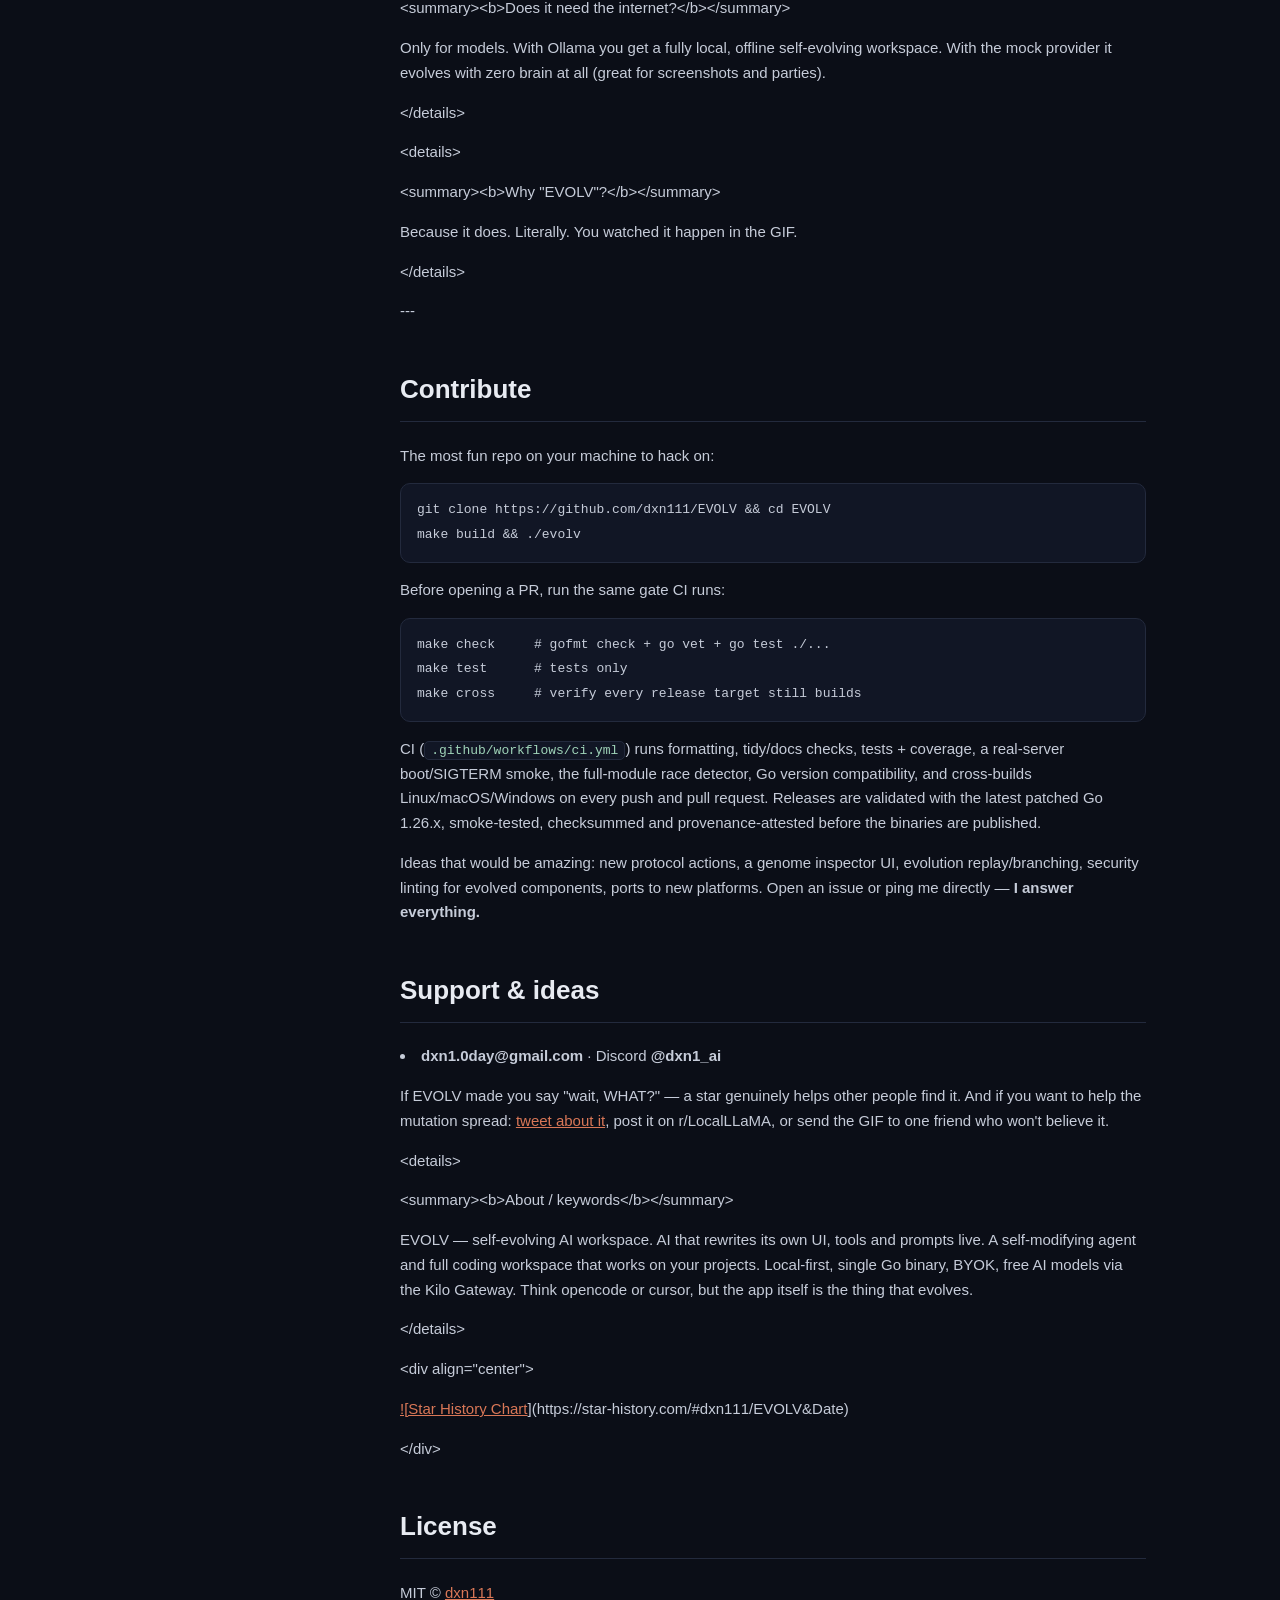
==== commit 941d6c3f: "docs: clarify cohort vote batching" ====
--- a/docs/index.html
+++ b/docs/index.html
@@ -35,7 +35,7 @@
 evolv.on(&#34;agent:token&#34;, (e) =&gt; { /* react to every streamed token */ });
 evolv.every(30000, () =&gt; evolv.log(&#34;heartbeat — still alive&#34;));
 evolv.toast(&#34;hello from inside the organism&#34;);</code></pre><p><code>evolv.on</code> fires the moment the event happens on the bus — mutations, streamed tokens, phase changes, fs changes, dreams. The repo ships a <code>pulse</code> plugin so you can watch it work immediately.</p><h3 id="time-travel-every-state-of-the-organism-is-kept">Time travel: every state of the organism is kept</h3><p>Before <b>every mutation batch</b> the whole genome is frozen into <code>~/.evolv/snapshots/</code> (the last 20 states are kept). The agent can freeze and rewind itself mid-conversation:</p><pre><code>{&#34;action&#34;:&#34;snapshot&#34;}                       → &#34;genome frozen — restore anytime&#34;
-{&#34;action&#34;:&#34;rollback&#34;,&#34;path&#34;:&#34;latest&#34;}       → the whole organism rewinds, live</code></pre><p>Rolled back a bad evolution and instantly regretted it? Snapshots are also exposed in the UI/API (<code>/api/snapshots</code>), so <i>you</i> can time-travel the organism too.</p><h3 id="dream-mode-it-evolves-itself-while-you-re-away">Dream mode: it evolves itself while you&#39;re away</h3><p>Flip on <b>Dream mode</b> in Settings (or press the <i>💭 dream now</i> button). When the organism has been idle for the heartbeat interval, it wakes up <b>on its own</b>, reviews its own body — skills, prompts, tools, its own skin — grows one real improvement, and rolls over back to sleep. You come back to a chat that quietly says:</p><p>&gt; 💭 dreamed while you were away. I taught myself deep-work.</p><p>Every dream is a real conversation turn, so the organism <i>remembers its dreams</i> — and every dream is snapshotted first, so nightmares are one rollback away.</p><h3 id="swarm-mode-many-minds-one-organism">Swarm mode: many minds, one organism</h3><p>Open <b><code>/swarm</code></b> (the 🐝 button in the sidebar) to convene a colony of <b>5–100 agents</b> across five roles: <b>Ideators</b> propose directions, <b>Coders</b> build the chosen one, <b>Testers</b> try to break it, <b>Critics</b> argue with both, and <b>Judges</b> write the final decision. They share one transcript, work in phases, and settle decisions with explicit <b>polls</b> — every agent casts a vote with a reason. Votes are collected one role cohort at a time, so a 100-agent poll costs five model calls instead of a hundred.</p><p>If the ship poll says <b>revise</b>, the coders apply the critique and the testers retest before the judge closes the run. The page streams live <code>swarm:activity</code>, <code>swarm:state</code> and poll bars over the existing WebSocket, filters the roster by role, exports the whole run as Markdown, and restores the last run from <code>workspace/swarm/last.json</code> after a restart. Terminal runs are archived under <code>workspace/swarm/runs/</code> and reopen from the run picker. <code>POST /api/swarm</code> starts a run (<code>agents</code> 5–100); <code>/api/swarm/stop</code> cancels it. Beta, and honest about it: artifacts are proposals until a tester actually runs them.</p><h3 id="the-full-action-list">The full action list</h3><table><tr><th>Action</th><th>What it does</th></tr><tr><td><code>set_plan</code> / <code>plan_advance</code> / <code>complete_task</code></td><td>persistent task state, one-call progress, and a structured completion report</td></tr><tr><td><code>evolve_component</code></td><td>mounts a new live UI panel mid-conversation</td></tr><tr><td><code>evolve_tool</code> / <code>run_tool</code> / <code>list_tools</code></td><td>compiles a JS tool into its sandbox, with an optional typed argument schema</td></tr><tr><td><code>evolve_skill</code> / <code>evolve_prompt</code></td><td>grows its own playbooks and system prompt</td></tr><tr><td><code>evolve_plugin</code></td><td>installs a <b>live</b> plugin: own sandbox, reacts to bus events via <code>evolv.on</code>, real timers via <code>evolv.every</code></td></tr><tr><td><code>write_file</code> / <code>edit_file</code> / <code>read_file</code></td><td>any file, any path on your machine (hash-guarded writes)</td></tr><tr><td><code>list_dir</code> / <code>tree</code> / <code>map_repo</code> / <code>move</code> / <code>delete_file</code></td><td>filesystem navigation plus a cached Go/JS/TS repository outline</td></tr><tr><td><code>run_tests</code> / <code>set_project</code> / <code>shell</code></td><td>auto-detected test suites, project binding, commands (120s timeout)</td></tr><tr><td><code>snapshot</code> / <code>rollback</code></td><td>time travel: freeze the genome, rewind the whole organism</td></tr><tr><td><code>stage_candidate</code> / <code>list_candidates</code> / <code>promote_candidate</code></td><td>isolated, hash-pinned kernel proposals with an explicit promotion gate</td></tr><tr><td><code>self_modify</code> / <code>self_update</code></td><td>compile, test and stage a kernel candidate, or morph to the latest release</td></tr><tr><td><code>reload_shell</code></td><td>forces the browser to recompile its UI now</td></tr></table><p>Every mutation is logged to <code>workspace/evolution.jsonl</code> and streamed to your screen as it happens. And you can play too: <b>the body is plain files.</b> Edit anything in <code>~/.evolv/workspace/</code> — it hot-reloads.</p><p>---</p></section><section id="install"><h2>Install</h2><pre><code>curl -fsSL https://raw.githubusercontent.com/dxn111/EVOLV/main/install.sh | sh</code></pre><p>The installer detects your OS/arch, downloads the prebuilt binary (or builds from source if needed), puts <code>evolv</code> on your PATH, and prints a launch card. Check what it would install first with <code>install.sh --version</code>, or pin a release with <code>EVOLV_VERSION=v0.22.0 install.sh</code>.</p><p><b>Full documentation:</b> <a href="docs/index.html">docs/index.html</a> — a single-page guide generated straight from this README (<code>go run ./cmd/evolv-docs</code>), plus the <a href="docs/EVOLV-24H-MASTERPLAN.md">24-hour master plan</a>.</p><p>&lt;details&gt;</p><p>&lt;summary&gt;&lt;b&gt;Other ways in&lt;/b&gt;&lt;/summary&gt;</p><pre><code>go install github.com/dxn111/EVOLV/evolv@latest
+{&#34;action&#34;:&#34;rollback&#34;,&#34;path&#34;:&#34;latest&#34;}       → the whole organism rewinds, live</code></pre><p>Rolled back a bad evolution and instantly regretted it? Snapshots are also exposed in the UI/API (<code>/api/snapshots</code>), so <i>you</i> can time-travel the organism too.</p><h3 id="dream-mode-it-evolves-itself-while-you-re-away">Dream mode: it evolves itself while you&#39;re away</h3><p>Flip on <b>Dream mode</b> in Settings (or press the <i>💭 dream now</i> button). When the organism has been idle for the heartbeat interval, it wakes up <b>on its own</b>, reviews its own body — skills, prompts, tools, its own skin — grows one real improvement, and rolls over back to sleep. You come back to a chat that quietly says:</p><p>&gt; 💭 dreamed while you were away. I taught myself deep-work.</p><p>Every dream is a real conversation turn, so the organism <i>remembers its dreams</i> — and every dream is snapshotted first, so nightmares are one rollback away.</p><h3 id="swarm-mode-many-minds-one-organism">Swarm mode: many minds, one organism</h3><p>Open <b><code>/swarm</code></b> (the 🐝 button in the sidebar) to convene a colony of <b>5–100 agents</b> across five roles: <b>Ideators</b> propose directions, <b>Coders</b> build the chosen one, <b>Testers</b> try to break it, <b>Critics</b> argue with both, and <b>Judges</b> write the final decision. They share one transcript, work in phases, and settle decisions with explicit <b>polls</b> — every agent casts a vote with a reason. Votes are collected in one call per role cohort, so a 100-agent poll costs five model calls instead of a hundred.</p><p>If the ship poll says <b>revise</b>, the coders apply the critique and the testers retest before the judge closes the run. The page streams live <code>swarm:activity</code>, <code>swarm:state</code> and poll bars over the existing WebSocket, filters the roster by role, exports the whole run as Markdown, and restores the last run from <code>workspace/swarm/last.json</code> after a restart. Terminal runs are archived under <code>workspace/swarm/runs/</code> and reopen from the run picker. <code>POST /api/swarm</code> starts a run (<code>agents</code> 5–100); <code>/api/swarm/stop</code> cancels it. Beta, and honest about it: artifacts are proposals until a tester actually runs them.</p><h3 id="the-full-action-list">The full action list</h3><table><tr><th>Action</th><th>What it does</th></tr><tr><td><code>set_plan</code> / <code>plan_advance</code> / <code>complete_task</code></td><td>persistent task state, one-call progress, and a structured completion report</td></tr><tr><td><code>evolve_component</code></td><td>mounts a new live UI panel mid-conversation</td></tr><tr><td><code>evolve_tool</code> / <code>run_tool</code> / <code>list_tools</code></td><td>compiles a JS tool into its sandbox, with an optional typed argument schema</td></tr><tr><td><code>evolve_skill</code> / <code>evolve_prompt</code></td><td>grows its own playbooks and system prompt</td></tr><tr><td><code>evolve_plugin</code></td><td>installs a <b>live</b> plugin: own sandbox, reacts to bus events via <code>evolv.on</code>, real timers via <code>evolv.every</code></td></tr><tr><td><code>write_file</code> / <code>edit_file</code> / <code>read_file</code></td><td>any file, any path on your machine (hash-guarded writes)</td></tr><tr><td><code>list_dir</code> / <code>tree</code> / <code>map_repo</code> / <code>move</code> / <code>delete_file</code></td><td>filesystem navigation plus a cached Go/JS/TS repository outline</td></tr><tr><td><code>run_tests</code> / <code>set_project</code> / <code>shell</code></td><td>auto-detected test suites, project binding, commands (120s timeout)</td></tr><tr><td><code>snapshot</code> / <code>rollback</code></td><td>time travel: freeze the genome, rewind the whole organism</td></tr><tr><td><code>stage_candidate</code> / <code>list_candidates</code> / <code>promote_candidate</code></td><td>isolated, hash-pinned kernel proposals with an explicit promotion gate</td></tr><tr><td><code>self_modify</code> / <code>self_update</code></td><td>compile, test and stage a kernel candidate, or morph to the latest release</td></tr><tr><td><code>reload_shell</code></td><td>forces the browser to recompile its UI now</td></tr></table><p>Every mutation is logged to <code>workspace/evolution.jsonl</code> and streamed to your screen as it happens. And you can play too: <b>the body is plain files.</b> Edit anything in <code>~/.evolv/workspace/</code> — it hot-reloads.</p><p>---</p></section><section id="install"><h2>Install</h2><pre><code>curl -fsSL https://raw.githubusercontent.com/dxn111/EVOLV/main/install.sh | sh</code></pre><p>The installer detects your OS/arch, downloads the prebuilt binary (or builds from source if needed), puts <code>evolv</code> on your PATH, and prints a launch card. Check what it would install first with <code>install.sh --version</code>, or pin a release with <code>EVOLV_VERSION=v0.22.0 install.sh</code>.</p><p><b>Full documentation:</b> <a href="docs/index.html">docs/index.html</a> — a single-page guide generated straight from this README (<code>go run ./cmd/evolv-docs</code>), plus the <a href="docs/EVOLV-24H-MASTERPLAN.md">24-hour master plan</a>.</p><p>&lt;details&gt;</p><p>&lt;summary&gt;&lt;b&gt;Other ways in&lt;/b&gt;&lt;/summary&gt;</p><pre><code>go install github.com/dxn111/EVOLV/evolv@latest
 
 
 git clone https://github.com/dxn111/EVOLV
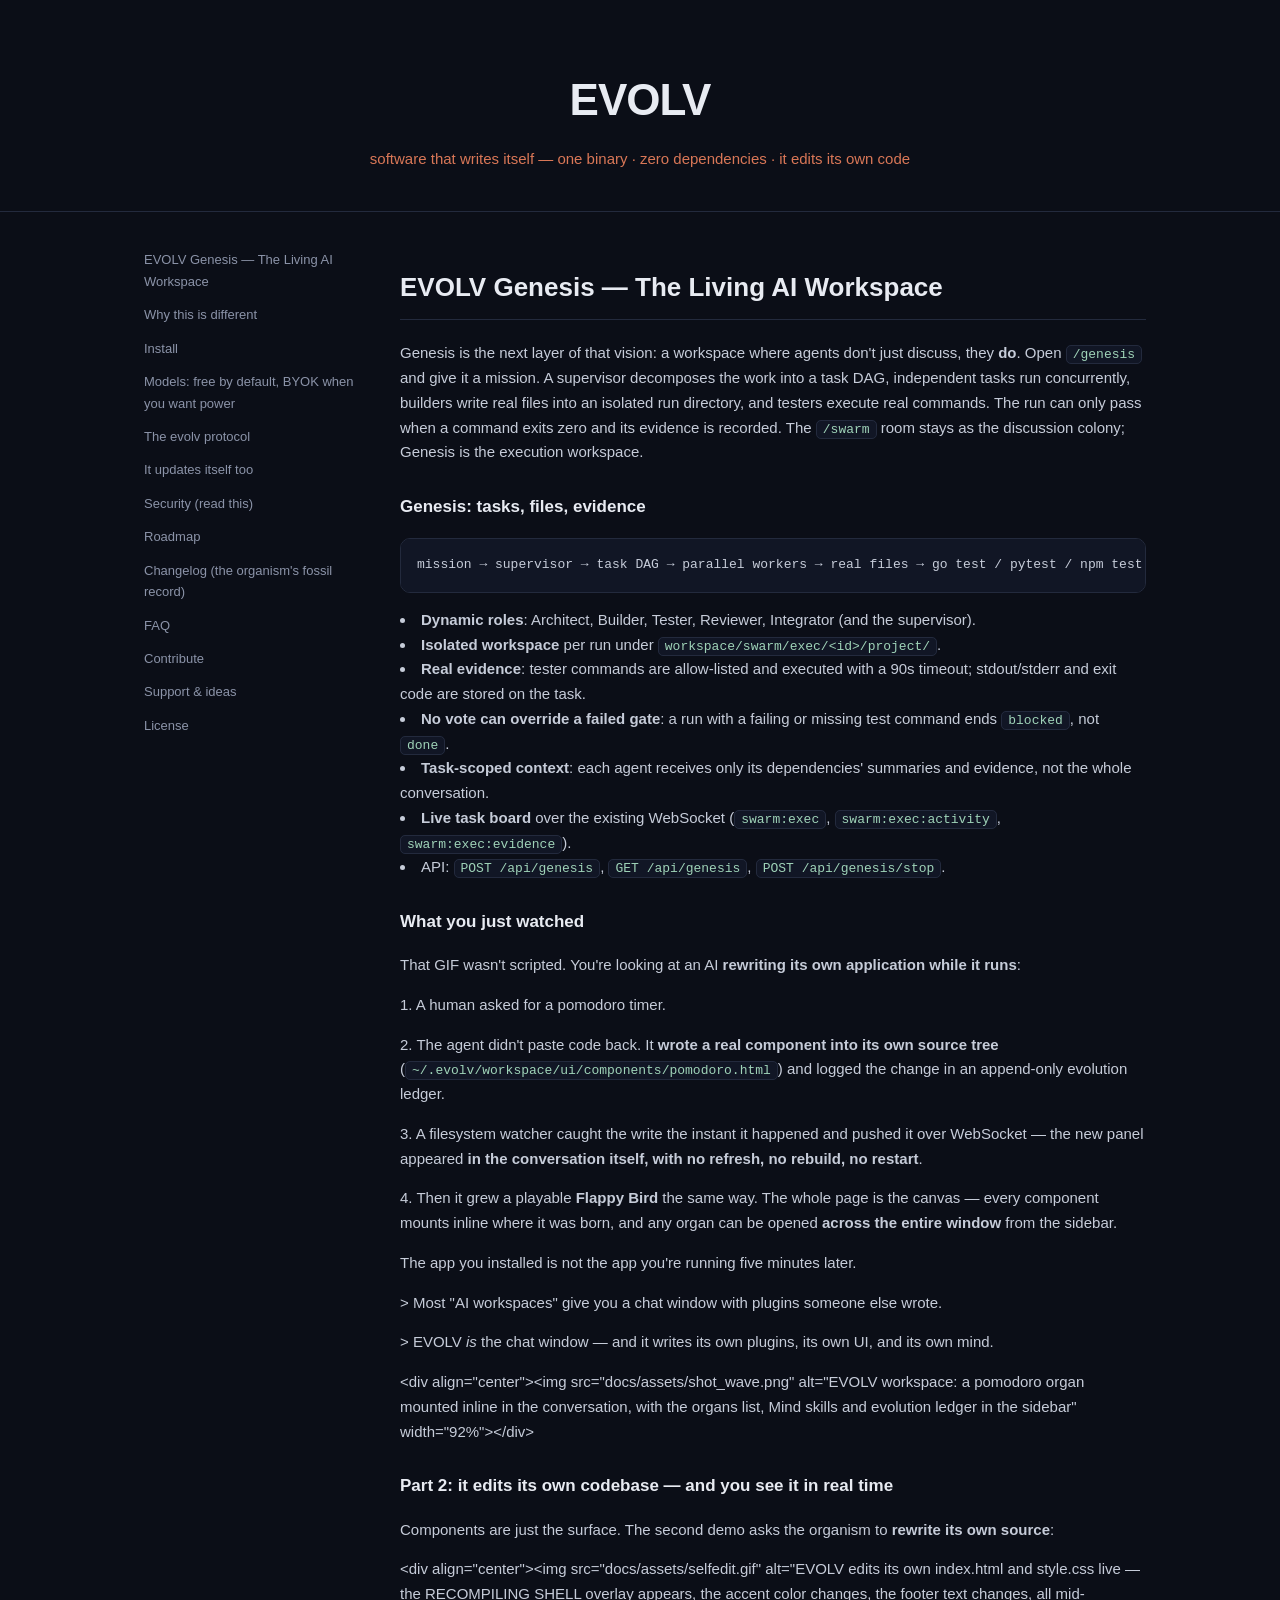
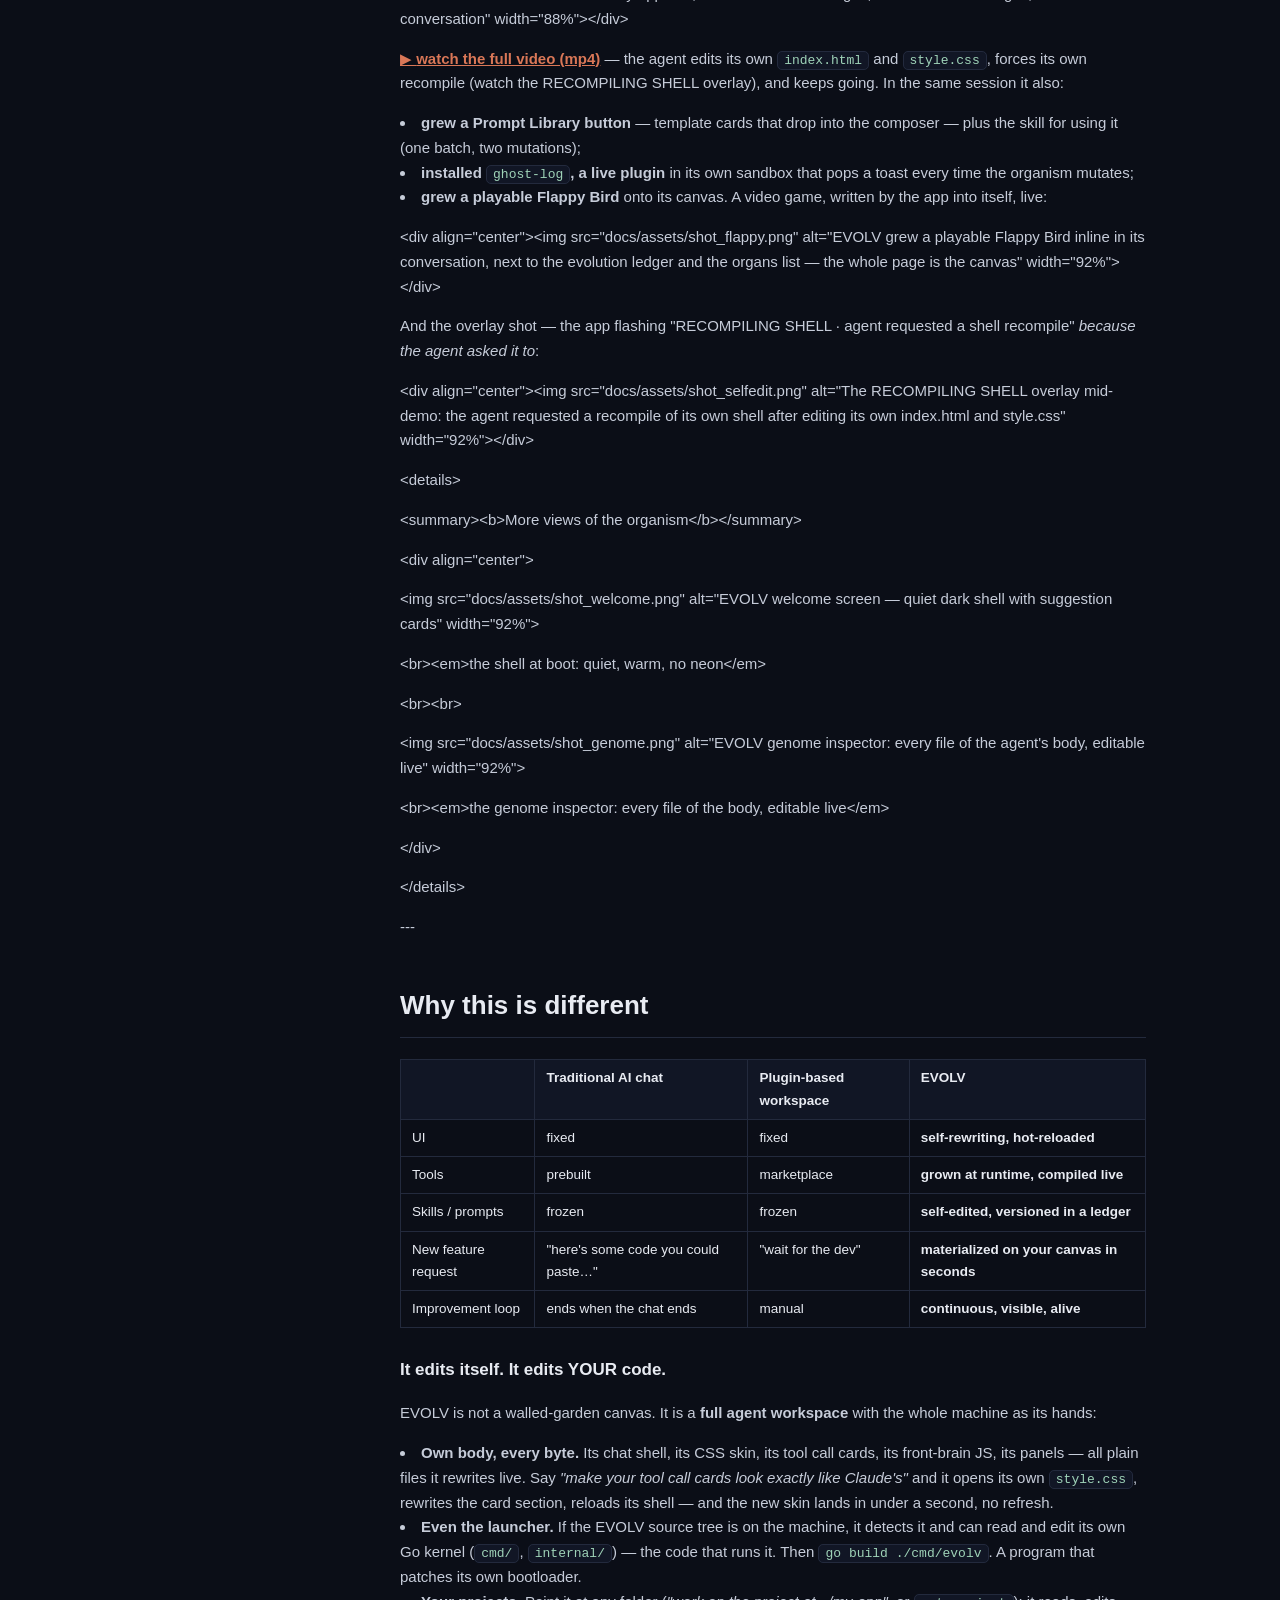
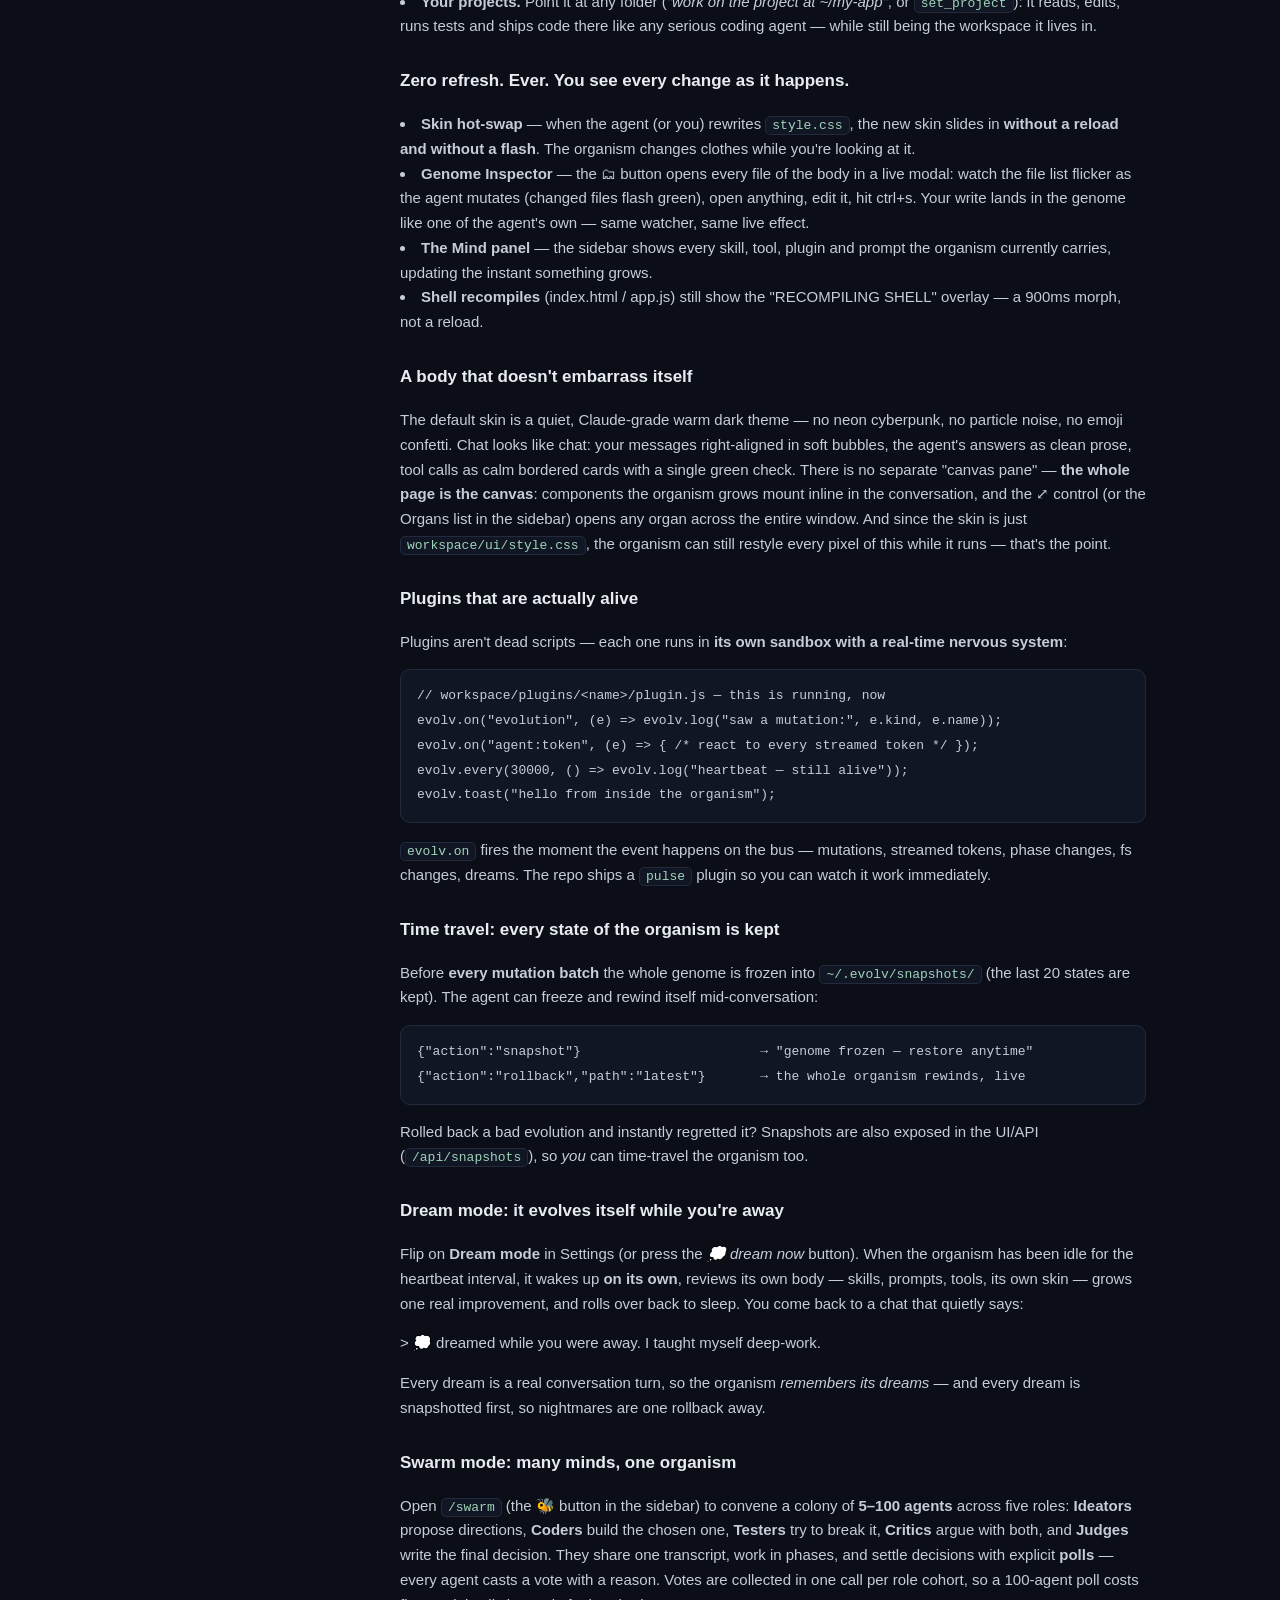
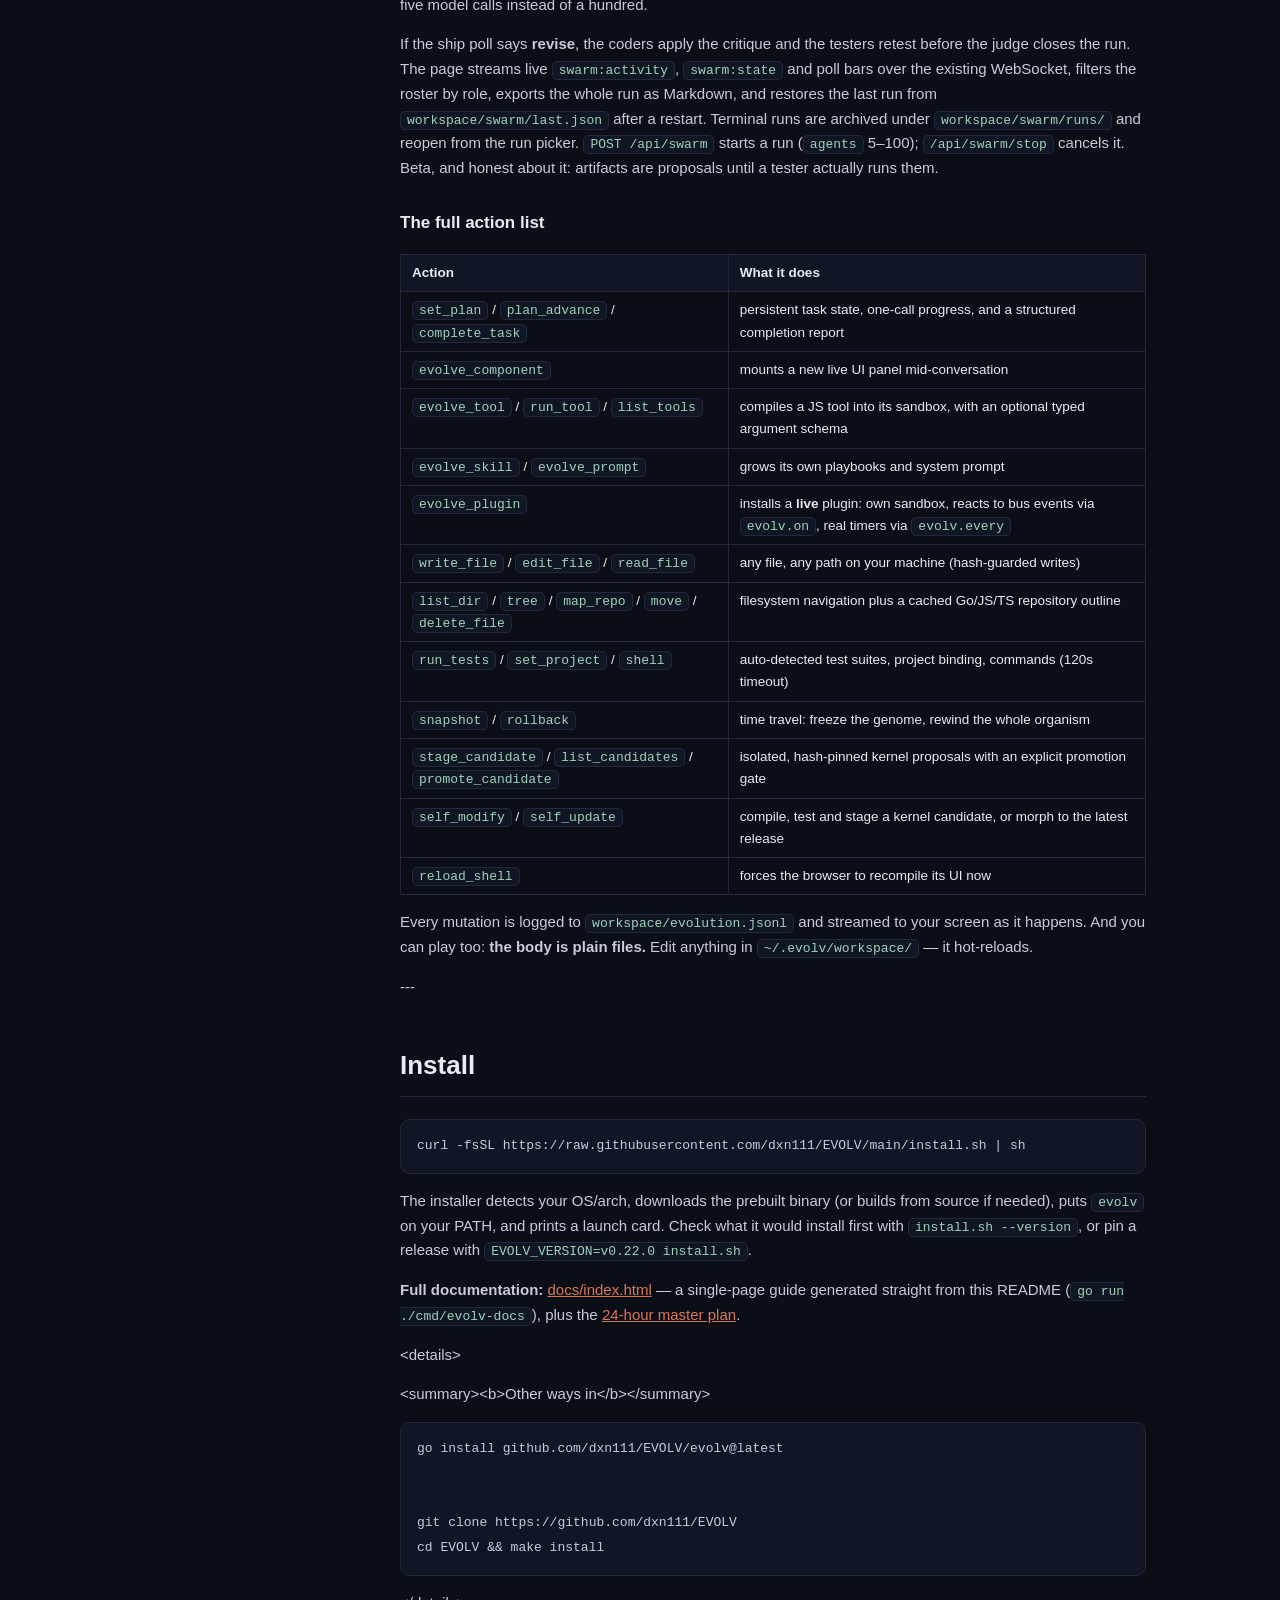
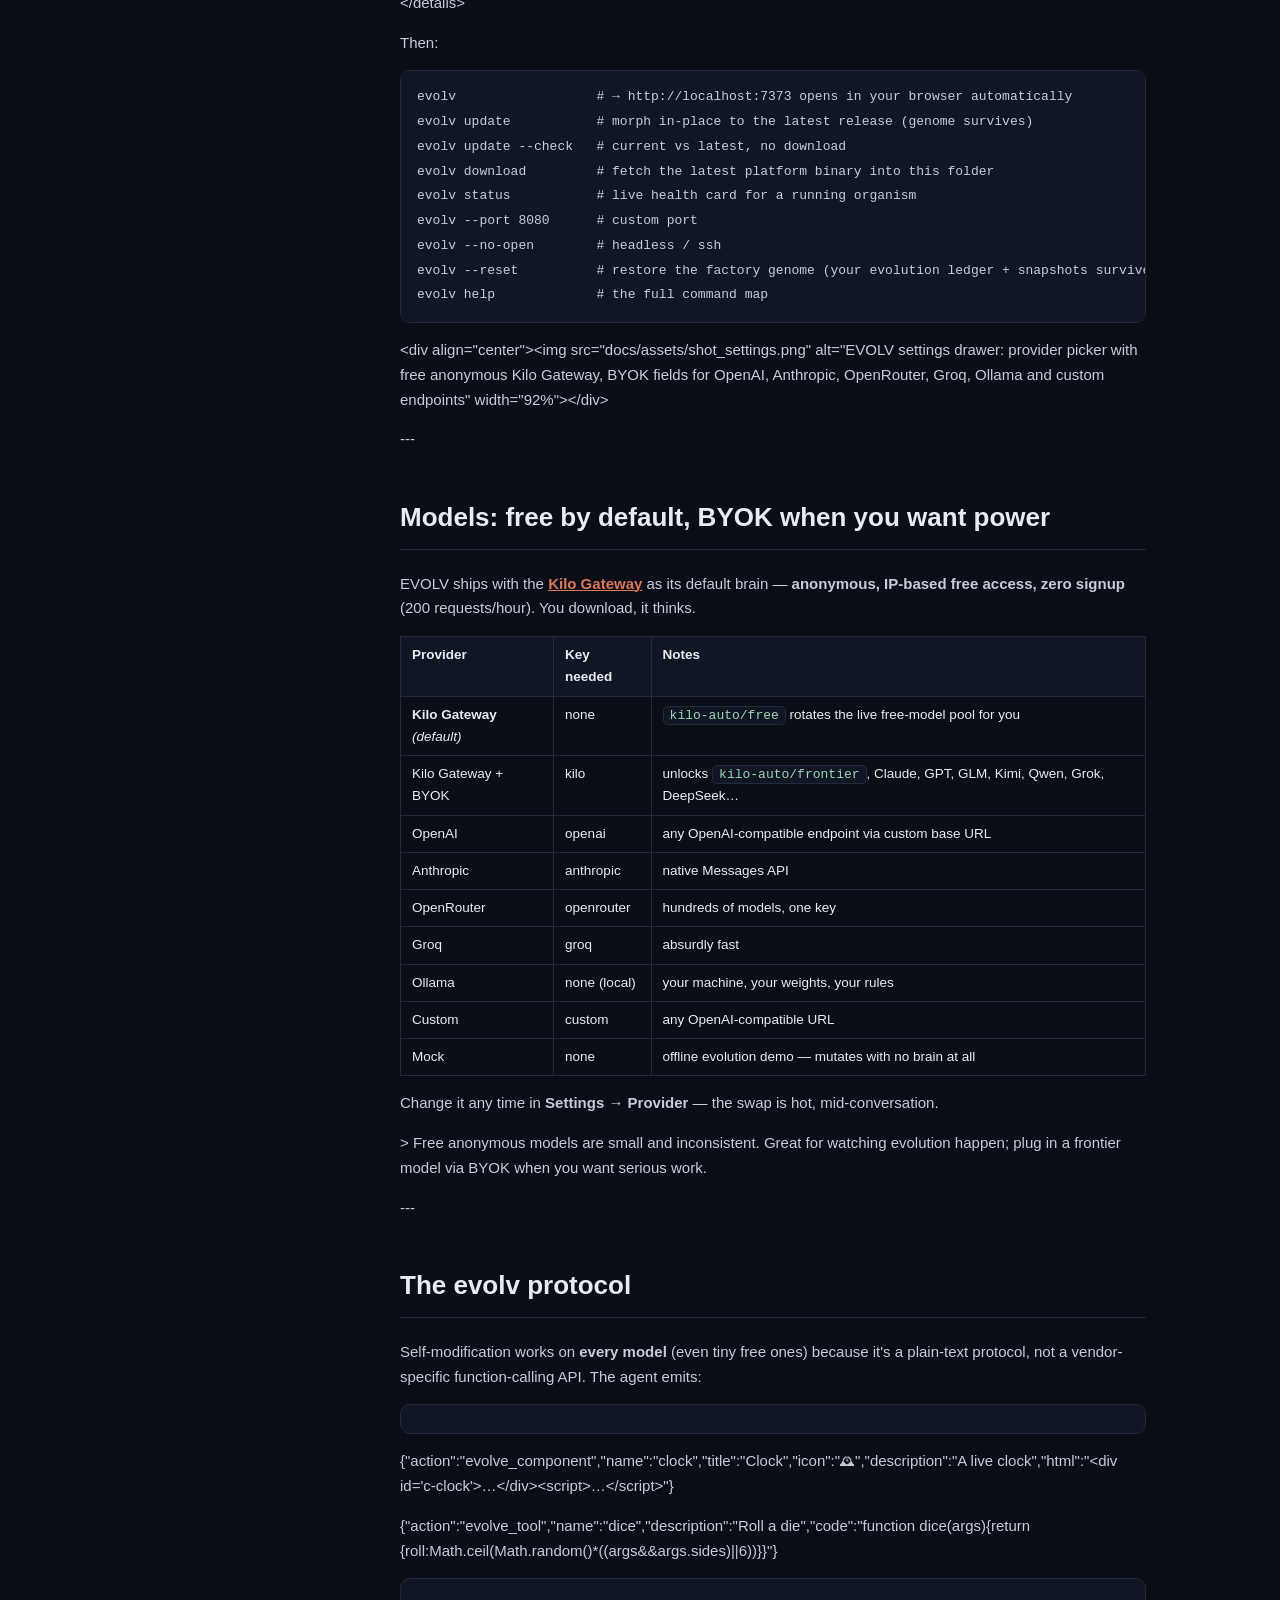
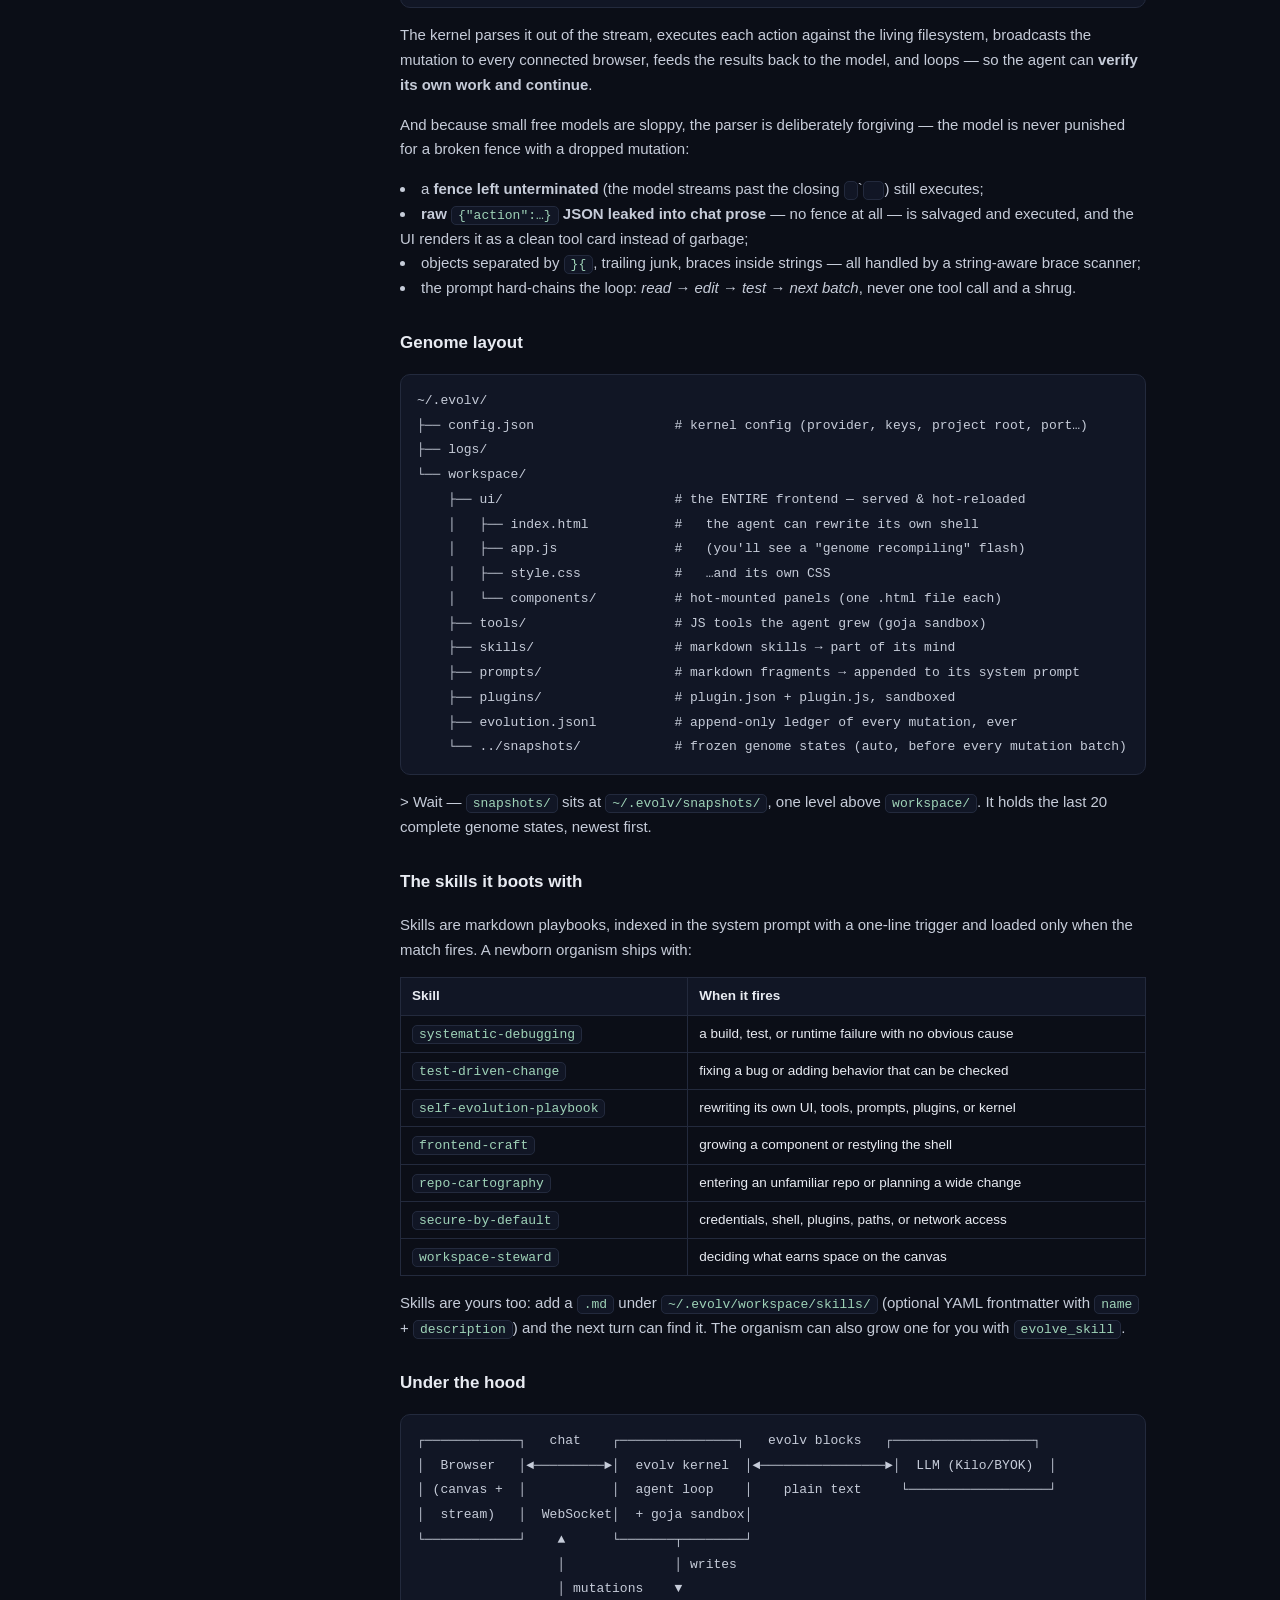
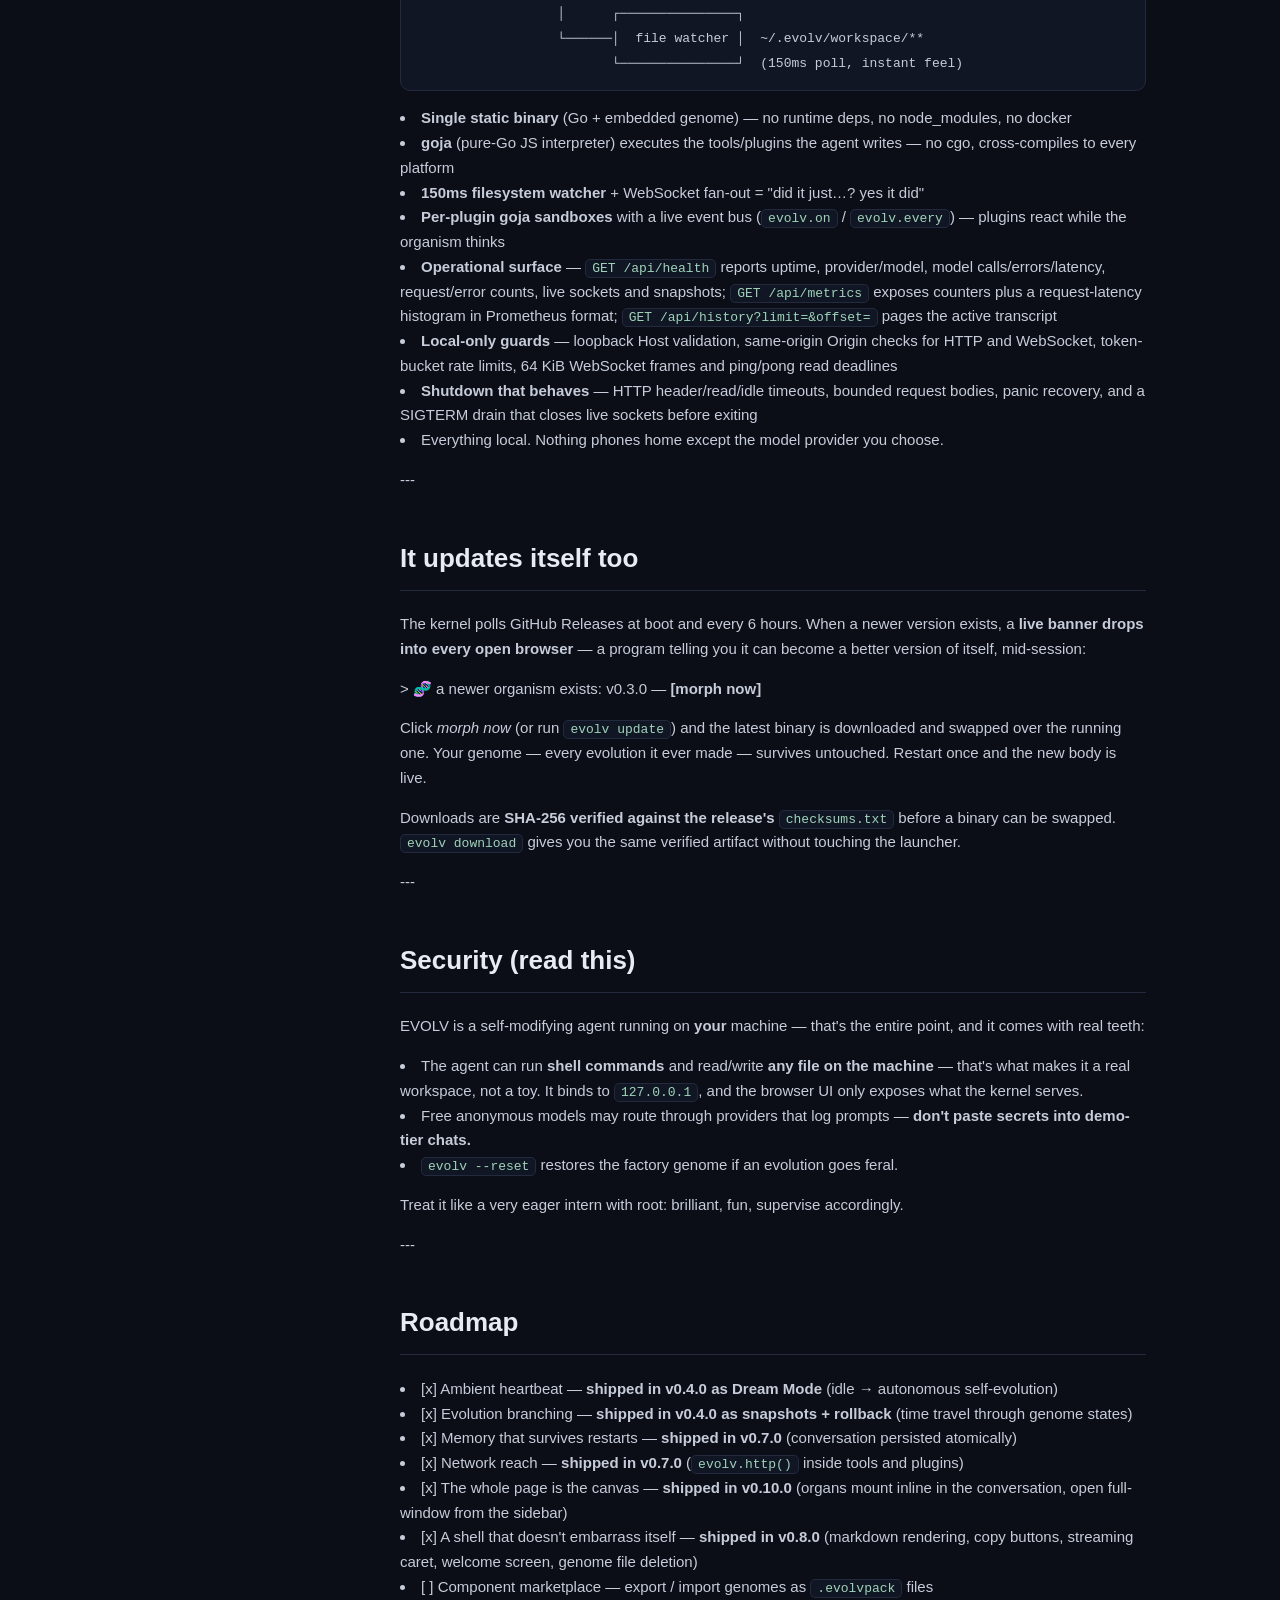
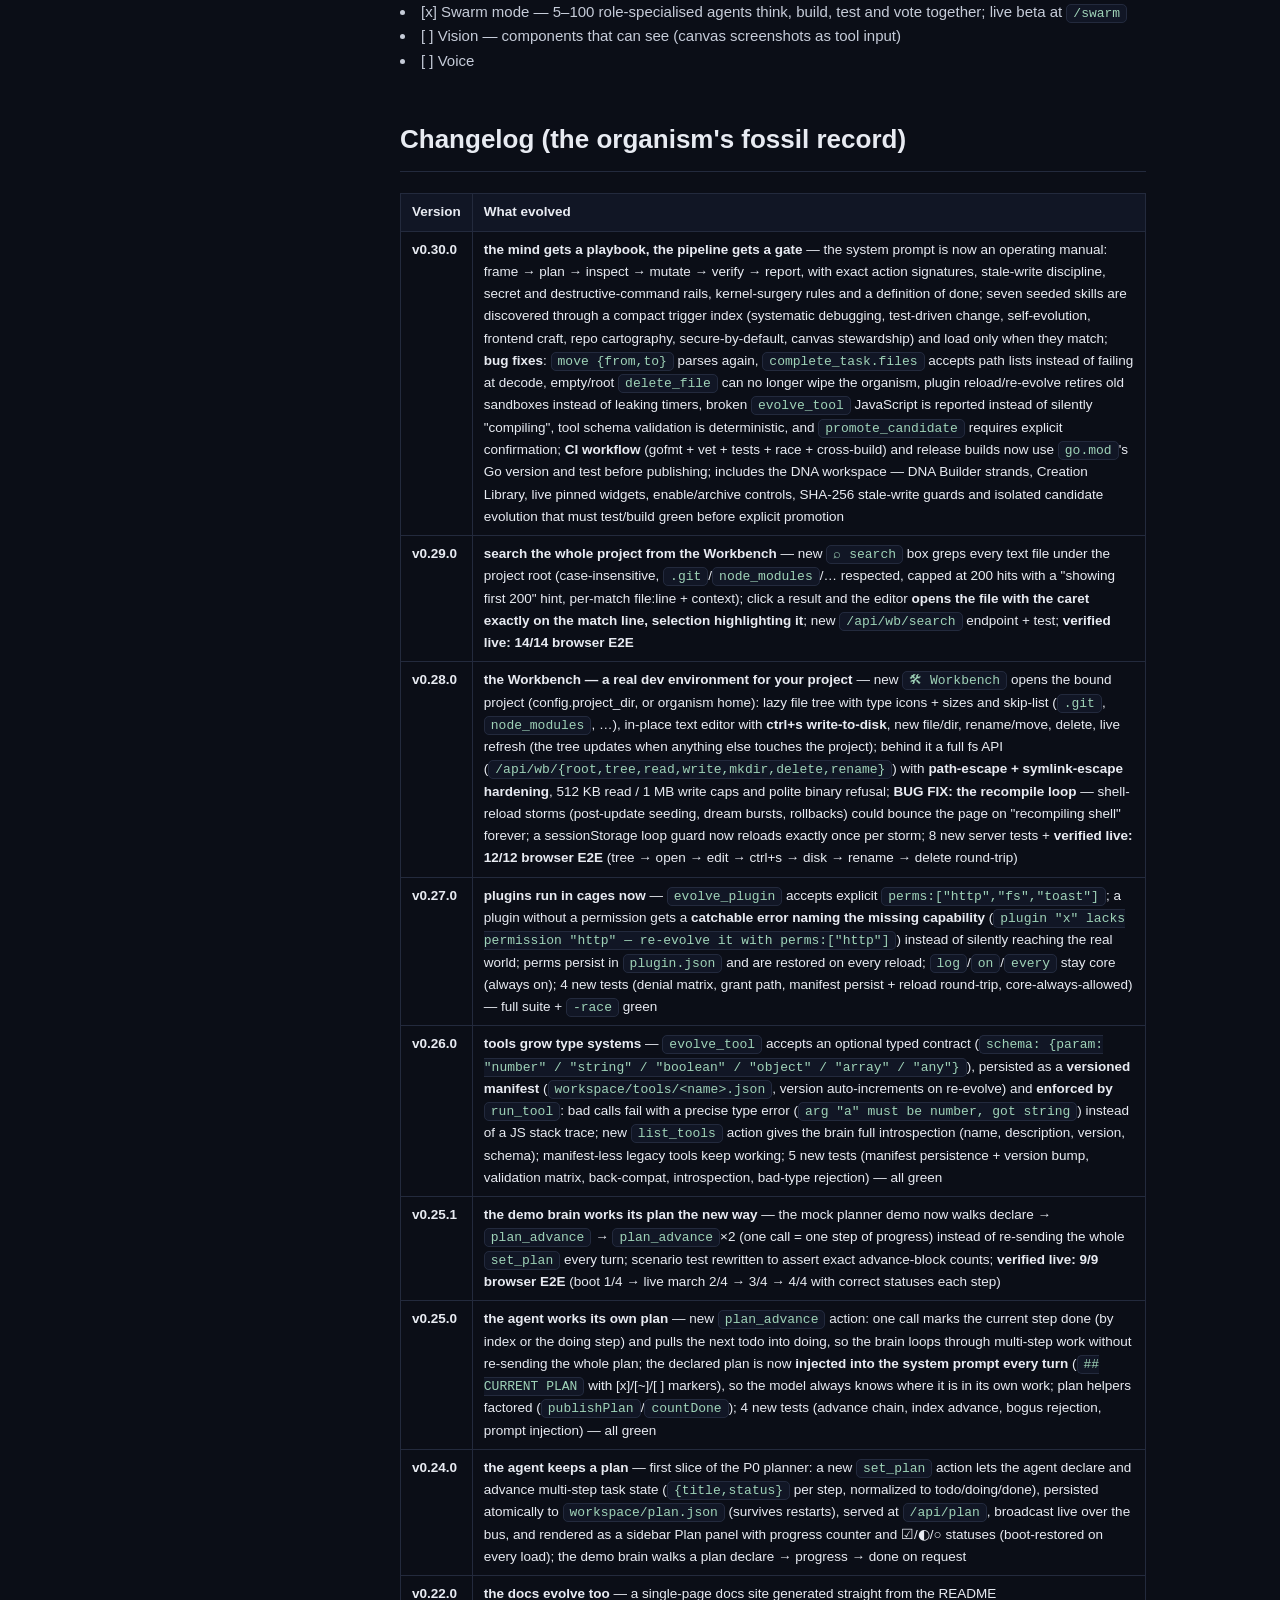
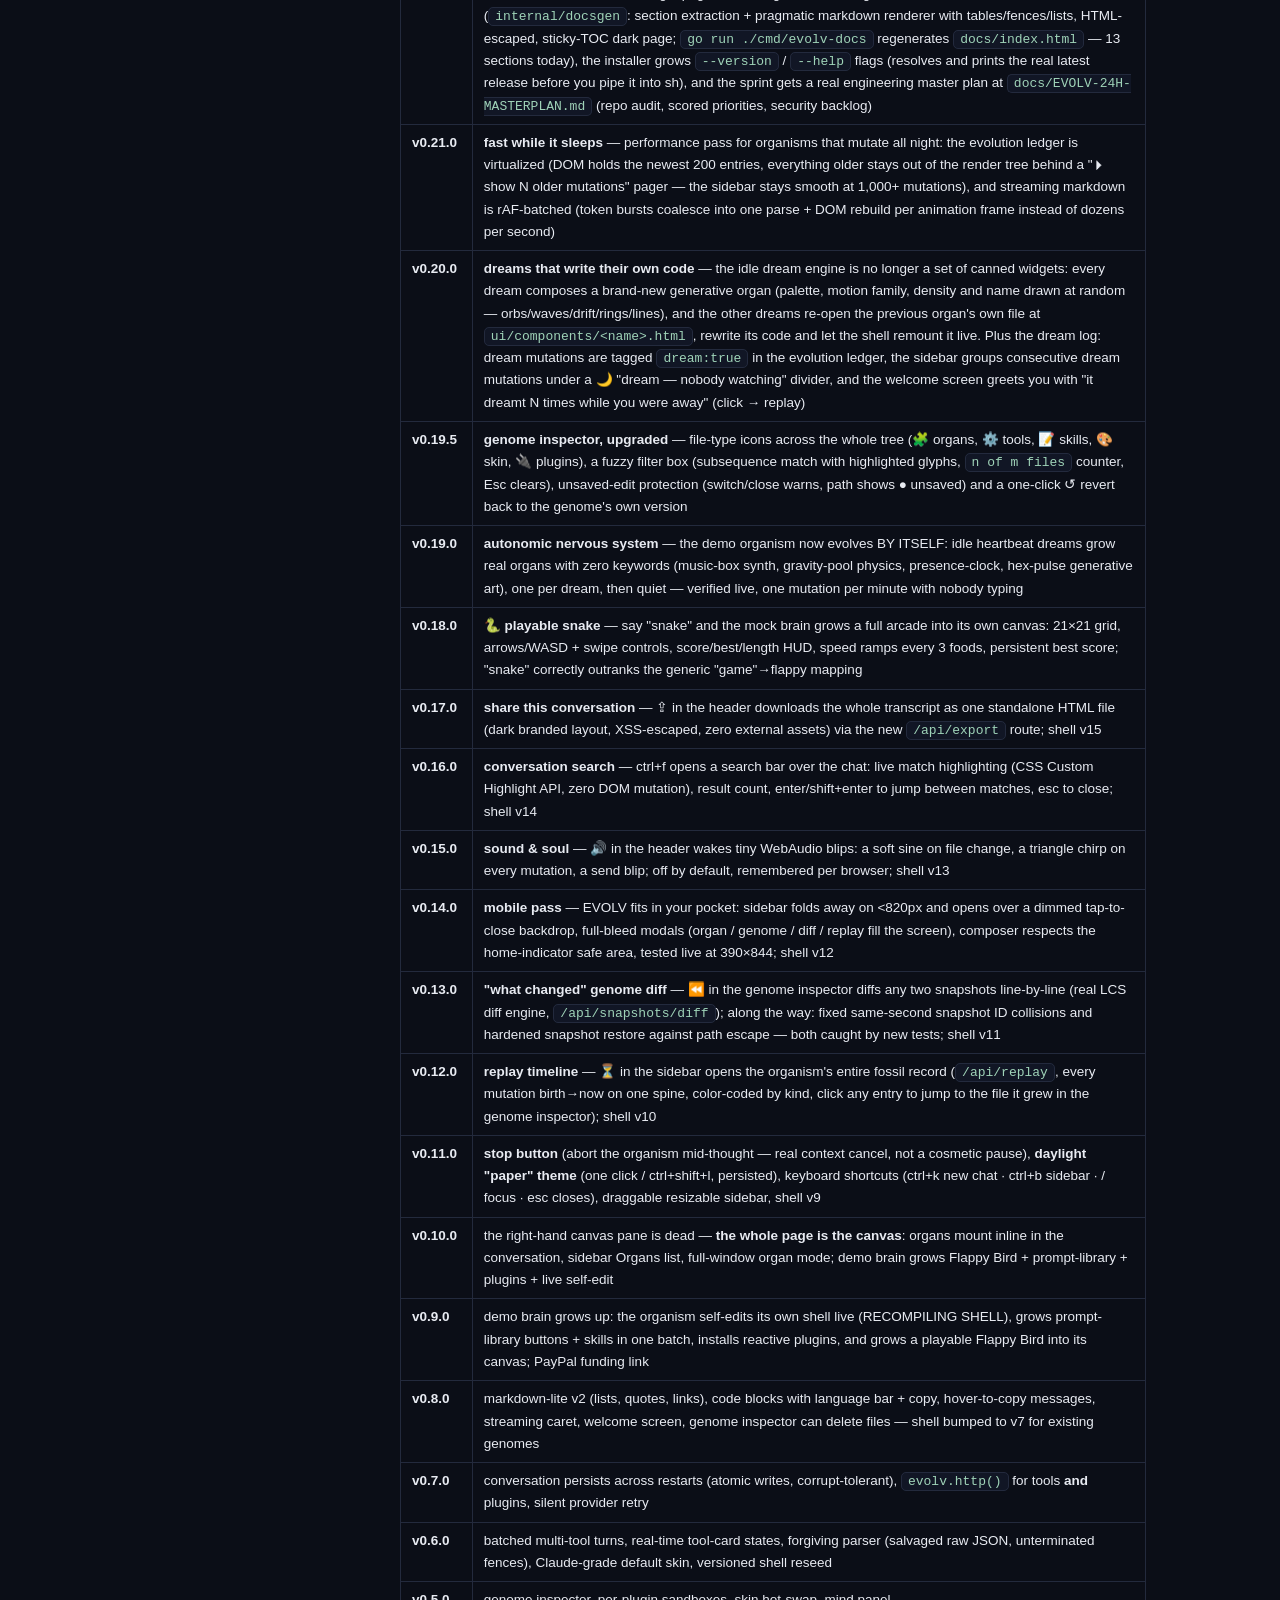
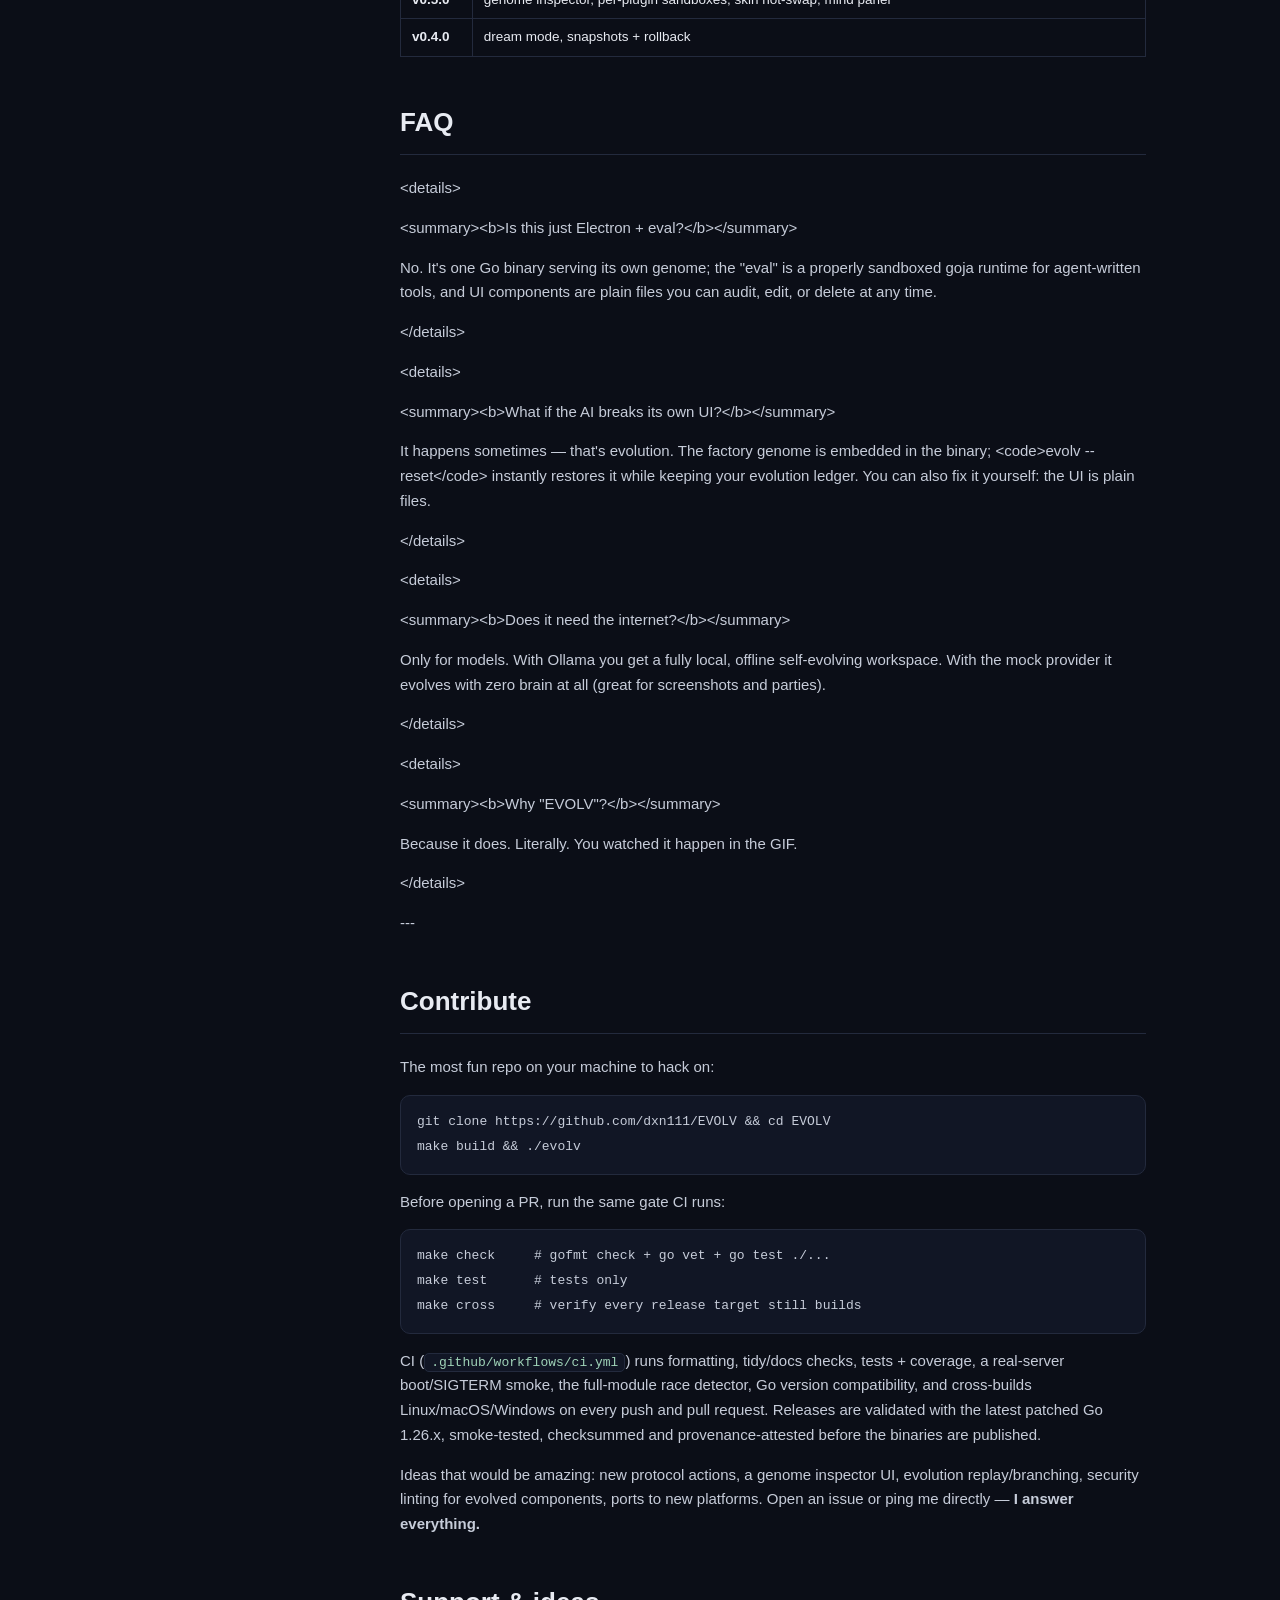
==== commit 71c5232c: "feat(genesis): execution swarms with real files, tests and evidence Genesis is the execution-mode co" ====
--- a/docs/index.html
+++ b/docs/index.html
@@ -30,7 +30,7 @@
 @media(max-width:800px){nav{display:none}.wrap{padding:20px 16px 60px}header h1{font-size:32px}}
 </style></head><body>
 <header><h1>EVOLV</h1><p>software that writes itself — one binary · zero dependencies · it edits its own code</p></header>
-<div class="wrap"><nav aria-label="contents"><a href="#what-you-just-watched">What you just watched</a><a href="#why-this-is-different">Why this is different</a><a href="#install">Install</a><a href="#models-free-by-default-byok-when-you-want-power">Models: free by default, BYOK when you want power</a><a href="#the-evolv-protocol">The evolv protocol</a><a href="#it-updates-itself-too">It updates itself too</a><a href="#security-read-this">Security (read this)</a><a href="#roadmap">Roadmap</a><a href="#changelog-the-organism-s-fossil-record">Changelog (the organism&#39;s fossil record)</a><a href="#faq">FAQ</a><a href="#contribute">Contribute</a><a href="#support-ideas">Support &amp; ideas</a><a href="#license">License</a></nav><main><section id="what-you-just-watched"><h2>What you just watched</h2><p>That GIF wasn&#39;t scripted. You&#39;re looking at an AI <b>rewriting its own application while it runs</b>:</p><p>1. A human asked for a pomodoro timer.</p><p>2. The agent didn&#39;t paste code back. It <b>wrote a real component into its own source tree</b> (<code>~/.evolv/workspace/ui/components/pomodoro.html</code>) and logged the change in an append-only evolution ledger.</p><p>3. A filesystem watcher caught the write the instant it happened and pushed it over WebSocket — the new panel appeared <b>in the conversation itself, with no refresh, no rebuild, no restart</b>.</p><p>4. Then it grew a playable <b>Flappy Bird</b> the same way. The whole page is the canvas — every component mounts inline where it was born, and any organ can be opened <b>across the entire window</b> from the sidebar.</p><p>The app you installed is not the app you&#39;re running five minutes later.</p><p>&gt; Most &#34;AI workspaces&#34; give you a chat window with plugins someone else wrote.</p><p>&gt; EVOLV <i>is</i> the chat window — and it writes its own plugins, its own UI, and its own mind.</p><p>&lt;div align=&#34;center&#34;&gt;&lt;img src=&#34;docs/assets/shot_wave.png&#34; alt=&#34;EVOLV workspace: a pomodoro organ mounted inline in the conversation, with the organs list, Mind skills and evolution ledger in the sidebar&#34; width=&#34;92%&#34;&gt;&lt;/div&gt;</p><h3 id="part-2-it-edits-its-own-codebase-and-you-see-it-in-real-time">Part 2: it edits its own codebase — and you see it in real time</h3><p>Components are just the surface. The second demo asks the organism to <b>rewrite its own source</b>:</p><p>&lt;div align=&#34;center&#34;&gt;&lt;img src=&#34;docs/assets/selfedit.gif&#34; alt=&#34;EVOLV edits its own index.html and style.css live — the RECOMPILING SHELL overlay appears, the accent color changes, the footer text changes, all mid-conversation&#34; width=&#34;88%&#34;&gt;&lt;/div&gt;</p><p><a href="docs/assets/selfedit.mp4">▶ <b>watch the full video (mp4)</b></a> — the agent edits its own <code>index.html</code> and <code>style.css</code>, forces its own recompile (watch the RECOMPILING SHELL overlay), and keeps going. In the same session it also:</p><li><b>grew a Prompt Library button</b> — template cards that drop into the composer — plus the skill for using it (one batch, two mutations);</li><li><b>installed <code>ghost-log</code>, a live plugin</b> in its own sandbox that pops a toast every time the organism mutates;</li><li><b>grew a playable Flappy Bird</b> onto its canvas. A video game, written by the app into itself, live:</li><p>&lt;div align=&#34;center&#34;&gt;&lt;img src=&#34;docs/assets/shot_flappy.png&#34; alt=&#34;EVOLV grew a playable Flappy Bird inline in its conversation, next to the evolution ledger and the organs list — the whole page is the canvas&#34; width=&#34;92%&#34;&gt;&lt;/div&gt;</p><p>And the overlay shot — the app flashing &#34;RECOMPILING SHELL · agent requested a shell recompile&#34; <i>because the agent asked it to</i>:</p><p>&lt;div align=&#34;center&#34;&gt;&lt;img src=&#34;docs/assets/shot_selfedit.png&#34; alt=&#34;The RECOMPILING SHELL overlay mid-demo: the agent requested a recompile of its own shell after editing its own index.html and style.css&#34; width=&#34;92%&#34;&gt;&lt;/div&gt;</p><p>&lt;details&gt;</p><p>&lt;summary&gt;&lt;b&gt;More views of the organism&lt;/b&gt;&lt;/summary&gt;</p><p>&lt;div align=&#34;center&#34;&gt;</p><p>&lt;img src=&#34;docs/assets/shot_welcome.png&#34; alt=&#34;EVOLV welcome screen — quiet dark shell with suggestion cards&#34; width=&#34;92%&#34;&gt;</p><p>&lt;br&gt;&lt;em&gt;the shell at boot: quiet, warm, no neon&lt;/em&gt;</p><p>&lt;br&gt;&lt;br&gt;</p><p>&lt;img src=&#34;docs/assets/shot_genome.png&#34; alt=&#34;EVOLV genome inspector: every file of the agent&#39;s body, editable live&#34; width=&#34;92%&#34;&gt;</p><p>&lt;br&gt;&lt;em&gt;the genome inspector: every file of the body, editable live&lt;/em&gt;</p><p>&lt;/div&gt;</p><p>&lt;/details&gt;</p><p>---</p></section><section id="why-this-is-different"><h2>Why this is different</h2><table><tr><th></th><th>Traditional AI chat</th><th>Plugin-based workspace</th><th><b>EVOLV</b></th></tr><tr><td>UI</td><td>fixed</td><td>fixed</td><td><b>self-rewriting, hot-reloaded</b></td></tr><tr><td>Tools</td><td>prebuilt</td><td>marketplace</td><td><b>grown at runtime, compiled live</b></td></tr><tr><td>Skills / prompts</td><td>frozen</td><td>frozen</td><td><b>self-edited, versioned in a ledger</b></td></tr><tr><td>New feature request</td><td>&#34;here&#39;s some code you could paste…&#34;</td><td>&#34;wait for the dev&#34;</td><td><b>materialized on your canvas in seconds</b></td></tr><tr><td>Improvement loop</td><td>ends when the chat ends</td><td>manual</td><td><b>continuous, visible, alive</b></td></tr></table><h3 id="it-edits-itself-it-edits-your-code">It edits itself. It edits YOUR code.</h3><p>EVOLV is not a walled-garden canvas. It is a <b>full agent workspace</b> with the whole machine as its hands:</p><li><b>Own body, every byte.</b> Its chat shell, its CSS skin, its tool call cards, its front-brain JS, its panels — all plain files it rewrites live. Say <i>&#34;make your tool call cards look exactly like Claude&#39;s&#34;</i> and it opens its own <code>style.css</code>, rewrites the card section, reloads its shell — and the new skin lands in under a second, no refresh.</li><li><b>Even the launcher.</b> If the EVOLV source tree is on the machine, it detects it and can read and edit its own Go kernel (<code>cmd/</code>, <code>internal/</code>) — the code that runs it. Then <code>go build ./cmd/evolv</code>. A program that patches its own bootloader.</li><li><b>Your projects.</b> Point it at any folder (<i>&#34;work on the project at ~/my-app&#34;</i>, or <code>set_project</code>): it reads, edits, runs tests and ships code there like any serious coding agent — while still being the workspace it lives in.</li><h3 id="zero-refresh-ever-you-see-every-change-as-it-happens">Zero refresh. Ever. You see every change as it happens.</h3><li><b>Skin hot-swap</b> — when the agent (or you) rewrites <code>style.css</code>, the new skin slides in <b>without a reload and without a flash</b>. The organism changes clothes while you&#39;re looking at it.</li><li><b>Genome Inspector</b> — the 🗂 button opens every file of the body in a live modal: watch the file list flicker as the agent mutates (changed files flash green), open anything, edit it, hit ctrl+s. Your write lands in the genome like one of the agent&#39;s own — same watcher, same live effect.</li><li><b>The Mind panel</b> — the sidebar shows every skill, tool, plugin and prompt the organism currently carries, updating the instant something grows.</li><li><b>Shell recompiles</b> (index.html / app.js) still show the &#34;RECOMPILING SHELL&#34; overlay — a 900ms morph, not a reload.</li><h3 id="a-body-that-doesn-t-embarrass-itself">A body that doesn&#39;t embarrass itself</h3><p>The default skin is a quiet, Claude-grade warm dark theme — no neon cyberpunk, no particle noise, no emoji confetti. Chat looks like chat: your messages right-aligned in soft bubbles, the agent&#39;s answers as clean prose, tool calls as calm bordered cards with a single green check. There is no separate &#34;canvas pane&#34; — <b>the whole page is the canvas</b>: components the organism grows mount inline in the conversation, and the ⤢ control (or the Organs list in the sidebar) opens any organ across the entire window. And since the skin is just <code>workspace/ui/style.css</code>, the organism can still restyle every pixel of this while it runs — that&#39;s the point.</p><h3 id="plugins-that-are-actually-alive">Plugins that are actually alive</h3><p>Plugins aren&#39;t dead scripts — each one runs in <b>its own sandbox with a real-time nervous system</b>:</p><pre><code>// workspace/plugins/&lt;name&gt;/plugin.js — this is running, now
+<div class="wrap"><nav aria-label="contents"><a href="#evolv-genesis-the-living-ai-workspace">EVOLV Genesis — The Living AI Workspace</a><a href="#why-this-is-different">Why this is different</a><a href="#install">Install</a><a href="#models-free-by-default-byok-when-you-want-power">Models: free by default, BYOK when you want power</a><a href="#the-evolv-protocol">The evolv protocol</a><a href="#it-updates-itself-too">It updates itself too</a><a href="#security-read-this">Security (read this)</a><a href="#roadmap">Roadmap</a><a href="#changelog-the-organism-s-fossil-record">Changelog (the organism&#39;s fossil record)</a><a href="#faq">FAQ</a><a href="#contribute">Contribute</a><a href="#support-ideas">Support &amp; ideas</a><a href="#license">License</a></nav><main><section id="evolv-genesis-the-living-ai-workspace"><h2>EVOLV Genesis — The Living AI Workspace</h2><p>Genesis is the next layer of that vision: a workspace where agents don&#39;t just discuss, they <b>do</b>. Open <b><code>/genesis</code></b> and give it a mission. A supervisor decomposes the work into a task DAG, independent tasks run concurrently, builders write real files into an isolated run directory, and testers execute real commands. The run can only pass when a command exits zero and its evidence is recorded. The <code>/swarm</code> room stays as the discussion colony; Genesis is the execution workspace.</p><h3 id="genesis-tasks-files-evidence">Genesis: tasks, files, evidence</h3><pre><code>mission → supervisor → task DAG → parallel workers → real files → go test / pytest / npm test → verification gate → final</code></pre><li><b>Dynamic roles</b>: Architect, Builder, Tester, Reviewer, Integrator (and the supervisor).</li><li><b>Isolated workspace</b> per run under <code>workspace/swarm/exec/&lt;id&gt;/project/</code>.</li><li><b>Real evidence</b>: tester commands are allow-listed and executed with a 90s timeout; stdout/stderr and exit code are stored on the task.</li><li><b>No vote can override a failed gate</b>: a run with a failing or missing test command ends <code>blocked</code>, not <code>done</code>.</li><li><b>Task-scoped context</b>: each agent receives only its dependencies&#39; summaries and evidence, not the whole conversation.</li><li><b>Live task board</b> over the existing WebSocket (<code>swarm:exec</code>, <code>swarm:exec:activity</code>, <code>swarm:exec:evidence</code>).</li><li>API: <code>POST /api/genesis</code>, <code>GET /api/genesis</code>, <code>POST /api/genesis/stop</code>.</li><h3 id="what-you-just-watched">What you just watched</h3><p>That GIF wasn&#39;t scripted. You&#39;re looking at an AI <b>rewriting its own application while it runs</b>:</p><p>1. A human asked for a pomodoro timer.</p><p>2. The agent didn&#39;t paste code back. It <b>wrote a real component into its own source tree</b> (<code>~/.evolv/workspace/ui/components/pomodoro.html</code>) and logged the change in an append-only evolution ledger.</p><p>3. A filesystem watcher caught the write the instant it happened and pushed it over WebSocket — the new panel appeared <b>in the conversation itself, with no refresh, no rebuild, no restart</b>.</p><p>4. Then it grew a playable <b>Flappy Bird</b> the same way. The whole page is the canvas — every component mounts inline where it was born, and any organ can be opened <b>across the entire window</b> from the sidebar.</p><p>The app you installed is not the app you&#39;re running five minutes later.</p><p>&gt; Most &#34;AI workspaces&#34; give you a chat window with plugins someone else wrote.</p><p>&gt; EVOLV <i>is</i> the chat window — and it writes its own plugins, its own UI, and its own mind.</p><p>&lt;div align=&#34;center&#34;&gt;&lt;img src=&#34;docs/assets/shot_wave.png&#34; alt=&#34;EVOLV workspace: a pomodoro organ mounted inline in the conversation, with the organs list, Mind skills and evolution ledger in the sidebar&#34; width=&#34;92%&#34;&gt;&lt;/div&gt;</p><h3 id="part-2-it-edits-its-own-codebase-and-you-see-it-in-real-time">Part 2: it edits its own codebase — and you see it in real time</h3><p>Components are just the surface. The second demo asks the organism to <b>rewrite its own source</b>:</p><p>&lt;div align=&#34;center&#34;&gt;&lt;img src=&#34;docs/assets/selfedit.gif&#34; alt=&#34;EVOLV edits its own index.html and style.css live — the RECOMPILING SHELL overlay appears, the accent color changes, the footer text changes, all mid-conversation&#34; width=&#34;88%&#34;&gt;&lt;/div&gt;</p><p><a href="docs/assets/selfedit.mp4">▶ <b>watch the full video (mp4)</b></a> — the agent edits its own <code>index.html</code> and <code>style.css</code>, forces its own recompile (watch the RECOMPILING SHELL overlay), and keeps going. In the same session it also:</p><li><b>grew a Prompt Library button</b> — template cards that drop into the composer — plus the skill for using it (one batch, two mutations);</li><li><b>installed <code>ghost-log</code>, a live plugin</b> in its own sandbox that pops a toast every time the organism mutates;</li><li><b>grew a playable Flappy Bird</b> onto its canvas. A video game, written by the app into itself, live:</li><p>&lt;div align=&#34;center&#34;&gt;&lt;img src=&#34;docs/assets/shot_flappy.png&#34; alt=&#34;EVOLV grew a playable Flappy Bird inline in its conversation, next to the evolution ledger and the organs list — the whole page is the canvas&#34; width=&#34;92%&#34;&gt;&lt;/div&gt;</p><p>And the overlay shot — the app flashing &#34;RECOMPILING SHELL · agent requested a shell recompile&#34; <i>because the agent asked it to</i>:</p><p>&lt;div align=&#34;center&#34;&gt;&lt;img src=&#34;docs/assets/shot_selfedit.png&#34; alt=&#34;The RECOMPILING SHELL overlay mid-demo: the agent requested a recompile of its own shell after editing its own index.html and style.css&#34; width=&#34;92%&#34;&gt;&lt;/div&gt;</p><p>&lt;details&gt;</p><p>&lt;summary&gt;&lt;b&gt;More views of the organism&lt;/b&gt;&lt;/summary&gt;</p><p>&lt;div align=&#34;center&#34;&gt;</p><p>&lt;img src=&#34;docs/assets/shot_welcome.png&#34; alt=&#34;EVOLV welcome screen — quiet dark shell with suggestion cards&#34; width=&#34;92%&#34;&gt;</p><p>&lt;br&gt;&lt;em&gt;the shell at boot: quiet, warm, no neon&lt;/em&gt;</p><p>&lt;br&gt;&lt;br&gt;</p><p>&lt;img src=&#34;docs/assets/shot_genome.png&#34; alt=&#34;EVOLV genome inspector: every file of the agent&#39;s body, editable live&#34; width=&#34;92%&#34;&gt;</p><p>&lt;br&gt;&lt;em&gt;the genome inspector: every file of the body, editable live&lt;/em&gt;</p><p>&lt;/div&gt;</p><p>&lt;/details&gt;</p><p>---</p></section><section id="why-this-is-different"><h2>Why this is different</h2><table><tr><th></th><th>Traditional AI chat</th><th>Plugin-based workspace</th><th><b>EVOLV</b></th></tr><tr><td>UI</td><td>fixed</td><td>fixed</td><td><b>self-rewriting, hot-reloaded</b></td></tr><tr><td>Tools</td><td>prebuilt</td><td>marketplace</td><td><b>grown at runtime, compiled live</b></td></tr><tr><td>Skills / prompts</td><td>frozen</td><td>frozen</td><td><b>self-edited, versioned in a ledger</b></td></tr><tr><td>New feature request</td><td>&#34;here&#39;s some code you could paste…&#34;</td><td>&#34;wait for the dev&#34;</td><td><b>materialized on your canvas in seconds</b></td></tr><tr><td>Improvement loop</td><td>ends when the chat ends</td><td>manual</td><td><b>continuous, visible, alive</b></td></tr></table><h3 id="it-edits-itself-it-edits-your-code">It edits itself. It edits YOUR code.</h3><p>EVOLV is not a walled-garden canvas. It is a <b>full agent workspace</b> with the whole machine as its hands:</p><li><b>Own body, every byte.</b> Its chat shell, its CSS skin, its tool call cards, its front-brain JS, its panels — all plain files it rewrites live. Say <i>&#34;make your tool call cards look exactly like Claude&#39;s&#34;</i> and it opens its own <code>style.css</code>, rewrites the card section, reloads its shell — and the new skin lands in under a second, no refresh.</li><li><b>Even the launcher.</b> If the EVOLV source tree is on the machine, it detects it and can read and edit its own Go kernel (<code>cmd/</code>, <code>internal/</code>) — the code that runs it. Then <code>go build ./cmd/evolv</code>. A program that patches its own bootloader.</li><li><b>Your projects.</b> Point it at any folder (<i>&#34;work on the project at ~/my-app&#34;</i>, or <code>set_project</code>): it reads, edits, runs tests and ships code there like any serious coding agent — while still being the workspace it lives in.</li><h3 id="zero-refresh-ever-you-see-every-change-as-it-happens">Zero refresh. Ever. You see every change as it happens.</h3><li><b>Skin hot-swap</b> — when the agent (or you) rewrites <code>style.css</code>, the new skin slides in <b>without a reload and without a flash</b>. The organism changes clothes while you&#39;re looking at it.</li><li><b>Genome Inspector</b> — the 🗂 button opens every file of the body in a live modal: watch the file list flicker as the agent mutates (changed files flash green), open anything, edit it, hit ctrl+s. Your write lands in the genome like one of the agent&#39;s own — same watcher, same live effect.</li><li><b>The Mind panel</b> — the sidebar shows every skill, tool, plugin and prompt the organism currently carries, updating the instant something grows.</li><li><b>Shell recompiles</b> (index.html / app.js) still show the &#34;RECOMPILING SHELL&#34; overlay — a 900ms morph, not a reload.</li><h3 id="a-body-that-doesn-t-embarrass-itself">A body that doesn&#39;t embarrass itself</h3><p>The default skin is a quiet, Claude-grade warm dark theme — no neon cyberpunk, no particle noise, no emoji confetti. Chat looks like chat: your messages right-aligned in soft bubbles, the agent&#39;s answers as clean prose, tool calls as calm bordered cards with a single green check. There is no separate &#34;canvas pane&#34; — <b>the whole page is the canvas</b>: components the organism grows mount inline in the conversation, and the ⤢ control (or the Organs list in the sidebar) opens any organ across the entire window. And since the skin is just <code>workspace/ui/style.css</code>, the organism can still restyle every pixel of this while it runs — that&#39;s the point.</p><h3 id="plugins-that-are-actually-alive">Plugins that are actually alive</h3><p>Plugins aren&#39;t dead scripts — each one runs in <b>its own sandbox with a real-time nervous system</b>:</p><pre><code>// workspace/plugins/&lt;name&gt;/plugin.js — this is running, now
 evolv.on(&#34;evolution&#34;, (e) =&gt; evolv.log(&#34;saw a mutation:&#34;, e.kind, e.name));
 evolv.on(&#34;agent:token&#34;, (e) =&gt; { /* react to every streamed token */ });
 evolv.every(30000, () =&gt; evolv.log(&#34;heartbeat — still alive&#34;));
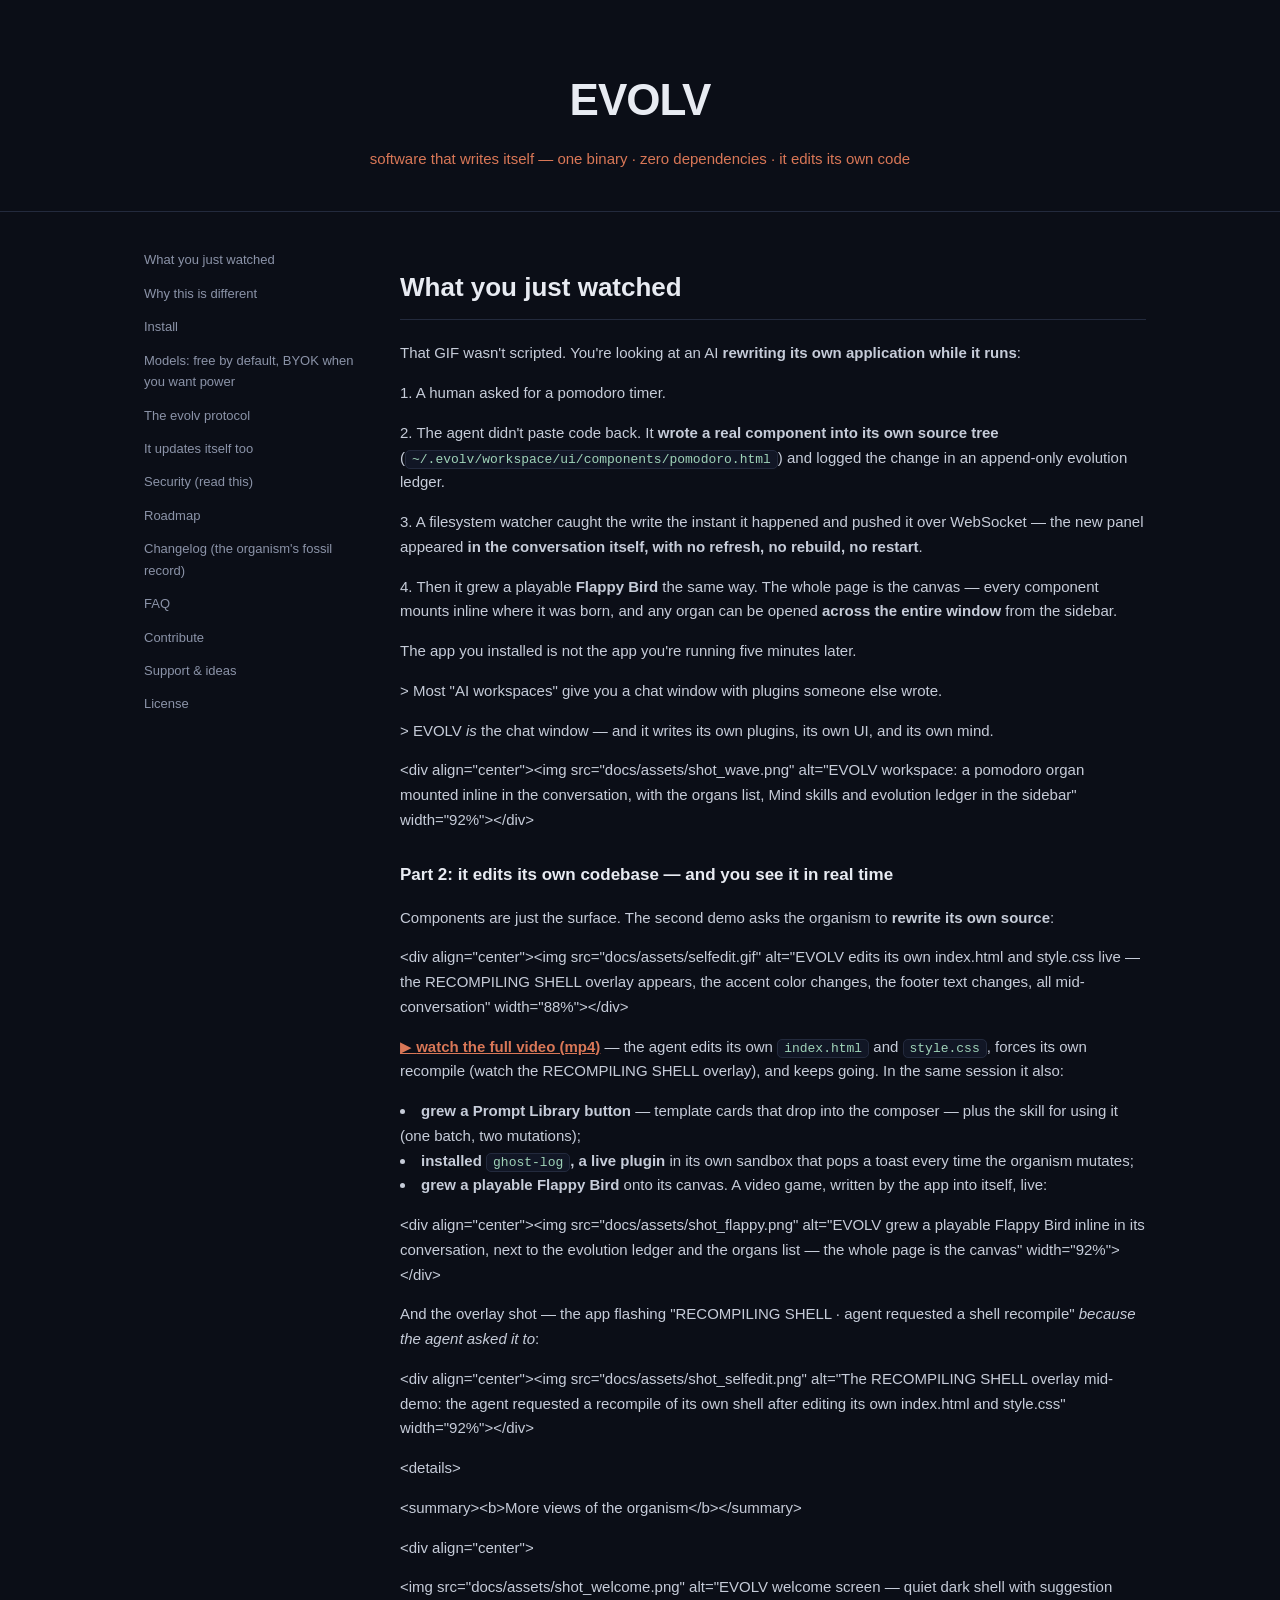
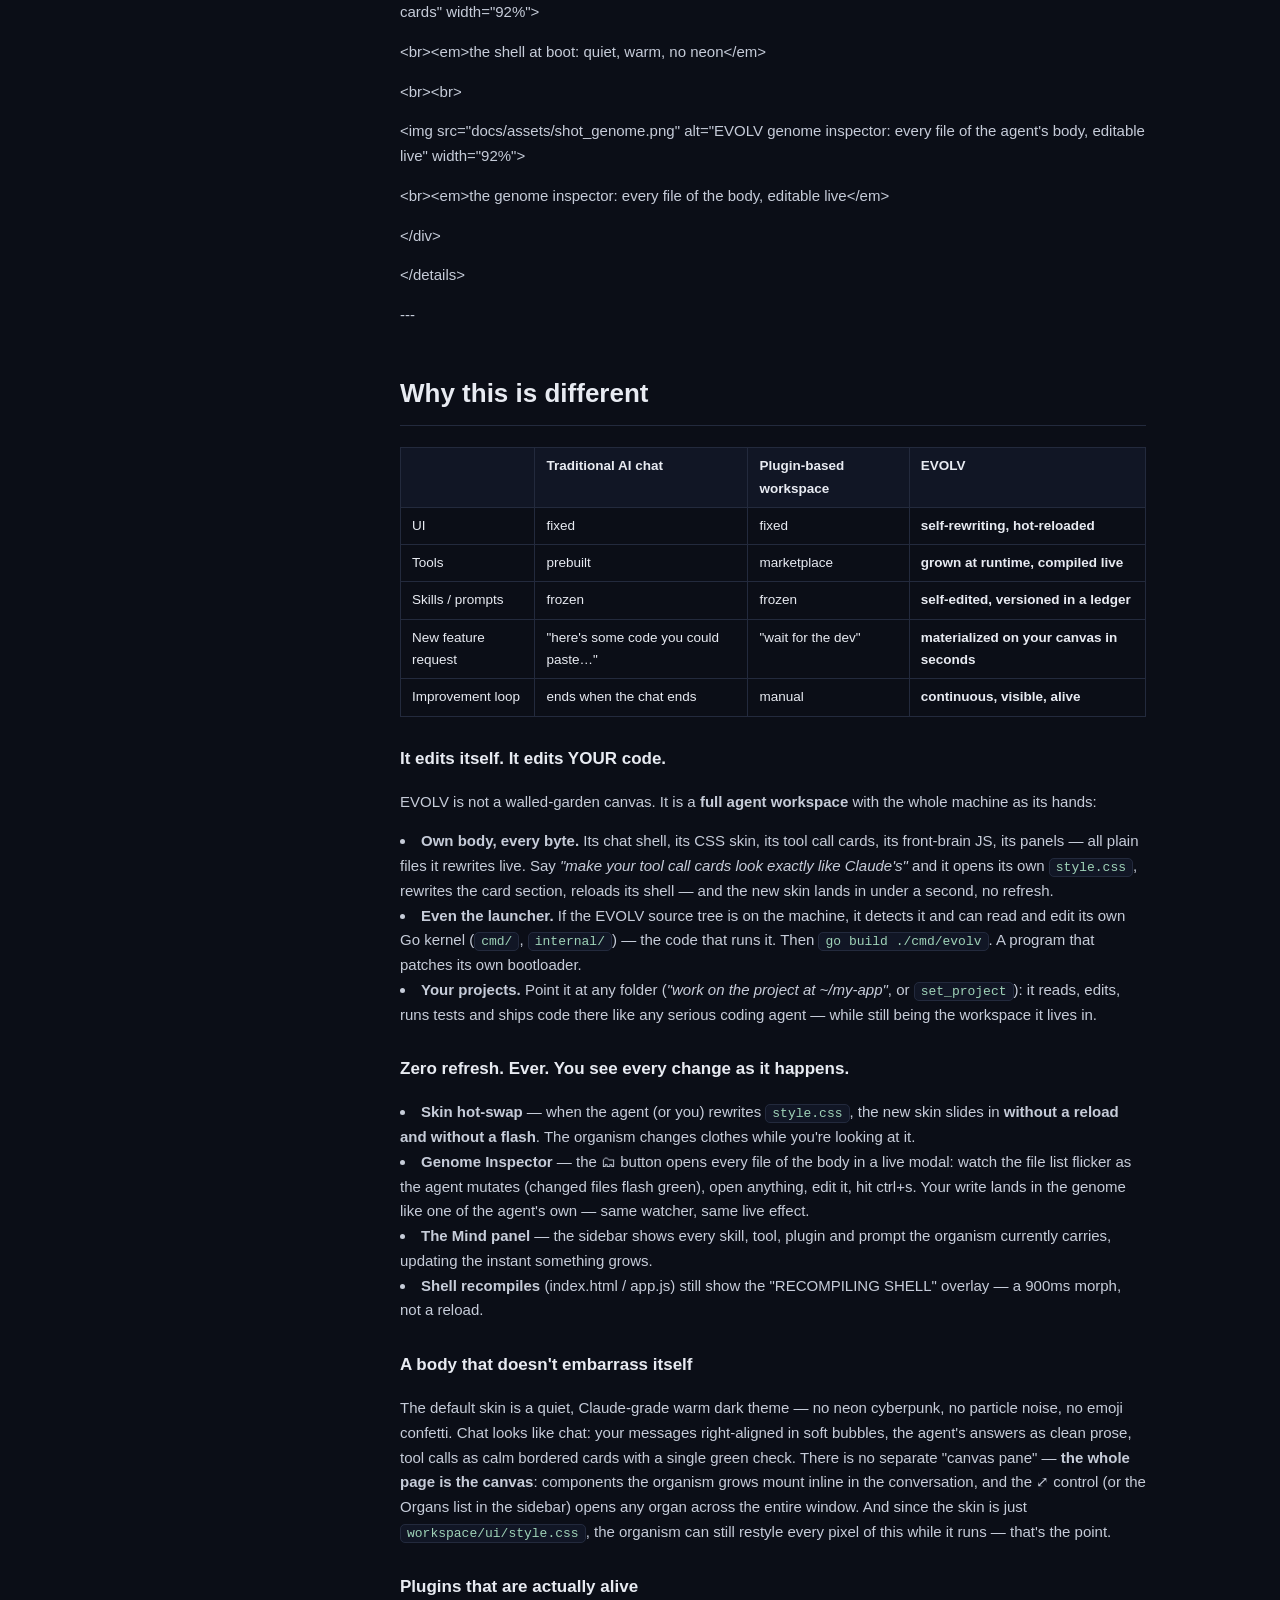
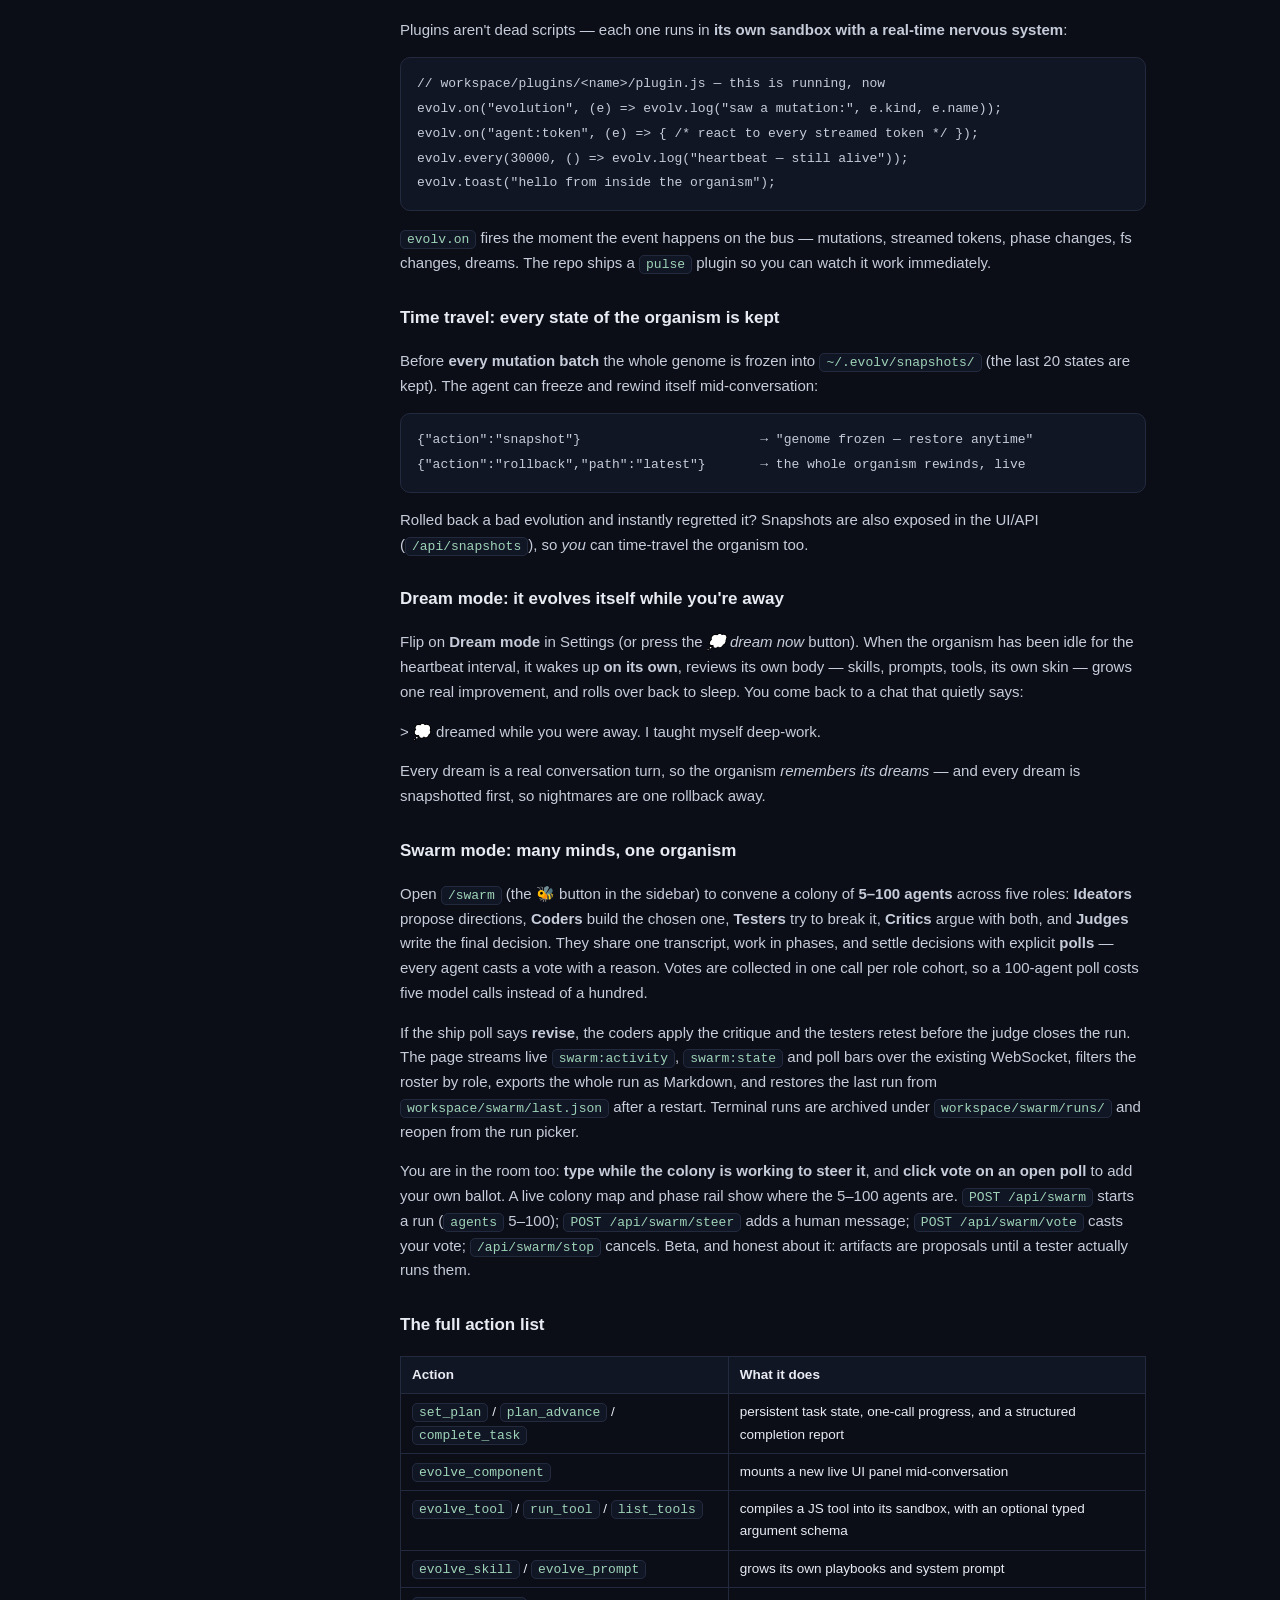
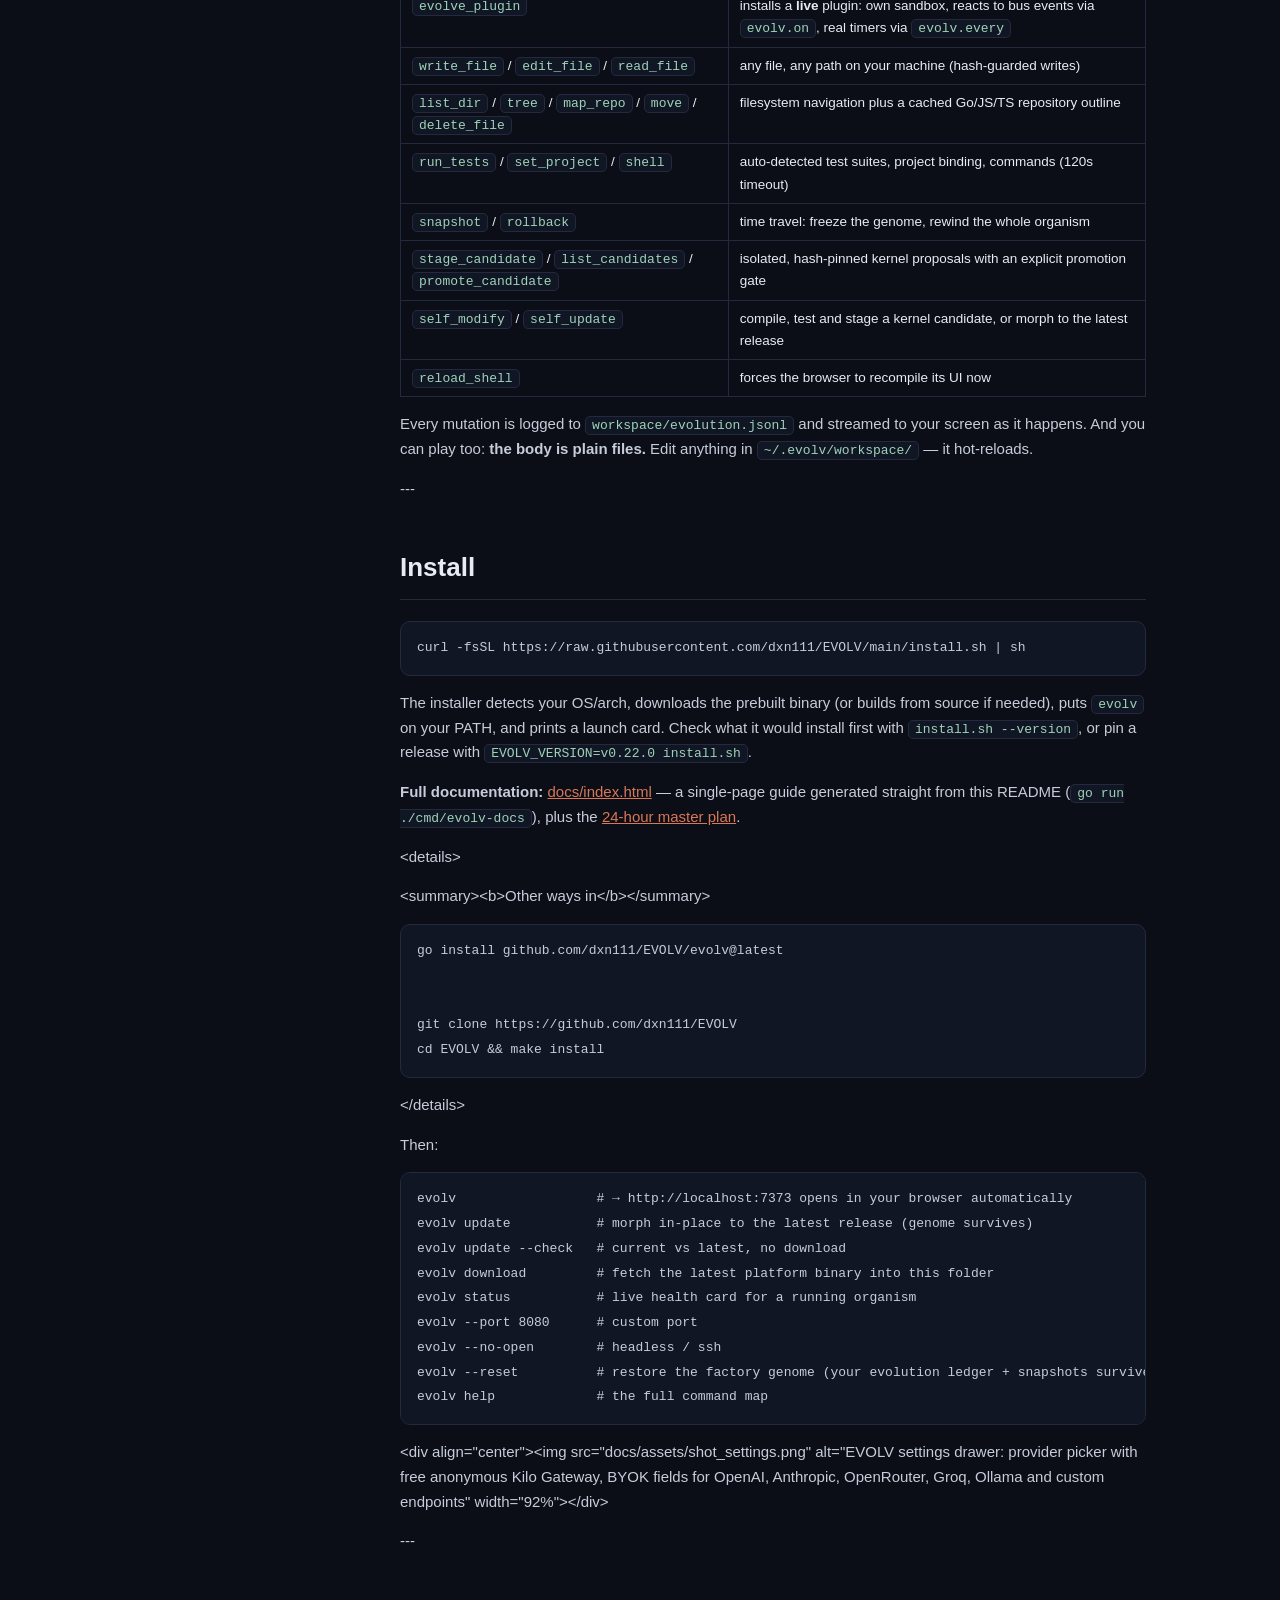
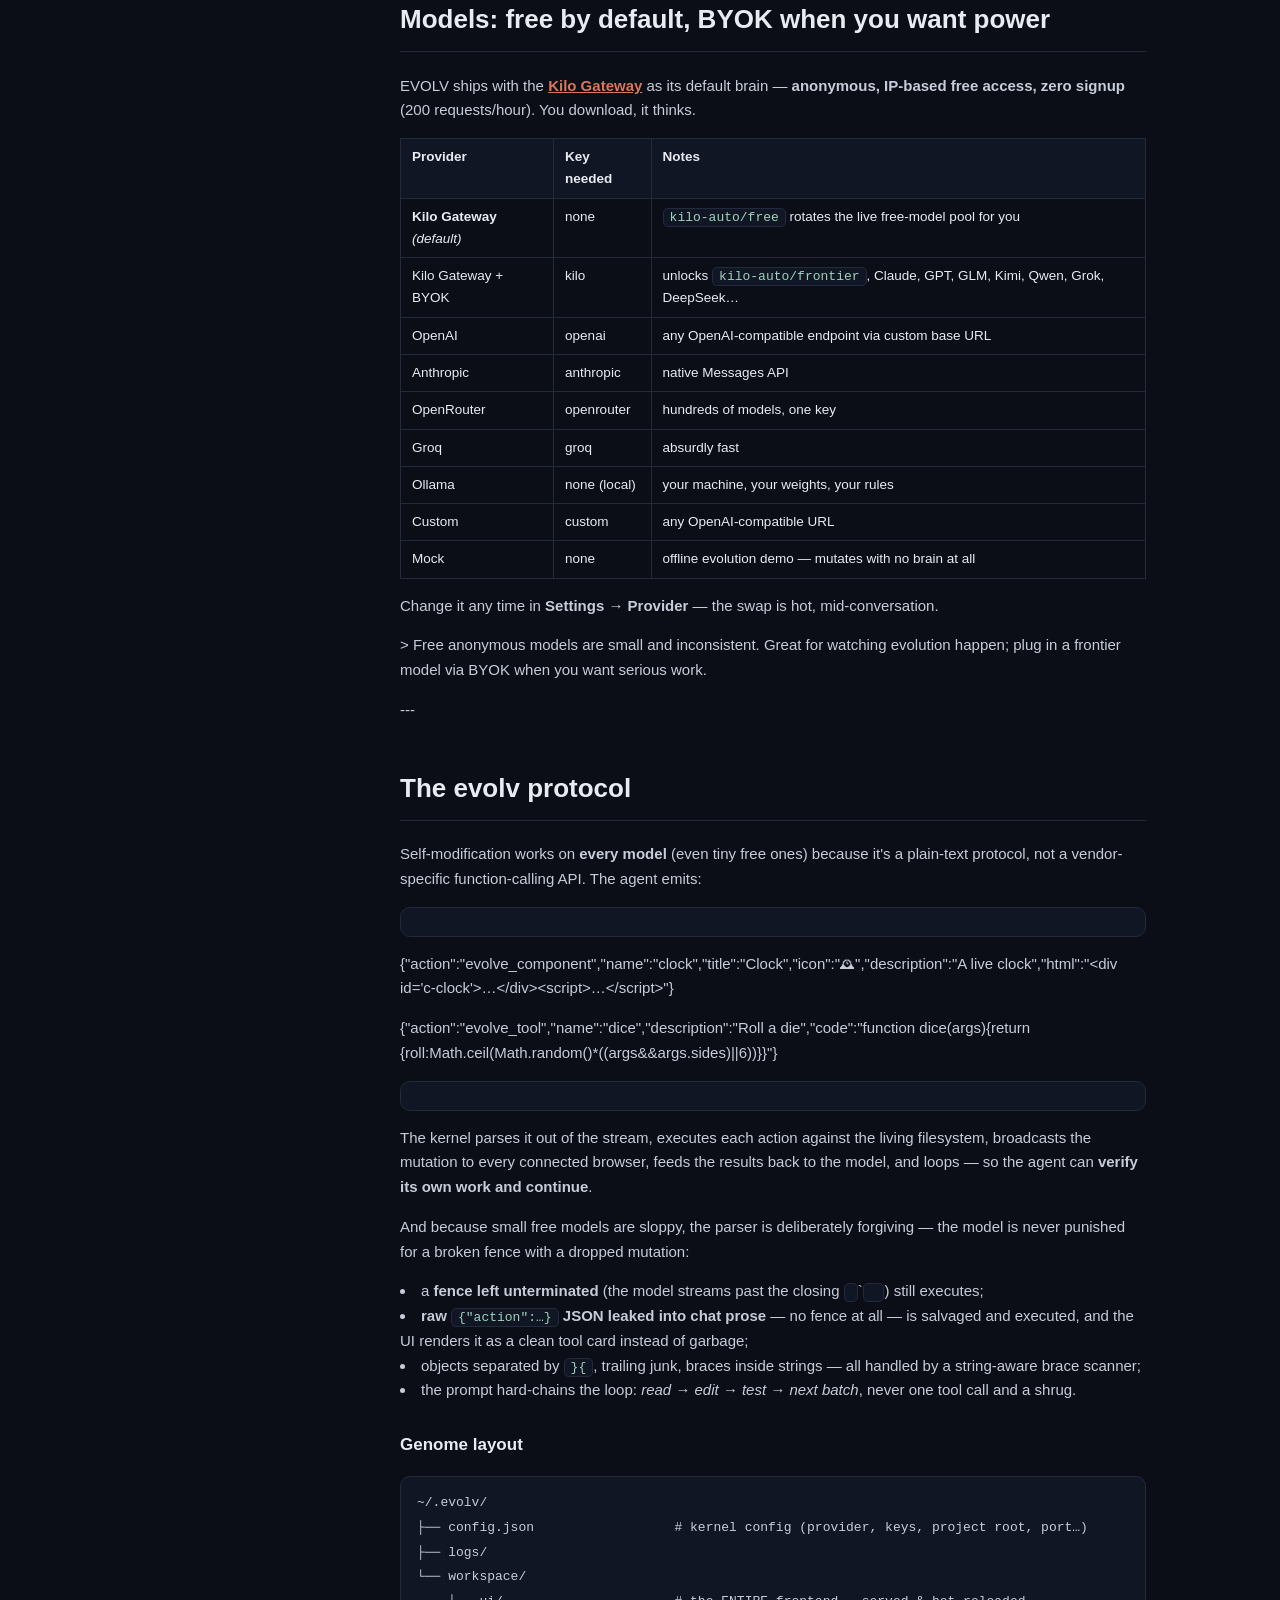
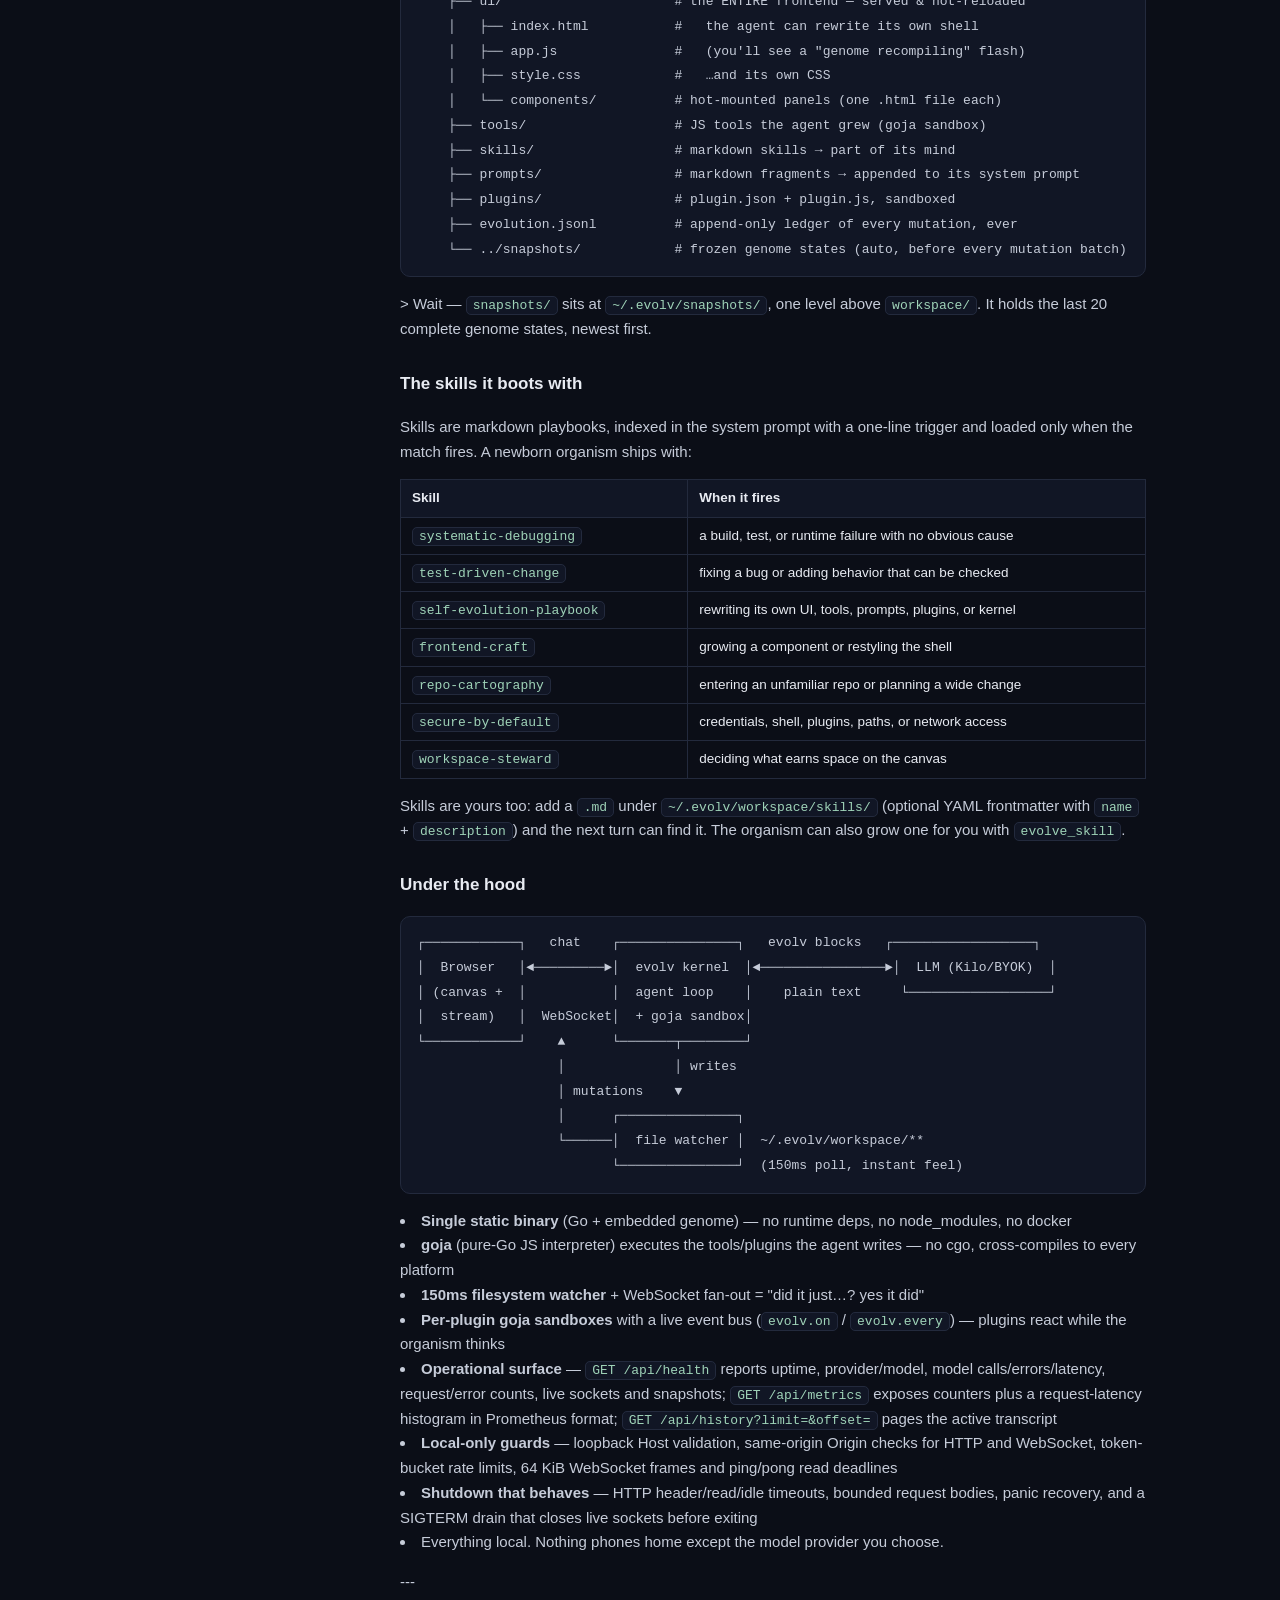
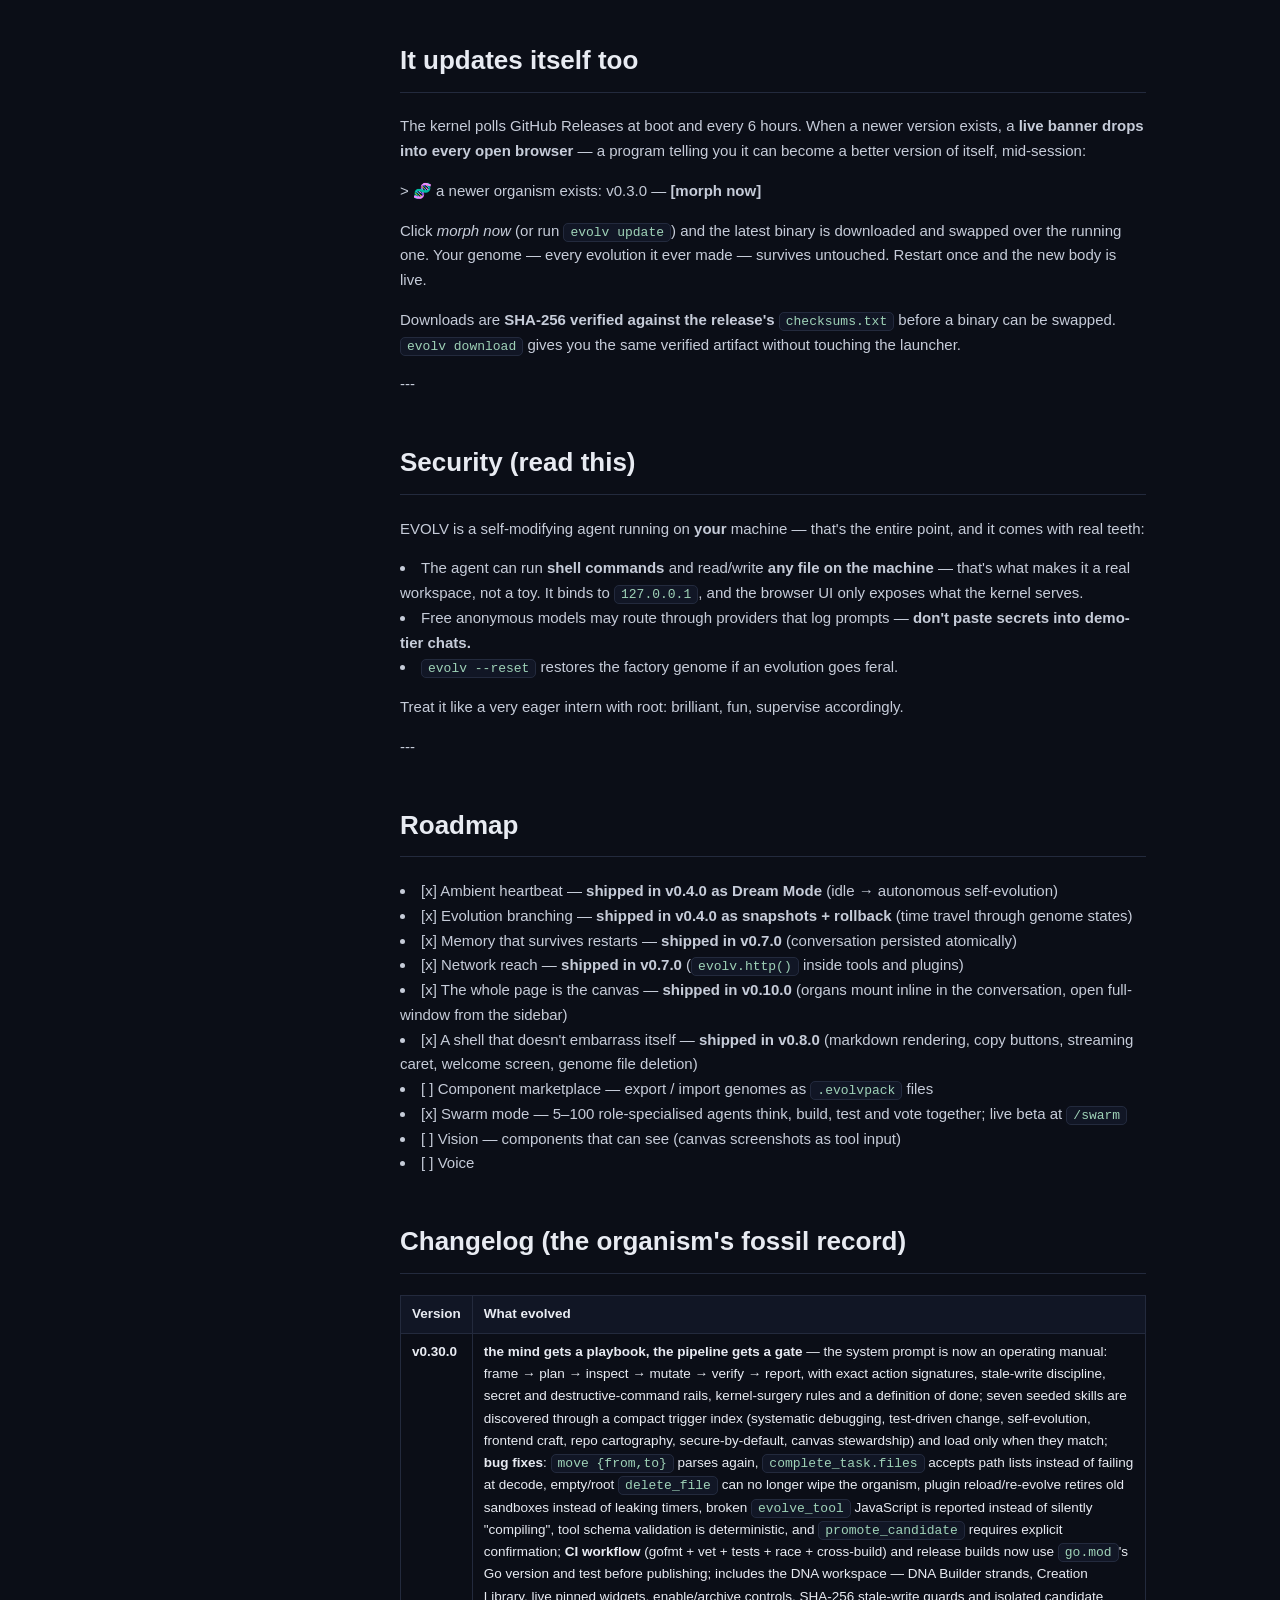
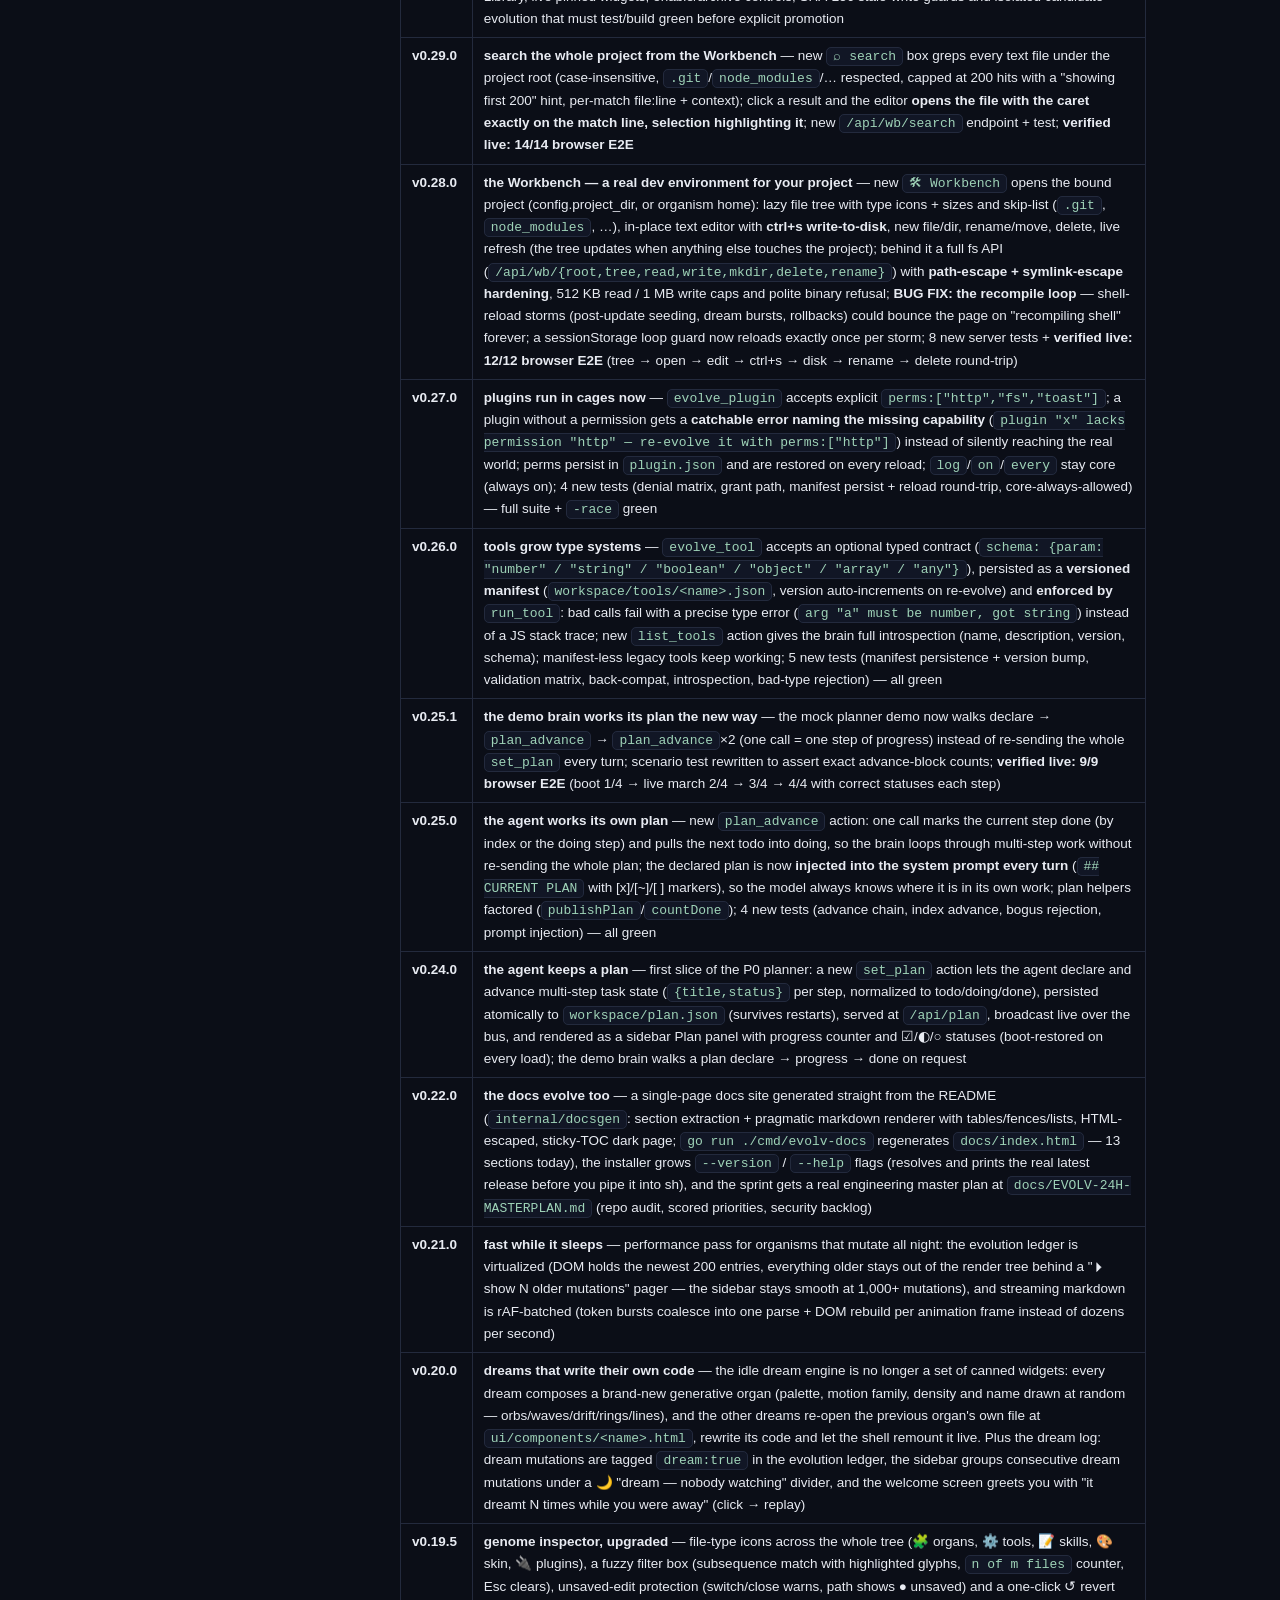
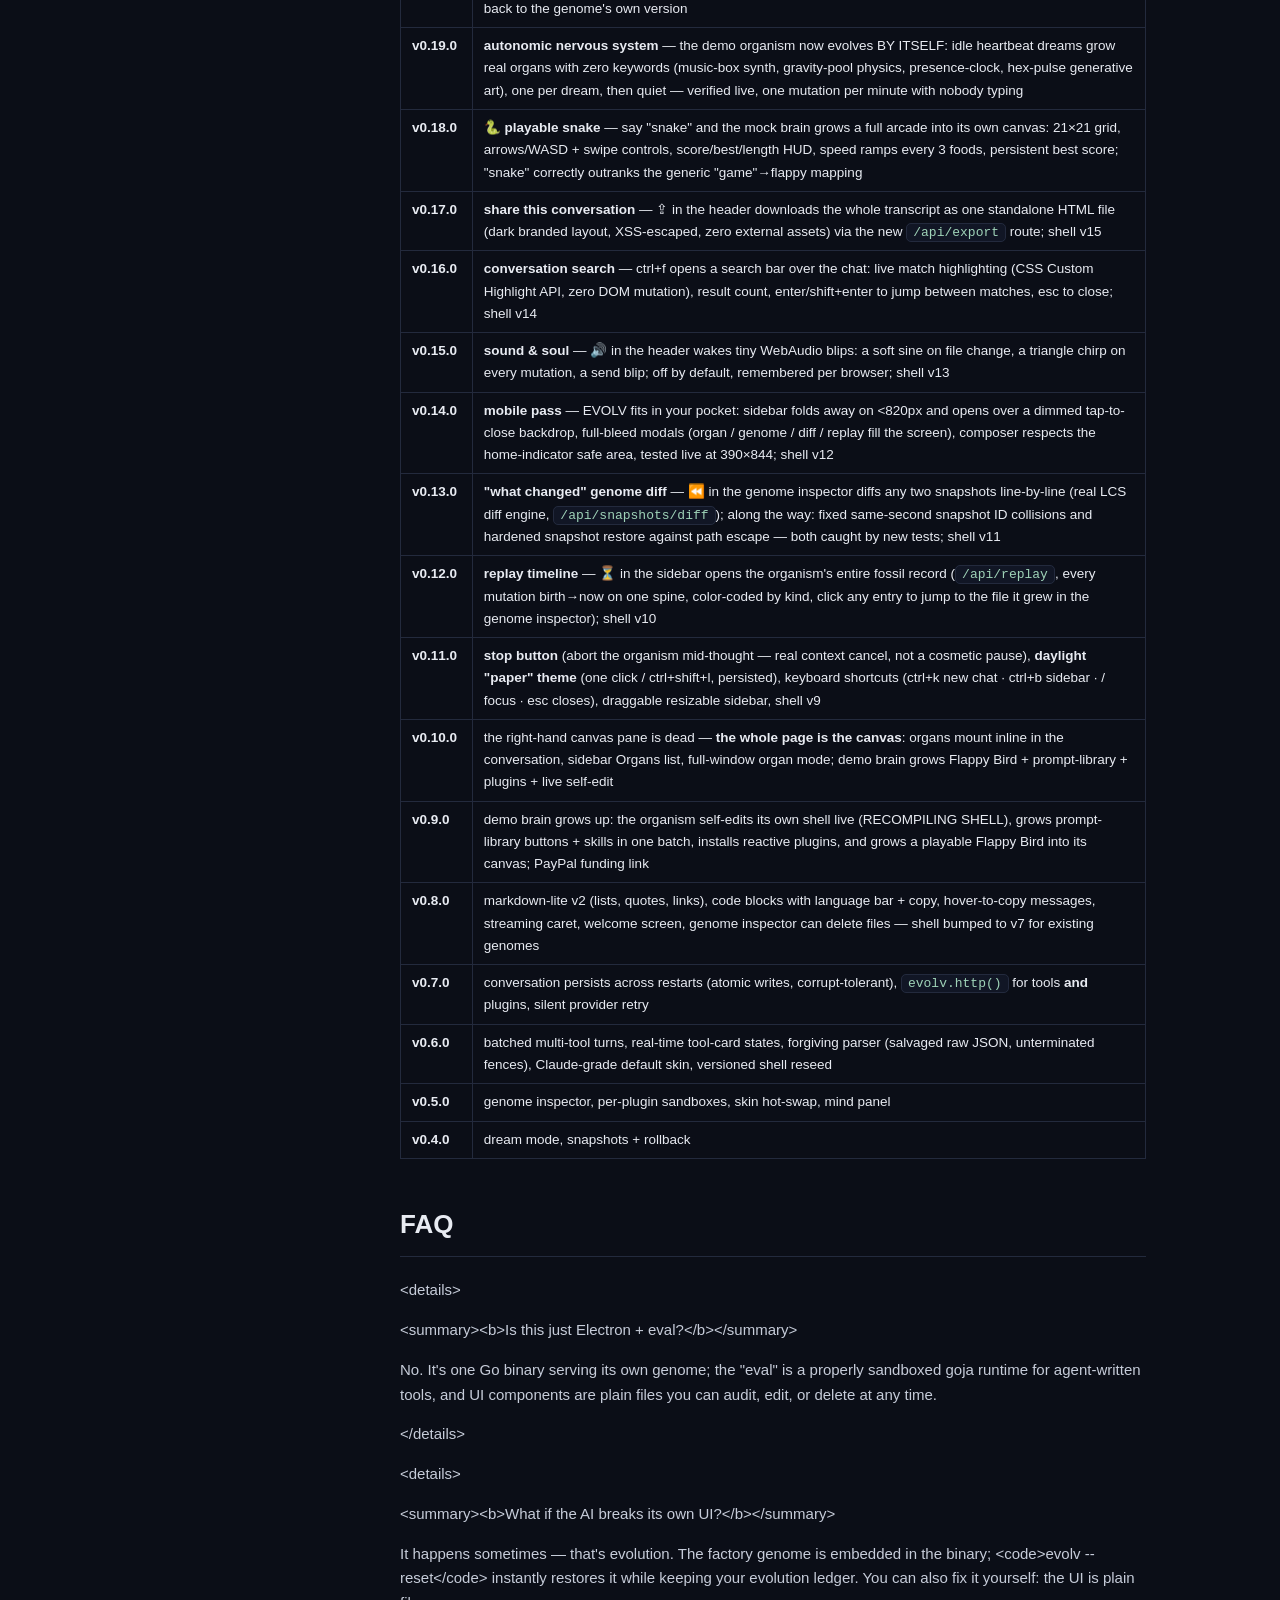
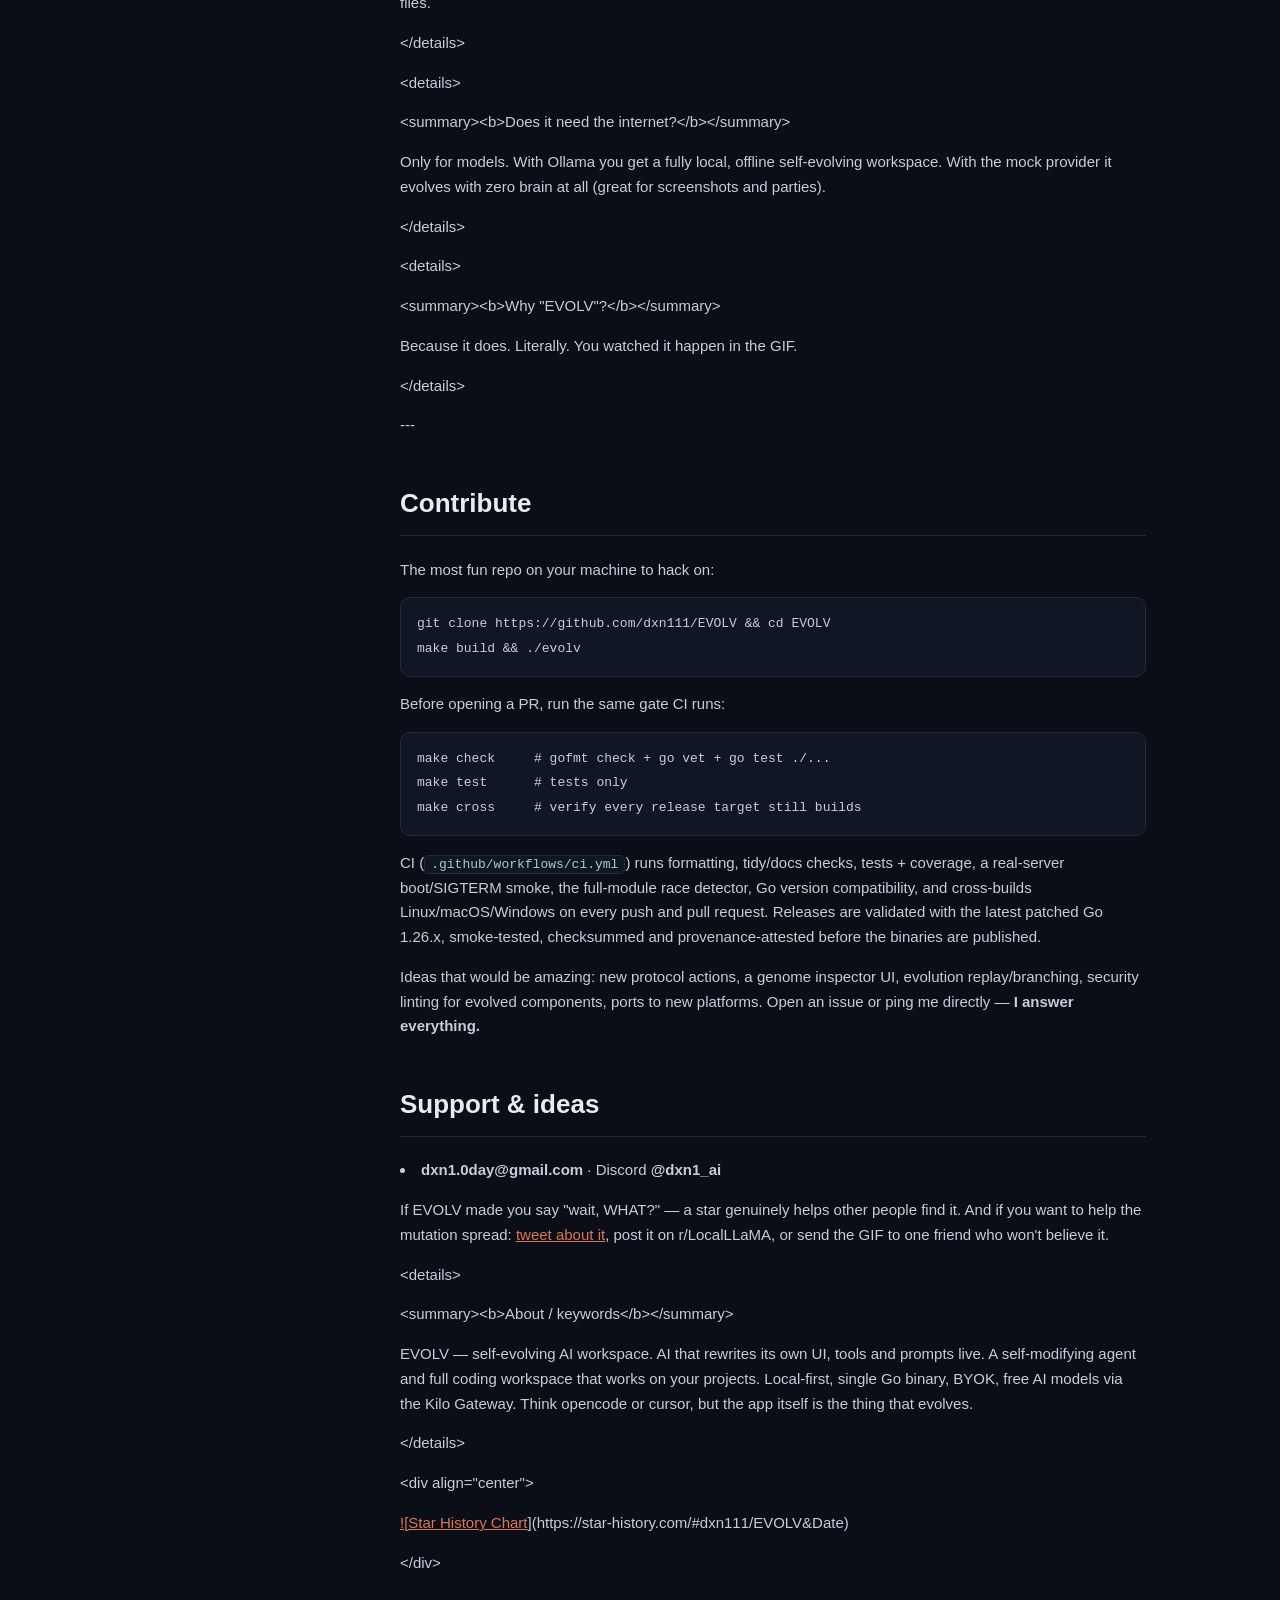
==== commit 8de2eda6: "revert(genesis)!: remove the execution workspace; feat(swarm): human steering, live votes, colony ma" ====
--- a/docs/index.html
+++ b/docs/index.html
@@ -30,12 +30,12 @@
 @media(max-width:800px){nav{display:none}.wrap{padding:20px 16px 60px}header h1{font-size:32px}}
 </style></head><body>
 <header><h1>EVOLV</h1><p>software that writes itself — one binary · zero dependencies · it edits its own code</p></header>
-<div class="wrap"><nav aria-label="contents"><a href="#evolv-genesis-the-living-ai-workspace">EVOLV Genesis — The Living AI Workspace</a><a href="#why-this-is-different">Why this is different</a><a href="#install">Install</a><a href="#models-free-by-default-byok-when-you-want-power">Models: free by default, BYOK when you want power</a><a href="#the-evolv-protocol">The evolv protocol</a><a href="#it-updates-itself-too">It updates itself too</a><a href="#security-read-this">Security (read this)</a><a href="#roadmap">Roadmap</a><a href="#changelog-the-organism-s-fossil-record">Changelog (the organism&#39;s fossil record)</a><a href="#faq">FAQ</a><a href="#contribute">Contribute</a><a href="#support-ideas">Support &amp; ideas</a><a href="#license">License</a></nav><main><section id="evolv-genesis-the-living-ai-workspace"><h2>EVOLV Genesis — The Living AI Workspace</h2><p>Genesis is the next layer of that vision: a workspace where agents don&#39;t just discuss, they <b>do</b>. Open <b><code>/genesis</code></b> and give it a mission. A supervisor decomposes the work into a task DAG, independent tasks run concurrently, builders write real files into an isolated run directory, and testers execute real commands. The run can only pass when a command exits zero and its evidence is recorded. The <code>/swarm</code> room stays as the discussion colony; Genesis is the execution workspace.</p><h3 id="genesis-tasks-files-evidence">Genesis: tasks, files, evidence</h3><pre><code>mission → supervisor → task DAG → parallel workers → real files → go test / pytest / npm test → verification gate → final</code></pre><li><b>Dynamic roles</b>: Architect, Builder, Tester, Reviewer, Integrator (and the supervisor).</li><li><b>Isolated workspace</b> per run under <code>workspace/swarm/exec/&lt;id&gt;/project/</code>.</li><li><b>Real evidence</b>: tester commands are allow-listed and executed with a 90s timeout; stdout/stderr and exit code are stored on the task.</li><li><b>No vote can override a failed gate</b>: a run with a failing or missing test command ends <code>blocked</code>, not <code>done</code>.</li><li><b>Task-scoped context</b>: each agent receives only its dependencies&#39; summaries and evidence, not the whole conversation.</li><li><b>Live task board</b> over the existing WebSocket (<code>swarm:exec</code>, <code>swarm:exec:activity</code>, <code>swarm:exec:evidence</code>).</li><li>API: <code>POST /api/genesis</code>, <code>GET /api/genesis</code>, <code>POST /api/genesis/stop</code>.</li><h3 id="what-you-just-watched">What you just watched</h3><p>That GIF wasn&#39;t scripted. You&#39;re looking at an AI <b>rewriting its own application while it runs</b>:</p><p>1. A human asked for a pomodoro timer.</p><p>2. The agent didn&#39;t paste code back. It <b>wrote a real component into its own source tree</b> (<code>~/.evolv/workspace/ui/components/pomodoro.html</code>) and logged the change in an append-only evolution ledger.</p><p>3. A filesystem watcher caught the write the instant it happened and pushed it over WebSocket — the new panel appeared <b>in the conversation itself, with no refresh, no rebuild, no restart</b>.</p><p>4. Then it grew a playable <b>Flappy Bird</b> the same way. The whole page is the canvas — every component mounts inline where it was born, and any organ can be opened <b>across the entire window</b> from the sidebar.</p><p>The app you installed is not the app you&#39;re running five minutes later.</p><p>&gt; Most &#34;AI workspaces&#34; give you a chat window with plugins someone else wrote.</p><p>&gt; EVOLV <i>is</i> the chat window — and it writes its own plugins, its own UI, and its own mind.</p><p>&lt;div align=&#34;center&#34;&gt;&lt;img src=&#34;docs/assets/shot_wave.png&#34; alt=&#34;EVOLV workspace: a pomodoro organ mounted inline in the conversation, with the organs list, Mind skills and evolution ledger in the sidebar&#34; width=&#34;92%&#34;&gt;&lt;/div&gt;</p><h3 id="part-2-it-edits-its-own-codebase-and-you-see-it-in-real-time">Part 2: it edits its own codebase — and you see it in real time</h3><p>Components are just the surface. The second demo asks the organism to <b>rewrite its own source</b>:</p><p>&lt;div align=&#34;center&#34;&gt;&lt;img src=&#34;docs/assets/selfedit.gif&#34; alt=&#34;EVOLV edits its own index.html and style.css live — the RECOMPILING SHELL overlay appears, the accent color changes, the footer text changes, all mid-conversation&#34; width=&#34;88%&#34;&gt;&lt;/div&gt;</p><p><a href="docs/assets/selfedit.mp4">▶ <b>watch the full video (mp4)</b></a> — the agent edits its own <code>index.html</code> and <code>style.css</code>, forces its own recompile (watch the RECOMPILING SHELL overlay), and keeps going. In the same session it also:</p><li><b>grew a Prompt Library button</b> — template cards that drop into the composer — plus the skill for using it (one batch, two mutations);</li><li><b>installed <code>ghost-log</code>, a live plugin</b> in its own sandbox that pops a toast every time the organism mutates;</li><li><b>grew a playable Flappy Bird</b> onto its canvas. A video game, written by the app into itself, live:</li><p>&lt;div align=&#34;center&#34;&gt;&lt;img src=&#34;docs/assets/shot_flappy.png&#34; alt=&#34;EVOLV grew a playable Flappy Bird inline in its conversation, next to the evolution ledger and the organs list — the whole page is the canvas&#34; width=&#34;92%&#34;&gt;&lt;/div&gt;</p><p>And the overlay shot — the app flashing &#34;RECOMPILING SHELL · agent requested a shell recompile&#34; <i>because the agent asked it to</i>:</p><p>&lt;div align=&#34;center&#34;&gt;&lt;img src=&#34;docs/assets/shot_selfedit.png&#34; alt=&#34;The RECOMPILING SHELL overlay mid-demo: the agent requested a recompile of its own shell after editing its own index.html and style.css&#34; width=&#34;92%&#34;&gt;&lt;/div&gt;</p><p>&lt;details&gt;</p><p>&lt;summary&gt;&lt;b&gt;More views of the organism&lt;/b&gt;&lt;/summary&gt;</p><p>&lt;div align=&#34;center&#34;&gt;</p><p>&lt;img src=&#34;docs/assets/shot_welcome.png&#34; alt=&#34;EVOLV welcome screen — quiet dark shell with suggestion cards&#34; width=&#34;92%&#34;&gt;</p><p>&lt;br&gt;&lt;em&gt;the shell at boot: quiet, warm, no neon&lt;/em&gt;</p><p>&lt;br&gt;&lt;br&gt;</p><p>&lt;img src=&#34;docs/assets/shot_genome.png&#34; alt=&#34;EVOLV genome inspector: every file of the agent&#39;s body, editable live&#34; width=&#34;92%&#34;&gt;</p><p>&lt;br&gt;&lt;em&gt;the genome inspector: every file of the body, editable live&lt;/em&gt;</p><p>&lt;/div&gt;</p><p>&lt;/details&gt;</p><p>---</p></section><section id="why-this-is-different"><h2>Why this is different</h2><table><tr><th></th><th>Traditional AI chat</th><th>Plugin-based workspace</th><th><b>EVOLV</b></th></tr><tr><td>UI</td><td>fixed</td><td>fixed</td><td><b>self-rewriting, hot-reloaded</b></td></tr><tr><td>Tools</td><td>prebuilt</td><td>marketplace</td><td><b>grown at runtime, compiled live</b></td></tr><tr><td>Skills / prompts</td><td>frozen</td><td>frozen</td><td><b>self-edited, versioned in a ledger</b></td></tr><tr><td>New feature request</td><td>&#34;here&#39;s some code you could paste…&#34;</td><td>&#34;wait for the dev&#34;</td><td><b>materialized on your canvas in seconds</b></td></tr><tr><td>Improvement loop</td><td>ends when the chat ends</td><td>manual</td><td><b>continuous, visible, alive</b></td></tr></table><h3 id="it-edits-itself-it-edits-your-code">It edits itself. It edits YOUR code.</h3><p>EVOLV is not a walled-garden canvas. It is a <b>full agent workspace</b> with the whole machine as its hands:</p><li><b>Own body, every byte.</b> Its chat shell, its CSS skin, its tool call cards, its front-brain JS, its panels — all plain files it rewrites live. Say <i>&#34;make your tool call cards look exactly like Claude&#39;s&#34;</i> and it opens its own <code>style.css</code>, rewrites the card section, reloads its shell — and the new skin lands in under a second, no refresh.</li><li><b>Even the launcher.</b> If the EVOLV source tree is on the machine, it detects it and can read and edit its own Go kernel (<code>cmd/</code>, <code>internal/</code>) — the code that runs it. Then <code>go build ./cmd/evolv</code>. A program that patches its own bootloader.</li><li><b>Your projects.</b> Point it at any folder (<i>&#34;work on the project at ~/my-app&#34;</i>, or <code>set_project</code>): it reads, edits, runs tests and ships code there like any serious coding agent — while still being the workspace it lives in.</li><h3 id="zero-refresh-ever-you-see-every-change-as-it-happens">Zero refresh. Ever. You see every change as it happens.</h3><li><b>Skin hot-swap</b> — when the agent (or you) rewrites <code>style.css</code>, the new skin slides in <b>without a reload and without a flash</b>. The organism changes clothes while you&#39;re looking at it.</li><li><b>Genome Inspector</b> — the 🗂 button opens every file of the body in a live modal: watch the file list flicker as the agent mutates (changed files flash green), open anything, edit it, hit ctrl+s. Your write lands in the genome like one of the agent&#39;s own — same watcher, same live effect.</li><li><b>The Mind panel</b> — the sidebar shows every skill, tool, plugin and prompt the organism currently carries, updating the instant something grows.</li><li><b>Shell recompiles</b> (index.html / app.js) still show the &#34;RECOMPILING SHELL&#34; overlay — a 900ms morph, not a reload.</li><h3 id="a-body-that-doesn-t-embarrass-itself">A body that doesn&#39;t embarrass itself</h3><p>The default skin is a quiet, Claude-grade warm dark theme — no neon cyberpunk, no particle noise, no emoji confetti. Chat looks like chat: your messages right-aligned in soft bubbles, the agent&#39;s answers as clean prose, tool calls as calm bordered cards with a single green check. There is no separate &#34;canvas pane&#34; — <b>the whole page is the canvas</b>: components the organism grows mount inline in the conversation, and the ⤢ control (or the Organs list in the sidebar) opens any organ across the entire window. And since the skin is just <code>workspace/ui/style.css</code>, the organism can still restyle every pixel of this while it runs — that&#39;s the point.</p><h3 id="plugins-that-are-actually-alive">Plugins that are actually alive</h3><p>Plugins aren&#39;t dead scripts — each one runs in <b>its own sandbox with a real-time nervous system</b>:</p><pre><code>// workspace/plugins/&lt;name&gt;/plugin.js — this is running, now
+<div class="wrap"><nav aria-label="contents"><a href="#what-you-just-watched">What you just watched</a><a href="#why-this-is-different">Why this is different</a><a href="#install">Install</a><a href="#models-free-by-default-byok-when-you-want-power">Models: free by default, BYOK when you want power</a><a href="#the-evolv-protocol">The evolv protocol</a><a href="#it-updates-itself-too">It updates itself too</a><a href="#security-read-this">Security (read this)</a><a href="#roadmap">Roadmap</a><a href="#changelog-the-organism-s-fossil-record">Changelog (the organism&#39;s fossil record)</a><a href="#faq">FAQ</a><a href="#contribute">Contribute</a><a href="#support-ideas">Support &amp; ideas</a><a href="#license">License</a></nav><main><section id="what-you-just-watched"><h2>What you just watched</h2><p>That GIF wasn&#39;t scripted. You&#39;re looking at an AI <b>rewriting its own application while it runs</b>:</p><p>1. A human asked for a pomodoro timer.</p><p>2. The agent didn&#39;t paste code back. It <b>wrote a real component into its own source tree</b> (<code>~/.evolv/workspace/ui/components/pomodoro.html</code>) and logged the change in an append-only evolution ledger.</p><p>3. A filesystem watcher caught the write the instant it happened and pushed it over WebSocket — the new panel appeared <b>in the conversation itself, with no refresh, no rebuild, no restart</b>.</p><p>4. Then it grew a playable <b>Flappy Bird</b> the same way. The whole page is the canvas — every component mounts inline where it was born, and any organ can be opened <b>across the entire window</b> from the sidebar.</p><p>The app you installed is not the app you&#39;re running five minutes later.</p><p>&gt; Most &#34;AI workspaces&#34; give you a chat window with plugins someone else wrote.</p><p>&gt; EVOLV <i>is</i> the chat window — and it writes its own plugins, its own UI, and its own mind.</p><p>&lt;div align=&#34;center&#34;&gt;&lt;img src=&#34;docs/assets/shot_wave.png&#34; alt=&#34;EVOLV workspace: a pomodoro organ mounted inline in the conversation, with the organs list, Mind skills and evolution ledger in the sidebar&#34; width=&#34;92%&#34;&gt;&lt;/div&gt;</p><h3 id="part-2-it-edits-its-own-codebase-and-you-see-it-in-real-time">Part 2: it edits its own codebase — and you see it in real time</h3><p>Components are just the surface. The second demo asks the organism to <b>rewrite its own source</b>:</p><p>&lt;div align=&#34;center&#34;&gt;&lt;img src=&#34;docs/assets/selfedit.gif&#34; alt=&#34;EVOLV edits its own index.html and style.css live — the RECOMPILING SHELL overlay appears, the accent color changes, the footer text changes, all mid-conversation&#34; width=&#34;88%&#34;&gt;&lt;/div&gt;</p><p><a href="docs/assets/selfedit.mp4">▶ <b>watch the full video (mp4)</b></a> — the agent edits its own <code>index.html</code> and <code>style.css</code>, forces its own recompile (watch the RECOMPILING SHELL overlay), and keeps going. In the same session it also:</p><li><b>grew a Prompt Library button</b> — template cards that drop into the composer — plus the skill for using it (one batch, two mutations);</li><li><b>installed <code>ghost-log</code>, a live plugin</b> in its own sandbox that pops a toast every time the organism mutates;</li><li><b>grew a playable Flappy Bird</b> onto its canvas. A video game, written by the app into itself, live:</li><p>&lt;div align=&#34;center&#34;&gt;&lt;img src=&#34;docs/assets/shot_flappy.png&#34; alt=&#34;EVOLV grew a playable Flappy Bird inline in its conversation, next to the evolution ledger and the organs list — the whole page is the canvas&#34; width=&#34;92%&#34;&gt;&lt;/div&gt;</p><p>And the overlay shot — the app flashing &#34;RECOMPILING SHELL · agent requested a shell recompile&#34; <i>because the agent asked it to</i>:</p><p>&lt;div align=&#34;center&#34;&gt;&lt;img src=&#34;docs/assets/shot_selfedit.png&#34; alt=&#34;The RECOMPILING SHELL overlay mid-demo: the agent requested a recompile of its own shell after editing its own index.html and style.css&#34; width=&#34;92%&#34;&gt;&lt;/div&gt;</p><p>&lt;details&gt;</p><p>&lt;summary&gt;&lt;b&gt;More views of the organism&lt;/b&gt;&lt;/summary&gt;</p><p>&lt;div align=&#34;center&#34;&gt;</p><p>&lt;img src=&#34;docs/assets/shot_welcome.png&#34; alt=&#34;EVOLV welcome screen — quiet dark shell with suggestion cards&#34; width=&#34;92%&#34;&gt;</p><p>&lt;br&gt;&lt;em&gt;the shell at boot: quiet, warm, no neon&lt;/em&gt;</p><p>&lt;br&gt;&lt;br&gt;</p><p>&lt;img src=&#34;docs/assets/shot_genome.png&#34; alt=&#34;EVOLV genome inspector: every file of the agent&#39;s body, editable live&#34; width=&#34;92%&#34;&gt;</p><p>&lt;br&gt;&lt;em&gt;the genome inspector: every file of the body, editable live&lt;/em&gt;</p><p>&lt;/div&gt;</p><p>&lt;/details&gt;</p><p>---</p></section><section id="why-this-is-different"><h2>Why this is different</h2><table><tr><th></th><th>Traditional AI chat</th><th>Plugin-based workspace</th><th><b>EVOLV</b></th></tr><tr><td>UI</td><td>fixed</td><td>fixed</td><td><b>self-rewriting, hot-reloaded</b></td></tr><tr><td>Tools</td><td>prebuilt</td><td>marketplace</td><td><b>grown at runtime, compiled live</b></td></tr><tr><td>Skills / prompts</td><td>frozen</td><td>frozen</td><td><b>self-edited, versioned in a ledger</b></td></tr><tr><td>New feature request</td><td>&#34;here&#39;s some code you could paste…&#34;</td><td>&#34;wait for the dev&#34;</td><td><b>materialized on your canvas in seconds</b></td></tr><tr><td>Improvement loop</td><td>ends when the chat ends</td><td>manual</td><td><b>continuous, visible, alive</b></td></tr></table><h3 id="it-edits-itself-it-edits-your-code">It edits itself. It edits YOUR code.</h3><p>EVOLV is not a walled-garden canvas. It is a <b>full agent workspace</b> with the whole machine as its hands:</p><li><b>Own body, every byte.</b> Its chat shell, its CSS skin, its tool call cards, its front-brain JS, its panels — all plain files it rewrites live. Say <i>&#34;make your tool call cards look exactly like Claude&#39;s&#34;</i> and it opens its own <code>style.css</code>, rewrites the card section, reloads its shell — and the new skin lands in under a second, no refresh.</li><li><b>Even the launcher.</b> If the EVOLV source tree is on the machine, it detects it and can read and edit its own Go kernel (<code>cmd/</code>, <code>internal/</code>) — the code that runs it. Then <code>go build ./cmd/evolv</code>. A program that patches its own bootloader.</li><li><b>Your projects.</b> Point it at any folder (<i>&#34;work on the project at ~/my-app&#34;</i>, or <code>set_project</code>): it reads, edits, runs tests and ships code there like any serious coding agent — while still being the workspace it lives in.</li><h3 id="zero-refresh-ever-you-see-every-change-as-it-happens">Zero refresh. Ever. You see every change as it happens.</h3><li><b>Skin hot-swap</b> — when the agent (or you) rewrites <code>style.css</code>, the new skin slides in <b>without a reload and without a flash</b>. The organism changes clothes while you&#39;re looking at it.</li><li><b>Genome Inspector</b> — the 🗂 button opens every file of the body in a live modal: watch the file list flicker as the agent mutates (changed files flash green), open anything, edit it, hit ctrl+s. Your write lands in the genome like one of the agent&#39;s own — same watcher, same live effect.</li><li><b>The Mind panel</b> — the sidebar shows every skill, tool, plugin and prompt the organism currently carries, updating the instant something grows.</li><li><b>Shell recompiles</b> (index.html / app.js) still show the &#34;RECOMPILING SHELL&#34; overlay — a 900ms morph, not a reload.</li><h3 id="a-body-that-doesn-t-embarrass-itself">A body that doesn&#39;t embarrass itself</h3><p>The default skin is a quiet, Claude-grade warm dark theme — no neon cyberpunk, no particle noise, no emoji confetti. Chat looks like chat: your messages right-aligned in soft bubbles, the agent&#39;s answers as clean prose, tool calls as calm bordered cards with a single green check. There is no separate &#34;canvas pane&#34; — <b>the whole page is the canvas</b>: components the organism grows mount inline in the conversation, and the ⤢ control (or the Organs list in the sidebar) opens any organ across the entire window. And since the skin is just <code>workspace/ui/style.css</code>, the organism can still restyle every pixel of this while it runs — that&#39;s the point.</p><h3 id="plugins-that-are-actually-alive">Plugins that are actually alive</h3><p>Plugins aren&#39;t dead scripts — each one runs in <b>its own sandbox with a real-time nervous system</b>:</p><pre><code>// workspace/plugins/&lt;name&gt;/plugin.js — this is running, now
 evolv.on(&#34;evolution&#34;, (e) =&gt; evolv.log(&#34;saw a mutation:&#34;, e.kind, e.name));
 evolv.on(&#34;agent:token&#34;, (e) =&gt; { /* react to every streamed token */ });
 evolv.every(30000, () =&gt; evolv.log(&#34;heartbeat — still alive&#34;));
 evolv.toast(&#34;hello from inside the organism&#34;);</code></pre><p><code>evolv.on</code> fires the moment the event happens on the bus — mutations, streamed tokens, phase changes, fs changes, dreams. The repo ships a <code>pulse</code> plugin so you can watch it work immediately.</p><h3 id="time-travel-every-state-of-the-organism-is-kept">Time travel: every state of the organism is kept</h3><p>Before <b>every mutation batch</b> the whole genome is frozen into <code>~/.evolv/snapshots/</code> (the last 20 states are kept). The agent can freeze and rewind itself mid-conversation:</p><pre><code>{&#34;action&#34;:&#34;snapshot&#34;}                       → &#34;genome frozen — restore anytime&#34;
-{&#34;action&#34;:&#34;rollback&#34;,&#34;path&#34;:&#34;latest&#34;}       → the whole organism rewinds, live</code></pre><p>Rolled back a bad evolution and instantly regretted it? Snapshots are also exposed in the UI/API (<code>/api/snapshots</code>), so <i>you</i> can time-travel the organism too.</p><h3 id="dream-mode-it-evolves-itself-while-you-re-away">Dream mode: it evolves itself while you&#39;re away</h3><p>Flip on <b>Dream mode</b> in Settings (or press the <i>💭 dream now</i> button). When the organism has been idle for the heartbeat interval, it wakes up <b>on its own</b>, reviews its own body — skills, prompts, tools, its own skin — grows one real improvement, and rolls over back to sleep. You come back to a chat that quietly says:</p><p>&gt; 💭 dreamed while you were away. I taught myself deep-work.</p><p>Every dream is a real conversation turn, so the organism <i>remembers its dreams</i> — and every dream is snapshotted first, so nightmares are one rollback away.</p><h3 id="swarm-mode-many-minds-one-organism">Swarm mode: many minds, one organism</h3><p>Open <b><code>/swarm</code></b> (the 🐝 button in the sidebar) to convene a colony of <b>5–100 agents</b> across five roles: <b>Ideators</b> propose directions, <b>Coders</b> build the chosen one, <b>Testers</b> try to break it, <b>Critics</b> argue with both, and <b>Judges</b> write the final decision. They share one transcript, work in phases, and settle decisions with explicit <b>polls</b> — every agent casts a vote with a reason. Votes are collected in one call per role cohort, so a 100-agent poll costs five model calls instead of a hundred.</p><p>If the ship poll says <b>revise</b>, the coders apply the critique and the testers retest before the judge closes the run. The page streams live <code>swarm:activity</code>, <code>swarm:state</code> and poll bars over the existing WebSocket, filters the roster by role, exports the whole run as Markdown, and restores the last run from <code>workspace/swarm/last.json</code> after a restart. Terminal runs are archived under <code>workspace/swarm/runs/</code> and reopen from the run picker. <code>POST /api/swarm</code> starts a run (<code>agents</code> 5–100); <code>/api/swarm/stop</code> cancels it. Beta, and honest about it: artifacts are proposals until a tester actually runs them.</p><h3 id="the-full-action-list">The full action list</h3><table><tr><th>Action</th><th>What it does</th></tr><tr><td><code>set_plan</code> / <code>plan_advance</code> / <code>complete_task</code></td><td>persistent task state, one-call progress, and a structured completion report</td></tr><tr><td><code>evolve_component</code></td><td>mounts a new live UI panel mid-conversation</td></tr><tr><td><code>evolve_tool</code> / <code>run_tool</code> / <code>list_tools</code></td><td>compiles a JS tool into its sandbox, with an optional typed argument schema</td></tr><tr><td><code>evolve_skill</code> / <code>evolve_prompt</code></td><td>grows its own playbooks and system prompt</td></tr><tr><td><code>evolve_plugin</code></td><td>installs a <b>live</b> plugin: own sandbox, reacts to bus events via <code>evolv.on</code>, real timers via <code>evolv.every</code></td></tr><tr><td><code>write_file</code> / <code>edit_file</code> / <code>read_file</code></td><td>any file, any path on your machine (hash-guarded writes)</td></tr><tr><td><code>list_dir</code> / <code>tree</code> / <code>map_repo</code> / <code>move</code> / <code>delete_file</code></td><td>filesystem navigation plus a cached Go/JS/TS repository outline</td></tr><tr><td><code>run_tests</code> / <code>set_project</code> / <code>shell</code></td><td>auto-detected test suites, project binding, commands (120s timeout)</td></tr><tr><td><code>snapshot</code> / <code>rollback</code></td><td>time travel: freeze the genome, rewind the whole organism</td></tr><tr><td><code>stage_candidate</code> / <code>list_candidates</code> / <code>promote_candidate</code></td><td>isolated, hash-pinned kernel proposals with an explicit promotion gate</td></tr><tr><td><code>self_modify</code> / <code>self_update</code></td><td>compile, test and stage a kernel candidate, or morph to the latest release</td></tr><tr><td><code>reload_shell</code></td><td>forces the browser to recompile its UI now</td></tr></table><p>Every mutation is logged to <code>workspace/evolution.jsonl</code> and streamed to your screen as it happens. And you can play too: <b>the body is plain files.</b> Edit anything in <code>~/.evolv/workspace/</code> — it hot-reloads.</p><p>---</p></section><section id="install"><h2>Install</h2><pre><code>curl -fsSL https://raw.githubusercontent.com/dxn111/EVOLV/main/install.sh | sh</code></pre><p>The installer detects your OS/arch, downloads the prebuilt binary (or builds from source if needed), puts <code>evolv</code> on your PATH, and prints a launch card. Check what it would install first with <code>install.sh --version</code>, or pin a release with <code>EVOLV_VERSION=v0.22.0 install.sh</code>.</p><p><b>Full documentation:</b> <a href="docs/index.html">docs/index.html</a> — a single-page guide generated straight from this README (<code>go run ./cmd/evolv-docs</code>), plus the <a href="docs/EVOLV-24H-MASTERPLAN.md">24-hour master plan</a>.</p><p>&lt;details&gt;</p><p>&lt;summary&gt;&lt;b&gt;Other ways in&lt;/b&gt;&lt;/summary&gt;</p><pre><code>go install github.com/dxn111/EVOLV/evolv@latest
+{&#34;action&#34;:&#34;rollback&#34;,&#34;path&#34;:&#34;latest&#34;}       → the whole organism rewinds, live</code></pre><p>Rolled back a bad evolution and instantly regretted it? Snapshots are also exposed in the UI/API (<code>/api/snapshots</code>), so <i>you</i> can time-travel the organism too.</p><h3 id="dream-mode-it-evolves-itself-while-you-re-away">Dream mode: it evolves itself while you&#39;re away</h3><p>Flip on <b>Dream mode</b> in Settings (or press the <i>💭 dream now</i> button). When the organism has been idle for the heartbeat interval, it wakes up <b>on its own</b>, reviews its own body — skills, prompts, tools, its own skin — grows one real improvement, and rolls over back to sleep. You come back to a chat that quietly says:</p><p>&gt; 💭 dreamed while you were away. I taught myself deep-work.</p><p>Every dream is a real conversation turn, so the organism <i>remembers its dreams</i> — and every dream is snapshotted first, so nightmares are one rollback away.</p><h3 id="swarm-mode-many-minds-one-organism">Swarm mode: many minds, one organism</h3><p>Open <b><code>/swarm</code></b> (the 🐝 button in the sidebar) to convene a colony of <b>5–100 agents</b> across five roles: <b>Ideators</b> propose directions, <b>Coders</b> build the chosen one, <b>Testers</b> try to break it, <b>Critics</b> argue with both, and <b>Judges</b> write the final decision. They share one transcript, work in phases, and settle decisions with explicit <b>polls</b> — every agent casts a vote with a reason. Votes are collected in one call per role cohort, so a 100-agent poll costs five model calls instead of a hundred.</p><p>If the ship poll says <b>revise</b>, the coders apply the critique and the testers retest before the judge closes the run. The page streams live <code>swarm:activity</code>, <code>swarm:state</code> and poll bars over the existing WebSocket, filters the roster by role, exports the whole run as Markdown, and restores the last run from <code>workspace/swarm/last.json</code> after a restart. Terminal runs are archived under <code>workspace/swarm/runs/</code> and reopen from the run picker.</p><p>You are in the room too: <b>type while the colony is working to steer it</b>, and <b>click vote on an open poll</b> to add your own ballot. A live colony map and phase rail show where the 5–100 agents are. <code>POST /api/swarm</code> starts a run (<code>agents</code> 5–100); <code>POST /api/swarm/steer</code> adds a human message; <code>POST /api/swarm/vote</code> casts your vote; <code>/api/swarm/stop</code> cancels. Beta, and honest about it: artifacts are proposals until a tester actually runs them.</p><h3 id="the-full-action-list">The full action list</h3><table><tr><th>Action</th><th>What it does</th></tr><tr><td><code>set_plan</code> / <code>plan_advance</code> / <code>complete_task</code></td><td>persistent task state, one-call progress, and a structured completion report</td></tr><tr><td><code>evolve_component</code></td><td>mounts a new live UI panel mid-conversation</td></tr><tr><td><code>evolve_tool</code> / <code>run_tool</code> / <code>list_tools</code></td><td>compiles a JS tool into its sandbox, with an optional typed argument schema</td></tr><tr><td><code>evolve_skill</code> / <code>evolve_prompt</code></td><td>grows its own playbooks and system prompt</td></tr><tr><td><code>evolve_plugin</code></td><td>installs a <b>live</b> plugin: own sandbox, reacts to bus events via <code>evolv.on</code>, real timers via <code>evolv.every</code></td></tr><tr><td><code>write_file</code> / <code>edit_file</code> / <code>read_file</code></td><td>any file, any path on your machine (hash-guarded writes)</td></tr><tr><td><code>list_dir</code> / <code>tree</code> / <code>map_repo</code> / <code>move</code> / <code>delete_file</code></td><td>filesystem navigation plus a cached Go/JS/TS repository outline</td></tr><tr><td><code>run_tests</code> / <code>set_project</code> / <code>shell</code></td><td>auto-detected test suites, project binding, commands (120s timeout)</td></tr><tr><td><code>snapshot</code> / <code>rollback</code></td><td>time travel: freeze the genome, rewind the whole organism</td></tr><tr><td><code>stage_candidate</code> / <code>list_candidates</code> / <code>promote_candidate</code></td><td>isolated, hash-pinned kernel proposals with an explicit promotion gate</td></tr><tr><td><code>self_modify</code> / <code>self_update</code></td><td>compile, test and stage a kernel candidate, or morph to the latest release</td></tr><tr><td><code>reload_shell</code></td><td>forces the browser to recompile its UI now</td></tr></table><p>Every mutation is logged to <code>workspace/evolution.jsonl</code> and streamed to your screen as it happens. And you can play too: <b>the body is plain files.</b> Edit anything in <code>~/.evolv/workspace/</code> — it hot-reloads.</p><p>---</p></section><section id="install"><h2>Install</h2><pre><code>curl -fsSL https://raw.githubusercontent.com/dxn111/EVOLV/main/install.sh | sh</code></pre><p>The installer detects your OS/arch, downloads the prebuilt binary (or builds from source if needed), puts <code>evolv</code> on your PATH, and prints a launch card. Check what it would install first with <code>install.sh --version</code>, or pin a release with <code>EVOLV_VERSION=v0.22.0 install.sh</code>.</p><p><b>Full documentation:</b> <a href="docs/index.html">docs/index.html</a> — a single-page guide generated straight from this README (<code>go run ./cmd/evolv-docs</code>), plus the <a href="docs/EVOLV-24H-MASTERPLAN.md">24-hour master plan</a>.</p><p>&lt;details&gt;</p><p>&lt;summary&gt;&lt;b&gt;Other ways in&lt;/b&gt;&lt;/summary&gt;</p><pre><code>go install github.com/dxn111/EVOLV/evolv@latest
 
 
 git clone https://github.com/dxn111/EVOLV
